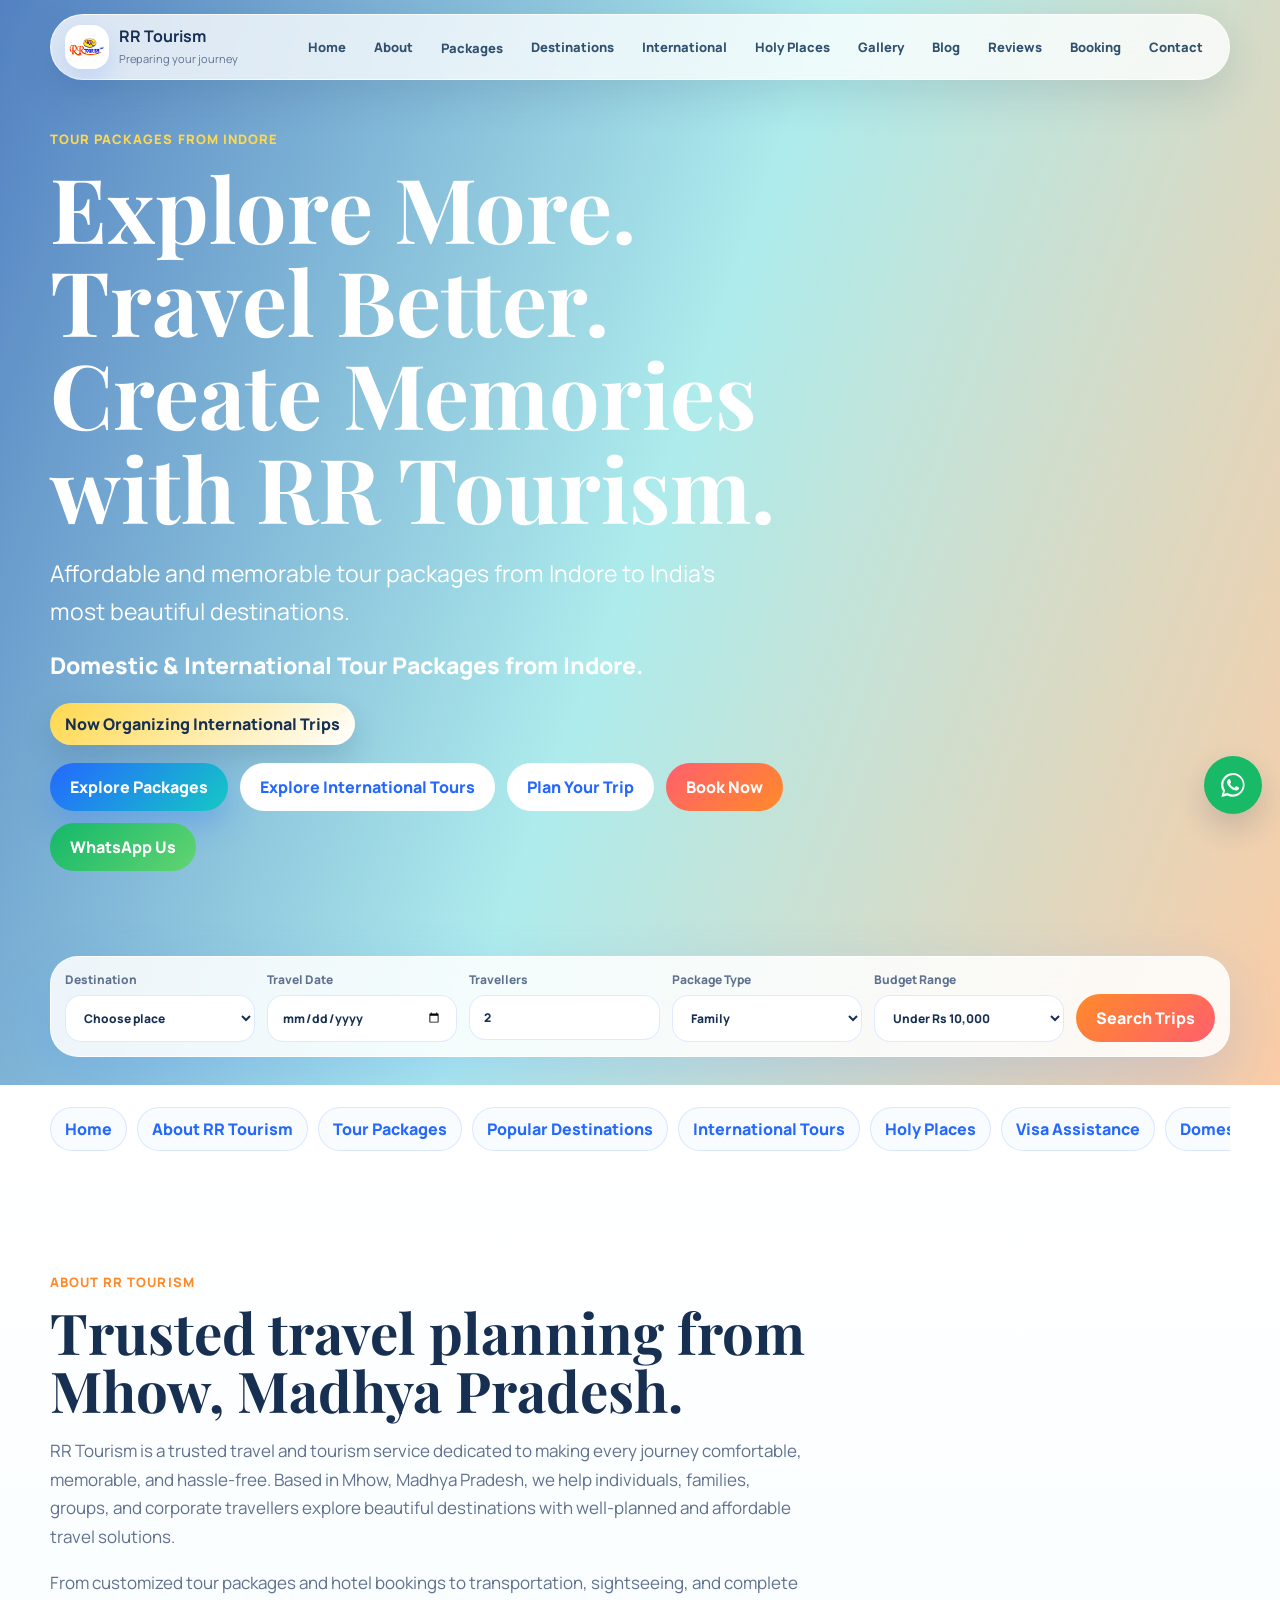
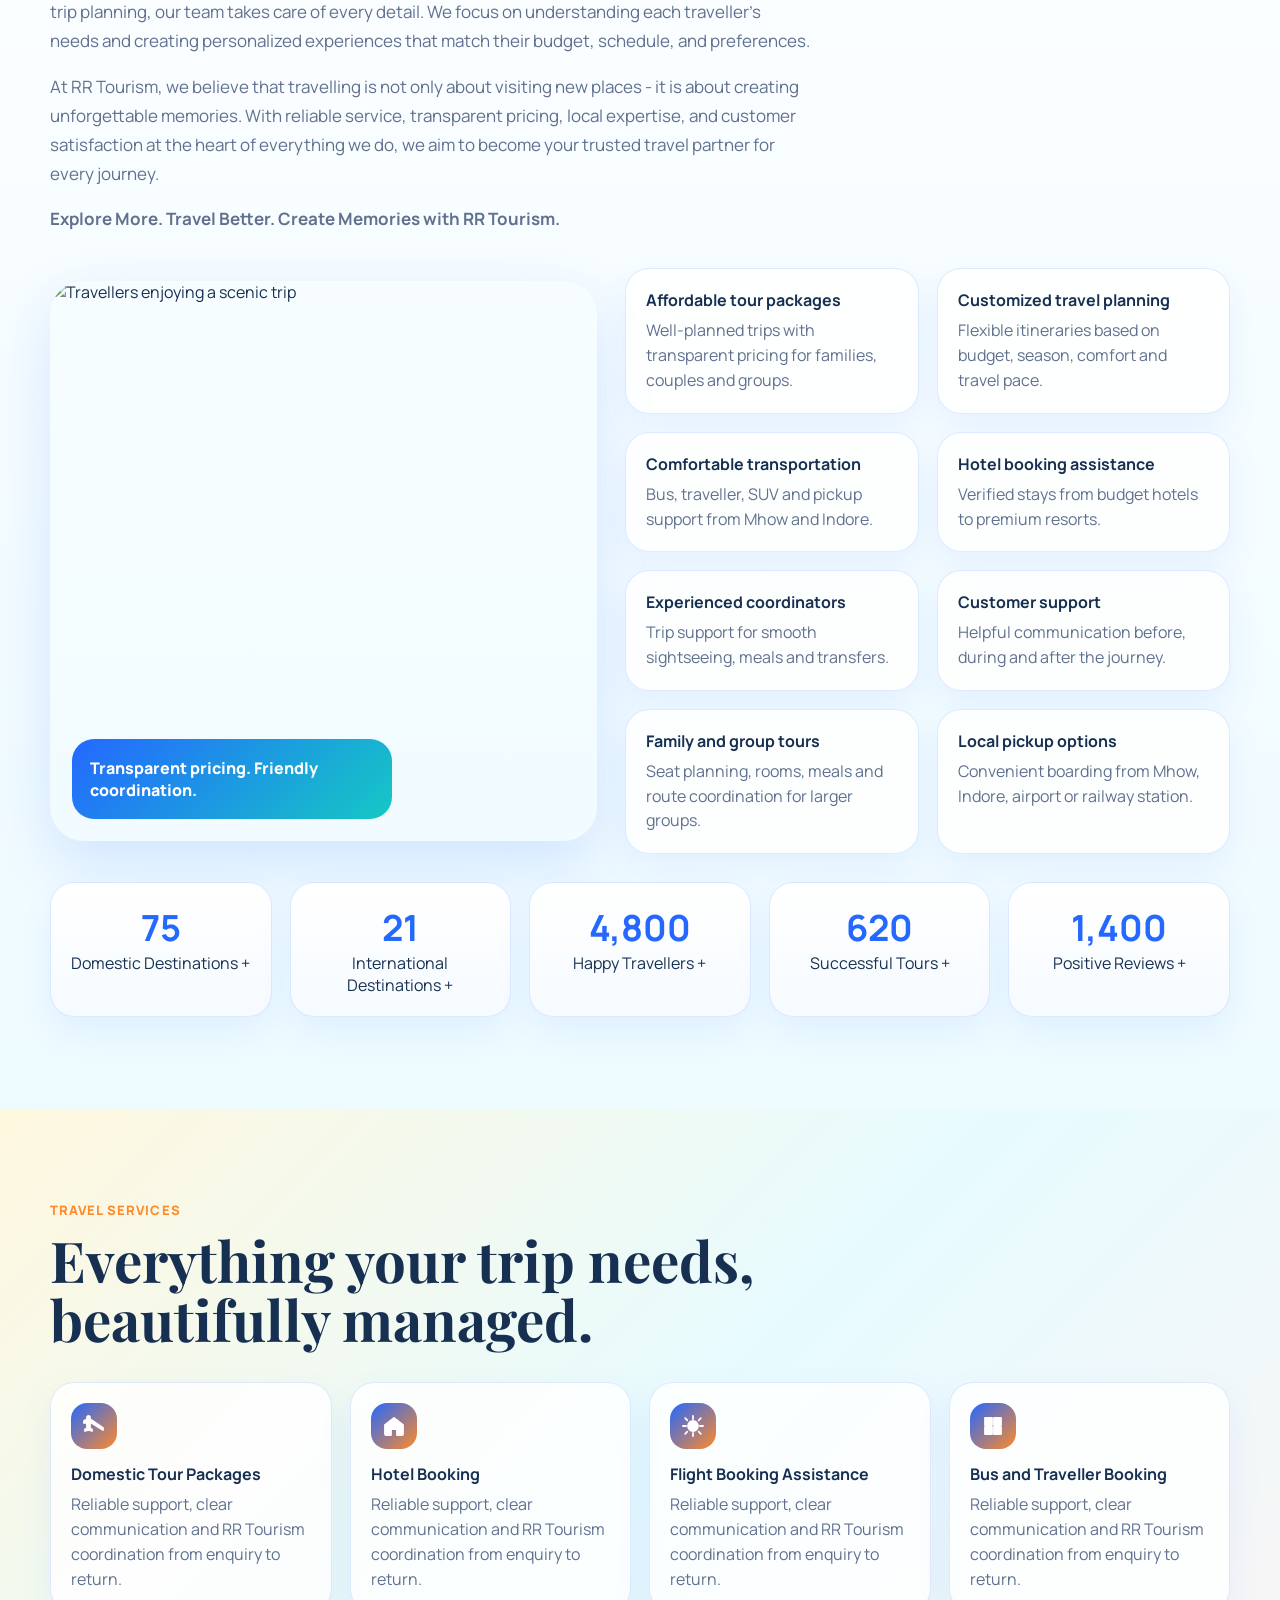
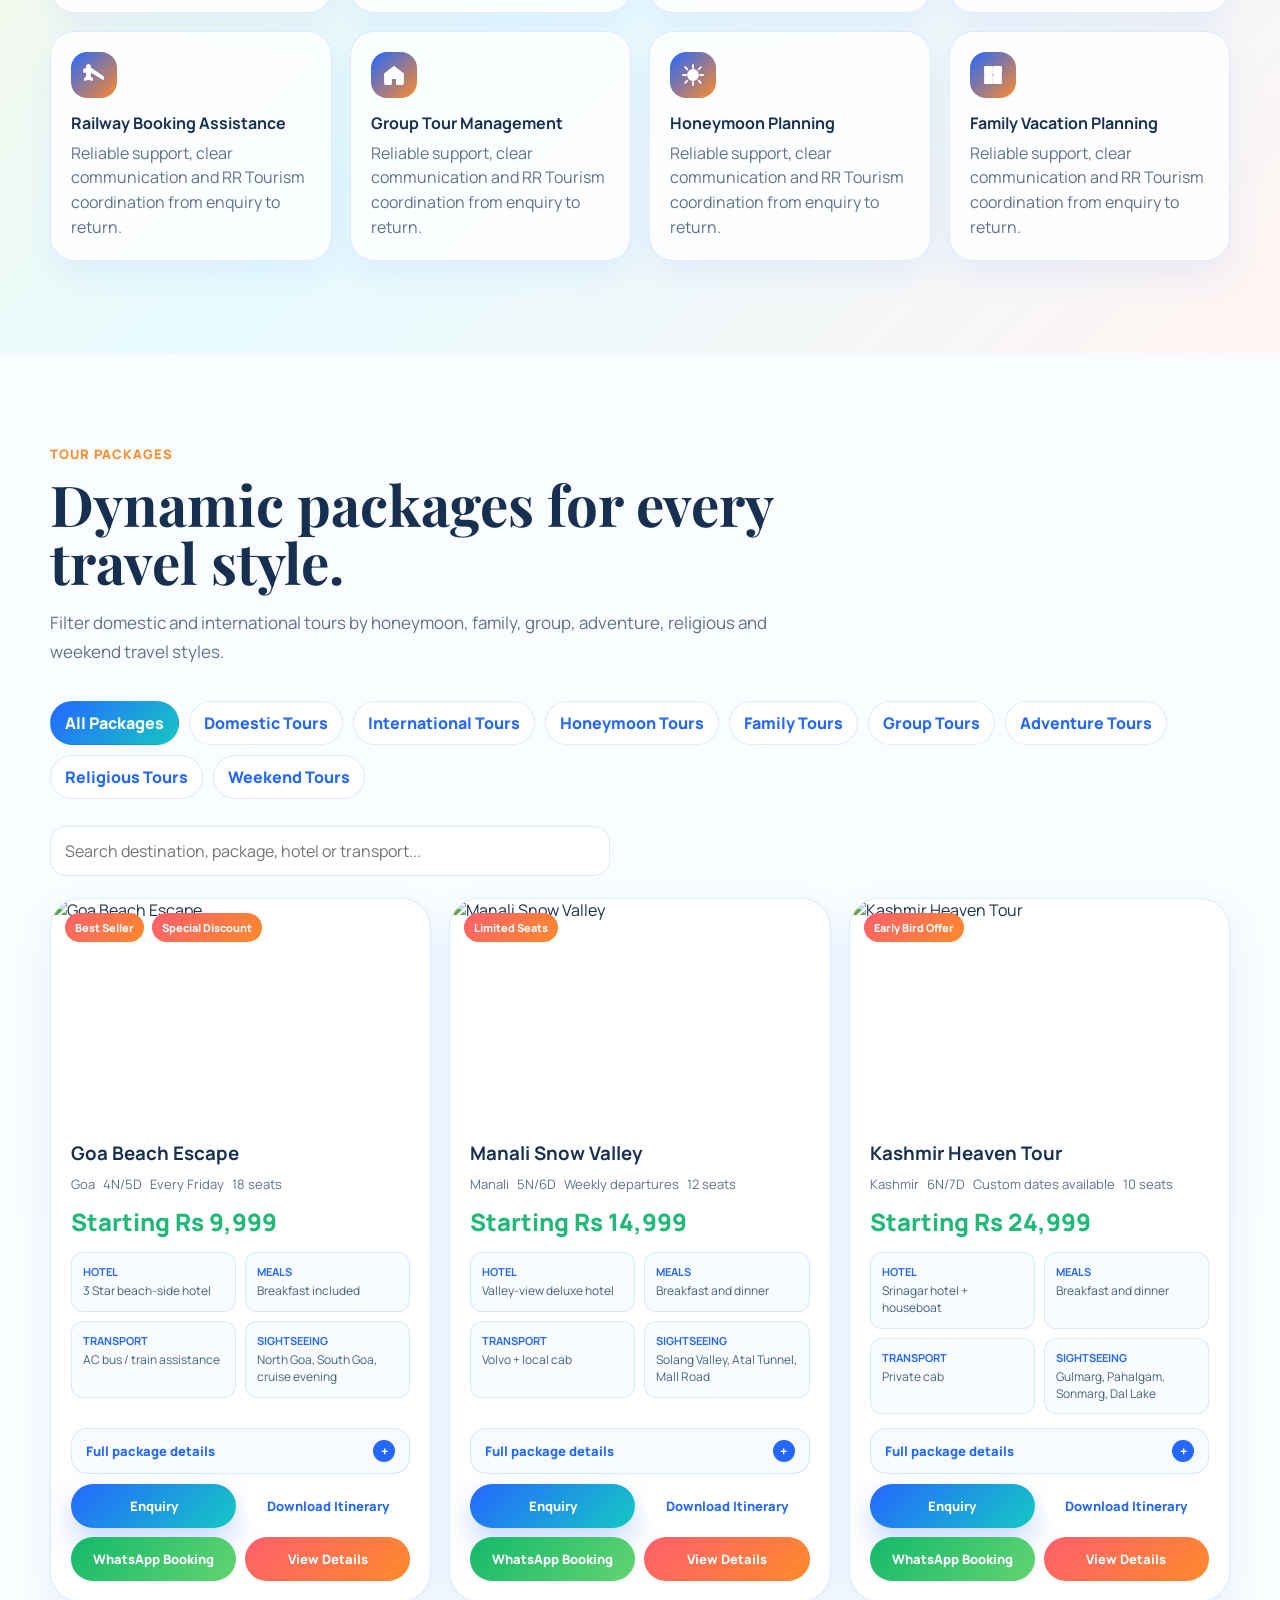
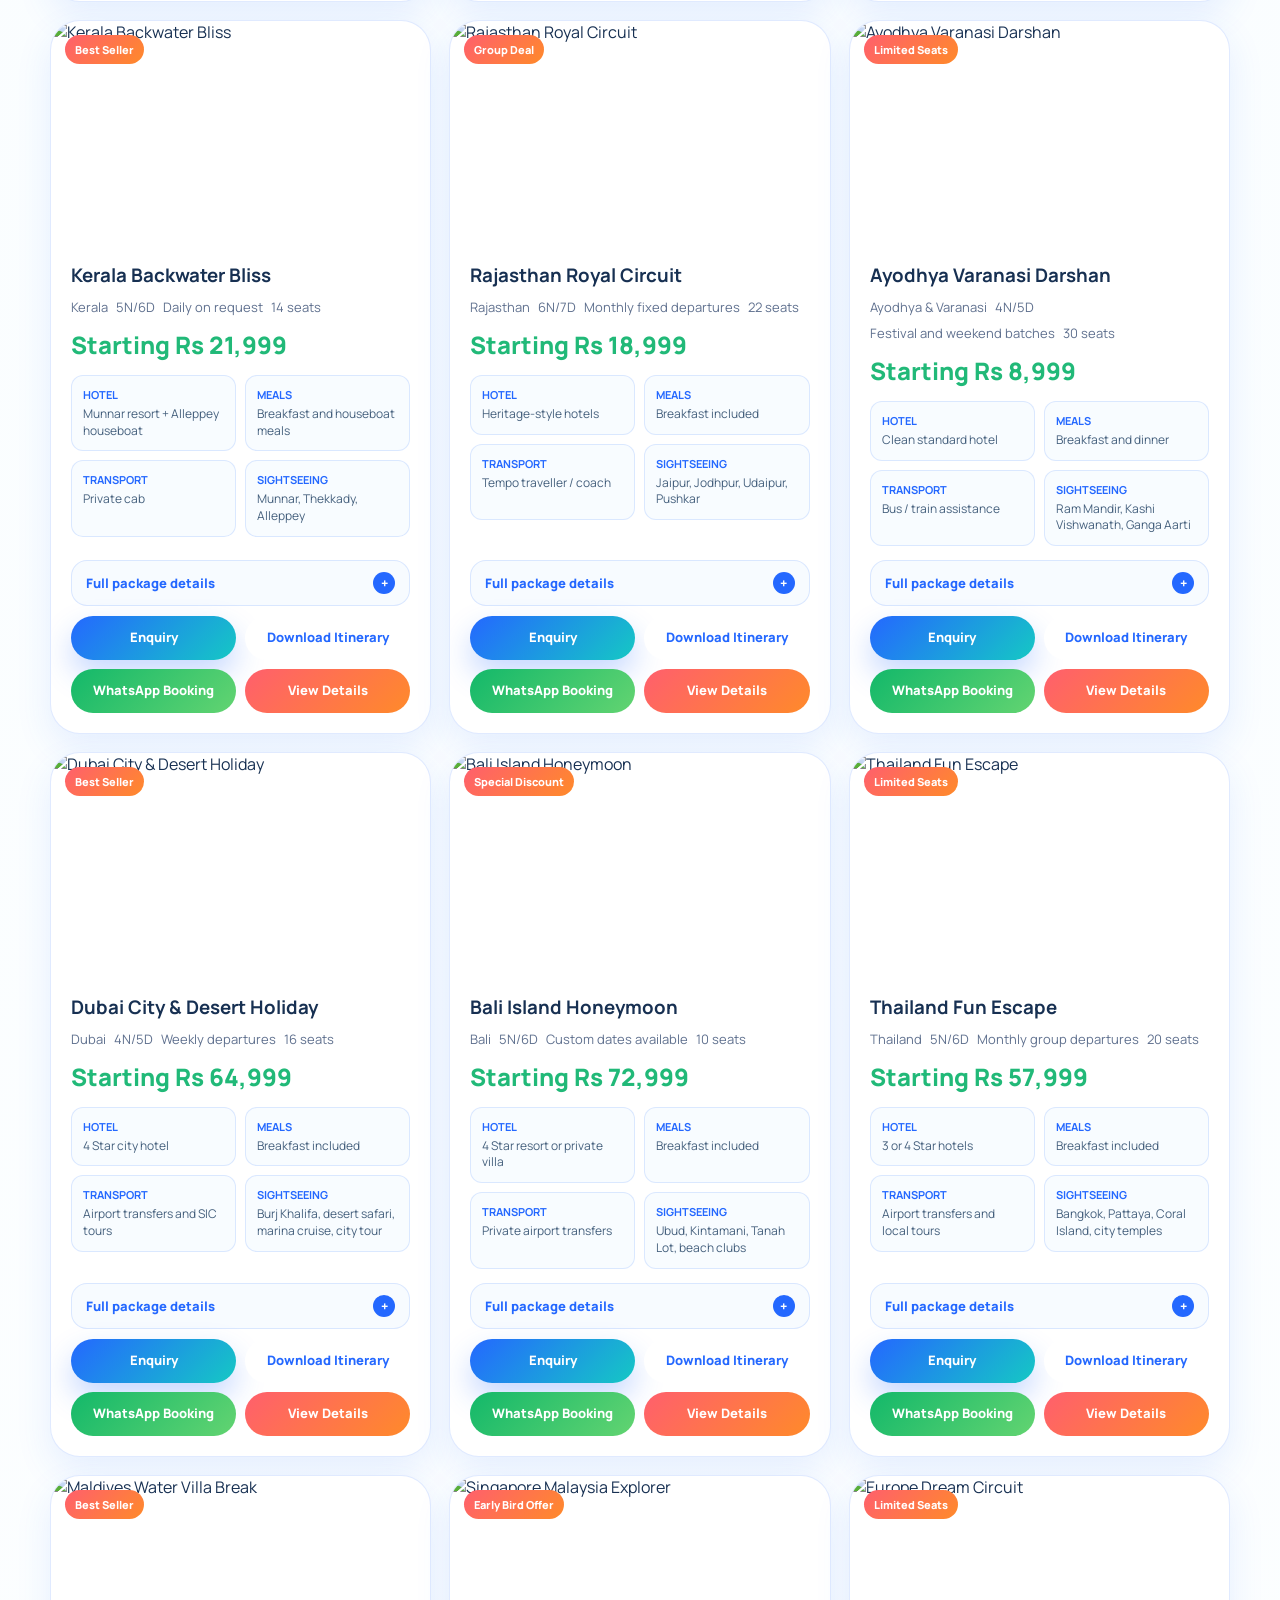
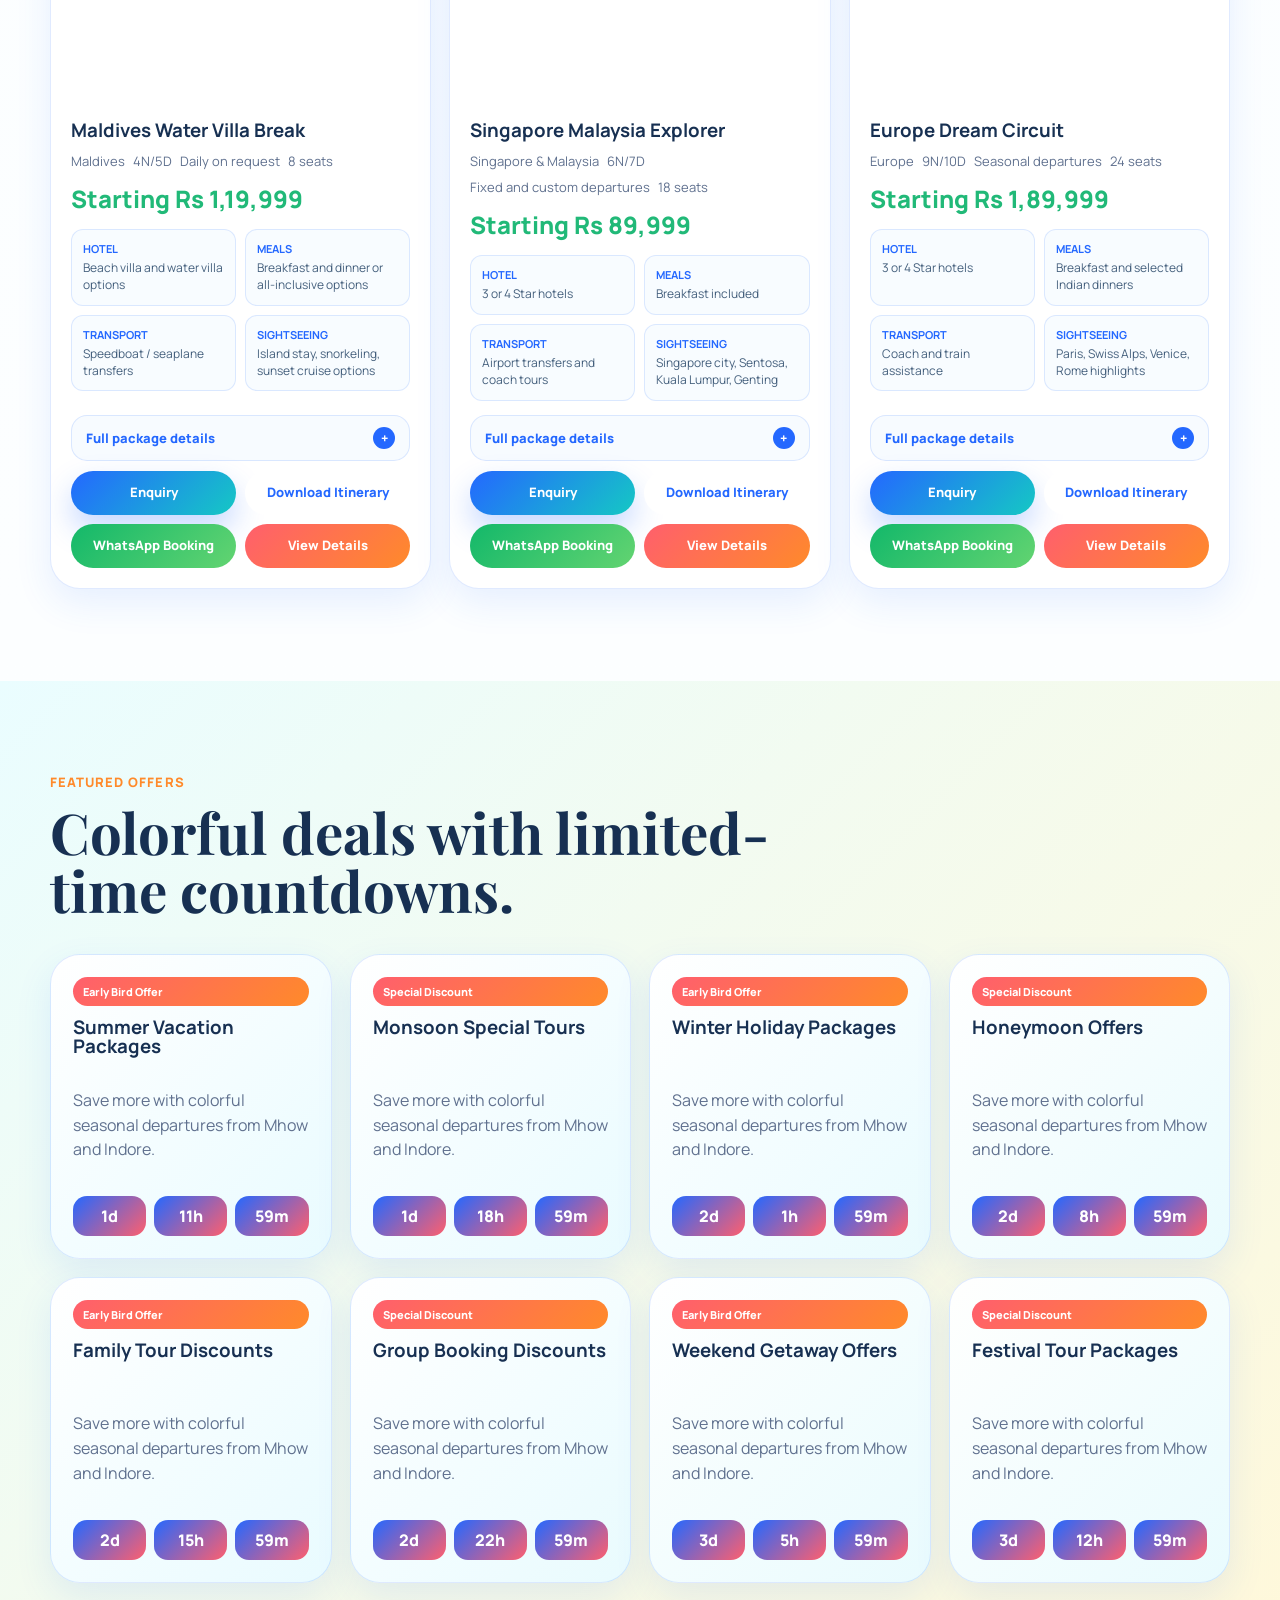
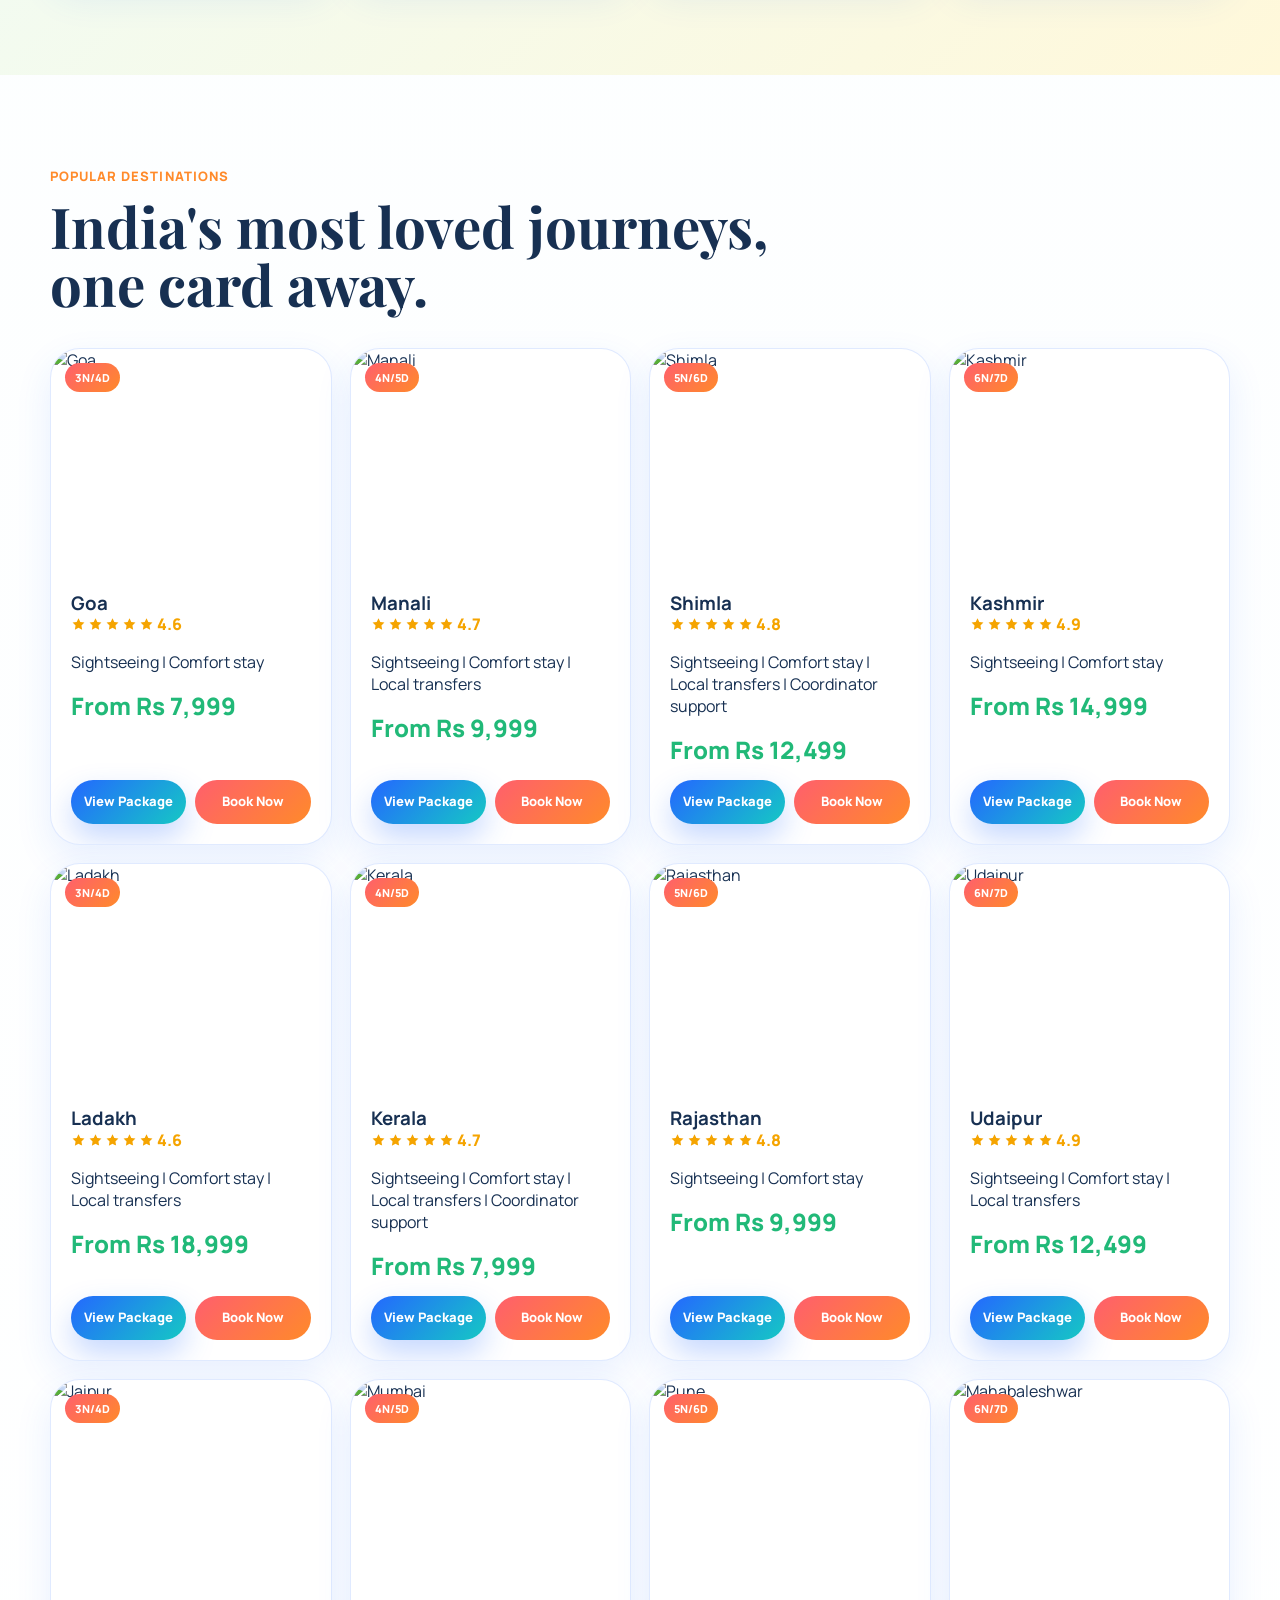
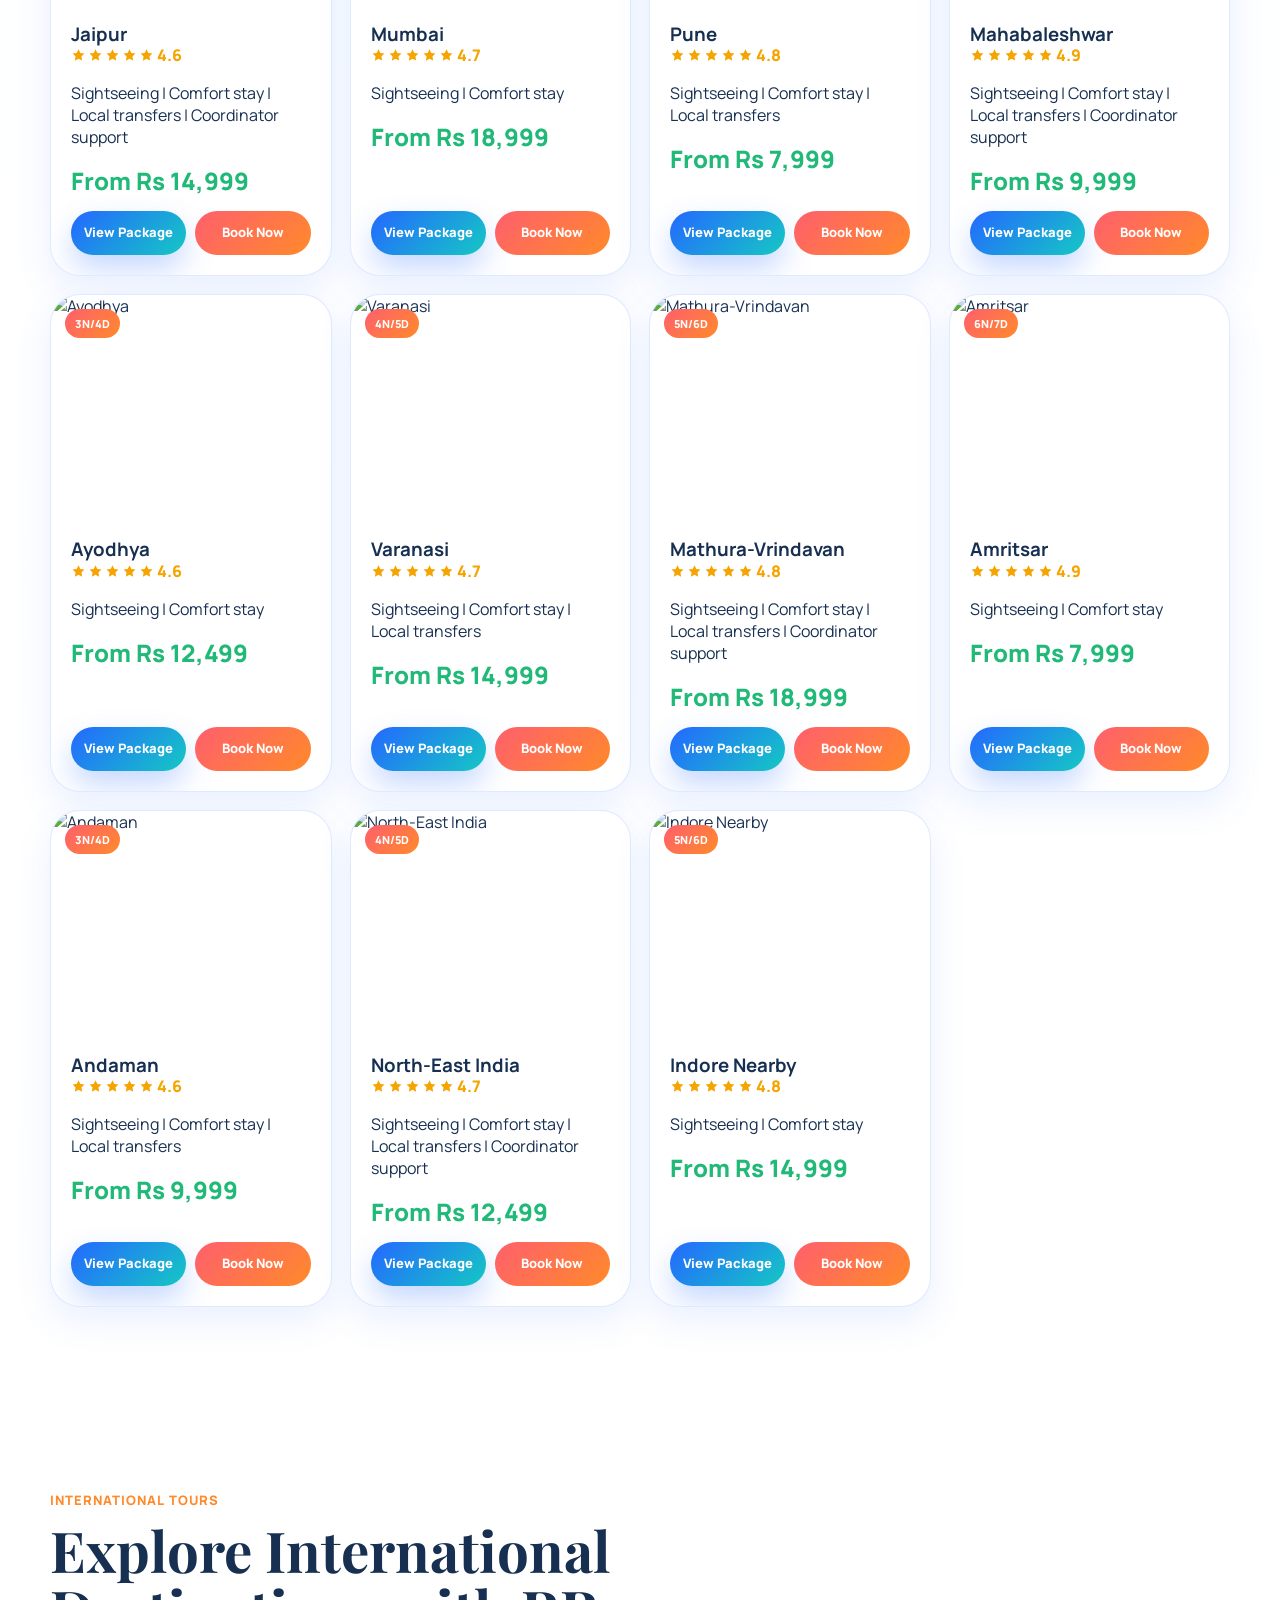
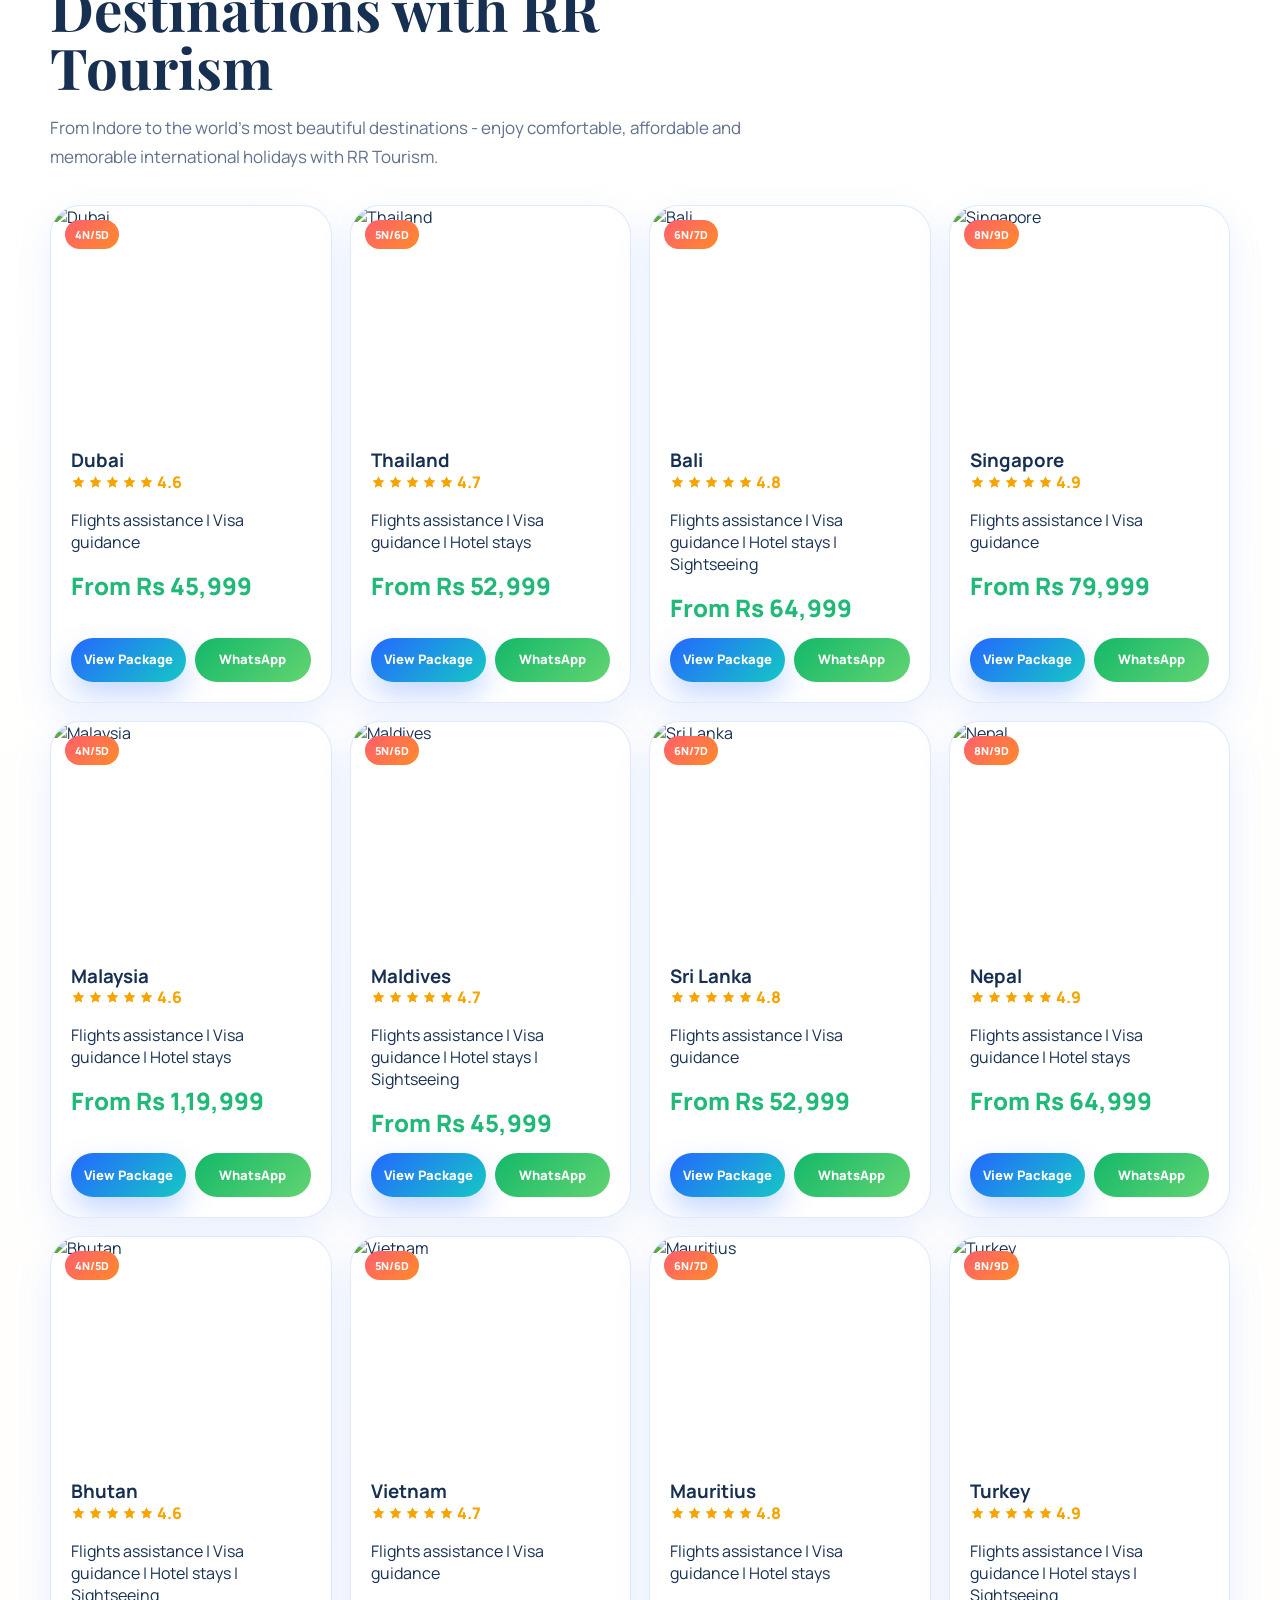
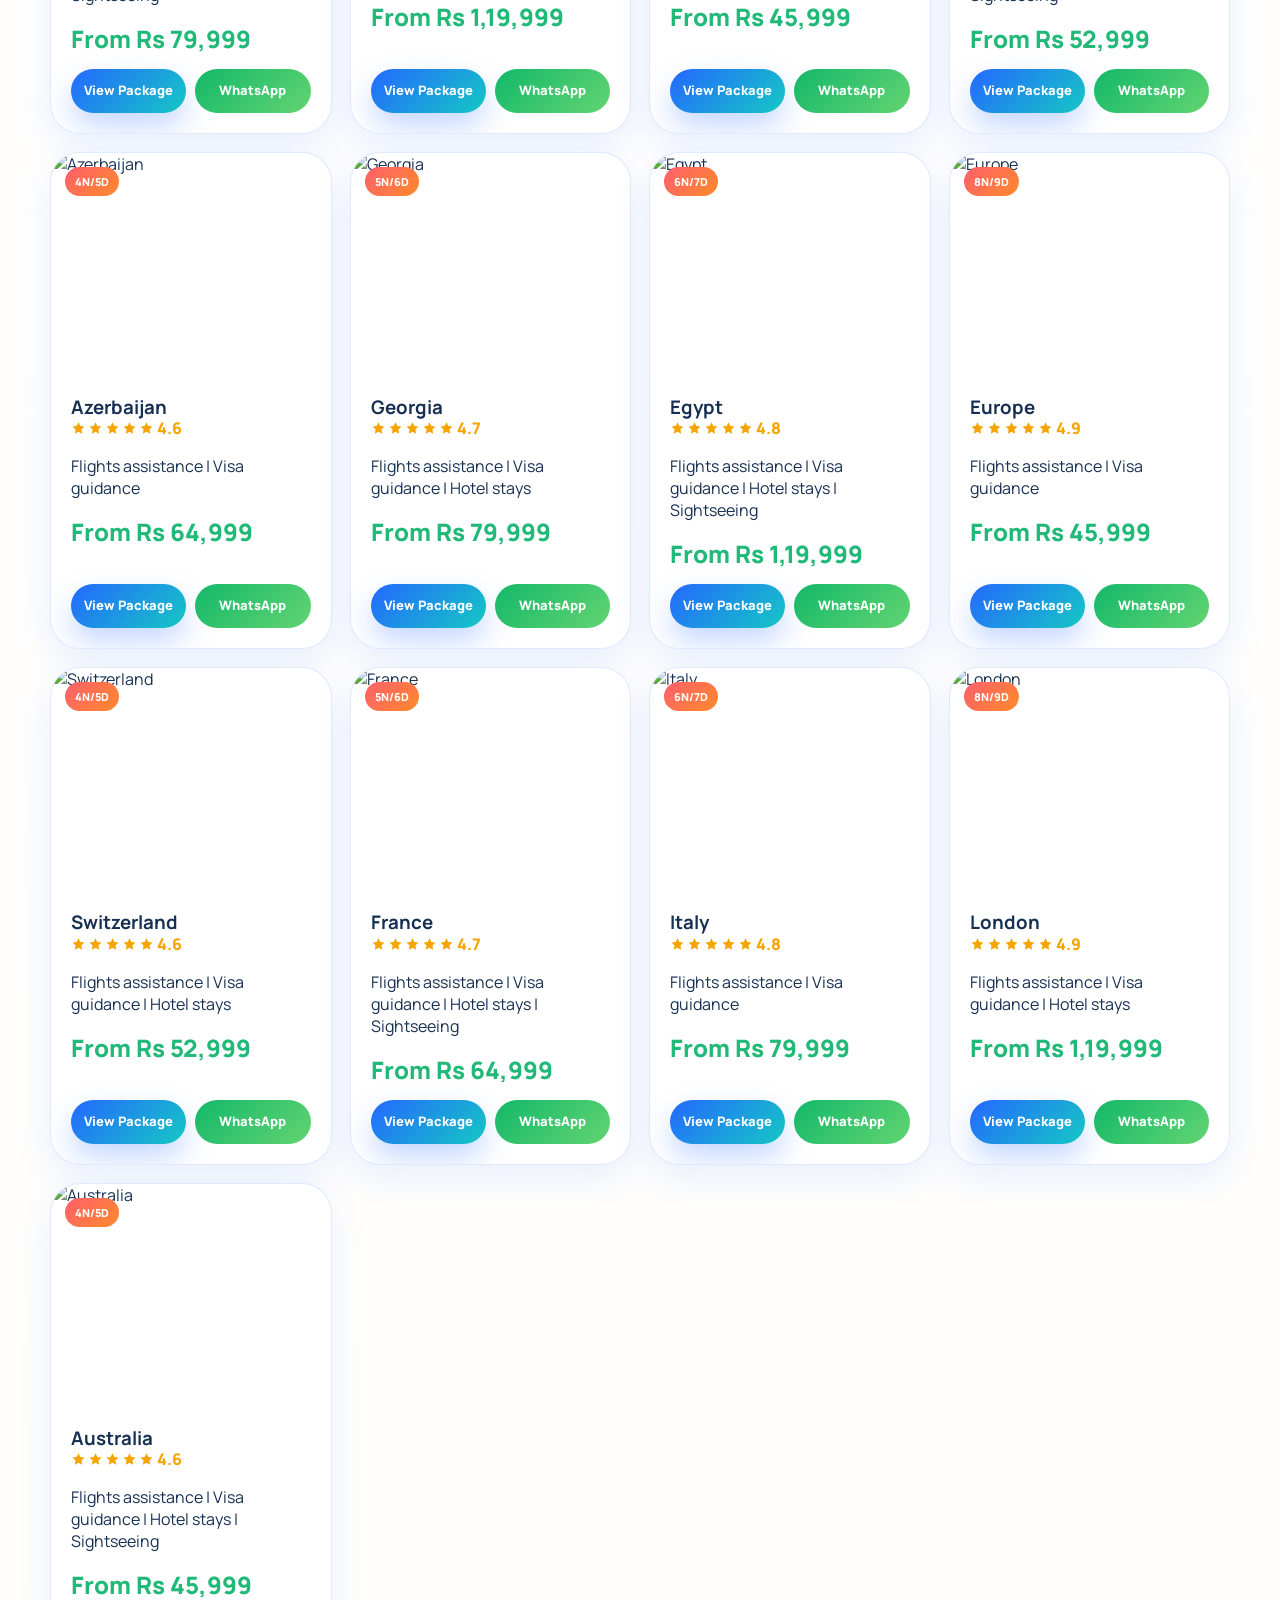
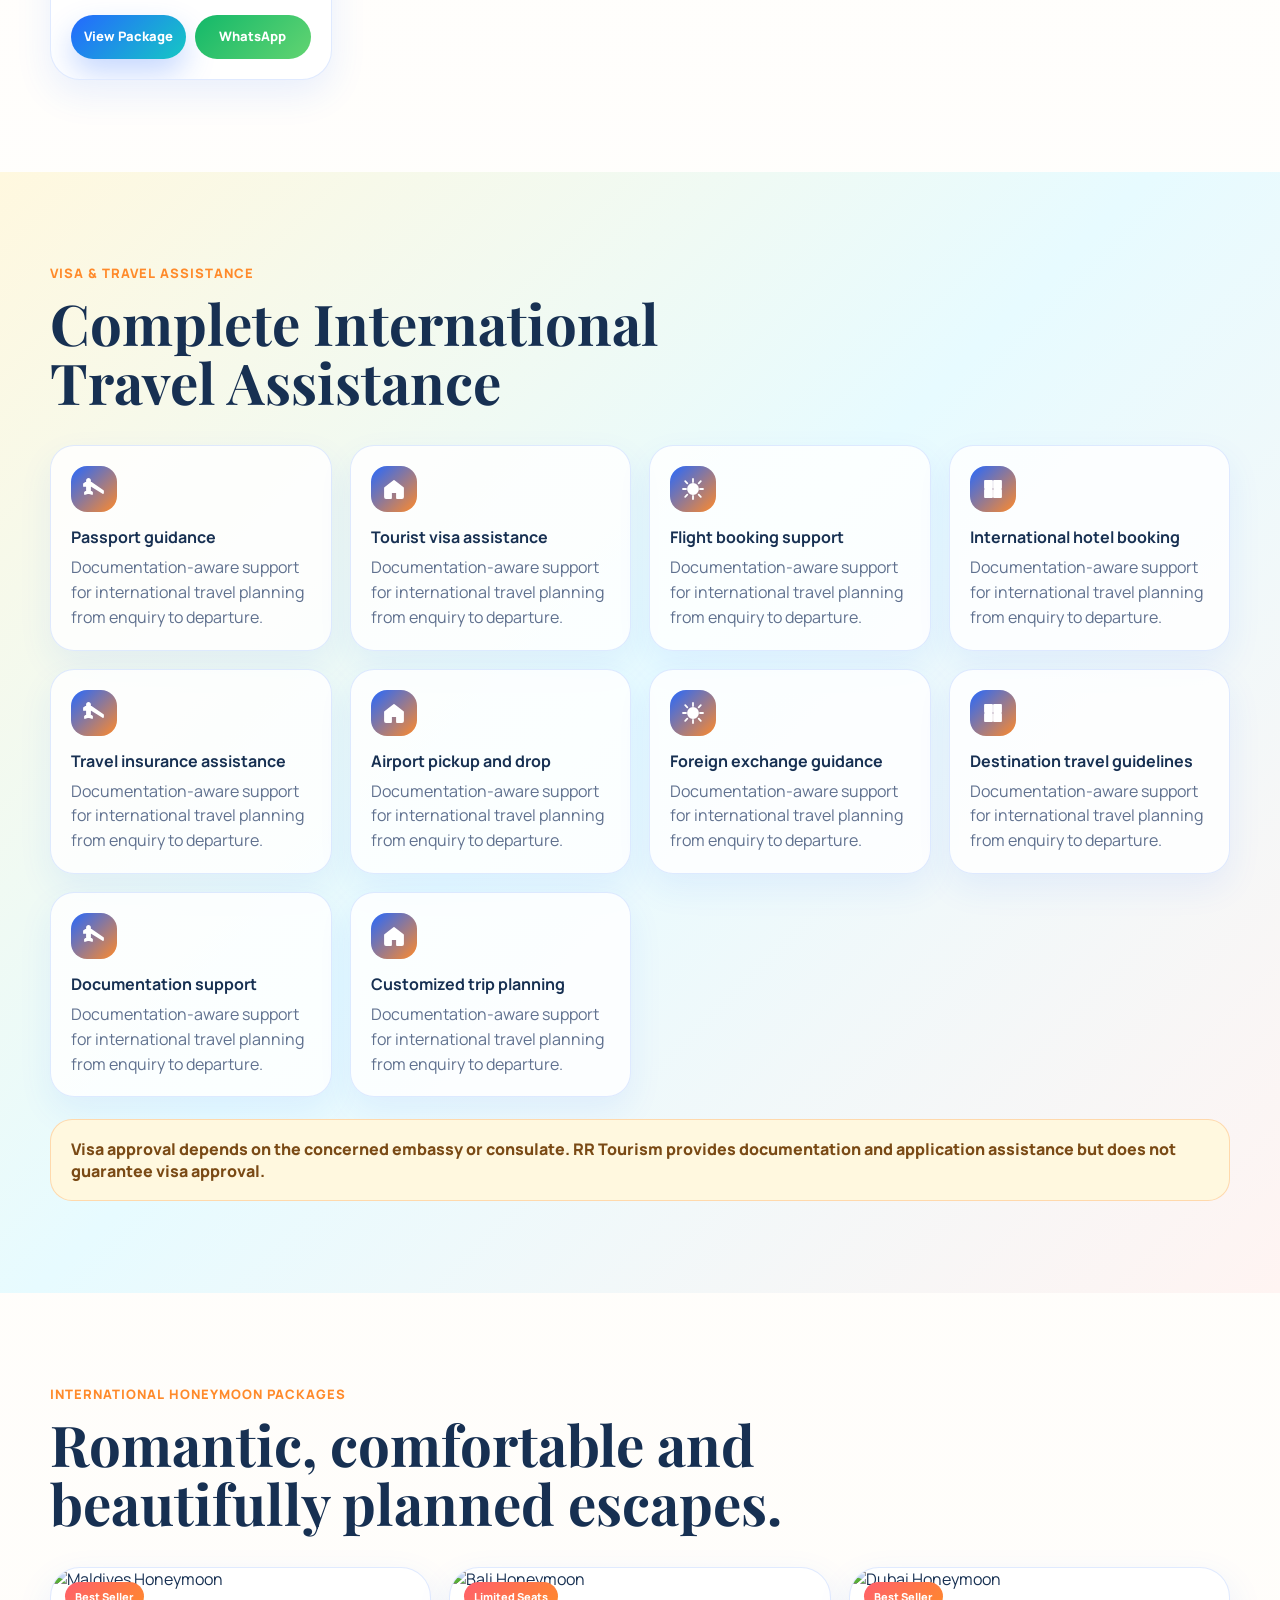
==== index.html @ 0a7eb8da "complete rr website" ====
﻿<!DOCTYPE html>
<html lang="en">
<head>
  <meta charset="UTF-8" />
  <meta name="viewport" content="width=device-width, initial-scale=1.0" />
  <meta name="description" content="RR Tourism, Mhow-Indore: affordable domestic and international tours, honeymoon, family, group, weekend and customized packages." />
  <meta name="keywords" content="RR Tourism, Mhow tourism, Indore travel agency, domestic tours, international tours, visa assistance, honeymoon packages, family tours, India travel" />
  <meta property="og:title" content="RR Tourism | Domestic & International Tour Packages" />
  <meta property="og:description" content="Domestic and international tour packages from     Indore with hotel, flight, visa and itinerary assistance." />
  <meta property="og:image" content="assets/rr-tourism-social-preview.jpg" />
  <title>RR Tourism | Travel Packages</title>
  <link rel="icon" type="image/png" href="assets/favicon.png" />
  <link rel="preconnect" href="https://images.unsplash.com" />
  <link rel="preconnect" href="https://videos.pexels.com" />
  <link rel="preconnect" href="https://fonts.googleapis.com" />
  <link rel="preconnect" href="https://fonts.gstatic.com" crossorigin />
  <link href="https://fonts.googleapis.com/css2?family=Manrope:wght@400;500;600;700;800&family=Playfair+Display:wght@700;800&display=swap" rel="stylesheet" />
  <link rel="stylesheet" href="styles.css" />
</head>
<body class="is-loading">
  <div class="loader" id="loader" role="status" aria-live="polite">
    <div class="loader-route" aria-hidden="true">
      <span></span><span></span><span></span>
    </div>
    <div class="loader-mark logo-loader"><img src="assets/favicon.png" alt="RR Tourism logo" /></div>
    <p>Preparing your journey...</p>
    <div class="loader-progress" aria-hidden="true"><span></span></div>
  </div>

  <div class="travel-cursor" id="travelCursor" aria-hidden="true">
    <span class="cursor-ring"></span>
    <span class="cursor-dot"></span>
    <span class="cursor-label">Loading</span>
  </div>

  <header class="site-header" id="siteHeader">
    <a class="brand" href="#home" aria-label="RR Tourism home">
      <span class="brand-logo"><img src="assets/favicon.png" alt="RR Tourism logo" /></span>
      <strong>RR Tourism</strong>
      <small>Preparing your journey</small>
    </a>
    <nav class="main-nav" id="mainNav" aria-label="Primary navigation">
      <img class="mobile-menu-logo" src="assets/rr-tourism-logo.png" alt="RR Tourism logo" />
      <a href="#home">Home</a>
      <a href="#about">About</a>
      <div class="nav-dropdown">
        <a href="#packages">Packages</a>
        <div class="dropdown-menu">
          <a href="#packages" data-nav-filter="Domestic">Domestic Tours</a>
          <a href="#packages" data-nav-filter="International">International Tours</a>
          <a href="#packages" data-nav-filter="Honeymoon">Honeymoon Packages</a>
          <a href="#packages" data-nav-filter="Family">Family Packages</a>
          <a href="#packages" data-nav-filter="Group">Group Tours</a>
          <a href="#planner">Customized Tours</a>
        </div>
      </div>
      <a href="#destinations">Destinations</a>
      <a href="#international">International</a>
      <a href="#holy-places">Holy Places</a>
      <a href="#gallery">Gallery</a>
      <a href="#blog">Blog</a>
      <a href="#reviews">Reviews</a>
      <a href="#booking">Booking</a>
      <a href="#contact">Contact</a>
    </nav>
    <button class="nav-toggle" id="navToggle" aria-label="Open menu" aria-expanded="false">
      <span></span><span></span><span></span>
    </button>
  </header>

  <main>
    <section class="hero section-page" id="home">
      <video class="hero-video" autoplay muted loop playsinline poster="https://images.unsplash.com/photo-1500530855697-b586d89ba3ee?auto=format&fit=crop&w=1800&q=80">
        <source src="https://videos.pexels.com/video-files/2169880/2169880-hd_1920_1080_30fps.mp4" type="video/mp4" />
      </video>
      <div class="hero-overlay"></div>
      <!-- <div class="hero-float float-one">Goa</div>
      <div class="hero-float float-two">Ladakh</div>
      <div class="hero-float float-three">Kerala</div> -->
      <div class="hero-content reveal">
        <p class="eyebrow">Tour packages from Indore</p>
        <h1>Explore More. Travel Better. Create Memories with RR Tourism.</h1>
        <p class="hero-copy">Affordable and memorable tour packages from Indore to India's most beautiful destinations.</p>
        <p class="hero-copy hero-extra">Domestic & International Tour Packages from Indore.</p>
        <div class="hero-badge">Now Organizing International Trips</div>
        <div class="hero-actions">
          <a class="btn primary" href="#packages">Explore Packages</a>
          <a class="btn secondary" href="#international">Explore International Tours</a>
          <a class="btn secondary" href="#planner">Plan Your Trip</a>
          <a class="btn coral" href="#booking">Book Now</a>
          <a class="btn whatsapp" target="_blank" rel="noopener noreferrer" href="https://wa.me/919009071697?text=Hello%20RR%20Tourism%2C%20I%20want%20more%20information%20about%20your%20tour%20packages.">WhatsApp Us</a>
        </div>
      </div>
      <form class="hero-search glass reveal" id="heroSearch">
        <label>Destination
          <select name="destination" required>
            <option value="">Choose place</option>
            <option>Goa</option><option>Manali</option><option>Kashmir</option><option>Kerala</option><option>Ladakh</option><option>Rajasthan</option><option>Dubai</option><option>Bali</option><option>Maldives</option><option>Singapore</option>
          </select>
        </label>
        <label>Travel Date
          <input type="date" name="travelDate" required />
        </label>
        <label>Travellers
          <input type="number" name="travellers" min="1" value="2" />
        </label>
        <label>Package Type
          <select name="type">
            <option>Family</option><option>Honeymoon</option><option>Group</option><option>Adventure</option><option>Religious</option><option>International</option>
          </select>
        </label>
        <label>Budget Range
          <select name="budget">
            <option>Under Rs 10,000</option><option>Rs 10,000 - 25,000</option><option>Rs 25,000 - 50,000</option><option>Premium</option>
          </select>
        </label>
        <button type="submit">Search Trips</button>
      </form>
    </section>

    <section class="quick-pages">
      <div class="quick-strip reveal" id="quickPages"></div>
    </section>

    <section class="section about section-page" id="about">
      <div class="section-heading reveal">
        <p class="eyebrow">About RR Tourism</p>
        <h2>Trusted travel planning from Mhow, Madhya Pradesh.</h2>
        <p>RR Tourism is a trusted travel and tourism service dedicated to making every journey comfortable, memorable, and hassle-free. Based in Mhow, Madhya Pradesh, we help individuals, families, groups, and corporate travellers explore beautiful destinations with well-planned and affordable travel solutions.</p>
        <p>From customized tour packages and hotel bookings to transportation, sightseeing, and complete trip planning, our team takes care of every detail. We focus on understanding each traveller's needs and creating personalized experiences that match their budget, schedule, and preferences.</p>
        <p>At RR Tourism, we believe that travelling is not only about visiting new places - it is about creating unforgettable memories. With reliable service, transparent pricing, local expertise, and customer satisfaction at the heart of everything we do, we aim to become your trusted travel partner for every journey.</p>
        <p><strong>Explore More. Travel Better. Create Memories with RR Tourism.</strong></p>
      </div>
      <div class="about-grid">
        <div class="about-card reveal">
          <img src="https://images.unsplash.com/photo-1526772662000-3f88f10405ff?auto=format&fit=crop&w=1200&q=80" alt="Travellers enjoying a scenic trip" />
          <div class="about-badge">Transparent pricing. Friendly coordination.</div>
        </div>
        <div class="feature-list reveal" id="aboutFeatures"></div>
      </div>
      <div class="stats reveal" id="stats"></div>
    </section>

    <section class="section services section-page" id="services">
      <div class="section-heading reveal">
        <p class="eyebrow">Travel Services</p>
        <h2>Everything your trip needs, beautifully managed.</h2>
      </div>
      <div class="service-grid" id="servicesGrid"></div>
    </section>

    <section class="section packages section-page" id="packages">
      <div class="section-heading reveal">
        <p class="eyebrow">Tour Packages</p>
        <h2>Dynamic packages for every travel style.</h2>
        <p>Filter domestic and international tours by honeymoon, family, group, adventure, religious and weekend travel styles.</p>
      </div>
      <div class="filter-bar reveal" id="packageFilters"></div>
      <div class="package-search reveal">
        <input id="packageSearch" type="search" placeholder="Search destination, package, hotel or transport..." />
      </div>
      <div class="package-grid" id="packageGrid"></div>
    </section>

    <section class="section offers section-page" id="offers">
      <div class="section-heading reveal">
        <p class="eyebrow">Featured Offers</p>
        <h2>Colorful deals with limited-time countdowns.</h2>
      </div>
      <div class="offer-grid" id="offerGrid"></div>
    </section>

    <section class="section destinations section-page" id="destinations">
      <div class="section-heading reveal">
        <p class="eyebrow">Popular Destinations</p>
        <h2>India's most loved journeys, one card away.</h2>
      </div>
      <div class="destination-grid" id="destinationGrid"></div>
    </section>

    <section class="section destinations section-page" id="international">
      <div class="section-heading reveal">
        <p class="eyebrow">International Tours</p>
        <h2>Explore International Destinations with RR Tourism</h2>
        <p>From     Indore to the world's most beautiful destinations - enjoy comfortable, affordable and memorable international holidays with RR Tourism.</p>
      </div>
      <div class="destination-grid" id="internationalGrid"></div>
    </section>

    <section class="section services section-page" id="visa-assistance">
      <div class="section-heading reveal">
        <p class="eyebrow">Visa & Travel Assistance</p>
        <h2>Complete International Travel Assistance</h2>
      </div>
      <div class="service-grid" id="visaGrid"></div>
      <p class="visa-note reveal">Visa approval depends on the concerned embassy or consulate. RR Tourism provides documentation and application assistance but does not guarantee visa approval.</p>
    </section>

    <section class="section packages section-page" id="honeymoon">
      <div class="section-heading reveal">
        <p class="eyebrow">International Honeymoon Packages</p>
        <h2>Romantic, comfortable and beautifully planned escapes.</h2>
      </div>
      <div class="package-grid" id="honeymoonGrid"></div>
    </section>

    <section class="section tours-menu">
      <div class="tour-band reveal">
        <a href="#packages">Domestic Tours</a>
        <a href="#international">International Tours</a>
        <a href="#packages">Honeymoon Packages</a>
        <a href="#packages">Family Tours</a>
        <a href="#packages">Group Tours</a>
        <a href="#packages">Adventure Tours</a>
        <a href="#packages">Weekend Trips</a>
        <a href="#planner">Customized Packages</a>
      </div>
    </section>

    <section class="section gallery section-page" id="gallery">
      <div class="section-heading reveal">
        <p class="eyebrow">Dynamic Gallery</p>
        <h2>Photos, videos and tour highlights.</h2>
      </div>
      <div class="filter-bar reveal" id="galleryFilters"></div>
      <div class="masonry" id="galleryGrid"></div>
    </section>
    <section class="section destinations section-page" id="holy-places">
      <div class="section-heading reveal">
        <p class="eyebrow">Holy Places</p>
        <h2>Spiritual journeys for every faith and family.</h2>
        <p>RR Tourism plans respectful religious and spiritual tours for Hindu, Muslim, Sikh, Christian, Buddhist and Jain travellers with comfortable transport, stays, sightseeing and local assistance.</p>
      </div>
      <div class="filter-bar reveal" id="holyFilters"></div>
      <div class="destination-grid" id="holyGrid"></div>
    </section>


    <section class="section destinations section-page" id="international-holy">
      <div class="section-heading reveal">
        <p class="eyebrow">International Holy Trips</p>
        <h2>Global spiritual destinations with RR Tourism.</h2>
        <p>Plan international pilgrimage and spiritual journeys with flight assistance, hotel support, guided sightseeing, visa guidance and comfortable transfers.</p>
      </div>
      <div class="filter-bar reveal" id="internationalHolyFilters"></div>
      <div class="destination-grid" id="internationalHolyGrid"></div>
    </section>

    <section class="section planner section-page" id="planner">
      <div class="section-heading reveal">
        <p class="eyebrow">Customized Trip Planner</p>
        <h2>Tell us your dream trip. We will shape the route.</h2>
      </div>
      <form class="form-grid reveal" id="plannerForm">
        <input name="name" placeholder="Full name" required />
        <input name="mobile" placeholder="Mobile number" required />
        <input name="email" type="email" placeholder="Email" />
        <select name="tripScope"><option>Domestic or International Trip</option><option>Domestic Trip</option><option>International Trip</option></select>
        <input name="country" placeholder="Preferred country" />
        <select name="departureCity"><option>Departure City</option><option>Indore</option><option>Mumbai</option><option>Delhi</option><option>Ahmedabad</option><option>Other</option></select>
        <select name="passport"><option>Passport Availability</option><option>Available</option><option>Applied</option><option>Need passport guidance</option></select>
        <select name="visaRequired"><option>Visa Required</option><option>Yes</option><option>No</option><option>Need guidance</option></select>
        <input name="start" placeholder="Starting location" value="Mhow / Indore" />
        <input name="destination" placeholder="Preferred destination" required />
        <input name="dates" placeholder="Travel dates" />
        <input name="duration" placeholder="Trip duration" />
        <input name="adults" type="number" min="1" value="2" placeholder="Adults" />
        <input name="children" type="number" min="0" value="0" placeholder="Children" />
        <select name="budget"><option>Estimated budget</option><option>Budget</option><option>Standard</option><option>Premium</option></select>
        <select name="hotel"><option>Hotel preference</option><option>3 Star</option><option>4 Star</option><option>5 Star</option><option>Villa / Resort</option></select>
        <select name="flight"><option>Flight preference</option><option>Need flight assistance</option><option>Already booked</option><option>Without flight</option></select>
        <select name="meal"><option>Meal preference</option><option>Breakfast</option><option>Breakfast and dinner</option><option>Vegetarian meals</option><option>Jain meals on request</option></select>
        <select name="transport"><option>Transportation preference</option><option>Bus</option><option>Traveller</option><option>Sedan / SUV</option><option>Flight assistance</option></select>
        <select name="type"><option>Trip type</option><option>Honeymoon</option><option>Family</option><option>Group</option><option>Corporate</option><option>Couple</option><option>Adventure</option><option>Religious</option></select>
        <textarea name="requirements" placeholder="Special requirements"></textarea>
        <button class="btn primary" type="submit">Submit Trip Plan</button>
      </form>
      <p class="form-message" id="plannerMessage"></p>
    </section>

    <section class="section reviews section-page" id="reviews">
      <div class="section-heading reveal">
        <p class="eyebrow">Customer Reviews</p>
        <h2>Real journeys, warm memories.</h2>
      </div>
      <div class="review-shell reveal">
        <button class="slider-btn" id="prevReview" aria-label="Previous review"><svg viewBox="0 0 24 24" aria-hidden="true"><path d="M15 18 9 12l6-6"/></svg></button>
        <div class="review-card" id="reviewCard"></div>
        <button class="slider-btn" id="nextReview" aria-label="Next review"><svg viewBox="0 0 24 24" aria-hidden="true"><path d="m9 18 6-6-6-6"/></svg></button>
      </div>
      <div class="google-rating reveal">
        <strong>4.8/5 Google-style rating</strong>
        <span class="star-icons" aria-label="5 star rating"></span>
        <button class="btn secondary" id="submitReviewBtn">Submit Your Review</button>
      </div>
    </section>

    <section class="section blog section-page" id="blog">
      <div class="section-heading reveal">
        <p class="eyebrow">Travel Blog & Tips</p>
        <h2>Smart ideas before you pack.</h2>
      </div>
      <div class="blog-grid" id="blogGrid"></div>
    </section>

    <section class="section weather section-page" id="weather">
      <div class="section-heading reveal">
        <p class="eyebrow">Weather Preview</p>
        <h2>Destination-friendly planning snapshots.</h2>
      </div>
      <div class="weather-grid" id="weatherGrid"></div>
    </section>

    <section class="section booking section-page" id="booking">
      <div class="section-heading reveal">
        <p class="eyebrow">Online Booking</p>
        <h2>Request your booking directly on WhatsApp.</h2>
        <p>Select your travel details and send the complete enquiry to RR Tourism for quick confirmation.</p>
      </div>
      <div class="booking-layout">
        <form class="booking-form reveal" id="bookingForm">
          <select id="bookingScope"><option>Domestic booking</option><option>International booking</option></select>
          <select id="internationalDestination"><option value="">Select international destination</option></select>
          <select id="bookingPackage" required></select>
          <input type="date" id="bookingDate" required />
          <input id="travellerName" placeholder="Lead traveller name" required />
          <input id="travellerPhone" placeholder="Mobile / WhatsApp number" required />
          <input id="passportStatus" placeholder="Passport status only - do not enter passport number" />
          <select id="visaStatus"><option>Visa status</option><option>Not applied</option><option>Need assistance</option><option>Already approved</option><option>Visa not required</option></select>
          <select id="pickup"><option>Mhow pickup</option><option>Indore pickup</option><option>Airport pickup</option><option>Railway station pickup</option></select>
          <select id="room"><option value="0">Standard room</option><option value="2000">Deluxe room + Rs 2,000</option><option value="5000">Premium room + Rs 5,000</option></select>
          <select id="flightNeed"><option value="0">Flight requirement</option><option value="0">Need flight assistance</option><option value="0">Flights already booked</option></select>
          <select id="transferNeed"><option value="0">Airport transfer requirement</option><option value="0">Shared transfer</option><option value="2500">Private airport transfer + Rs 2,500</option></select>
          <select id="insuranceNeed"><option value="0">Travel insurance requirement</option><option value="0">Need insurance assistance</option><option value="0">Already arranged</option></select>
          <label class="check"><input type="checkbox" value="1200" class="extra" /> Airport / railway pickup</label>
          <label class="check"><input type="checkbox" value="1800" class="extra" /> Candlelight dinner / celebration setup</label>
          <label class="check"><input type="checkbox" value="2500" class="extra" /> Private sightseeing upgrade</label>
          <label class="check"><input type="checkbox" value="4500" class="extra" /> International add-on activities</label>
          <button class="btn primary" type="submit">Submit Booking Request</button>
        </form>
        <aside class="booking-summary reveal">
          <img class="summary-logo" src="assets/favicon.png" alt="RR Tourism logo" />
          <h3>Package Estimate</h3>
          <p id="selectedPackageName">Choose a package</p>
          <strong id="bookingTotal">Rs 0</strong>
          <small>This is a package estimate for enquiry purposes. Final price depends on dates, availability, traveller count, hotel category and transport selection.</small>
          <small>Privacy note: Do not submit passport number or sensitive passport details here. RR Tourism will collect documents through a secure confirmation process.</small>
          <a class="btn whatsapp" id="bookingWhatsappBtn" target="_blank" rel="noopener noreferrer" href="https://wa.me/919009071697?text=Hello%20RR%20Tourism%2C%20I%20want%20to%20book%20a%20tour.">WhatsApp Booking</a>
          <p class="form-message" id="bookingMessage"></p>
        </aside>
      </div>
    </section>

    <section class="section faq section-page" id="faqs">
      <div class="section-heading reveal">
        <p class="eyebrow">FAQs</p>
        <h2>Quick answers for smoother planning.</h2>
      </div>
      <div class="faq-list" id="faqList"></div>
    </section>

    <section class="section contact section-page" id="contact">
      <div class="section-heading reveal">
        <p class="eyebrow">Contact Us</p>
        <h2>Ready to plan your next journey?</h2>
        <p>Get in touch with RR Tourism for tour packages, bookings, travel assistance, and customized trip planning.</p>
      </div>
      <div class="contact-layout">
        <div class="contact-card reveal">
          <img class="contact-logo" src="assets/rr-tourism-logo.png" alt="RR Tourism logo" />
          <h3>RR Tourism</h3>
          <p>Mhow, Madhya Pradesh</p>
          <p><strong>Call Us:</strong><br />+91 90090 71697<br />+91 83493 94939</p>
          <p><strong>WhatsApp:</strong> <a target="_blank" rel="noopener noreferrer" href="https://wa.me/919009071697?text=Hello%20RR%20Tourism%2C%20I%20want%20more%20information%20about%20your%20tour%20packages.">+91 90090 71697</a></p>
          <p><strong>Email:</strong> Info@rrtourism.com</p>
          <p>Our team will be happy to help you plan a comfortable, affordable, and memorable travel experience.</p>
          <p><strong>RR Tourism - Your Trusted Travel Partner</strong></p>
          <div class="socials">
            <a href="#" aria-label="Instagram">Instagram</a>
            <a href="#" aria-label="Facebook">Facebook</a>
            <a href="#" aria-label="YouTube">YouTube</a>
          </div>
        </div>
        <form class="contact-form reveal" id="contactForm">
          <input placeholder="Your name" required />
          <input placeholder="Mobile number" required />
          <input type="email" placeholder="Email address" />
          <textarea placeholder="How can RR Tourism help you?" required></textarea>
          <button class="btn primary" type="submit">Send Enquiry</button>
          <p class="form-message" id="contactMessage"></p>
        </form>
        <iframe class="map reveal" title="Mhow Indore map" loading="lazy" src="https://www.google.com/maps?q=Mhow%2C%20Indore%2C%20Madhya%20Pradesh&output=embed"></iframe>
      </div>
    </section>

    <section class="newsletter">
      <div class="newsletter-inner reveal">
        <h2>Get new offers, brochures and weekend trip alerts.</h2>
        <form id="newsletterForm">
          <input type="email" placeholder="Email address" required />
          <button type="submit">Subscribe</button>
        </form>
      </div>
    </section>
  </main>

  <div class="lightbox" id="lightbox" aria-hidden="true">
    <button id="closeLightbox" aria-label="Close gallery preview"><svg viewBox="0 0 24 24" aria-hidden="true"><path d="M18 6 6 18M6 6l12 12"/></svg></button>
    <img id="lightboxImage" alt="Gallery preview" />
  </div>

  <div class="modal" id="contentModal" aria-hidden="true" role="dialog" aria-modal="true">
    <div class="modal-panel">
      <button class="modal-close" id="closeModal" aria-label="Close"><svg viewBox="0 0 24 24" aria-hidden="true"><path d="M18 6 6 18M6 6l12 12"/></svg></button>
      <div id="modalContent"></div>
    </div>
  </div>

  <a class="floating-whatsapp" target="_blank" rel="noopener noreferrer" href="https://wa.me/919009071697?text=Hello%20RR%20Tourism%2C%20I%20want%20more%20information%20about%20your%20tour%20packages." aria-label="WhatsApp RR Tourism">
    <svg viewBox="0 0 32 32" aria-hidden="true" focusable="false">
      <path d="M16.02 3.2A12.67 12.67 0 0 0 5.25 22.55L3.6 28.8l6.39-1.62A12.66 12.66 0 1 0 16.02 3.2Zm0 22.96a10.4 10.4 0 0 1-5.29-1.45l-.38-.22-3.79.96 1.01-3.69-.25-.39a10.39 10.39 0 1 1 8.7 4.79Zm5.72-7.78c-.31-.16-1.84-.91-2.13-1.01-.29-.11-.5-.16-.71.16-.21.31-.82 1.01-1.01 1.22-.18.21-.37.24-.68.08-.31-.16-1.32-.49-2.51-1.55-.93-.83-1.56-1.85-1.74-2.16-.18-.31-.02-.48.14-.64.14-.14.31-.37.47-.55.16-.18.21-.31.31-.52.1-.21.05-.39-.03-.55-.08-.16-.71-1.71-.97-2.34-.26-.62-.52-.54-.71-.55h-.61c-.21 0-.55.08-.84.39-.29.31-1.1 1.07-1.1 2.62s1.13 3.04 1.29 3.25c.16.21 2.22 3.39 5.38 4.75.75.32 1.34.52 1.8.66.76.24 1.44.2 1.98.12.6-.09 1.84-.75 2.1-1.48.26-.73.26-1.36.18-1.49-.08-.13-.29-.21-.6-.37Z"/>
    </svg>
  </a>
  <button class="to-top" id="toTop" aria-label="Scroll to top"><svg viewBox="0 0 24 24" aria-hidden="true"><path d="M12 19V5M5 12l7-7 7 7"/></svg></button>

  <footer>
    <p><img class="footer-logo" src="assets/favicon.png" alt="RR Tourism logo" /> &copy; 2026 RR Tourism, Mhow-Indore. Built for memorable Indian journeys.</p>
    <div>
      <a href="#packages">Download Brochures</a>
      <a href="#international">International Tour Packages</a>
      <a href="#visa-assistance">Visa Assistance</a>
      <a href="#booking">Flight Booking Assistance</a>
      <a href="#honeymoon">International Honeymoon Packages</a>
      <a href="#visa-assistance">Travel Insurance Assistance</a>
      <a target="_blank" rel="noopener noreferrer" href="https://wa.me/919009071697?text=Hello%20RR%20Tourism%2C%20I%20want%20more%20information%20about%20your%20tour%20packages.">WhatsApp</a>
      <a href="#contact">Share with friends</a>
      <a href="#booking">Book a tour</a>
    </div>
  </footer>

  <script src="assets/rr-logo-data.js"></script>
  <script src="app.js"></script>
</body>
</html>
---- styles.css ----
﻿:root {
  --sky: #31b7ff;
  --royal: #2468ff;
  --turquoise: #15c8c4;
  --orange: #ff8a2a;
  --yellow: #ffd84d;
  --coral: #ff5f6d;
  --green: #21b978;
  --ink: #173052;
  --muted: #60718f;
  --paper: #ffffff;
  --soft: #f5fbff;
  --line: rgba(36, 104, 255, 0.14);
  --shadow: 0 22px 60px rgba(36, 104, 255, 0.16);
}

* { box-sizing: border-box; }
html { scroll-behavior: smooth; max-width: 100%; overflow-x: hidden; }
body {
  margin: 0;
  font-family: "Manrope", system-ui, sans-serif;
  color: var(--ink);
  background: linear-gradient(180deg, #f6fcff 0%, #ffffff 35%, #fff9ef 100%);
  overflow-x: hidden;
}
main { overflow-x: hidden; }

img { width: 100%; display: block; }
a { color: inherit; text-decoration: none; }
button, input, select, textarea { font: inherit; }

.loader {
  position: fixed;
  inset: 0;
  z-index: 1000;
  display: grid;
  place-items: center;
  align-content: center;
  gap: 16px;
  color: var(--royal);
  background: linear-gradient(135deg, #ffffff, #dff8ff 45%, #fff3bd);
  transition: opacity .6s ease, visibility .6s ease;
}
.loader.hide { opacity: 0; visibility: hidden; pointer-events: none; }
.loader-route {
  width: 130px;
  display: flex;
  align-items: center;
  justify-content: space-between;
  position: relative;
}
.loader-route::before {
  content: "";
  position: absolute;
  left: 8px;
  right: 8px;
  top: 50%;
  border-top: 2px dashed rgba(36, 104, 255, .28);
}
.loader-route span {
  position: relative;
  width: 12px;
  height: 12px;
  border: 3px solid white;
  border-radius: 50%;
  background: var(--royal);
  box-shadow: 0 4px 12px rgba(36, 104, 255, .25);
  animation: routeHop 1.2s ease-in-out infinite;
}
.loader-route span:nth-child(2) { background: var(--turquoise); animation-delay: .16s; }
.loader-route span:nth-child(3) { background: var(--orange); animation-delay: .32s; }
.loader-mark {
  width: 82px;
  height: 82px;
  border-radius: 28px;
  display: grid;
  place-items: center;
  color: white;
  font-weight: 900;
  font-size: 30px;
  background: linear-gradient(135deg, var(--royal), var(--turquoise), var(--orange));
  box-shadow: var(--shadow);
  animation: pulse 1.4s infinite alternate;
}
.logo-loader { overflow: hidden; background: white; padding: 8px; }
.logo-loader img, .brand-logo img, .summary-logo, .contact-logo, .footer-logo {
  width: 100%;
  height: 100%;
  object-fit: contain;
}
.loader p {
  margin: 0;
  font-weight: 800;
}
.loader-progress {
  width: 180px;
  height: 4px;
  overflow: hidden;
  border-radius: 999px;
  background: rgba(36, 104, 255, .12);
}
.loader-progress span {
  display: block;
  width: 45%;
  height: 100%;
  border-radius: inherit;
  background: linear-gradient(90deg, var(--royal), var(--turquoise), var(--orange));
  animation: loaderProgress 1.1s ease-in-out infinite;
}

.travel-cursor {
  --cursor-x: -100px;
  --cursor-y: -100px;
  position: fixed;
  left: 0;
  top: 0;
  z-index: 2000;
  width: 34px;
  height: 34px;
  display: none;
  pointer-events: none;
  opacity: 0;
  transform: translate3d(var(--cursor-x), var(--cursor-y), 0) translate(-50%, -50%);
  transition: opacity .18s ease;
}
.cursor-enabled .travel-cursor { display: block; }
.cursor-ring,
.cursor-dot {
  position: absolute;
  left: 50%;
  top: 50%;
  border-radius: 50%;
  transform: translate(-50%, -50%);
}
.cursor-ring {
  width: 30px;
  height: 30px;
  border: 2px solid rgba(36, 104, 255, .72);
  transition: width .2s ease, height .2s ease, border-color .2s ease, background .2s ease;
}
.cursor-dot {
  width: 7px;
  height: 7px;
  background: var(--orange);
  box-shadow: 0 0 0 3px rgba(255, 255, 255, .8);
  transition: transform .2s ease, background .2s ease;
}
.cursor-label {
  position: absolute;
  left: 42px;
  top: 50%;
  padding: 5px 8px;
  border-radius: 999px;
  color: white;
  background: var(--royal);
  font-size: 10px;
  font-weight: 800;
  white-space: nowrap;
  transform: translateY(-50%);
  transition: opacity .2s ease, transform .2s ease;
}
.cursor-enabled .travel-cursor.is-visible { opacity: 1; }
.cursor-enabled .travel-cursor.is-hovering .cursor-ring {
  width: 42px;
  height: 42px;
  border-color: var(--orange);
  background: rgba(255, 138, 42, .12);
}
.cursor-enabled .travel-cursor.is-hovering .cursor-dot {
  background: var(--royal);
  transform: translate(-50%, -50%) scale(.75);
}
.cursor-enabled:not(.is-loading) .cursor-label {
  opacity: 0;
  transform: translate(5px, -50%);
}
.cursor-enabled.is-loading .cursor-ring {
  border-color: rgba(36, 104, 255, .2);
  border-top-color: var(--royal);
  border-right-color: var(--turquoise);
  animation: cursorSpin .7s linear infinite;
}

@media (hover: hover) and (pointer: fine) {
  body.cursor-enabled,
  body.cursor-enabled a,
  body.cursor-enabled button,
  body.cursor-enabled input,
  body.cursor-enabled select,
  body.cursor-enabled textarea,
  body.cursor-enabled label,
  body.cursor-enabled summary {
    cursor: none;
  }
}

.site-header {
  position: fixed;
  top: 14px;
  left: 50%;
  transform: translateX(-50%);
  width: min(1180px, calc(100% - 28px));
  z-index: 100;
  display: flex;
  align-items: center;
  justify-content: space-between;
  padding: 10px 14px;
  border: 1px solid rgba(255,255,255,.72);
  border-radius: 999px;
  background: rgba(255, 255, 255, .78);
  backdrop-filter: blur(18px);
  box-shadow: 0 16px 40px rgba(23, 48, 82, .12);
}
.site-header.scrolled { top: 8px; background: rgba(255,255,255,.94); }
.brand {
  display: grid;
  grid-template-columns: 44px auto;
  column-gap: 10px;
  align-items: center;
}
.brand span {
  grid-row: span 2;
  width: 44px;
  height: 44px;
  border-radius: 16px;
  display: grid;
  place-items: center;
  color: white;
  font-weight: 900;
  background: linear-gradient(135deg, var(--royal), var(--orange));
}
.brand .brand-logo {
  background: white;
  padding: 4px;
  box-shadow: 0 10px 22px rgba(36, 104, 255, .14);
}
.brand strong { line-height: 1; font-size: 16px; }
.brand small { color: var(--muted); font-size: 11px; }
.main-nav { display: flex; gap: 4px; align-items: center; }
.mobile-menu-logo { display: none; }
.main-nav a, .nav-dropdown > a {
  padding: 10px 12px;
  border-radius: 999px;
  font-weight: 800;
  color: #31506f;
  font-size: 13px;
  transition: .25s ease;
}
.main-nav a:hover, .main-nav a.active, .nav-dropdown:hover > a {
  color: white;
  background: linear-gradient(135deg, var(--royal), var(--turquoise));
}
.nav-dropdown { position: relative; }
.dropdown-menu {
  position: absolute;
  top: calc(100% + 12px);
  left: 0;
  min-width: 230px;
  display: none;
  padding: 10px;
  border: 1px solid var(--line);
  border-radius: 22px;
  background: rgba(255,255,255,.96);
  box-shadow: var(--shadow);
}
.nav-dropdown:hover .dropdown-menu, .nav-dropdown:focus-within .dropdown-menu { display: grid; gap: 4px; }
.dropdown-menu a { display: block; }
.nav-toggle {
  display: none;
  width: 44px;
  height: 44px;
  border: 0;
  border-radius: 50%;
  background: var(--royal);
  padding: 12px;
}
.nav-toggle span { display: block; height: 2px; margin: 5px 0; border-radius: 999px; background: white; transition: transform .25s ease, opacity .2s ease; }
.nav-toggle.is-open span:nth-child(1) { transform: translateY(7px) rotate(45deg); }
.nav-toggle.is-open span:nth-child(2) { opacity: 0; }
.nav-toggle.is-open span:nth-child(3) { transform: translateY(-7px) rotate(-45deg); }

.hero {
  position: relative;
  min-height: 100vh;
  display: grid;
  align-items: center;
  padding: 130px max(24px, calc((100vw - 1180px) / 2)) 44px;
  color: white;
  overflow: hidden;
}
.hero-video, .hero-overlay {
  position: absolute;
  inset: 0;
  width: 100%;
  height: 100%;
  object-fit: cover;
}
.hero-overlay {
  background:
    linear-gradient(110deg, rgba(20, 82, 170, .72), rgba(21, 200, 196, .32), rgba(255, 138, 42, .42)),
    linear-gradient(0deg, rgba(255,255,255,.16), transparent 42%);
}
.hero-content {
  position: relative;
  max-width: 850px;
  padding-bottom: 170px;
}
.eyebrow {
  margin: 0 0 12px;
  color: var(--orange);
  font-weight: 900;
  text-transform: uppercase;
  letter-spacing: .08em;
  font-size: 13px;
}
.hero .eyebrow { color: var(--yellow); }
h1, h2, h3 { margin: 0; line-height: 1.04; }
h1 {
  font-family: "Playfair Display", serif;
  font-size: clamp(46px, 7vw, 92px);
  max-width: 980px;
  animation: riseIn .9s ease both;
}
.hero-copy {
  max-width: 680px;
  font-size: clamp(17px, 2vw, 23px);
  line-height: 1.65;
  margin: 22px 0 28px;
}
.hero-extra {
  margin-top: -12px;
  margin-bottom: 18px;
  font-weight: 900;
}
.hero-badge {
  display: inline-flex;
  margin-bottom: 18px;
  padding: 10px 15px;
  border-radius: 999px;
  color: var(--ink);
  font-weight: 900;
  background: linear-gradient(135deg, var(--yellow), white);
  box-shadow: 0 14px 30px rgba(23,48,82,.16);
}
.hero-actions { display: flex; flex-wrap: wrap; gap: 12px; }
.btn, .hero-search button, .newsletter button {
  border: 0;
  border-radius: 999px;
  padding: 13px 20px;
  font-weight: 900;
  cursor: pointer;
  transition: transform .25s ease, box-shadow .25s ease, filter .25s ease;
}
.btn:hover, .hero-search button:hover, .newsletter button:hover { transform: translateY(-3px); filter: saturate(1.1); }
.primary { color: white; background: linear-gradient(135deg, var(--royal), var(--turquoise)); box-shadow: 0 14px 30px rgba(36, 104, 255, .26); }
.secondary { color: var(--royal); background: white; }
.coral { color: white; background: linear-gradient(135deg, var(--coral), var(--orange)); }
.whatsapp { color: white; background: linear-gradient(135deg, #13b86a, #63d471); }
.glass {
  background: rgba(255, 255, 255, .86);
  border: 1px solid rgba(255,255,255,.75);
  backdrop-filter: blur(18px);
  box-shadow: var(--shadow);
}
.hero-search {
  position: absolute;
  left: 50%;
  bottom: 28px;
  transform: translateX(-50%);
  width: min(1180px, calc(100% - 32px));
  display: grid;
  grid-template-columns: repeat(5, 1fr) auto;
  gap: 12px;
  padding: 14px;
  border-radius: 28px;
}
.hero-search.reveal { transform: translate(-50%, 34px); }
.hero-search.reveal.visible { transform: translate(-50%, 0); }
label { color: var(--muted); font-size: 12px; font-weight: 900; }
input, select, textarea {
  width: 100%;
  margin-top: 7px;
  border: 1px solid var(--line);
  border-radius: 16px;
  padding: 13px 14px;
  color: var(--ink);
  background: white;
  outline: none;
}
textarea { min-height: 120px; resize: vertical; }
.hero-search button { align-self: end; color: white; background: linear-gradient(135deg, var(--orange), var(--coral)); }
.hero-float {
  position: absolute;
  z-index: 2;
  padding: 10px 16px;
  border-radius: 999px;
  font-weight: 900;
  color: var(--ink);
  background: rgba(255,255,255,.78);
  box-shadow: 0 16px 35px rgba(23,48,82,.15);
  animation: floaty 4s ease-in-out infinite;
}
.float-one { right: 9%; top: 22%; }
.float-two { right: 22%; bottom: 34%; animation-delay: .7s; }
.float-three { left: 8%; bottom: 28%; animation-delay: 1.2s; }

.section {
  padding: 92px max(22px, calc((100vw - 1180px) / 2));
  position: relative;
}
.section-heading {
  max-width: 760px;
  margin-bottom: 34px;
}
.section-heading h2 {
  font-family: "Playfair Display", serif;
  color: var(--ink);
  font-size: clamp(34px, 4.4vw, 58px);
}
.section-heading p:not(.eyebrow) {
  color: var(--muted);
  font-size: 17px;
  line-height: 1.7;
}
.quick-pages { padding: 22px max(22px, calc((100vw - 1180px) / 2)); background: white; }
.quick-strip { display: flex; gap: 10px; overflow-x: auto; padding-bottom: 8px; }
.quick-strip a {
  flex: 0 0 auto;
  border: 1px solid var(--line);
  border-radius: 999px;
  padding: 10px 14px;
  color: var(--royal);
  font-weight: 900;
  background: #f8fcff;
}

.about { background: linear-gradient(180deg, #ffffff, #eefbff); }
.about-grid {
  display: grid;
  grid-template-columns: .95fr 1.05fr;
  gap: 28px;
  align-items: center;
}
.about-card {
  position: relative;
  overflow: hidden;
  border-radius: 34px;
  box-shadow: var(--shadow);
}
.about-card img { height: 560px; object-fit: cover; }
.about-badge {
  position: absolute;
  left: 22px;
  bottom: 22px;
  width: min(320px, calc(100% - 44px));
  padding: 18px;
  border-radius: 22px;
  font-weight: 900;
  color: white;
  background: linear-gradient(135deg, var(--royal), var(--turquoise));
}
.feature-list, .service-grid, .stats, .destination-grid, .package-grid, .offer-grid, .blog-grid, .weather-grid {
  display: grid;
  gap: 18px;
}
.feature-list { grid-template-columns: repeat(2, 1fr); }
.feature-pill, .service-card, .stat, .weather-card {
  padding: 20px;
  border: 1px solid var(--line);
  border-radius: 24px;
  background: rgba(255,255,255,.82);
  box-shadow: 0 14px 34px rgba(36,104,255,.08);
}
.feature-pill strong, .service-card strong { display: block; margin-bottom: 7px; }
.feature-pill span, .service-card span, .weather-card span { color: var(--muted); line-height: 1.55; }
.stats { grid-template-columns: repeat(5, 1fr); margin-top: 28px; }
.stat { text-align: center; background: linear-gradient(180deg, white, #f6fbff); }
.stat strong { display: block; color: var(--royal); font-size: 36px; }

.services { background: linear-gradient(135deg, #fff8df, #e7fbff 48%, #fff4f2); }
.service-grid { grid-template-columns: repeat(4, 1fr); }
.service-card {
  min-height: 150px;
  transition: transform .25s ease, box-shadow .25s ease;
}
.service-card:hover { transform: translateY(-8px); box-shadow: var(--shadow); }
.service-icon {
  width: 46px;
  height: 46px;
  display: grid;
  place-items: center;
  border-radius: 16px;
  margin-bottom: 14px;
  color: white;
  background: linear-gradient(135deg, var(--royal), var(--orange));
}

.filter-bar { display: flex; flex-wrap: wrap; gap: 10px; margin-bottom: 20px; }
.filter-bar button {
  border: 1px solid var(--line);
  border-radius: 999px;
  padding: 10px 14px;
  color: var(--royal);
  font-weight: 900;
  background: white;
  cursor: pointer;
}
.filter-bar button.active { color: white; background: linear-gradient(135deg, var(--royal), var(--turquoise)); }
.package-search { margin-bottom: 22px; }
.package-search input { max-width: 560px; }
.package-grid { grid-template-columns: repeat(3, 1fr); }
.package-card, .destination-card, .offer-card, .blog-card {
  position: relative;
  overflow: hidden;
  border: 1px solid var(--line);
  border-radius: 30px;
  background: white;
  box-shadow: 0 14px 36px rgba(36, 104, 255, .1);
  transition: transform .25s ease, box-shadow .25s ease;
}
.package-card:hover, .destination-card:hover, .offer-card:hover, .blog-card:hover { transform: translateY(-8px); box-shadow: var(--shadow); }
.package-card img, .destination-card img, .blog-card img { height: 225px; object-fit: cover; transition: transform .5s ease; }
.package-card:hover img, .destination-card:hover img, .blog-card:hover img { transform: scale(1.08); }
.card-body { padding: 20px; }
.package-card,
.destination-card,
.offer-card,
.blog-card {
  display: flex;
  flex-direction: column;
  height: 100%;
}
.package-card > .card-body,
.destination-card > .card-body,
.blog-card > .card-body {
  display: flex;
  flex: 1;
  flex-direction: column;
}
.badge-row { position: absolute; top: 14px; left: 14px; display: flex; flex-wrap: wrap; gap: 8px; z-index: 2; }
/* .badge {
  border-radius: 999px;
  padding: 7px 10px;
  color: white;
  font-weight: 900;
  font-size: 11px;
  background: linear-gradient(135deg, var(--coral), var(--orange));
} */
 .badge {
  display: inline-flex;
  align-items: center;

  border-radius: 999px;
  padding: 7px 10px;
  margin-bottom: 12px;

  color: white;
  font-weight: 900;
  font-size: 11px;
  background: linear-gradient(135deg, var(--coral), var(--orange));
}
.meta { display: flex; flex-wrap: wrap; gap: 8px; margin: 12px 0; color: var(--muted); font-size: 13px; }
.price { color: var(--green); font-size: 24px; font-weight: 900; }
.itinerary {
  margin: 14px 0;
  padding: 14px;
  border-radius: 18px;
  background: #f4fbff;
  color: #45607d;
  line-height: 1.55;
}
.package-highlights {
  display: grid;
  grid-template-columns: repeat(2, minmax(0, 1fr));
  gap: 9px;
  margin: 14px 0;
}
.package-highlights div {
  min-width: 0;
  padding: 11px;
  border: 1px solid var(--line);
  border-radius: 12px;
  background: #f8fcff;
}
.package-highlights strong,
.package-highlights span {
  display: block;
}
.package-highlights strong {
  margin-bottom: 4px;
  color: var(--royal);
  font-size: 11px;
  text-transform: uppercase;
}
.package-highlights span {
  color: #45607d;
  font-size: 12px;
  line-height: 1.4;
  overflow-wrap: anywhere;
}
.package-details {
  margin-top: auto;
  border: 1px solid var(--line);
  border-radius: 16px;
  background: #f7fbff;
  overflow: hidden;
}
.package-details summary {
  position: relative;
  padding: 13px 42px 13px 14px;
  color: var(--royal);
  font-size: 13px;
  font-weight: 900;
  cursor: pointer;
  list-style: none;
}
.package-details summary::-webkit-details-marker { display: none; }
.package-details summary:focus-visible {
  outline: 3px solid rgba(36, 104, 255, .28);
  outline-offset: -3px;
}
.package-details summary::after {
  content: "+";
  position: absolute;
  top: 50%;
  right: 14px;
  width: 22px;
  height: 22px;
  display: grid;
  place-items: center;
  border-radius: 50%;
  color: white;
  background: var(--royal);
  transform: translateY(-50%);
}
.package-details[open] summary::after { content: "-"; }
.package-details[open] summary { border-bottom: 1px solid var(--line); }
.package-details-content {
  max-height: 360px;
  padding: 4px 14px 14px;
  overflow-y: auto;
  color: #45607d;
  font-size: 13px;
  line-height: 1.55;
  scrollbar-width: thin;
  scrollbar-color: var(--royal) transparent;
}
.package-details-content p { margin: 11px 0 0; }
.detail-block {
  margin-top: 12px;
  padding: 12px;
  border-radius: 12px;
  background: white;
}
.detail-block p { margin: 6px 0 0; }
.card-actions { display: flex; flex-wrap: wrap; gap: 9px; margin-top: 14px; }
.card-actions .btn { padding: 10px 13px; font-size: 13px; }
.package-card .card-actions {
  display: grid;
  grid-template-columns: repeat(2, minmax(0, 1fr));
  margin-top: 0;
  padding-top: 10px;
}
.package-card .card-actions .btn {
  width: 100%;
  min-height: 44px;
  display: inline-flex;
  align-items: center;
  justify-content: center;
  margin: 0;
  text-align: center;
  line-height: 1.2;
}
.package-card .card-actions .whatsapp,
.package-card .card-actions .coral {
  grid-column: span 1;
}
.destination-card .card-actions {
  display: grid;
  grid-template-columns: repeat(2, minmax(0, 1fr));
  margin-top: auto;
  padding-top: 14px;
}
.destination-card .card-actions .btn {
  width: 100%;
  min-height: 44px;
  display: inline-flex;
  align-items: center;
  justify-content: center;
  margin: 0;
  text-align: center;
  line-height: 1.2;
}

.offers { background: linear-gradient(135deg, #eafdff, #fff8da); }
.offer-grid { grid-template-columns: repeat(4, 1fr); }
.offer-card {
  min-height: 220px;
  padding: 22px;
  background: linear-gradient(135deg, rgba(255,255,255,.96), rgba(232,251,255,.96));
}
.offer-card h3 { min-height: 54px; }
.offer-card p { flex: 1; color: var(--muted); line-height: 1.55; }
.countdown { display: flex; gap: 8px; margin-top: 18px; }
.countdown span { flex: 1; text-align: center; padding: 9px 5px; border-radius: 14px; color: white; background: linear-gradient(135deg, var(--royal), var(--coral)); font-weight: 900; }

.destination-grid { grid-template-columns: repeat(4, 1fr); }
.destination-card .rating { color: #f5a400; font-weight: 900; }

.tour-band {
  display: flex;
  flex-wrap: wrap;
  gap: 12px;
  justify-content: center;
  padding: 30px;
  border-radius: 34px;
  background: linear-gradient(135deg, var(--royal), var(--turquoise), var(--green));
}
.tour-band a { color: white; padding: 12px 16px; border-radius: 999px; background: rgba(255,255,255,.18); font-weight: 900; }
.visa-note {
  margin: 22px 0 0;
  padding: 18px 20px;
  border: 1px solid rgba(255, 138, 42, .28);
  border-radius: 22px;
  color: #7a4a15;
  font-weight: 800;
  background: #fff8df;
}

.gallery { background: linear-gradient(180deg, #ffffff, #fff9ed); }
.masonry {
  display: grid;
  grid-template-columns: repeat(4, minmax(0, 1fr));
  gap: 20px;
  width: 100%;
  align-items: stretch;
}
.gallery-item {
  position: relative;
  width: 100%;
  aspect-ratio: 4 / 3;
  overflow: hidden;
  border-radius: 24px;
  cursor: zoom-in;
  box-shadow: 0 14px 36px rgba(23,48,82,.1);
}
.gallery-item img, .gallery-item video {
  width: 100%;
  height: 100%;
  display: block;
  object-fit: cover;
  transition: transform .45s ease;
}
.gallery-item:hover img { transform: scale(1.07); }
.gallery-item span {
  position: absolute;
  left: 12px;
  bottom: 12px;
  padding: 8px 11px;
  border-radius: 999px;
  color: white;
  font-weight: 900;
  background: rgba(36,104,255,.78);
}
.lightbox {
  position: fixed;
  inset: 0;
  z-index: 500;
  display: none;
  place-items: center;
  background: rgba(23,48,82,.42);
  padding: 24px;
}
.lightbox.open { display: grid; }
.lightbox img { max-width: min(100%, 980px); max-height: 82vh; object-fit: contain; border-radius: 24px; }
.lightbox button {
  position: absolute;
  top: 20px;
  right: 20px;
  border: 0;
  width: 44px;
  height: 44px;
  border-radius: 50%;
  color: white;
  background: var(--coral);
  font-size: 30px;
}

.modal {
  position: fixed;
  inset: 0;
  z-index: 700;
  display: none;
  align-items: center;
  justify-content: center;
  padding: 22px;
  background: rgba(23,48,82,.52);
}
.modal.open { display: flex; }
.modal-open { overflow: hidden; }
.modal-panel {
  position: relative;
  width: min(920px, 100%);
  max-height: 88vh;
  overflow-y: auto;
  border-radius: 28px;
  background: white;
  box-shadow: var(--shadow);
}
.modal-close {
  position: sticky;
  top: 14px;
  left: calc(100% - 58px);
  z-index: 2;
  border: 0;
  width: 44px;
  height: 44px;
  border-radius: 50%;
  color: white;
  background: var(--coral);
  font-size: 22px;
  font-weight: 900;
  cursor: pointer;
}
.modal-header {
  display: grid;
  grid-template-columns: 280px 1fr;
  gap: 22px;
  padding: 26px 26px 10px;
  align-items: center;
}
.modal-header img {
  height: 210px;
  border-radius: 22px;
  object-fit: cover;
}
.modal-header h2 { font-family: "Playfair Display", serif; font-size: clamp(30px, 4vw, 48px); }
.modal-grid {
  display: grid;
  grid-template-columns: repeat(3, 1fr);
  gap: 12px;
  padding: 18px 26px;
}
.modal-grid div {
  padding: 14px;
  border: 1px solid var(--line);
  border-radius: 16px;
  background: #f8fcff;
}
.modal-grid strong,
.modal-grid span {
  display: block;
}
.modal-grid strong {
  margin-bottom: 5px;
  color: var(--royal);
}
.modal-copy {
  padding: 8px 26px 26px;
  color: #45607d;
  line-height: 1.7;
}
.modal-copy h3 { color: var(--ink); margin-top: 18px; }
.modal-actions {
  display: grid;
  grid-template-columns: repeat(3, minmax(0, 1fr));
  gap: 12px;
  padding: 0 26px 26px;
}
.modal-actions .btn,
.modal-form .btn,
.blog-card .btn {
  display: inline-flex;
  align-items: center;
  justify-content: center;
  text-align: center;
}
.modal-form {
  display: grid;
  gap: 14px;
  margin-top: 18px;
}

.form-grid, .booking-form, .contact-form {
  display: grid;
  gap: 14px;
  padding: 24px;
  border: 1px solid var(--line);
  border-radius: 30px;
  background: white;
  box-shadow: var(--shadow);
}
.form-grid { grid-template-columns: repeat(4, 1fr); }
.form-grid textarea, .form-grid button { grid-column: span 4; }
.form-message { color: var(--green); font-weight: 900; }

.review-shell {
  display: grid;
  grid-template-columns: 52px 1fr 52px;
  gap: 16px;
  align-items: center;
}
.slider-btn {
  border: 0;
  width: 52px;
  height: 52px;
  border-radius: 50%;
  color: white;
  background: linear-gradient(135deg, var(--royal), var(--turquoise));
  font-size: 34px;
  cursor: pointer;
}
.review-card {
  min-height: 290px;
  padding: 28px;
  border-radius: 30px;
  background: white;
  box-shadow: var(--shadow);
  display: grid;
  grid-template-columns: 110px 1fr;
  gap: 22px;
  align-items: center;
}
.review-card img { width: 110px; height: 110px; border-radius: 50%; object-fit: cover; }
.stars, .google-rating span { color: #f5a400; letter-spacing: 2px; }
.google-rating {
  margin-top: 24px;
  display: flex;
  flex-wrap: wrap;
  align-items: center;
  gap: 16px;
  padding: 18px;
  border-radius: 24px;
  background: #f4fbff;
}

.blog-grid { grid-template-columns: repeat(3, 1fr); }
.weather-grid { grid-template-columns: repeat(4, 1fr); }
.weather-card strong { display: block; font-size: 24px; color: var(--royal); }
.weather-card small {
  display: block;
  margin-top: 12px;
  color: var(--green);
  font-weight: 900;
}

.booking { background: linear-gradient(135deg, #f2fcff, #fff9e8); }
.booking-layout { display: grid; grid-template-columns: 1.1fr .9fr; gap: 26px; align-items: start; }
.booking-summary {
  position: sticky;
  top: 110px;
  padding: 28px;
  border-radius: 30px;
  color: white;
  background: linear-gradient(135deg, var(--royal), var(--turquoise), var(--green));
  box-shadow: var(--shadow);
}
.booking-summary strong { display: block; font-size: 44px; margin: 12px 0; }
.booking-summary small { display: block; line-height: 1.6; margin-bottom: 20px; }
.summary-logo {
  width: 72px;
  height: 72px;
  padding: 7px;
  border-radius: 22px;
  background: white;
  box-shadow: 0 14px 30px rgba(23,48,82,.12);
  margin-bottom: 14px;
}
.check { display: flex; gap: 10px; align-items: center; color: var(--ink); font-size: 14px; }
.check input { width: auto; margin: 0; }

.faq-list { display: grid; gap: 12px; max-width: 900px; }
.faq-item {
  border: 1px solid var(--line);
  border-radius: 22px;
  background: white;
  overflow: hidden;
}
.faq-item button {
  width: 100%;
  border: 0;
  padding: 18px 20px;
  text-align: left;
  background: white;
  color: var(--ink);
  font-weight: 900;
  cursor: pointer;
}
.faq-item p { display: none; margin: 0; padding: 0 20px 18px; color: var(--muted); line-height: 1.65; }
.faq-item.open p { display: block; }

.contact-layout { display: grid; grid-template-columns: .8fr .9fr 1fr; gap: 20px; }
.contact-card, .map {
  min-height: 430px;
  border: 1px solid var(--line);
  border-radius: 30px;
  background: white;
  box-shadow: var(--shadow);
}
.contact-card { padding: 26px; }
.contact-logo {
  width: min(260px, 100%);
  height: 110px;
  object-fit: contain;
  object-position: left center;
  margin-bottom: 14px;
}
.contact-card p { color: var(--muted); line-height: 1.5; }
.socials { display: flex; flex-wrap: wrap; gap: 10px; margin-top: 18px; }
.socials a { padding: 10px 12px; border-radius: 999px; color: white; background: linear-gradient(135deg, var(--royal), var(--coral)); font-weight: 900; }
.map { width: 100%; border: 0; }

.newsletter {
  padding: 34px max(22px, calc((100vw - 1180px) / 2)) 92px;
}
.newsletter-inner {
  display: grid;
  grid-template-columns: 1fr auto;
  align-items: center;
  gap: 20px;
  padding: 32px;
  border-radius: 34px;
  color: white;
  background: linear-gradient(135deg, var(--royal), var(--turquoise), var(--orange));
  box-shadow: var(--shadow);
}
.newsletter form { display: flex; gap: 10px; }
.newsletter input { width: min(360px, 52vw); margin: 0; }
.newsletter button { background: white; color: var(--royal); }

.floating-whatsapp, .to-top {
  position: fixed;
  z-index: 90;
  border: 0;
  box-shadow: 0 14px 30px rgba(23,48,82,.18);
}
.floating-whatsapp {
  right: 18px;
  bottom: 86px;
  width: 58px;
  height: 58px;
  display: grid;
  place-items: center;
  border-radius: 50%;
  color: white;
  font-weight: 900;
  background: #18ba68;
}
.floating-whatsapp svg {
  width: 30px;
  height: 30px;
  fill: white;
  display: block;
}
.to-top {
  right: 22px;
  bottom: 22px;
  width: 48px;
  height: 48px;
  border-radius: 50%;
  color: white;
  background: var(--royal);
  opacity: 0;
  pointer-events: none;
  cursor: pointer;
}
.to-top.show { opacity: 1; pointer-events: auto; }
footer {
  display: flex;
  justify-content: space-between;
  gap: 20px;
  flex-wrap: wrap;
  padding: 26px max(22px, calc((100vw - 1180px) / 2));
  color: #4d647d;
  background: white;
}
footer div { display: flex; gap: 14px; flex-wrap: wrap; font-weight: 900; color: var(--royal); }
footer p {
  display: flex;
  align-items: center;
  gap: 10px;
}
.footer-logo {
  width: 42px;
  height: 42px;
  padding: 4px;
  border-radius: 14px;
  background: #fff8df;
}

.reveal { opacity: 0; transform: translateY(34px); transition: opacity .7s ease, transform .7s ease; }
.reveal.visible { opacity: 1; transform: translateY(0); }

@keyframes pulse { to { transform: scale(1.08) rotate(3deg); } }
@keyframes riseIn { from { opacity: 0; transform: translateY(32px); } to { opacity: 1; transform: translateY(0); } }
@keyframes floaty { 50% { transform: translateY(-18px); } }
@keyframes routeHop { 50% { transform: translateY(-5px); } }
@keyframes loaderProgress {
  from { transform: translateX(-110%); }
  to { transform: translateX(245%); }
}
@keyframes cursorSpin { to { transform: translate(-50%, -50%) rotate(360deg); } }

@media (prefers-reduced-motion: reduce) {
  .loader-route span,
  .loader-mark,
  .loader-progress span,
  .cursor-enabled.is-loading .cursor-ring {
    animation: none;
  }
  .loader,
  .travel-cursor,
  .cursor-ring,
  .cursor-dot,
  .cursor-label {
    transition-duration: .01ms;
  }
}

@media (max-width: 1080px) {
  .main-nav {
    position: fixed;
    top: 72px;
    right: 14px;
    left: 14px;
    display: none;
    flex-direction: column;
    padding: 14px;
    gap: 2px;
    max-height: min(78dvh, calc(100dvh - 92px));
    overflow-y: auto;
    overscroll-behavior: contain;
    border-radius: 24px;
    background: rgba(255,255,255,.97);
    box-shadow: var(--shadow);
    scrollbar-width: thin;
    scrollbar-color: var(--royal) transparent;
  }
  .main-nav.open { display: flex; }
  .mobile-menu-logo {
    display: block;
    width: min(220px, 78%);
    height: 76px;
    object-fit: contain;
    margin: 0 auto 8px;
  }
  .main-nav a { width: 100%; text-align: center; padding: 9px 12px; }
  .nav-dropdown { width: 100%; }
  .nav-dropdown > a { display: block; width: 100%; text-align: center; }
  .dropdown-menu {
    position: static;
    display: grid;
    width: 100%;
    margin-top: 6px;
    padding: 8px;
    gap: 2px;
    border-radius: 18px;
    box-shadow: none;
    background: #f8fcff;
  }
  .nav-toggle { display: block; }
  .main-nav::-webkit-scrollbar { width: 6px; }
  .main-nav::-webkit-scrollbar-thumb { border-radius: 999px; background: rgba(36, 104, 255, .35); }
  .hero-search { grid-template-columns: repeat(2, 1fr); position: relative; bottom: auto; left: auto; transform: none; margin-top: -130px; color: var(--ink); }
  .hero-search.reveal, .hero-search.reveal.visible { transform: none; }
  .hero-content { padding-bottom: 140px; }
  .hero-search button { grid-column: span 2; }
  .service-grid, .destination-grid, .offer-grid, .weather-grid { grid-template-columns: repeat(2, 1fr); }
  .package-grid, .blog-grid { grid-template-columns: repeat(2, 1fr); }
  .about-grid, .booking-layout, .contact-layout { grid-template-columns: 1fr; }
  .booking-summary { position: static; }
  .stats { grid-template-columns: repeat(3, 1fr); }
  .form-grid { grid-template-columns: repeat(2, 1fr); }
  .form-grid textarea, .form-grid button { grid-column: span 2; }
  .masonry { grid-template-columns: repeat(3, minmax(0, 1fr)); }
  .modal-header { grid-template-columns: 1fr; }
  .modal-grid { grid-template-columns: repeat(2, 1fr); }
}

@media (max-width: 768px) {
  .masonry { grid-template-columns: repeat(2, minmax(0, 1fr)); }
}

@media (max-width: 680px) {
  .site-header {
    left: 14px !important;
    right: 14px;
    width: calc(100vw - 28px) !important;
    max-width: calc(100vw - 28px);
    transform: none !important;
    border-radius: 24px;
    padding-right: 64px;
  }
  .brand strong { font-size: 14px; }
  .nav-toggle {
    position: absolute;
    right: 12px;
    top: 50%;
    transform: translateY(-50%);
    flex: 0 0 44px;
  }
  .main-nav {
    top: 74px;
    left: 14px;
    right: 14px;
    padding: 12px;
    max-height: calc(100dvh - 92px);
    border-radius: 22px;
  }
  .mobile-menu-logo {
    width: min(154px, 62%);
    height: 46px;
    margin-bottom: 2px;
  }
  .main-nav a,
  .nav-dropdown > a {
    padding: 7px 10px;
    font-size: 12px;
  }
  .dropdown-menu { padding: 6px; }
  .dropdown-menu a { padding: 7px 10px; }
  .hero { padding-top: 110px; min-height: auto; }
  .hero-content { max-width: min(100%, 320px); }
  .hero h1 { font-size: clamp(34px, 10vw, 38px); max-width: 320px; }
  .hero-copy { max-width: 320px; font-size: 16px; }
  .hero-actions { max-width: 320px; }
  .hero-actions .btn { max-width: 100%; }
  .hero-content { padding-bottom: 32px; }
  .hero-search { margin-top: 20px; grid-template-columns: 1fr; border-radius: 24px; }
  .hero-search button { grid-column: span 1; }
  .hero-float { display: none; }
  .section { padding-top: 66px; padding-bottom: 66px; }
  .feature-list, .service-grid, .destination-grid, .package-grid, .offer-grid, .blog-grid, .weather-grid, .stats, .form-grid { grid-template-columns: 1fr; }
  .form-grid textarea, .form-grid button { grid-column: span 1; }
  .review-shell { grid-template-columns: 1fr; }
  .slider-btn { justify-self: center; }
  .review-card { grid-template-columns: 1fr; text-align: center; }
  .review-card img { margin: auto; }
  .newsletter-inner { grid-template-columns: 1fr; }
  .newsletter form { flex-direction: column; }
  .newsletter input { width: 100%; }
  .modal { padding: 12px; }
  .modal-panel { max-height: 92vh; border-radius: 22px; }
  .modal-header, .modal-grid, .modal-copy, .modal-actions { padding-left: 18px; padding-right: 18px; }
  .modal-grid, .modal-actions { grid-template-columns: 1fr; }
  .modal-header img { height: 190px; }
}

@media (max-width: 520px) {
  .masonry { grid-template-columns: 1fr; }
}

@media (max-width: 420px) {
  .package-card .card-actions { grid-template-columns: 1fr; }
}


.lightbox button svg,
.modal-close svg,
.to-top svg,
.slider-btn svg {
  width: 24px;
  height: 24px;
  display: block;
  margin: auto;
  fill: none;
  stroke: currentColor;
  stroke-width: 2.6;
  stroke-linecap: round;
  stroke-linejoin: round;
}
.lightbox button,
.modal-close,
.to-top,
.slider-btn {
  display: grid;
  place-items: center;
  line-height: 1;
}
.to-top {
  background: linear-gradient(135deg, var(--royal), #174bd6);
  color: white;
}
.to-top:hover,
.lightbox button:hover,
.modal-close:hover,
.slider-btn:hover {
  transform: translateY(-3px);
}
.star-icons {
  display: inline-flex;
  gap: 2px;
  vertical-align: -2px;
  color: #f5a400;
}
.star-icons svg {
  width: 15px;
  height: 15px;
  fill: currentColor;
  stroke: none;
}
.service-icon svg {
  width: 24px;
  height: 24px;
  fill: currentColor;
  stroke: currentColor;
  stroke-width: 1.8;
  stroke-linecap: round;
  stroke-linejoin: round;
}
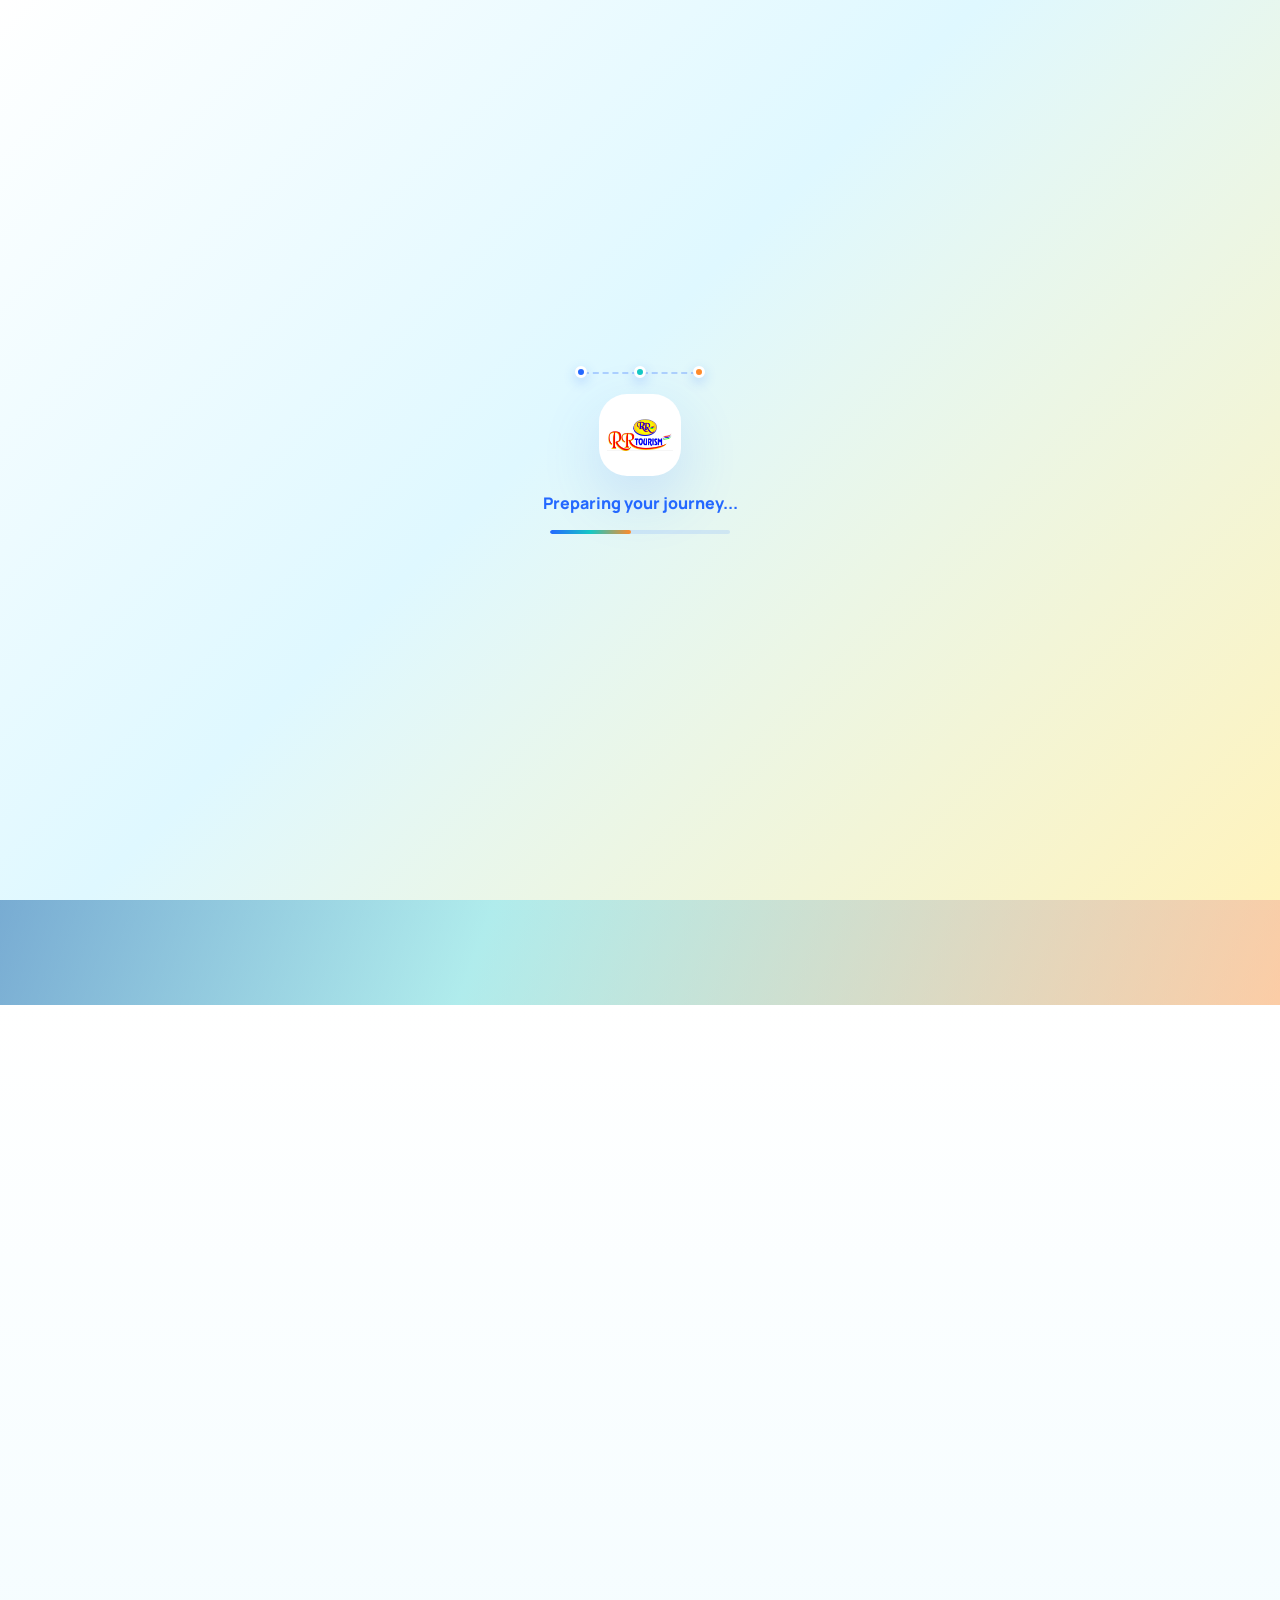
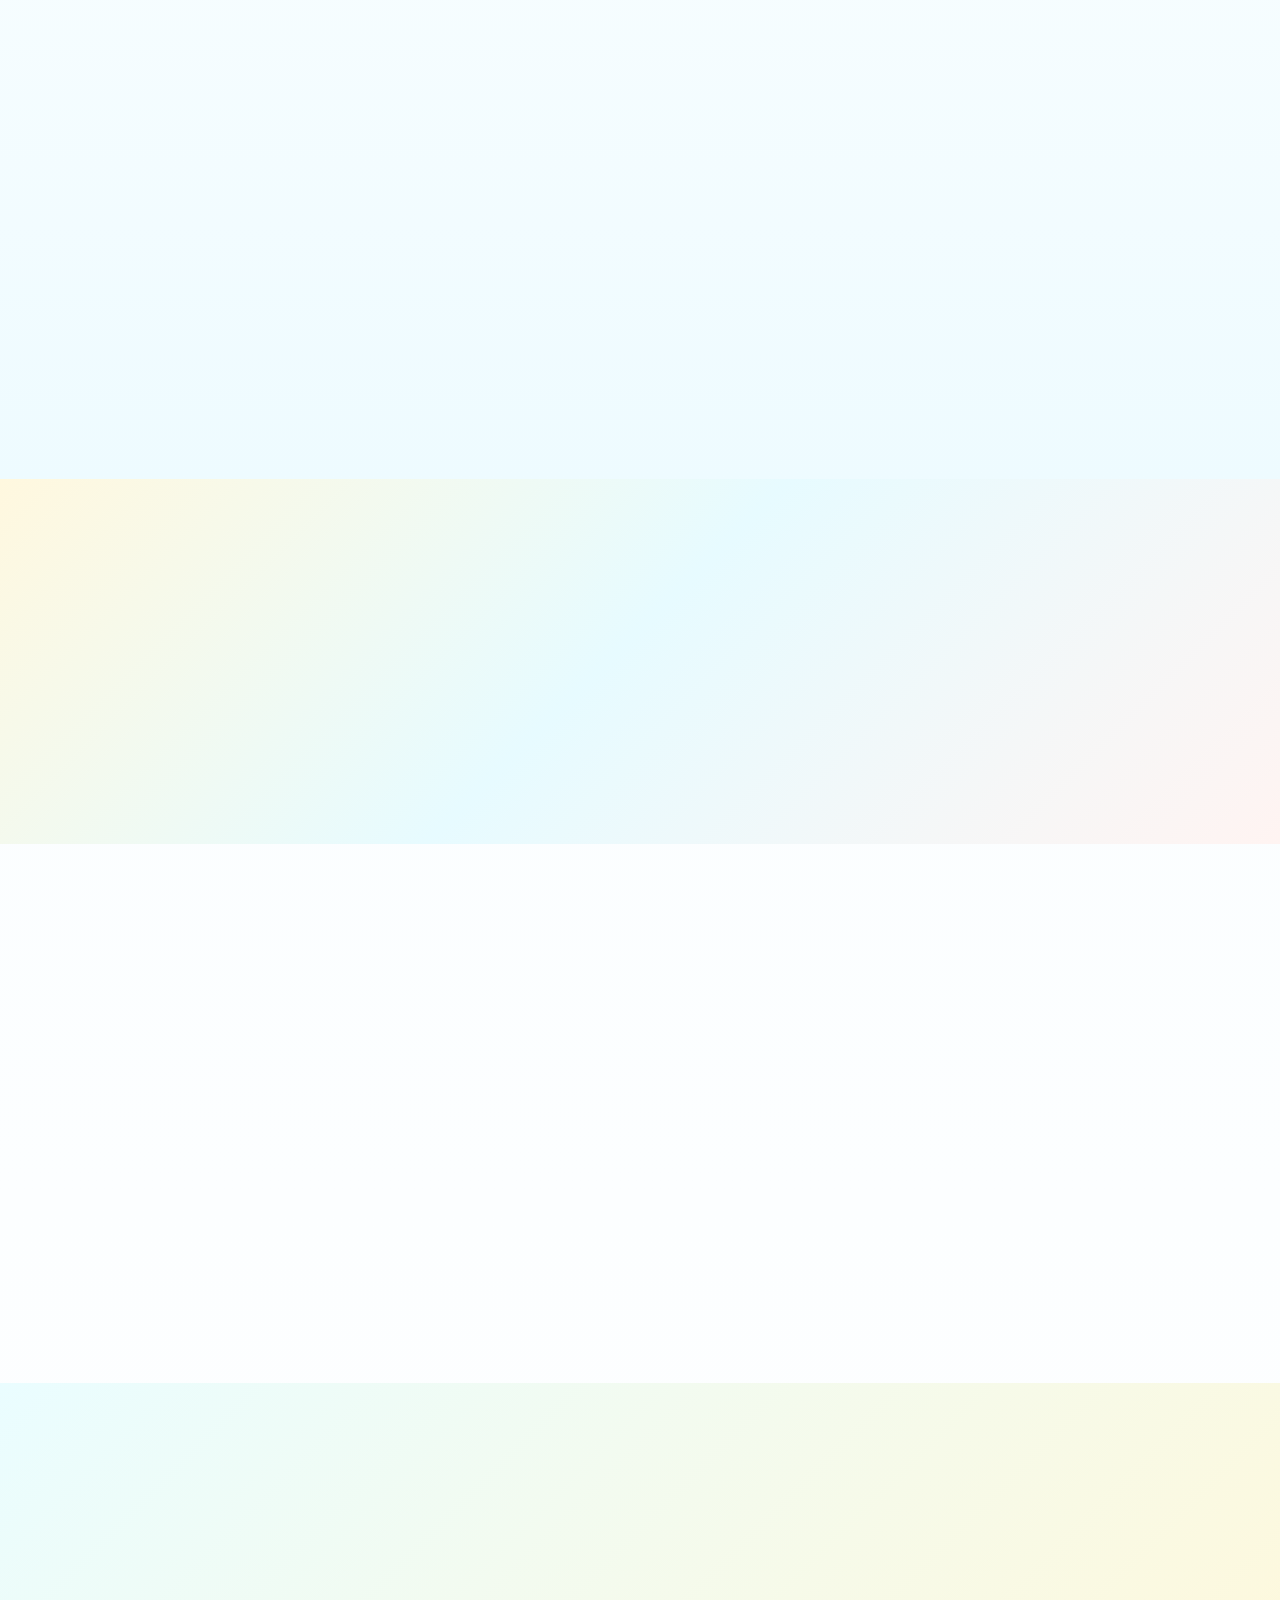
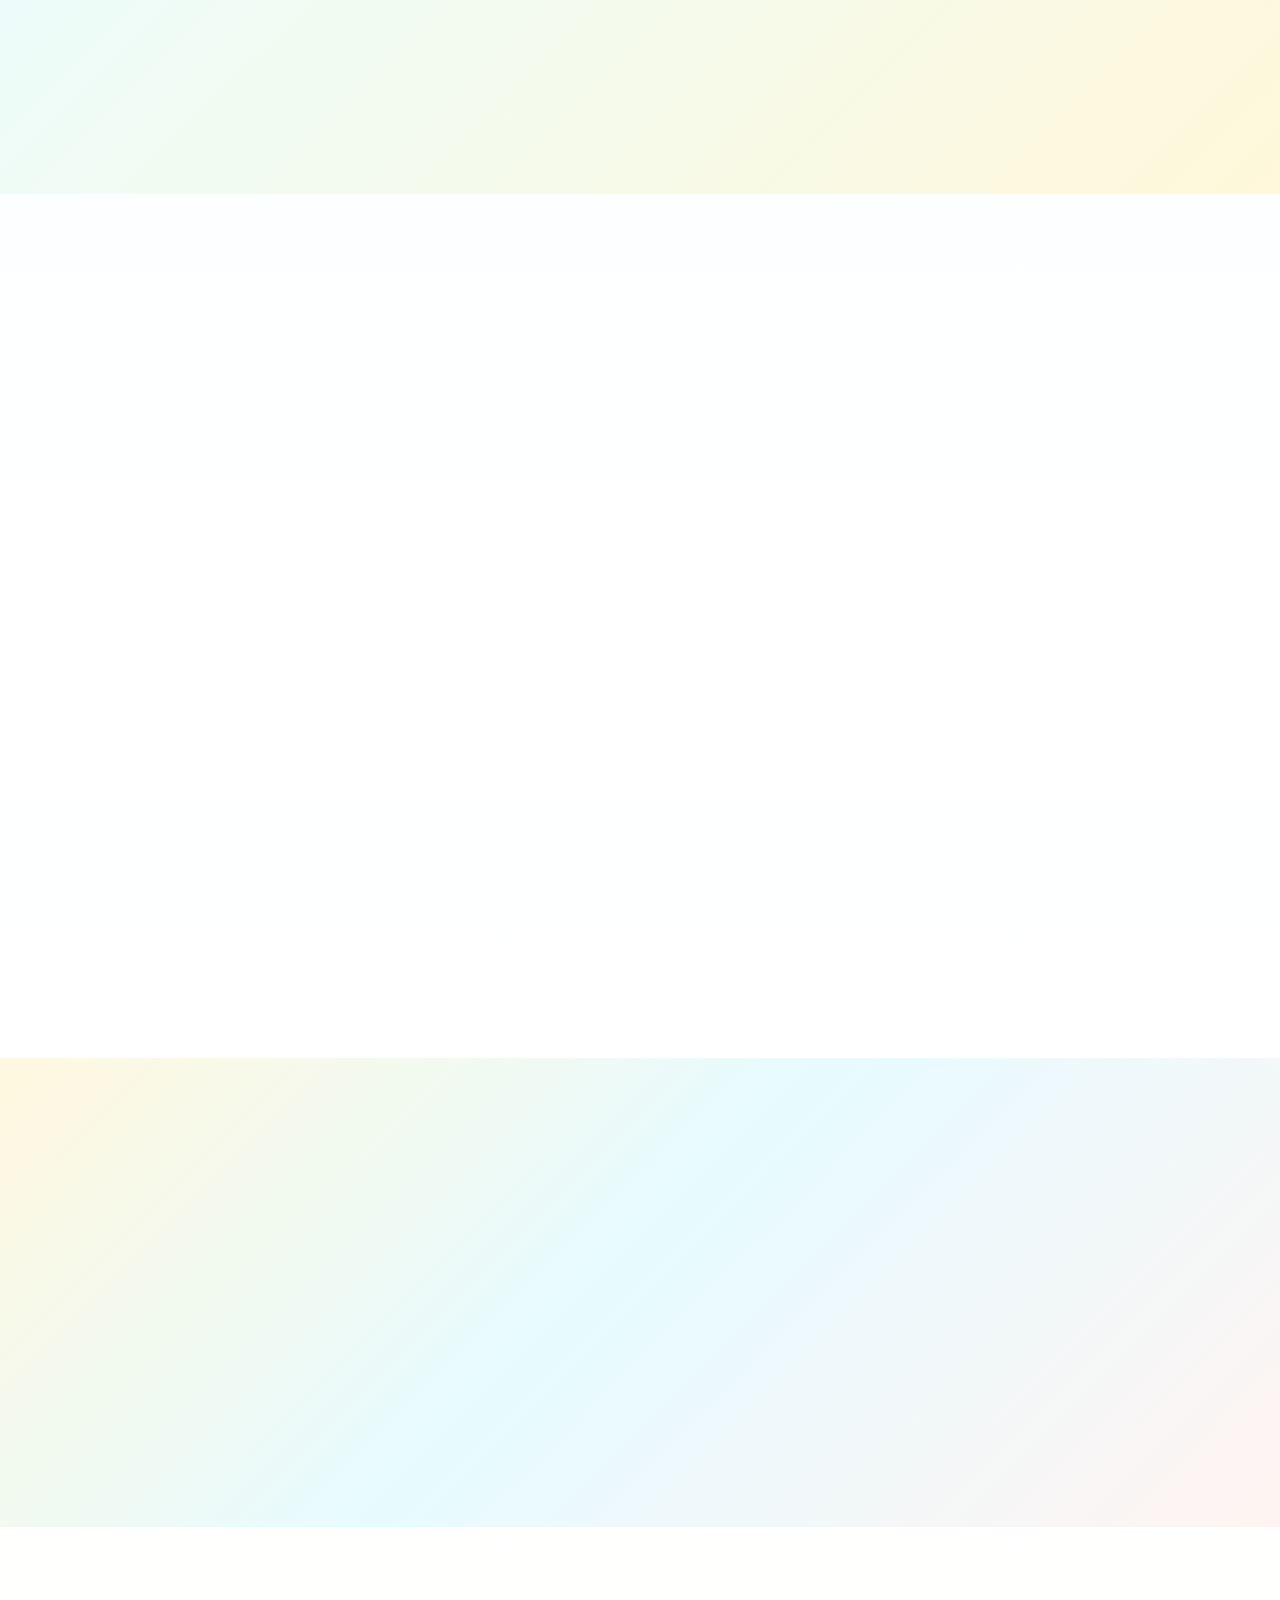
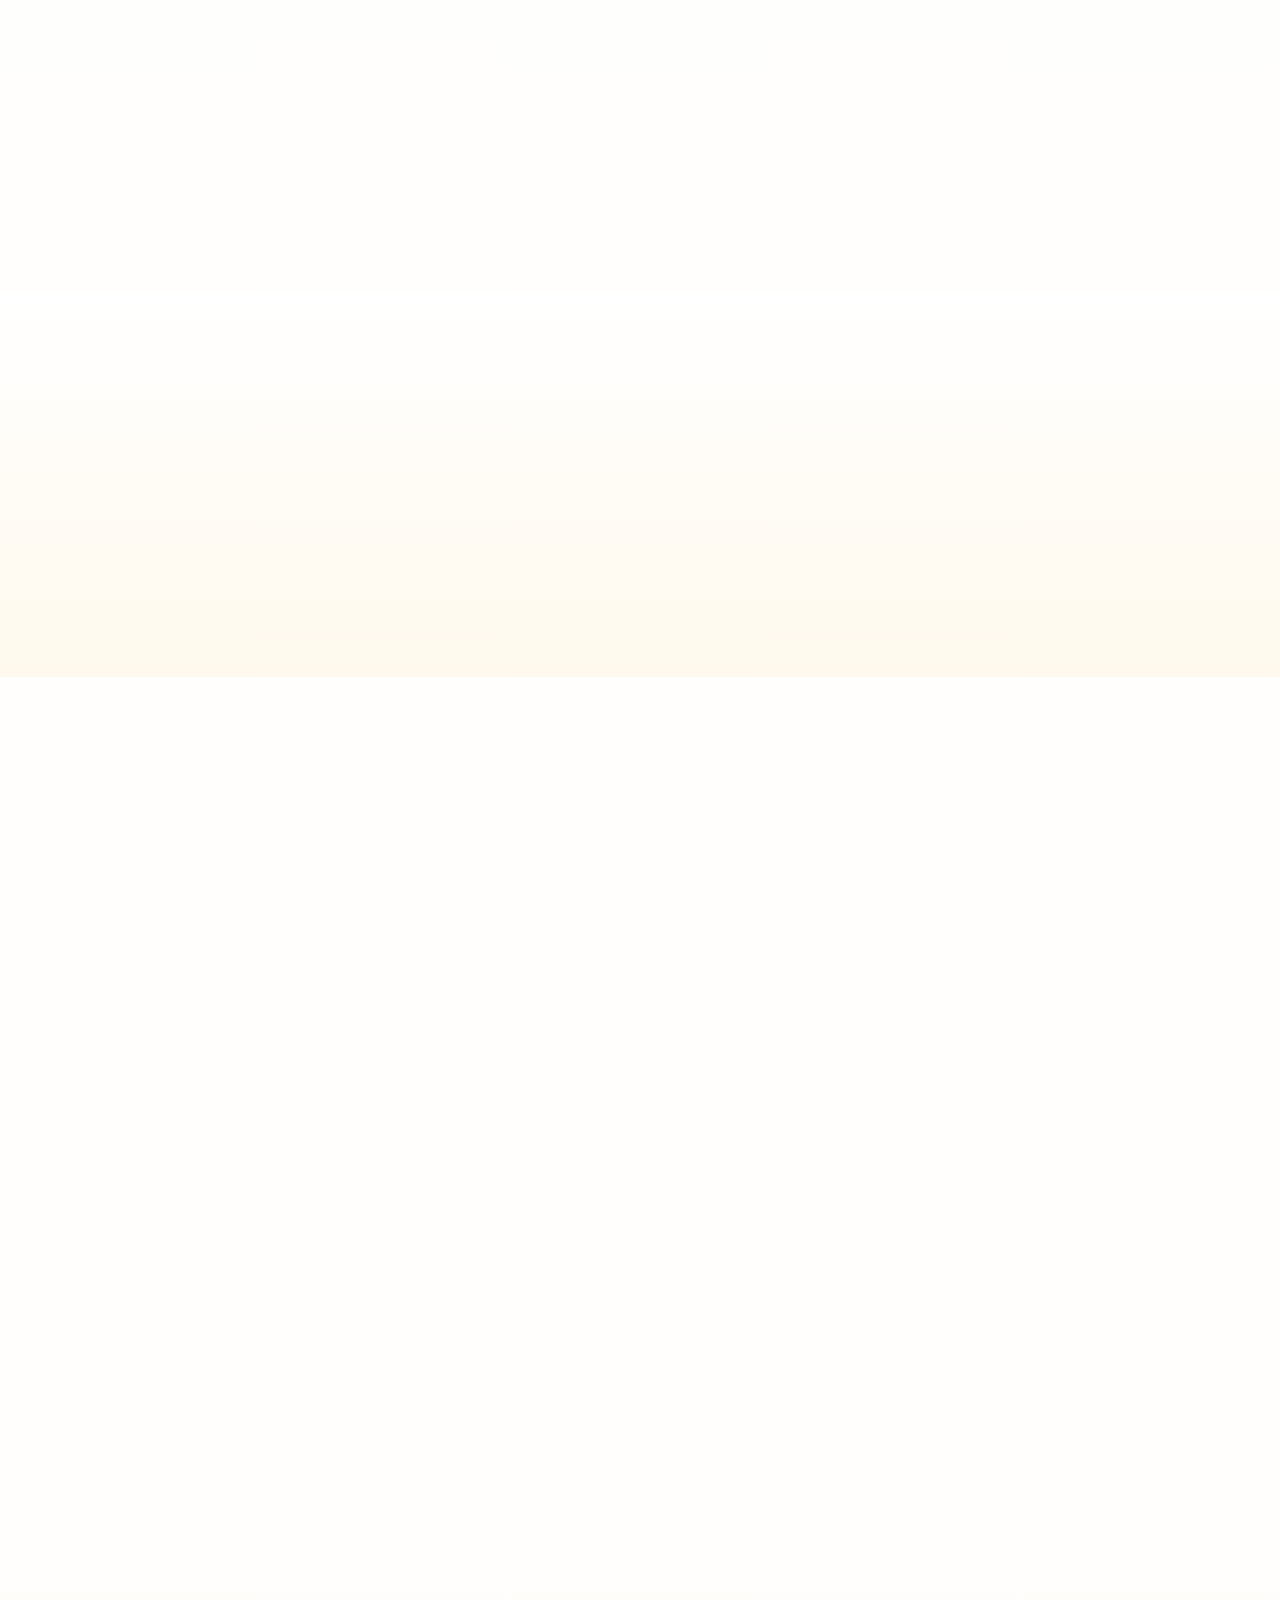
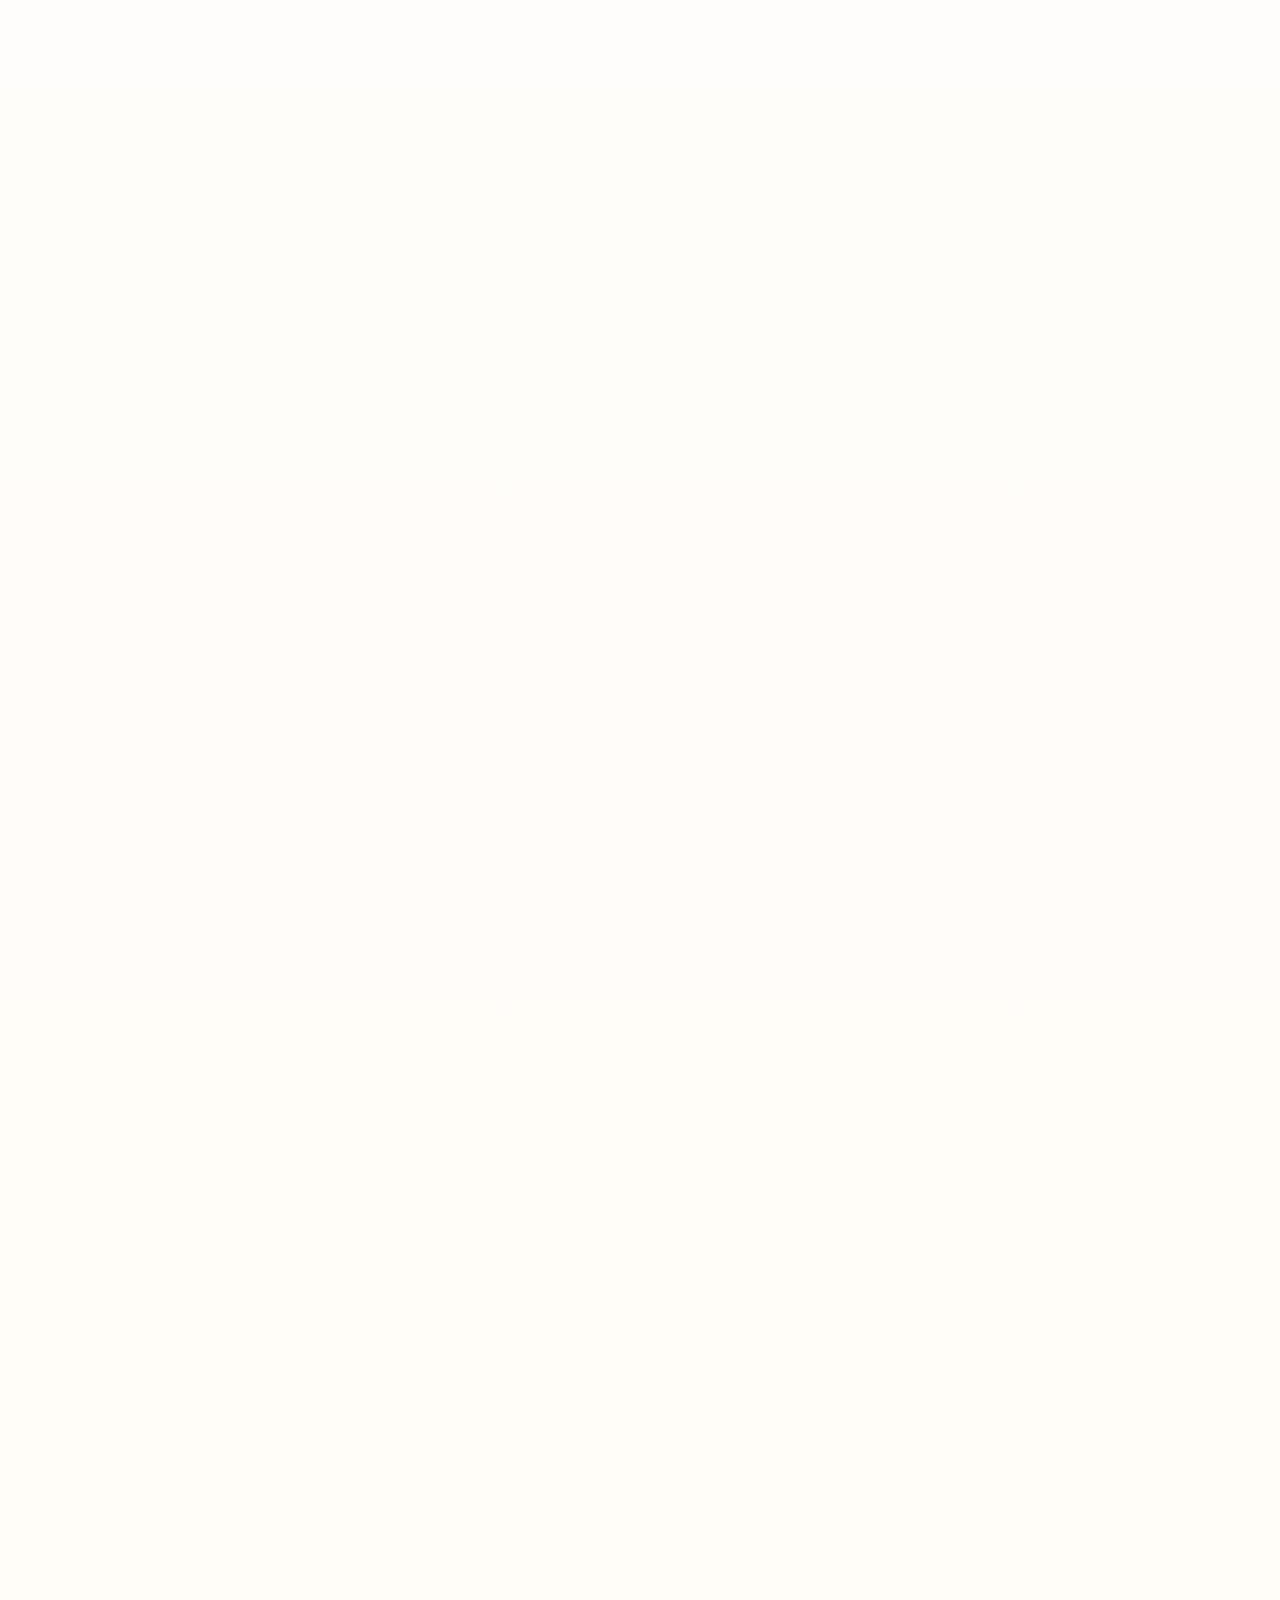
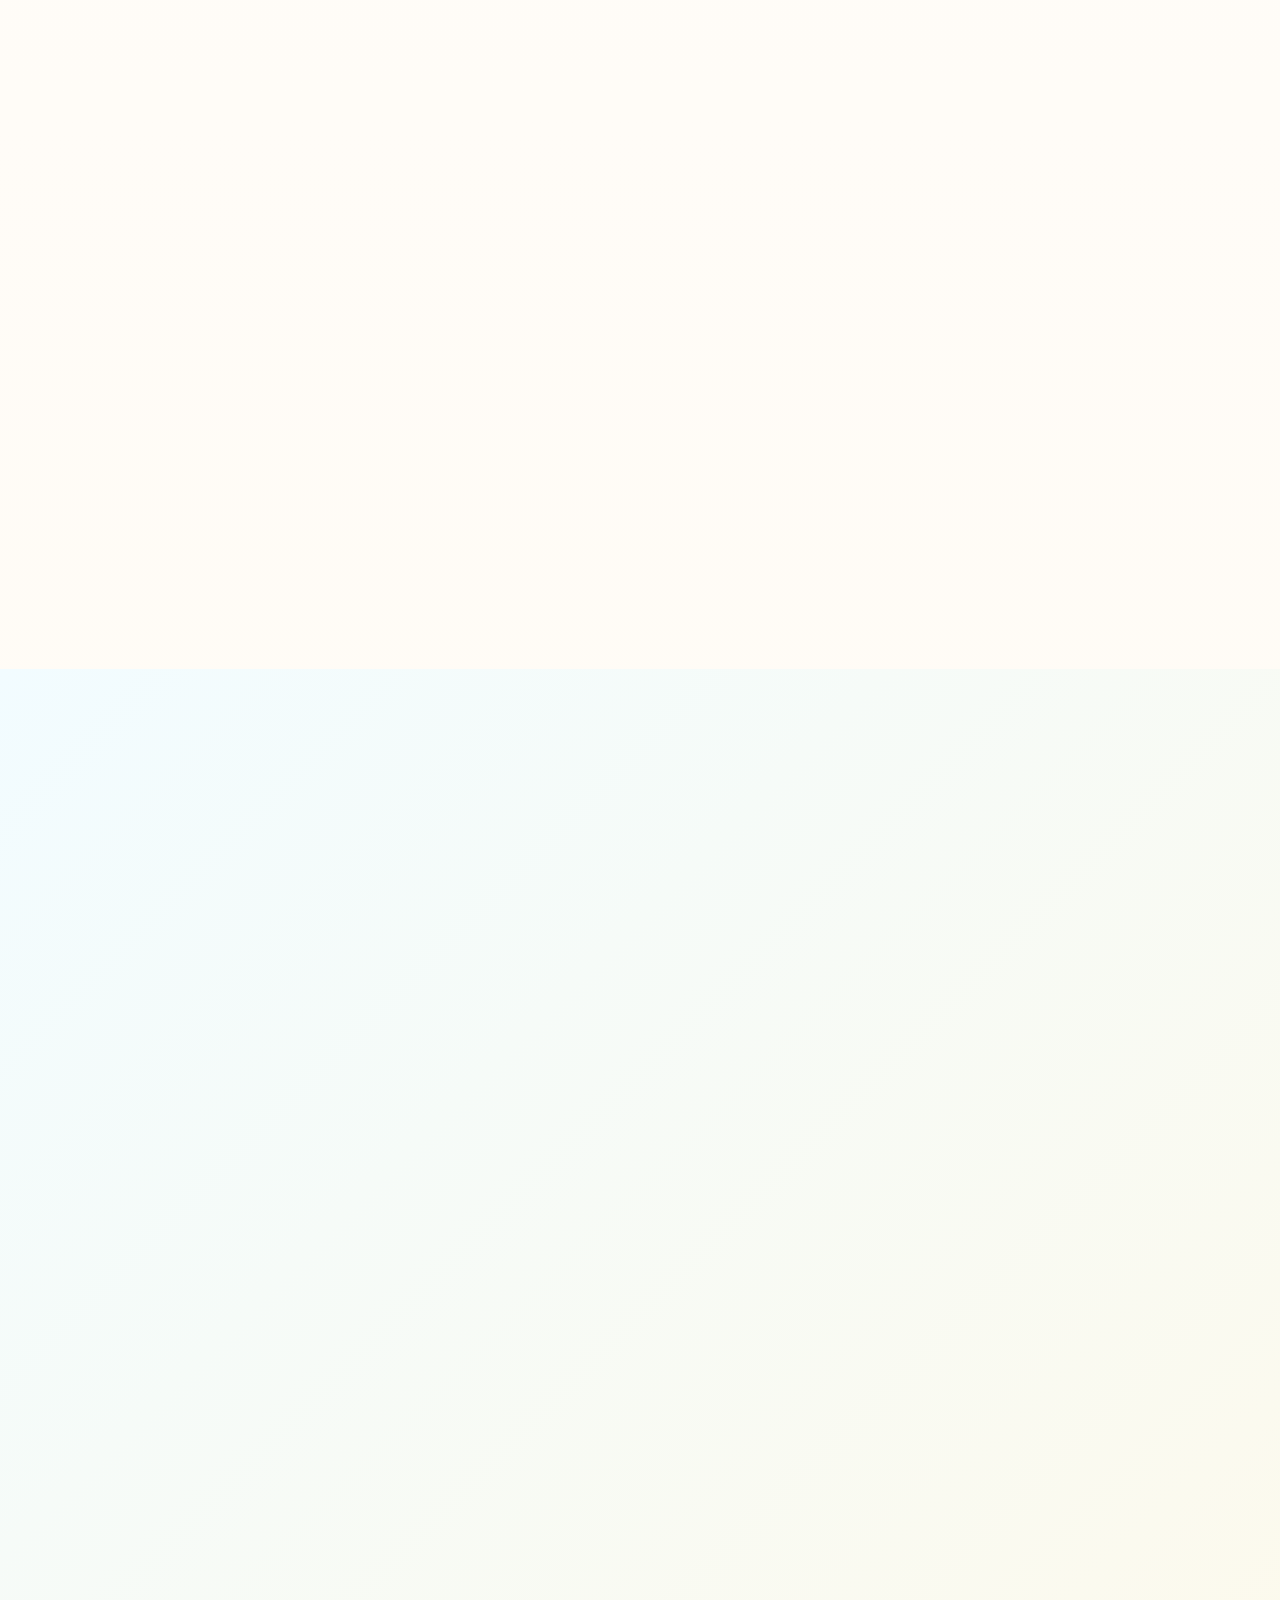
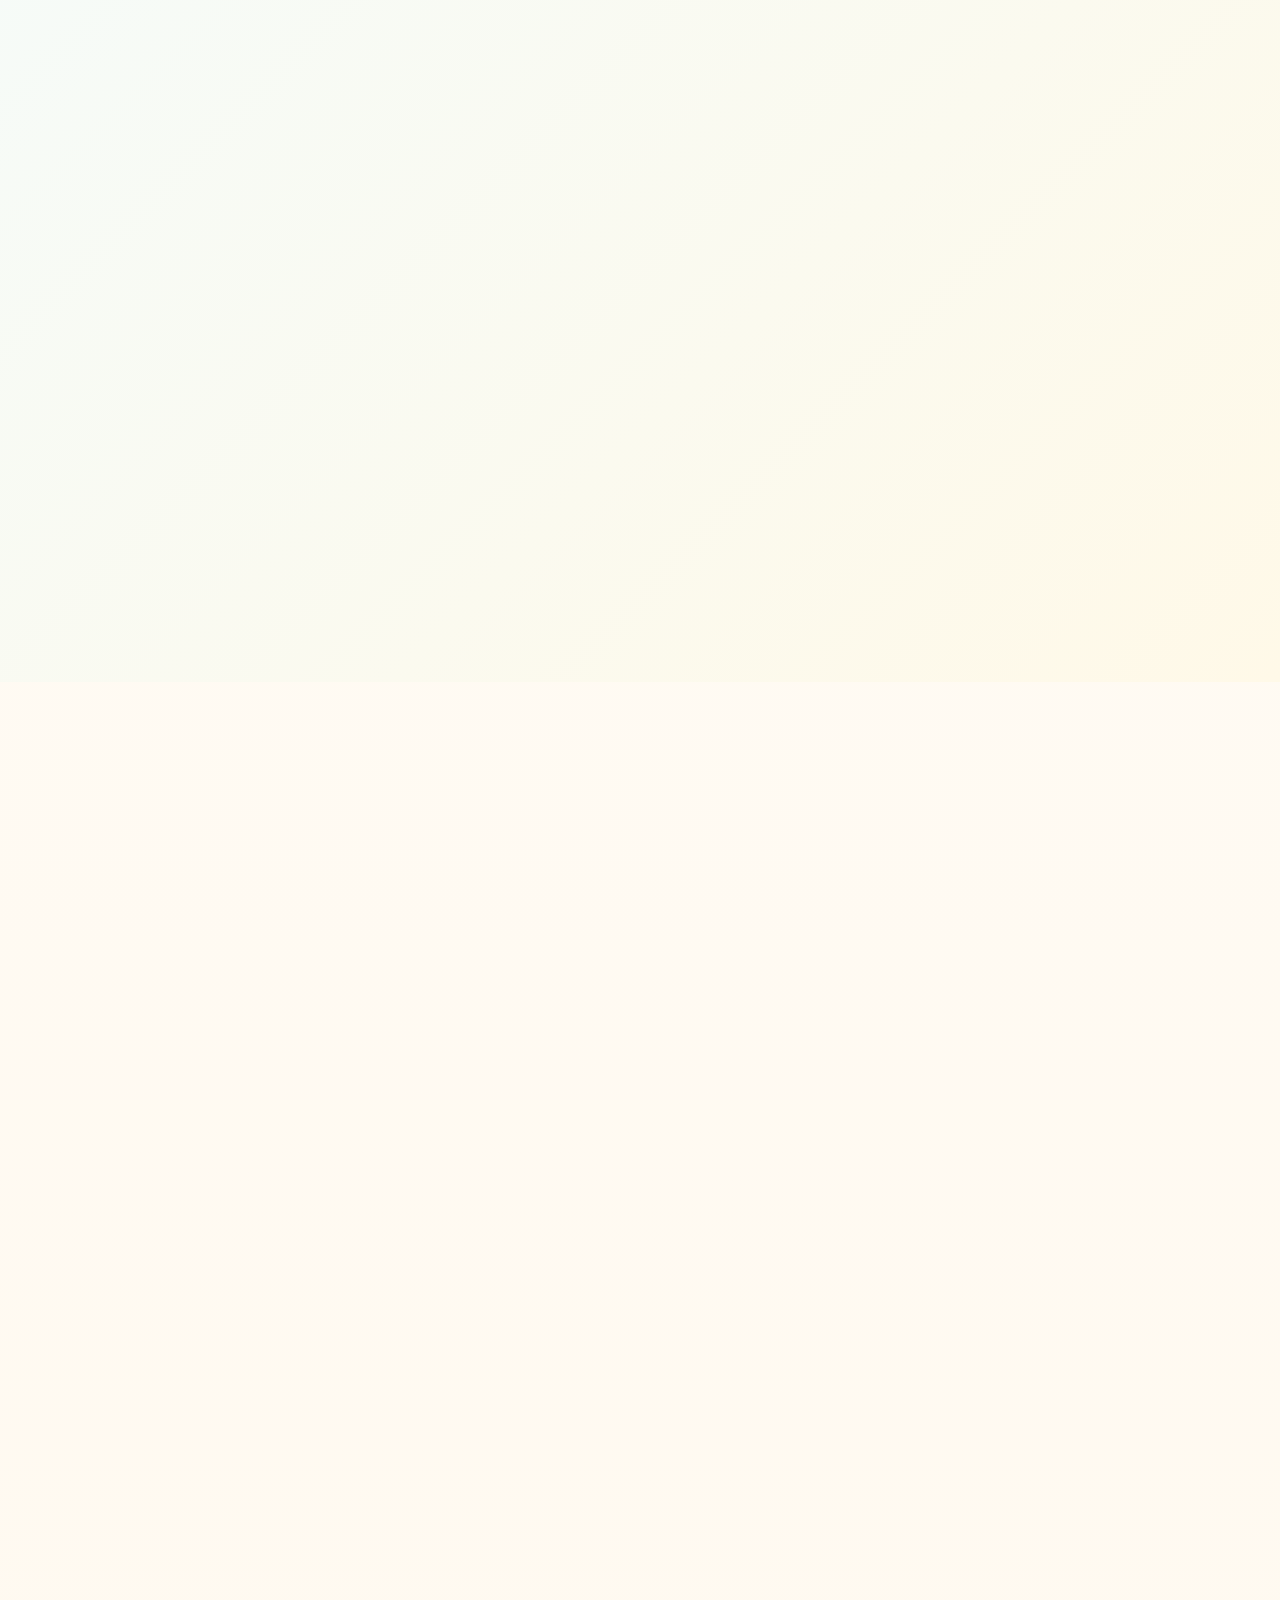
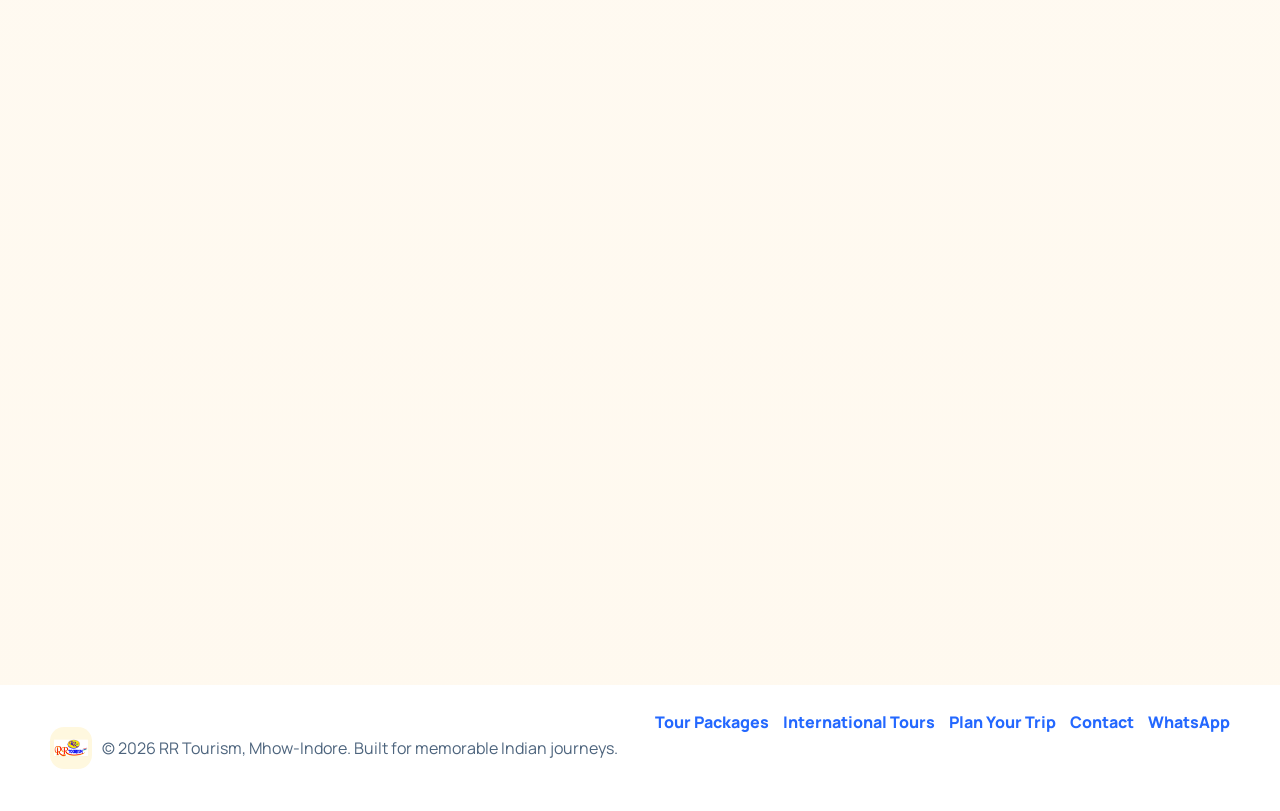
==== commit f7546d66: "Improve RR Tourism UX, remove duplicate flows, and fix SEO/contact issues" ====
--- a/index.html
+++ b/index.html
@@ -3,12 +3,21 @@
 <head>
   <meta charset="UTF-8" />
   <meta name="viewport" content="width=device-width, initial-scale=1.0" />
-  <meta name="description" content="RR Tourism, Mhow-Indore: affordable domestic and international tours, honeymoon, family, group, weekend and customized packages." />
-  <meta name="keywords" content="RR Tourism, Mhow tourism, Indore travel agency, domestic tours, international tours, visa assistance, honeymoon packages, family tours, India travel" />
+  <meta name="description" content="RR Tourism plans domestic and international tour packages from Mhow-Indore, including customized holidays, honeymoon trips, group tours, hotels, transport, flights and visa assistance." />
+  <meta name="keywords" content="RR Tourism, Mhow tourism, Indore travel agency, domestic tours, international tours, visa assistance, honeymoon packages, family tours, customized tour packages" />
+  <meta name="robots" content="index,follow,max-image-preview:large" />
+  <meta name="theme-color" content="#2468ff" />
+  <link rel="canonical" href="https://satitech-official.github.io/rr-tourism-website/" />
+  <meta property="og:type" content="website" />
   <meta property="og:title" content="RR Tourism | Domestic & International Tour Packages" />
-  <meta property="og:description" content="Domestic and international tour packages from     Indore with hotel, flight, visa and itinerary assistance." />
-  <meta property="og:image" content="assets/rr-tourism-social-preview.jpg" />
-  <title>RR Tourism | Travel Packages</title>
+  <meta property="og:description" content="Plan domestic and international trips from Mhow-Indore with customized itineraries, hotels, transport, flights and travel assistance." />
+  <meta property="og:url" content="https://satitech-official.github.io/rr-tourism-website/" />
+  <meta property="og:image" content="https://satitech-official.github.io/rr-tourism-website/assets/rr-tourism-social-preview.jpg" />
+  <meta name="twitter:card" content="summary_large_image" />
+  <meta name="twitter:title" content="RR Tourism | Domestic & International Tour Packages" />
+  <meta name="twitter:description" content="Customized domestic and international travel planning from Mhow-Indore." />
+  <meta name="twitter:image" content="https://satitech-official.github.io/rr-tourism-website/assets/rr-tourism-social-preview.jpg" />
+  <title>RR Tourism | Tour Packages from Mhow-Indore</title>
   <link rel="icon" type="image/png" href="assets/favicon.png" />
   <link rel="preconnect" href="https://images.unsplash.com" />
   <link rel="preconnect" href="https://videos.pexels.com" />
@@ -16,6 +25,25 @@
   <link rel="preconnect" href="https://fonts.gstatic.com" crossorigin />
   <link href="https://fonts.googleapis.com/css2?family=Manrope:wght@400;500;600;700;800&family=Playfair+Display:wght@700;800&display=swap" rel="stylesheet" />
   <link rel="stylesheet" href="styles.css" />
+  <script type="application/ld+json">
+  {
+    "@context": "https://schema.org",
+    "@type": "TravelAgency",
+    "name": "RR Tourism",
+    "url": "https://satitech-official.github.io/rr-tourism-website/",
+    "image": "https://satitech-official.github.io/rr-tourism-website/assets/rr-tourism-logo.png",
+    "email": "Info@rrtourism.com",
+    "telephone": ["+91 90090 71697", "+91 83493 94939"],
+    "address": {
+      "@type": "PostalAddress",
+      "addressLocality": "Mhow",
+      "addressRegion": "Madhya Pradesh",
+      "addressCountry": "IN"
+    },
+    "areaServed": ["Mhow", "Indore", "Madhya Pradesh", "India"],
+    "sameAs": []
+  }
+  </script>
 </head>
 <body class="is-loading">
   <div class="loader" id="loader" role="status" aria-live="polite">
@@ -37,7 +65,7 @@
     <a class="brand" href="#home" aria-label="RR Tourism home">
       <span class="brand-logo"><img src="assets/favicon.png" alt="RR Tourism logo" /></span>
       <strong>RR Tourism</strong>
-      <small>Preparing your journey</small>
+      <small>Mhow • Indore • Beyond</small>
     </a>
     <nav class="main-nav" id="mainNav" aria-label="Primary navigation">
       <img class="mobile-menu-logo" src="assets/rr-tourism-logo.png" alt="RR Tourism logo" />
@@ -58,9 +86,8 @@
       <a href="#international">International</a>
       <a href="#holy-places">Holy Places</a>
       <a href="#gallery">Gallery</a>
-      <a href="#blog">Blog</a>
+      <a href="#planner">Plan Trip</a>
       <a href="#reviews">Reviews</a>
-      <a href="#booking">Booking</a>
       <a href="#contact">Contact</a>
     </nav>
     <button class="nav-toggle" id="navToggle" aria-label="Open menu" aria-expanded="false">
@@ -70,8 +97,8 @@
 
   <main>
     <section class="hero section-page" id="home">
-      <video class="hero-video" autoplay muted loop playsinline poster="https://images.unsplash.com/photo-1500530855697-b586d89ba3ee?auto=format&fit=crop&w=1800&q=80">
-        <source src="https://videos.pexels.com/video-files/2169880/2169880-hd_1920_1080_30fps.mp4" type="video/mp4" />
+      <video class="hero-video" muted loop playsinline preload="none" poster="https://images.unsplash.com/photo-1500530855697-b586d89ba3ee?auto=format&fit=crop&w=1800&q=80">
+        <source src="assets/hero-travel.mp4" type="video/mp4" />
       </video>
       <div class="hero-overlay"></div>
       <!-- <div class="hero-float float-one">Goa</div>
@@ -80,56 +107,27 @@
       <div class="hero-content reveal">
         <p class="eyebrow">Tour packages from Indore</p>
         <h1>Explore More. Travel Better. Create Memories with RR Tourism.</h1>
-        <p class="hero-copy">Affordable and memorable tour packages from Indore to India's most beautiful destinations.</p>
-        <p class="hero-copy hero-extra">Domestic & International Tour Packages from Indore.</p>
-        <div class="hero-badge">Now Organizing International Trips</div>
+        <p class="hero-copy">Domestic, international and customized journeys from Mhow-Indore, planned around your dates, comfort and budget.</p>
+        <div class="hero-badge">Domestic • International • Customized</div>
         <div class="hero-actions">
           <a class="btn primary" href="#packages">Explore Packages</a>
-          <a class="btn secondary" href="#international">Explore International Tours</a>
           <a class="btn secondary" href="#planner">Plan Your Trip</a>
-          <a class="btn coral" href="#booking">Book Now</a>
           <a class="btn whatsapp" target="_blank" rel="noopener noreferrer" href="https://wa.me/919009071697?text=Hello%20RR%20Tourism%2C%20I%20want%20more%20information%20about%20your%20tour%20packages.">WhatsApp Us</a>
         </div>
       </div>
-      <form class="hero-search glass reveal" id="heroSearch">
-        <label>Destination
-          <select name="destination" required>
-            <option value="">Choose place</option>
-            <option>Goa</option><option>Manali</option><option>Kashmir</option><option>Kerala</option><option>Ladakh</option><option>Rajasthan</option><option>Dubai</option><option>Bali</option><option>Maldives</option><option>Singapore</option>
-          </select>
-        </label>
-        <label>Travel Date
-          <input type="date" name="travelDate" required />
-        </label>
-        <label>Travellers
-          <input type="number" name="travellers" min="1" value="2" />
-        </label>
-        <label>Package Type
-          <select name="type">
-            <option>Family</option><option>Honeymoon</option><option>Group</option><option>Adventure</option><option>Religious</option><option>International</option>
-          </select>
-        </label>
-        <label>Budget Range
-          <select name="budget">
-            <option>Under Rs 10,000</option><option>Rs 10,000 - 25,000</option><option>Rs 25,000 - 50,000</option><option>Premium</option>
-          </select>
-        </label>
-        <button type="submit">Search Trips</button>
-      </form>
-    </section>
-
-    <section class="quick-pages">
-      <div class="quick-strip reveal" id="quickPages"></div>
+      <div class="hero-trustbar glass reveal" aria-label="RR Tourism trip planning highlights">
+        <span><strong>Mhow & Indore</strong> pickup support</span>
+        <span><strong>Customized</strong> itineraries</span>
+        <span><strong>Hotels • Transport • Travel assistance</strong></span>
+      </div>
     </section>
 
     <section class="section about section-page" id="about">
       <div class="section-heading reveal">
         <p class="eyebrow">About RR Tourism</p>
         <h2>Trusted travel planning from Mhow, Madhya Pradesh.</h2>
-        <p>RR Tourism is a trusted travel and tourism service dedicated to making every journey comfortable, memorable, and hassle-free. Based in Mhow, Madhya Pradesh, we help individuals, families, groups, and corporate travellers explore beautiful destinations with well-planned and affordable travel solutions.</p>
-        <p>From customized tour packages and hotel bookings to transportation, sightseeing, and complete trip planning, our team takes care of every detail. We focus on understanding each traveller's needs and creating personalized experiences that match their budget, schedule, and preferences.</p>
-        <p>At RR Tourism, we believe that travelling is not only about visiting new places - it is about creating unforgettable memories. With reliable service, transparent pricing, local expertise, and customer satisfaction at the heart of everything we do, we aim to become your trusted travel partner for every journey.</p>
-        <p><strong>Explore More. Travel Better. Create Memories with RR Tourism.</strong></p>
+        <p>Based in Mhow, Madhya Pradesh, RR Tourism plans domestic and international journeys for couples, families, groups and corporate travellers with clear coordination from enquiry to return.</p>
+        <p>We can combine accommodation, transportation, sightseeing and travel assistance into an itinerary shaped around your dates, comfort preferences and budget.</p>
       </div>
       <div class="about-grid">
         <div class="about-card reveal">
@@ -138,7 +136,6 @@
         </div>
         <div class="feature-list reveal" id="aboutFeatures"></div>
       </div>
-      <div class="stats reveal" id="stats"></div>
     </section>
 
     <section class="section services section-page" id="services">
@@ -165,7 +162,8 @@
     <section class="section offers section-page" id="offers">
       <div class="section-heading reveal">
         <p class="eyebrow">Featured Offers</p>
-        <h2>Colorful deals with limited-time countdowns.</h2>
+        <h2>Seasonal trip ideas worth checking.</h2>
+        <p>Ask RR Tourism for current dates, availability and the final price before booking.</p>
       </div>
       <div class="offer-grid" id="offerGrid"></div>
     </section>
@@ -182,7 +180,7 @@
       <div class="section-heading reveal">
         <p class="eyebrow">International Tours</p>
         <h2>Explore International Destinations with RR Tourism</h2>
-        <p>From     Indore to the world's most beautiful destinations - enjoy comfortable, affordable and memorable international holidays with RR Tourism.</p>
+        <p>Plan international holidays from Mhow-Indore with destination guidance, stays, transfers, sightseeing and travel-document assistance in one coordinated flow.</p>
       </div>
       <div class="destination-grid" id="internationalGrid"></div>
     </section>
@@ -202,19 +200,6 @@
         <h2>Romantic, comfortable and beautifully planned escapes.</h2>
       </div>
       <div class="package-grid" id="honeymoonGrid"></div>
-    </section>
-
-    <section class="section tours-menu">
-      <div class="tour-band reveal">
-        <a href="#packages">Domestic Tours</a>
-        <a href="#international">International Tours</a>
-        <a href="#packages">Honeymoon Packages</a>
-        <a href="#packages">Family Tours</a>
-        <a href="#packages">Group Tours</a>
-        <a href="#packages">Adventure Tours</a>
-        <a href="#packages">Weekend Trips</a>
-        <a href="#planner">Customized Packages</a>
-      </div>
     </section>
 
     <section class="section gallery section-page" id="gallery">
@@ -251,29 +236,21 @@
         <p class="eyebrow">Customized Trip Planner</p>
         <h2>Tell us your dream trip. We will shape the route.</h2>
       </div>
-      <form class="form-grid reveal" id="plannerForm">
-        <input name="name" placeholder="Full name" required />
-        <input name="mobile" placeholder="Mobile number" required />
-        <input name="email" type="email" placeholder="Email" />
+      <form class="form-grid compact-planner reveal" id="plannerForm">
+        <input name="name" autocomplete="name" placeholder="Full name" required />
+        <input name="mobile" inputmode="tel" autocomplete="tel" placeholder="Mobile / WhatsApp number" required />
+        <input name="email" type="email" autocomplete="email" placeholder="Email (optional)" />
         <select name="tripScope"><option>Domestic or International Trip</option><option>Domestic Trip</option><option>International Trip</option></select>
-        <input name="country" placeholder="Preferred country" />
-        <select name="departureCity"><option>Departure City</option><option>Indore</option><option>Mumbai</option><option>Delhi</option><option>Ahmedabad</option><option>Other</option></select>
-        <select name="passport"><option>Passport Availability</option><option>Available</option><option>Applied</option><option>Need passport guidance</option></select>
-        <select name="visaRequired"><option>Visa Required</option><option>Yes</option><option>No</option><option>Need guidance</option></select>
         <input name="start" placeholder="Starting location" value="Mhow / Indore" />
         <input name="destination" placeholder="Preferred destination" required />
-        <input name="dates" placeholder="Travel dates" />
-        <input name="duration" placeholder="Trip duration" />
+        <input name="dates" placeholder="Travel dates / month" />
         <input name="adults" type="number" min="1" value="2" placeholder="Adults" />
         <input name="children" type="number" min="0" value="0" placeholder="Children" />
         <select name="budget"><option>Estimated budget</option><option>Budget</option><option>Standard</option><option>Premium</option></select>
         <select name="hotel"><option>Hotel preference</option><option>3 Star</option><option>4 Star</option><option>5 Star</option><option>Villa / Resort</option></select>
-        <select name="flight"><option>Flight preference</option><option>Need flight assistance</option><option>Already booked</option><option>Without flight</option></select>
-        <select name="meal"><option>Meal preference</option><option>Breakfast</option><option>Breakfast and dinner</option><option>Vegetarian meals</option><option>Jain meals on request</option></select>
-        <select name="transport"><option>Transportation preference</option><option>Bus</option><option>Traveller</option><option>Sedan / SUV</option><option>Flight assistance</option></select>
         <select name="type"><option>Trip type</option><option>Honeymoon</option><option>Family</option><option>Group</option><option>Corporate</option><option>Couple</option><option>Adventure</option><option>Religious</option></select>
-        <textarea name="requirements" placeholder="Special requirements"></textarea>
-        <button class="btn primary" type="submit">Submit Trip Plan</button>
+        <textarea name="requirements" placeholder="Special requirements, flight/visa needs, meals or transport preferences"></textarea>
+        <button class="btn primary" type="submit">Get My Trip Plan on WhatsApp</button>
       </form>
       <p class="form-message" id="plannerMessage"></p>
     </section>
@@ -289,8 +266,8 @@
         <button class="slider-btn" id="nextReview" aria-label="Next review"><svg viewBox="0 0 24 24" aria-hidden="true"><path d="m9 18 6-6-6-6"/></svg></button>
       </div>
       <div class="google-rating reveal">
-        <strong>4.8/5 Google-style rating</strong>
-        <span class="star-icons" aria-label="5 star rating"></span>
+        <strong>Traveller feedback</strong>
+        <span class="star-icons" aria-label="Traveller review stars"></span>
         <button class="btn secondary" id="submitReviewBtn">Submit Your Review</button>
       </div>
     </section>
@@ -313,9 +290,9 @@
 
     <section class="section booking section-page" id="booking">
       <div class="section-heading reveal">
-        <p class="eyebrow">Online Booking</p>
-        <h2>Request your booking directly on WhatsApp.</h2>
-        <p>Select your travel details and send the complete enquiry to RR Tourism for quick confirmation.</p>
+        <p class="eyebrow">Booking Enquiry</p>
+        <h2>Prepare a detailed booking request for WhatsApp.</h2>
+        <p>Choose your travel details below. RR Tourism will confirm availability and the final price before any booking is finalized.</p>
       </div>
       <div class="booking-layout">
         <form class="booking-form reveal" id="bookingForm">
@@ -373,33 +350,31 @@
           <p><strong>Call Us:</strong><br />+91 90090 71697<br />+91 83493 94939</p>
           <p><strong>WhatsApp:</strong> <a target="_blank" rel="noopener noreferrer" href="https://wa.me/919009071697?text=Hello%20RR%20Tourism%2C%20I%20want%20more%20information%20about%20your%20tour%20packages.">+91 90090 71697</a></p>
           <p><strong>Email:</strong> Info@rrtourism.com</p>
-          <p>Our team will be happy to help you plan a comfortable, affordable, and memorable travel experience.</p>
-          <p><strong>RR Tourism - Your Trusted Travel Partner</strong></p>
+          <p>For the fastest response, share your destination, dates and traveller count on WhatsApp.</p>
           <div class="socials">
-            <a href="#" aria-label="Instagram">Instagram</a>
-            <a href="#" aria-label="Facebook">Facebook</a>
-            <a href="#" aria-label="YouTube">YouTube</a>
+            <a target="_blank" rel="noopener noreferrer" href="https://wa.me/919009071697?text=Hello%20RR%20Tourism%2C%20I%20want%20to%20plan%20a%20trip." aria-label="WhatsApp RR Tourism">WhatsApp</a>
+            <a href="tel:+919009071697" aria-label="Call RR Tourism">Call</a>
+            <a href="mailto:Info@rrtourism.com" aria-label="Email RR Tourism">Email</a>
           </div>
         </div>
-        <form class="contact-form reveal" id="contactForm">
-          <input placeholder="Your name" required />
-          <input placeholder="Mobile number" required />
-          <input type="email" placeholder="Email address" />
-          <textarea placeholder="How can RR Tourism help you?" required></textarea>
-          <button class="btn primary" type="submit">Send Enquiry</button>
-          <p class="form-message" id="contactMessage"></p>
-        </form>
+        <div class="contact-actions reveal">
+          <p class="eyebrow">Start here</p>
+          <h3>Already know where you want to go?</h3>
+          <p>Use the trip planner for a customized itinerary or send a quick WhatsApp enquiry for availability and pricing.</p>
+          <a class="btn primary" href="#planner">Plan Your Trip</a>
+          <a class="btn whatsapp" target="_blank" rel="noopener noreferrer" href="https://wa.me/919009071697?text=Hello%20RR%20Tourism%2C%20please%20share%20availability%20and%20pricing%20for%20my%20trip.">Quick WhatsApp Enquiry</a>
+        </div>
         <iframe class="map reveal" title="Mhow Indore map" loading="lazy" src="https://www.google.com/maps?q=Mhow%2C%20Indore%2C%20Madhya%20Pradesh&output=embed"></iframe>
       </div>
     </section>
 
     <section class="newsletter">
       <div class="newsletter-inner reveal">
-        <h2>Get new offers, brochures and weekend trip alerts.</h2>
-        <form id="newsletterForm">
-          <input type="email" placeholder="Email address" required />
-          <button type="submit">Subscribe</button>
-        </form>
+        <div>
+          <p class="eyebrow">Travel updates</p>
+          <h2>Ask for current offers, brochures and weekend trip ideas.</h2>
+        </div>
+        <a class="btn whatsapp" target="_blank" rel="noopener noreferrer" href="https://wa.me/919009071697?text=Hello%20RR%20Tourism%2C%20please%20share%20your%20latest%20offers%2C%20brochures%20and%20weekend%20trip%20options.">Get Updates on WhatsApp</a>
       </div>
     </section>
   </main>
@@ -426,15 +401,11 @@
   <footer>
     <p><img class="footer-logo" src="assets/favicon.png" alt="RR Tourism logo" /> &copy; 2026 RR Tourism, Mhow-Indore. Built for memorable Indian journeys.</p>
     <div>
-      <a href="#packages">Download Brochures</a>
-      <a href="#international">International Tour Packages</a>
-      <a href="#visa-assistance">Visa Assistance</a>
-      <a href="#booking">Flight Booking Assistance</a>
-      <a href="#honeymoon">International Honeymoon Packages</a>
-      <a href="#visa-assistance">Travel Insurance Assistance</a>
+      <a href="#packages">Tour Packages</a>
+      <a href="#international">International Tours</a>
+      <a href="#planner">Plan Your Trip</a>
+      <a href="#contact">Contact</a>
       <a target="_blank" rel="noopener noreferrer" href="https://wa.me/919009071697?text=Hello%20RR%20Tourism%2C%20I%20want%20more%20information%20about%20your%20tour%20packages.">WhatsApp</a>
-      <a href="#contact">Share with friends</a>
-      <a href="#booking">Book a tour</a>
     </div>
   </footer>
 
@@ -445,3 +416,4 @@
 
 
 
+
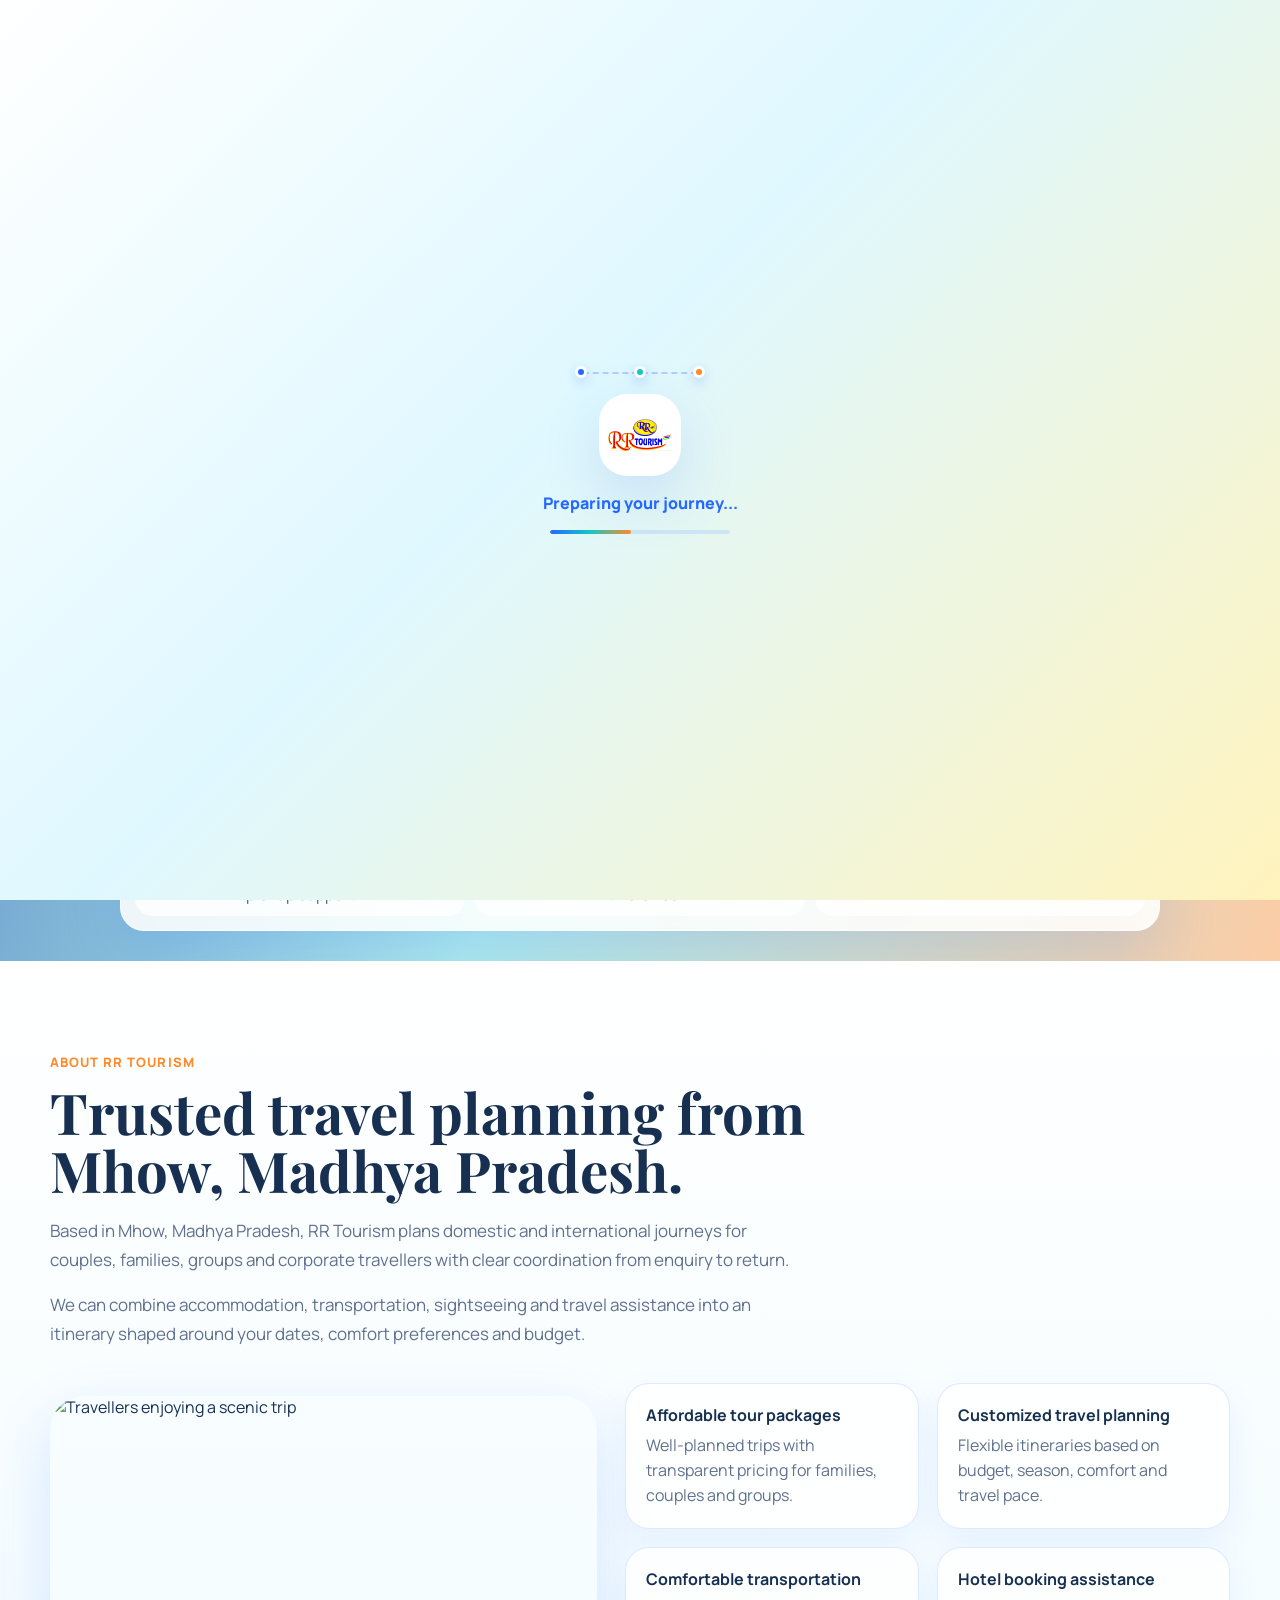
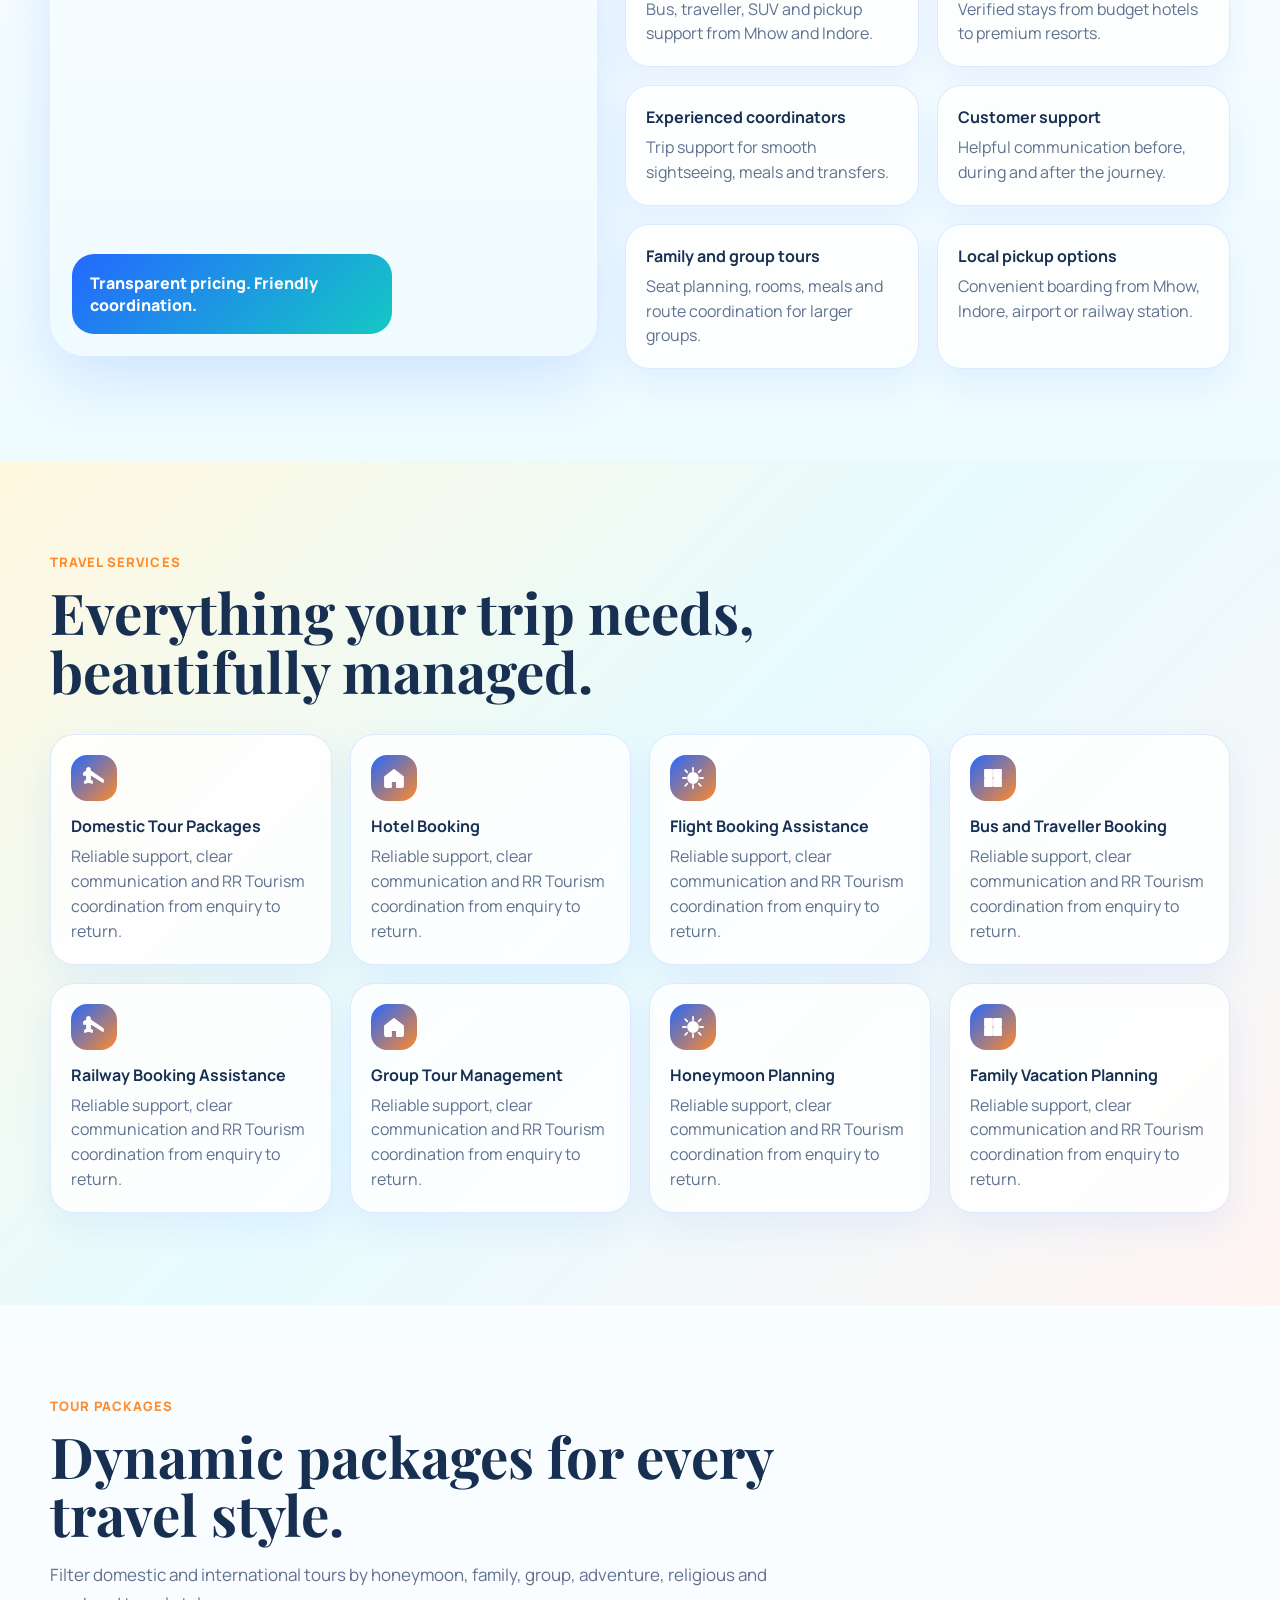
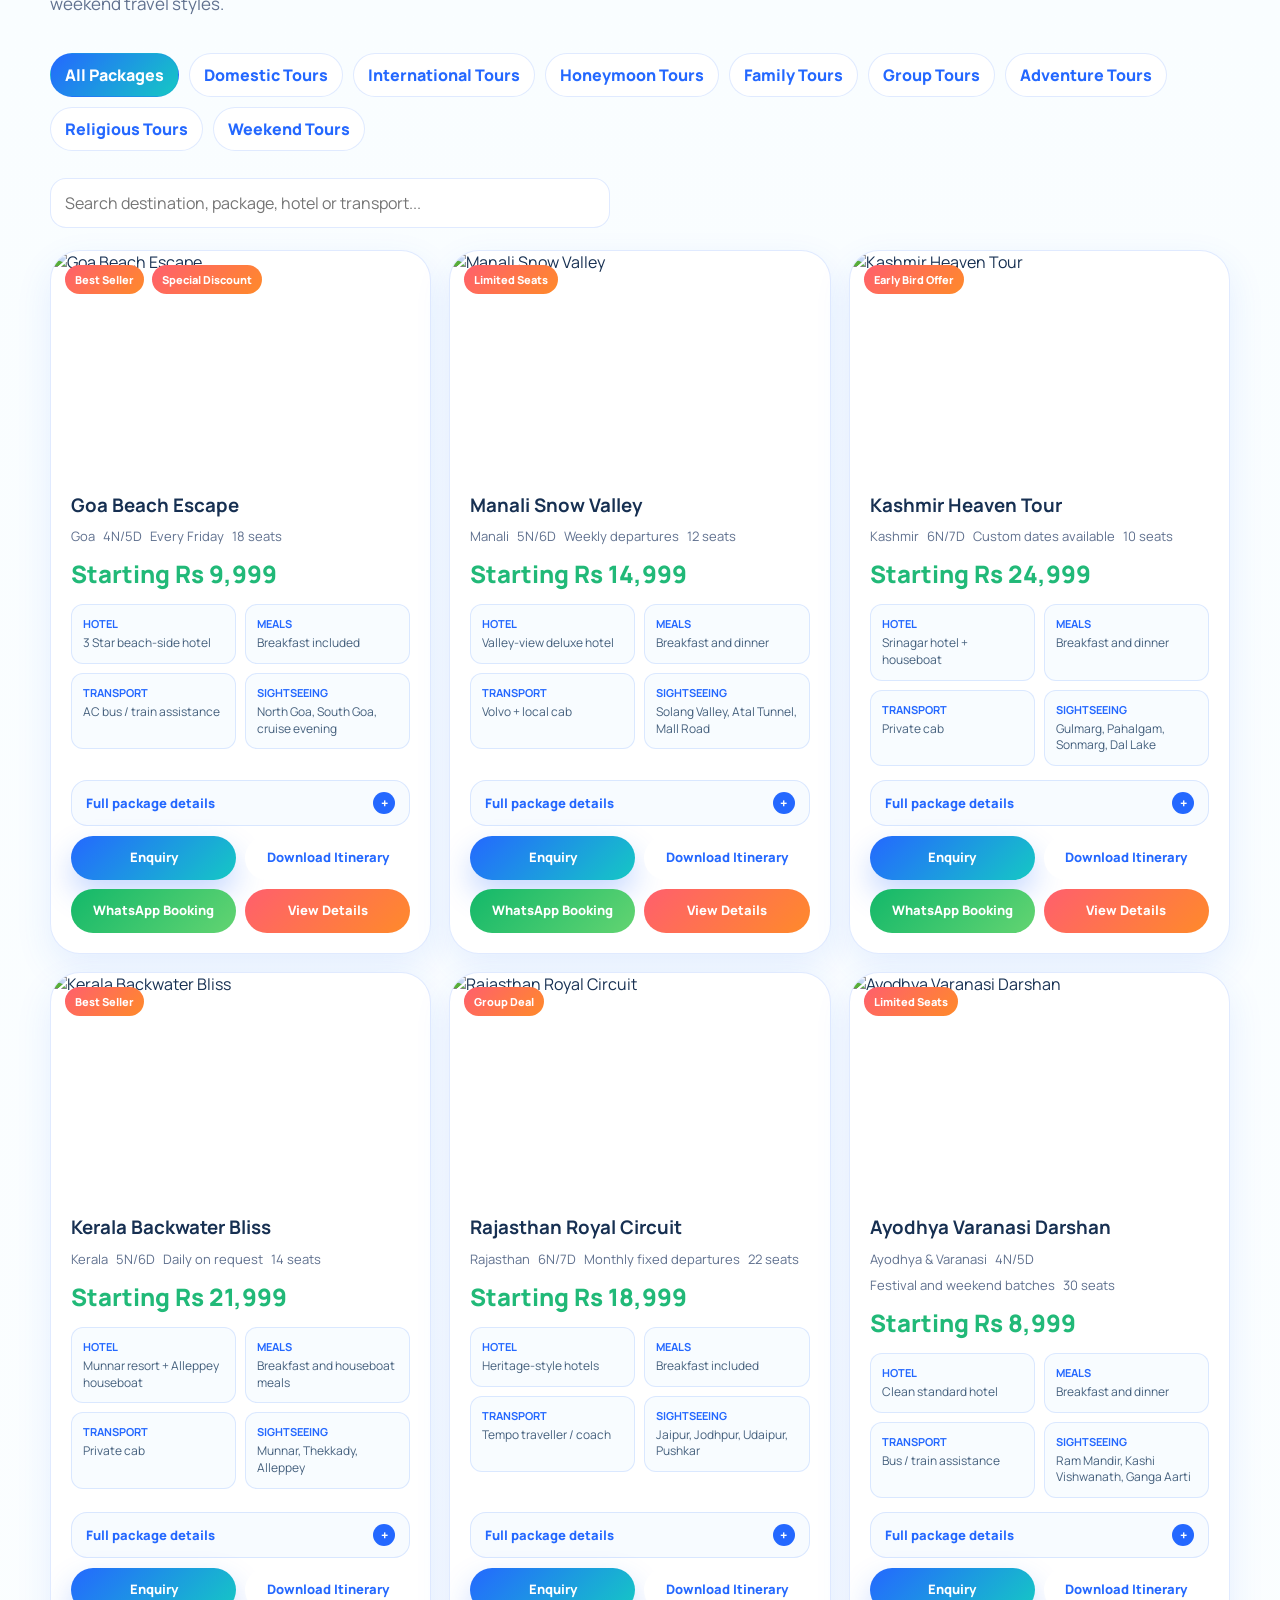
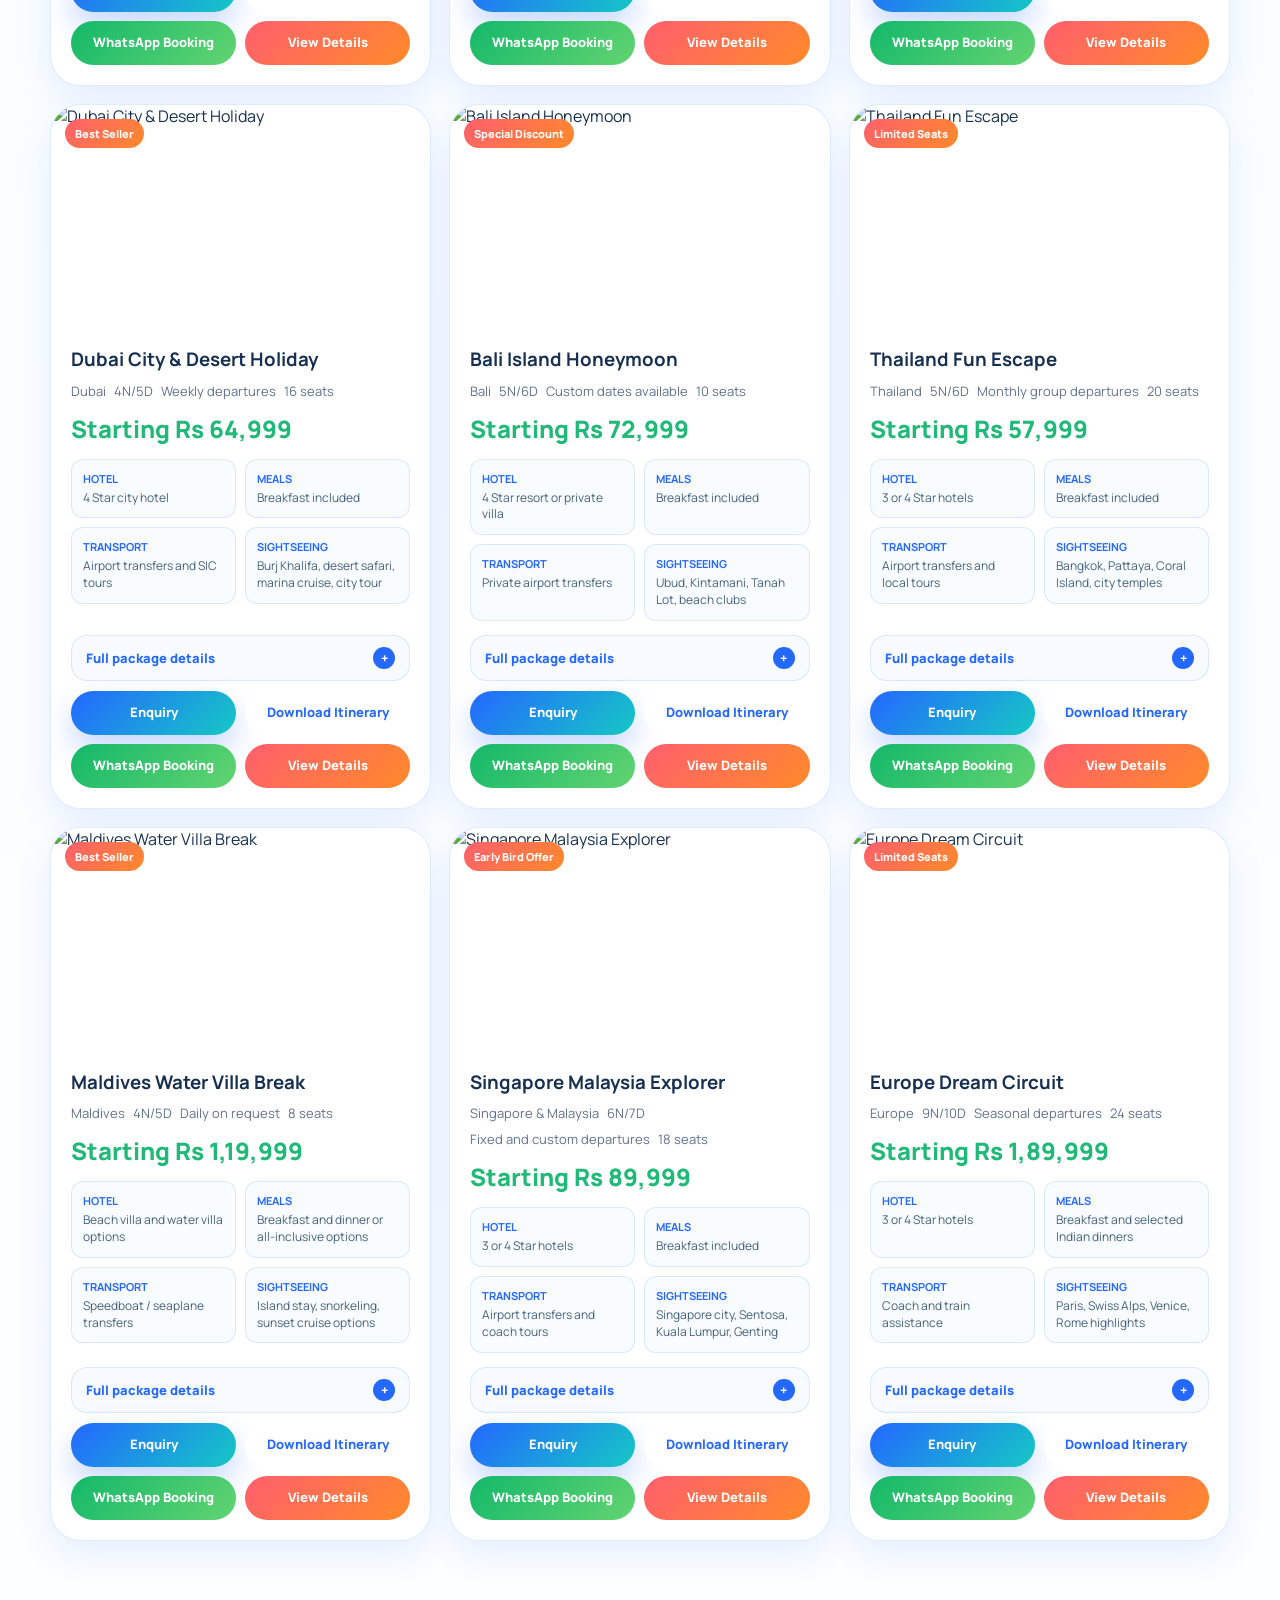
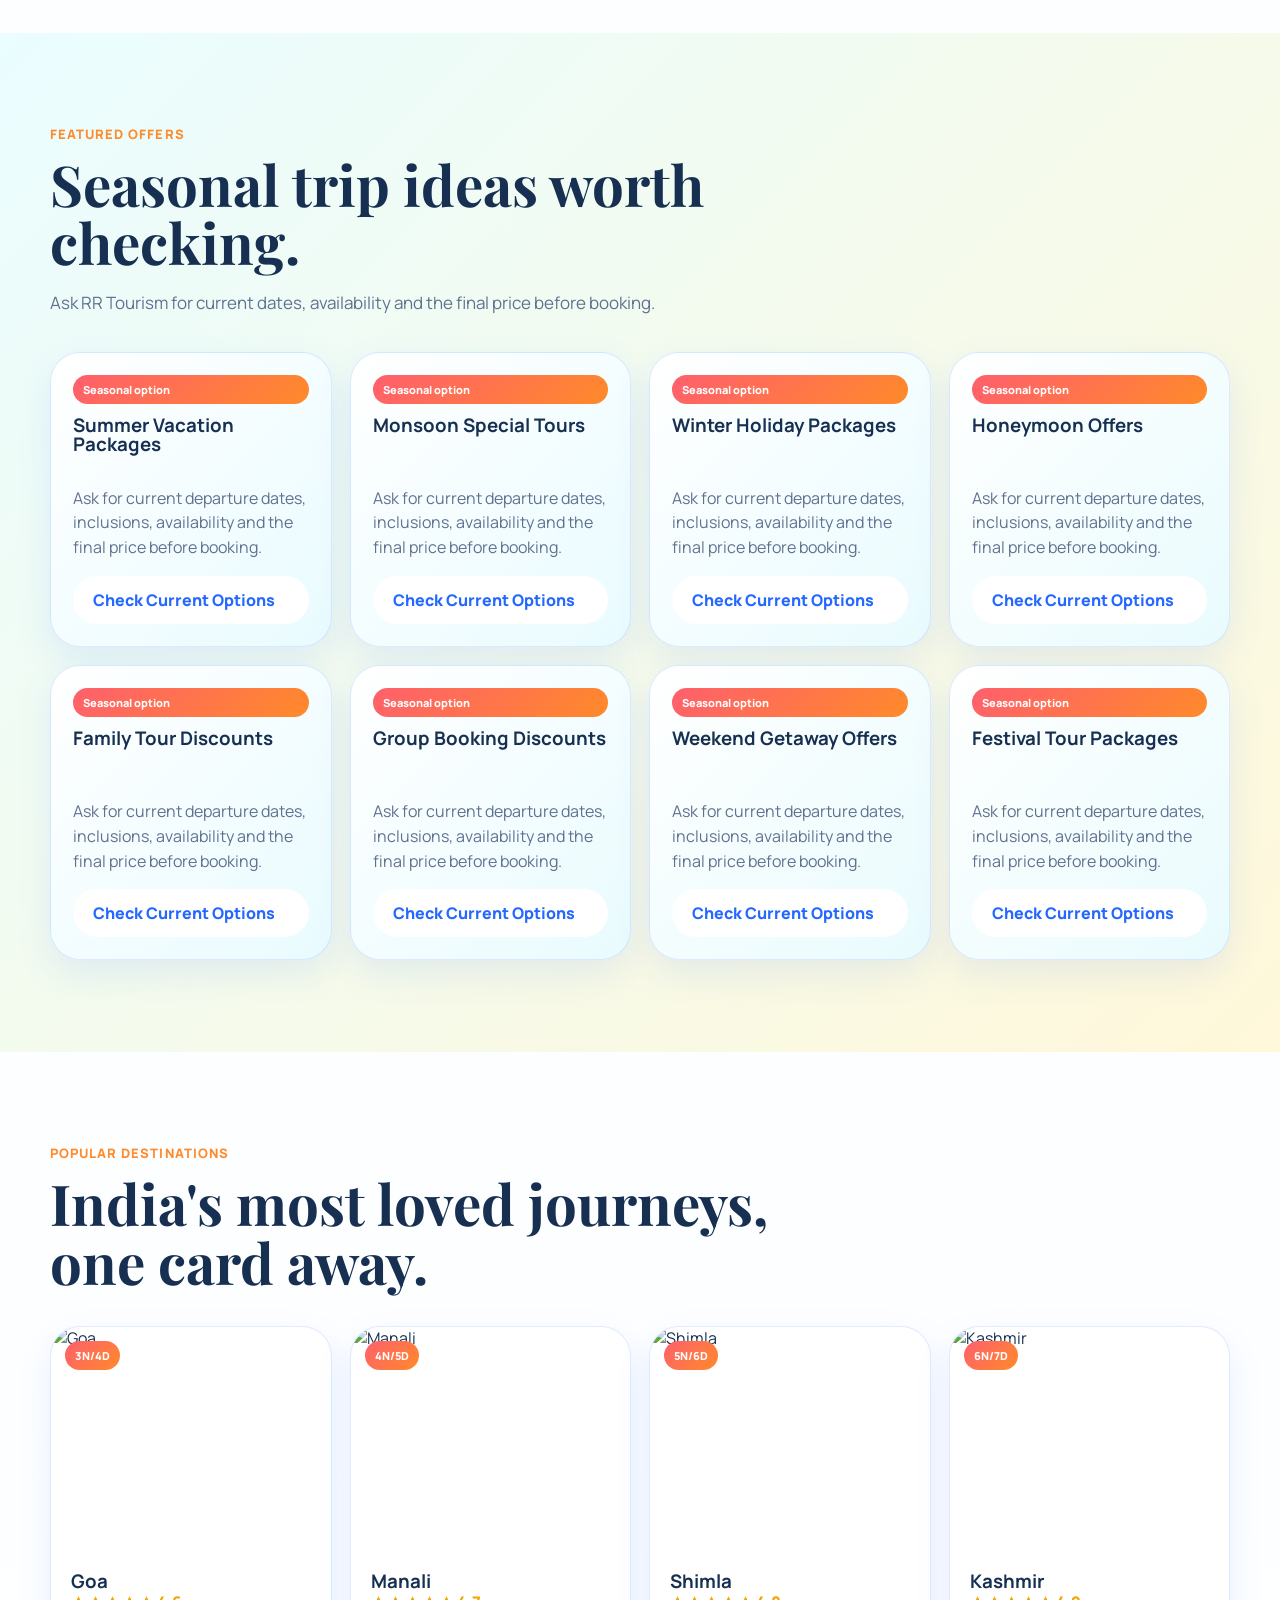
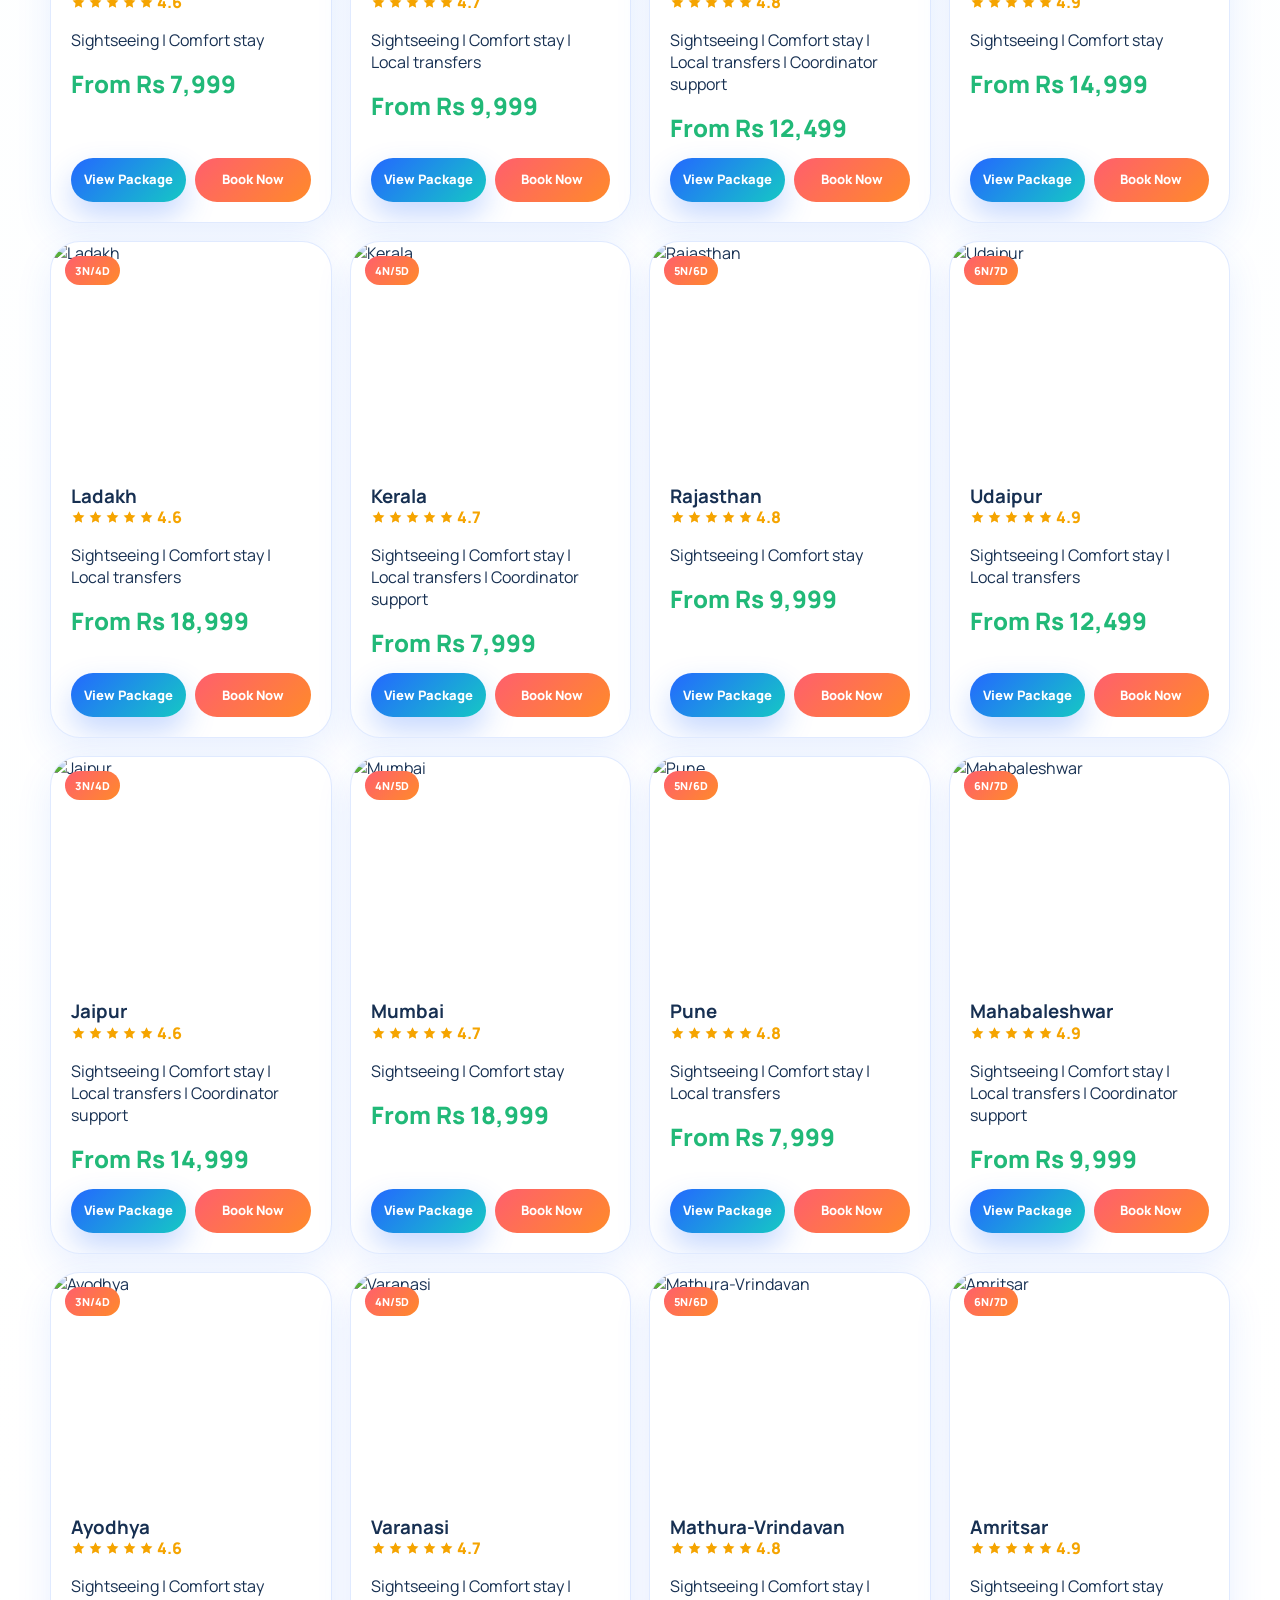
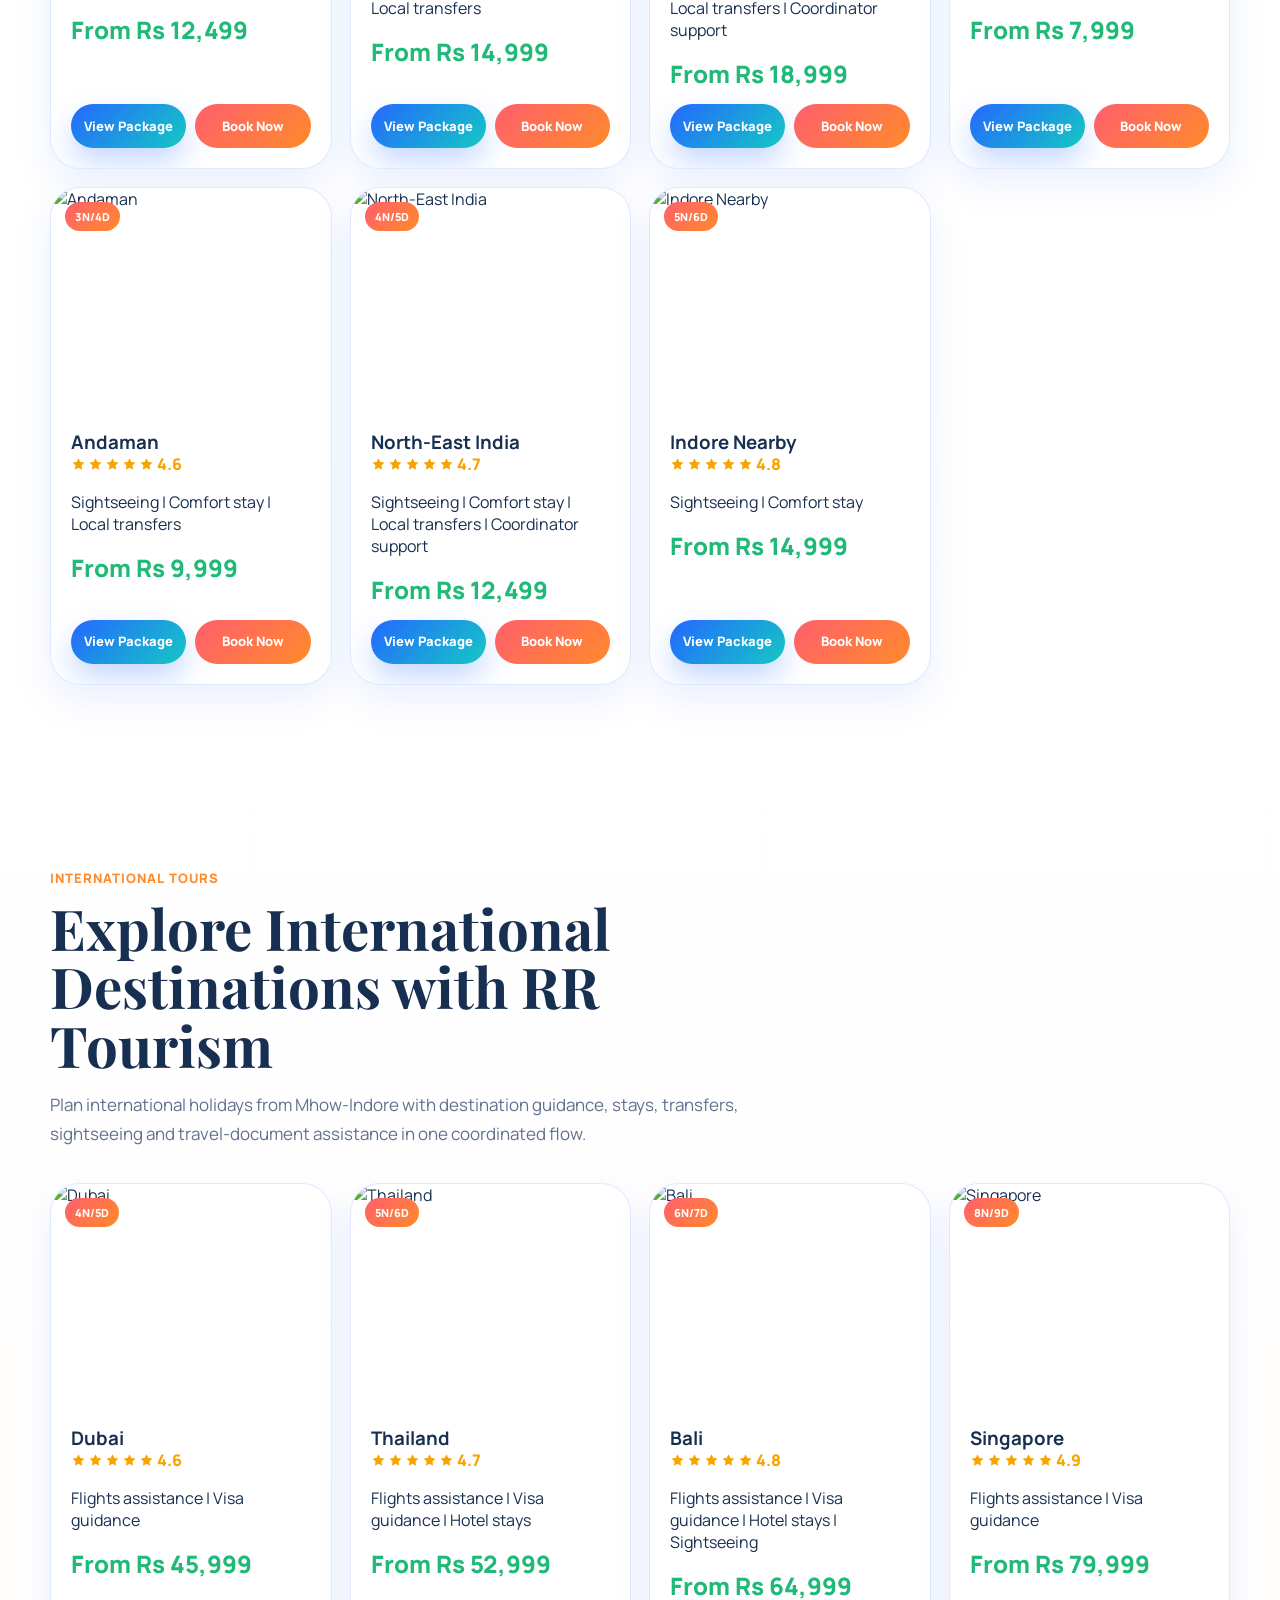
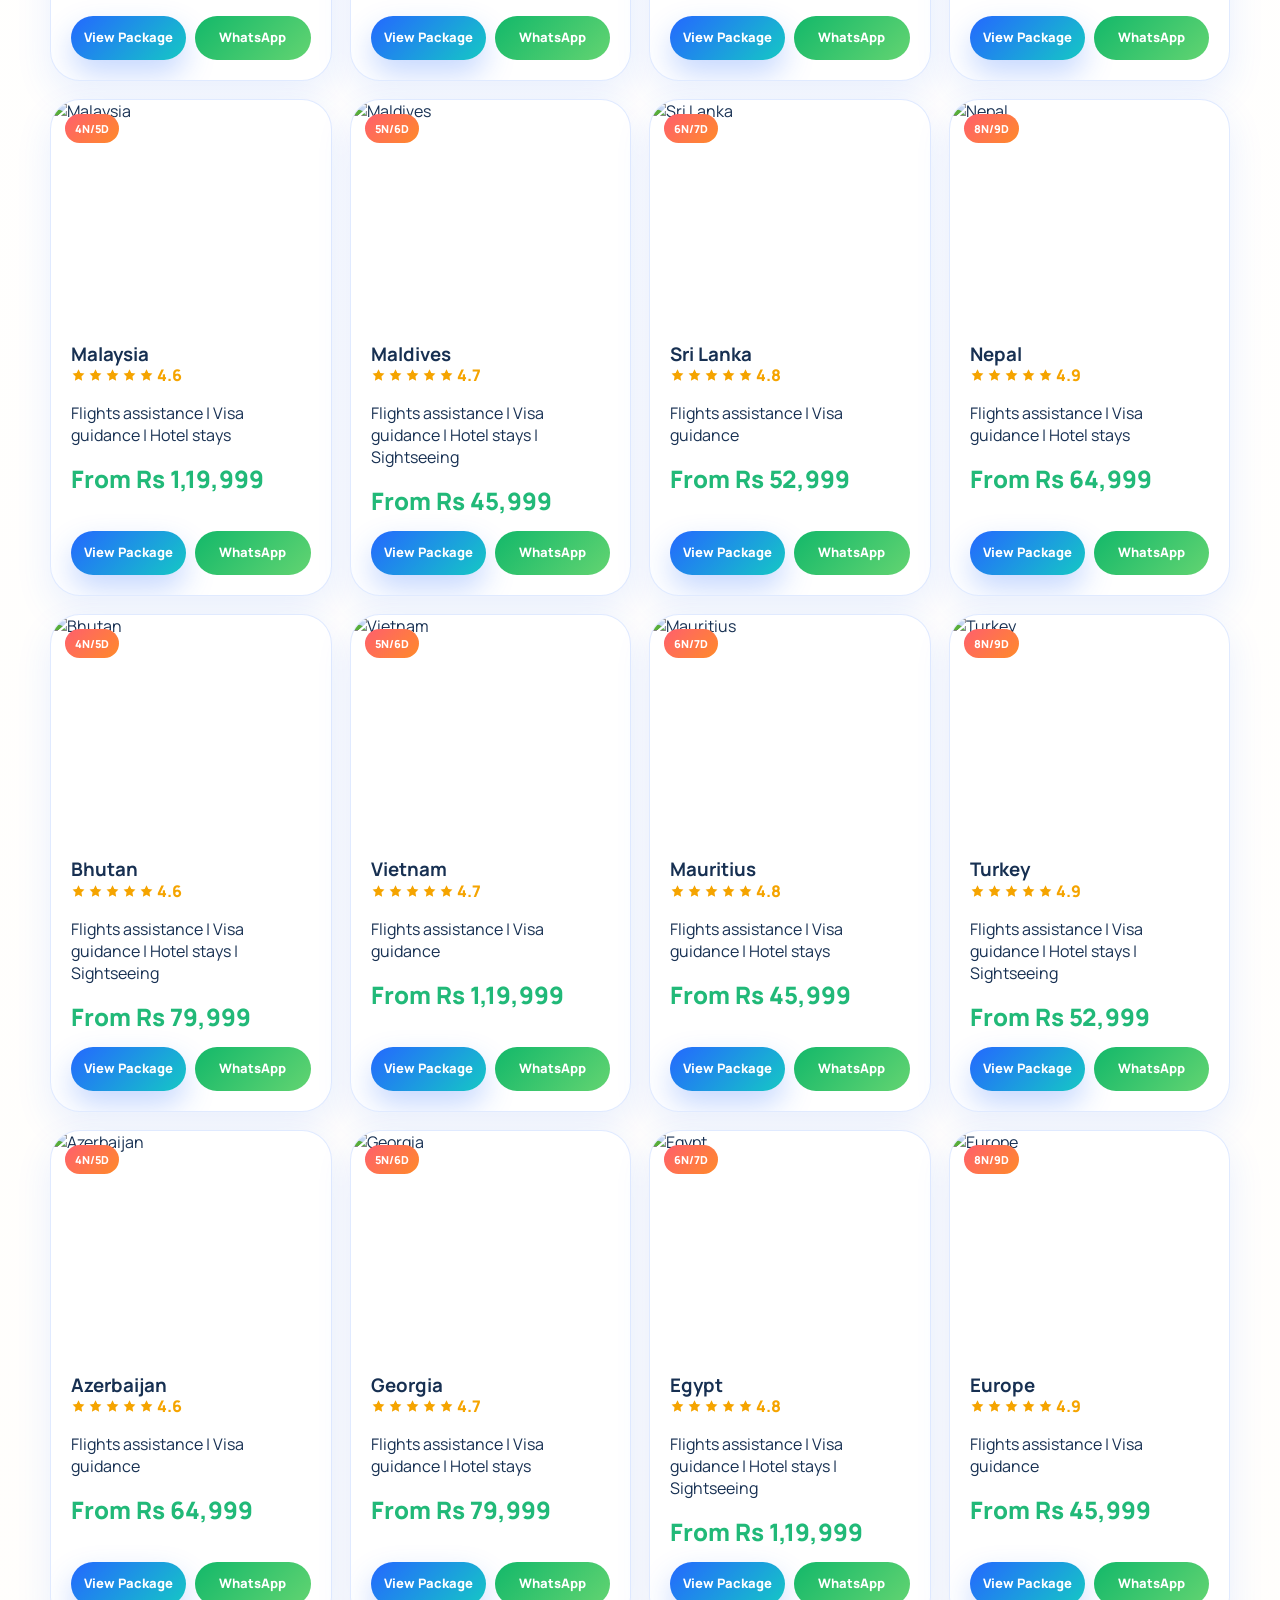
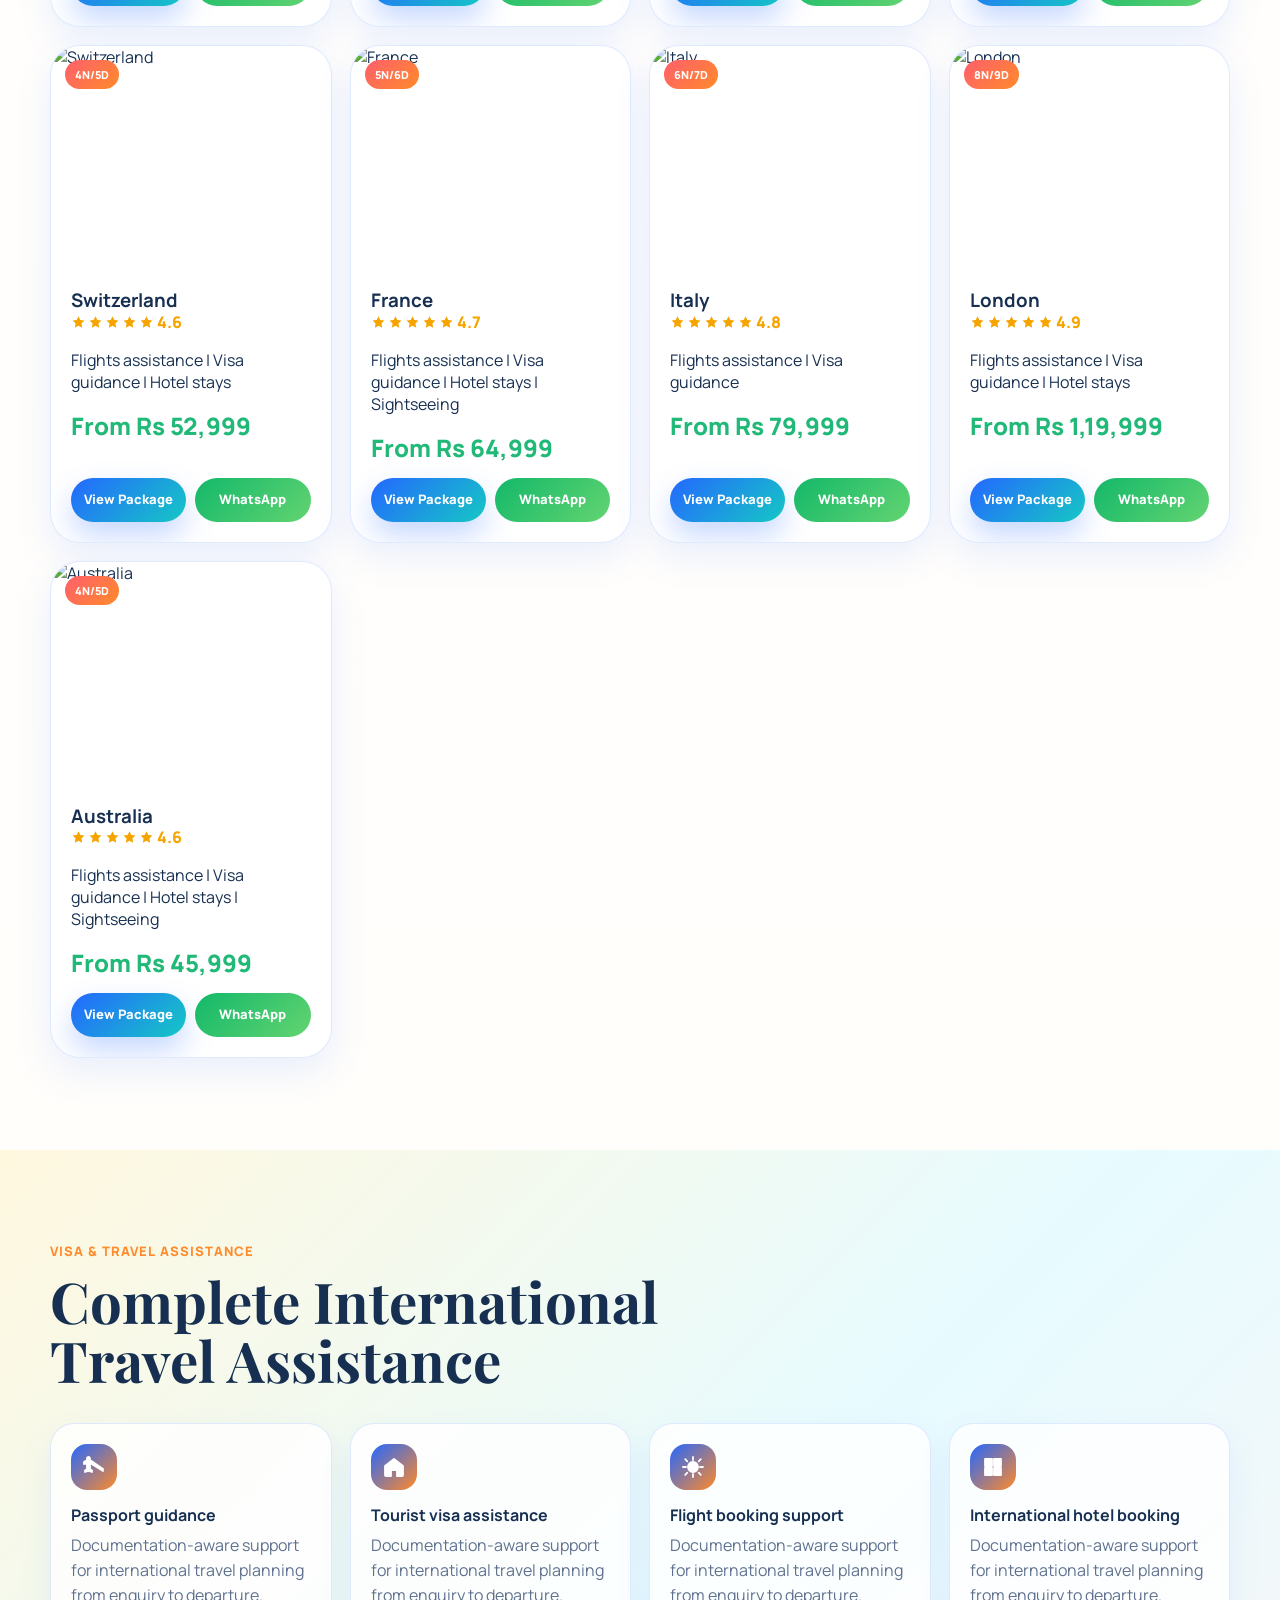
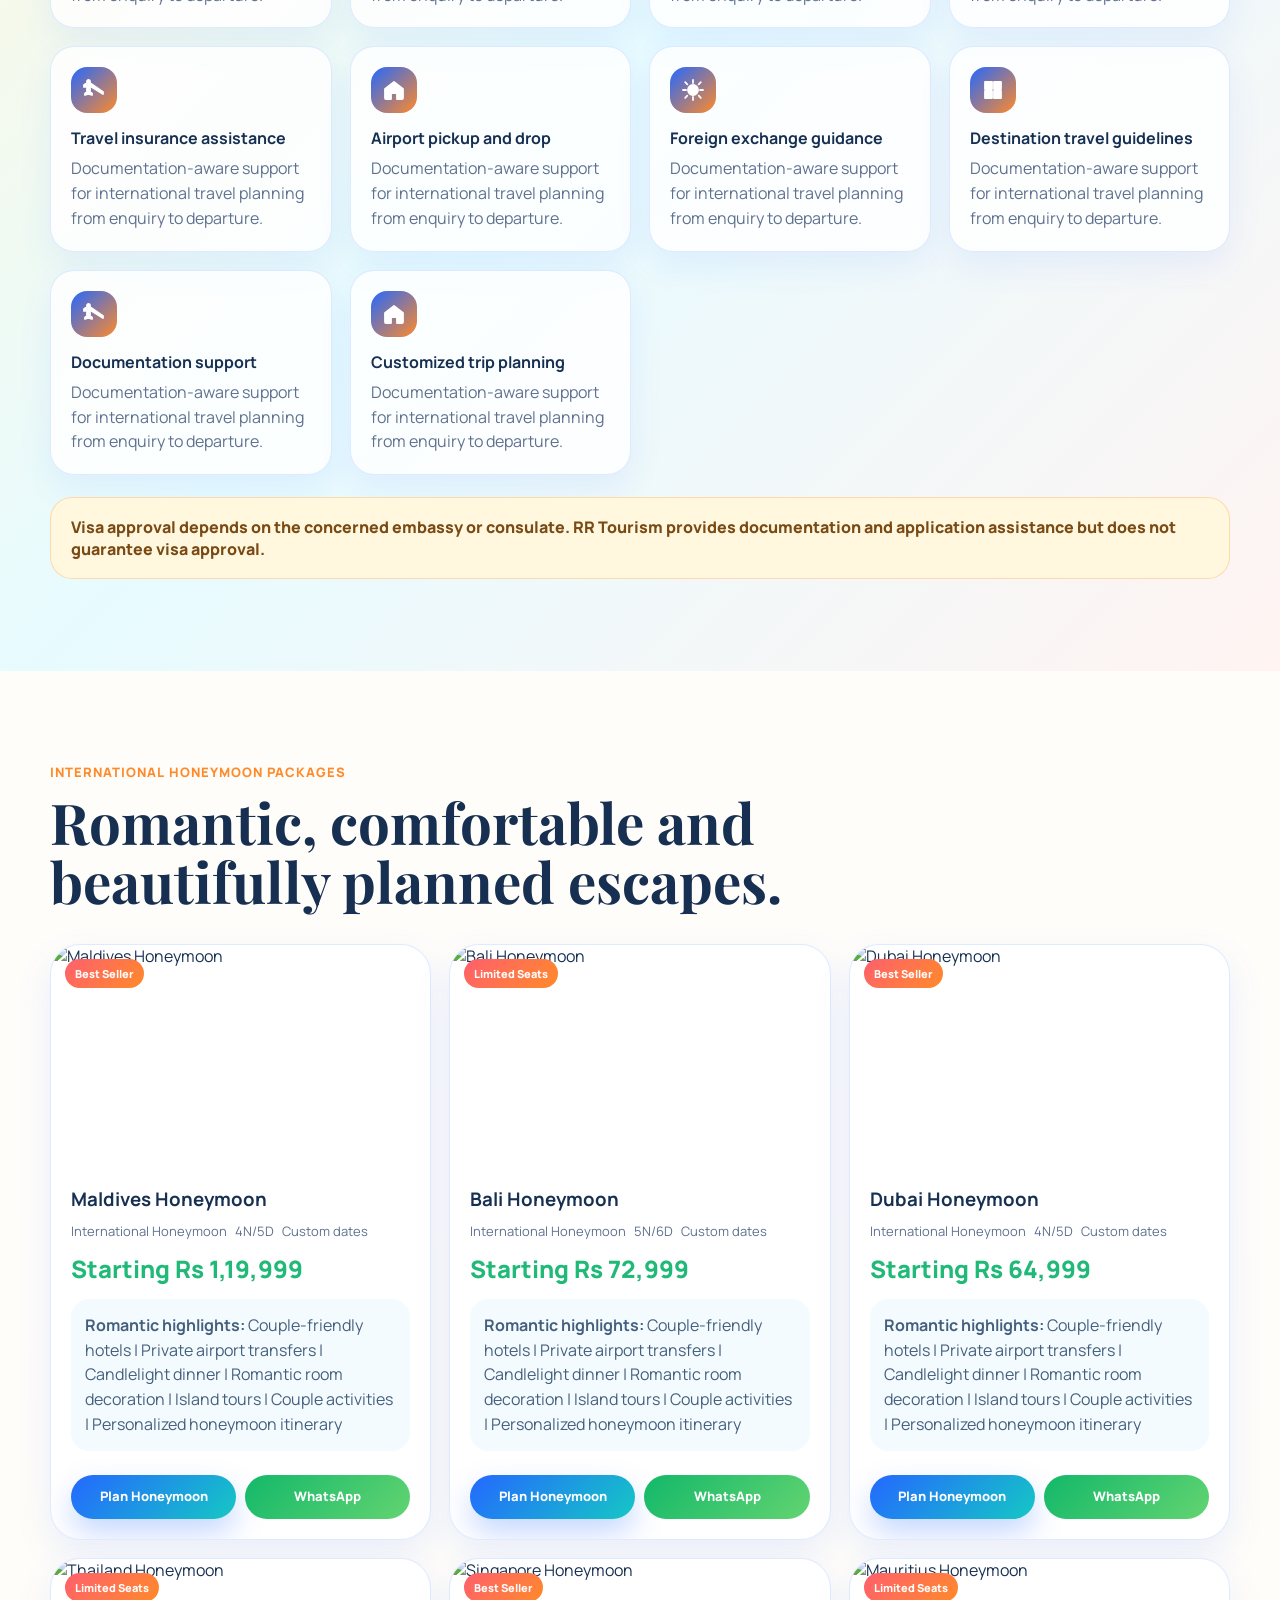
==== commit cc1879f3: "Remove unverified testimonials and heavy hero video markup" ====
--- a/index.html
+++ b/index.html
@@ -90,16 +90,13 @@
       <a href="#reviews">Reviews</a>
       <a href="#contact">Contact</a>
     </nav>
-    <button class="nav-toggle" id="navToggle" aria-label="Open menu" aria-expanded="false">
+    <button class="nav-toggle" id="navToggle" type="button" aria-label="Open menu" aria-expanded="false" aria-controls="mainNav">
       <span></span><span></span><span></span>
     </button>
   </header>
 
   <main>
     <section class="hero section-page" id="home">
-      <video class="hero-video" muted loop playsinline preload="none" poster="https://images.unsplash.com/photo-1500530855697-b586d89ba3ee?auto=format&fit=crop&w=1800&q=80">
-        <source src="assets/hero-travel.mp4" type="video/mp4" />
-      </video>
       <div class="hero-overlay"></div>
       <!-- <div class="hero-float float-one">Goa</div>
       <div class="hero-float float-two">Ladakh</div>
@@ -257,18 +254,17 @@
 
     <section class="section reviews section-page" id="reviews">
       <div class="section-heading reveal">
-        <p class="eyebrow">Customer Reviews</p>
-        <h2>Real journeys, warm memories.</h2>
-      </div>
-      <div class="review-shell reveal">
-        <button class="slider-btn" id="prevReview" aria-label="Previous review"><svg viewBox="0 0 24 24" aria-hidden="true"><path d="M15 18 9 12l6-6"/></svg></button>
-        <div class="review-card" id="reviewCard"></div>
-        <button class="slider-btn" id="nextReview" aria-label="Next review"><svg viewBox="0 0 24 24" aria-hidden="true"><path d="m9 18 6-6-6-6"/></svg></button>
-      </div>
-      <div class="google-rating reveal">
-        <strong>Traveller feedback</strong>
-        <span class="star-icons" aria-label="Traveller review stars"></span>
-        <button class="btn secondary" id="submitReviewBtn">Submit Your Review</button>
+        <p class="eyebrow">Customer Feedback</p>
+        <h2>Travelled with RR Tourism? Share your experience.</h2>
+        <p>Customer feedback is published only after it can be verified. Send your destination, travel month and experience to the RR Tourism team.</p>
+      </div>
+      <div class="review-empty reveal">
+        <div>
+          <span class="badge">Verified feedback only</span>
+          <h3>Help future travellers plan with confidence.</h3>
+          <p>Share what you liked about the itinerary, hotel, transport, coordination or overall trip experience.</p>
+        </div>
+        <a class="btn whatsapp" target="_blank" rel="noopener noreferrer" href="https://wa.me/919009071697?text=Hello%20RR%20Tourism%2C%20I%20would%20like%20to%20share%20feedback%20about%20my%20trip.">Share Feedback on WhatsApp</a>
       </div>
     </section>
 
@@ -380,13 +376,13 @@
   </main>
 
   <div class="lightbox" id="lightbox" aria-hidden="true">
-    <button id="closeLightbox" aria-label="Close gallery preview"><svg viewBox="0 0 24 24" aria-hidden="true"><path d="M18 6 6 18M6 6l12 12"/></svg></button>
+    <button id="closeLightbox" type="button" aria-label="Close gallery preview"><svg viewBox="0 0 24 24" aria-hidden="true"><path d="M18 6 6 18M6 6l12 12"/></svg></button>
     <img id="lightboxImage" alt="Gallery preview" />
   </div>
 
   <div class="modal" id="contentModal" aria-hidden="true" role="dialog" aria-modal="true">
     <div class="modal-panel">
-      <button class="modal-close" id="closeModal" aria-label="Close"><svg viewBox="0 0 24 24" aria-hidden="true"><path d="M18 6 6 18M6 6l12 12"/></svg></button>
+      <button class="modal-close" id="closeModal" type="button" aria-label="Close"><svg viewBox="0 0 24 24" aria-hidden="true"><path d="M18 6 6 18M6 6l12 12"/></svg></button>
       <div id="modalContent"></div>
     </div>
   </div>
@@ -396,7 +392,7 @@
       <path d="M16.02 3.2A12.67 12.67 0 0 0 5.25 22.55L3.6 28.8l6.39-1.62A12.66 12.66 0 1 0 16.02 3.2Zm0 22.96a10.4 10.4 0 0 1-5.29-1.45l-.38-.22-3.79.96 1.01-3.69-.25-.39a10.39 10.39 0 1 1 8.7 4.79Zm5.72-7.78c-.31-.16-1.84-.91-2.13-1.01-.29-.11-.5-.16-.71.16-.21.31-.82 1.01-1.01 1.22-.18.21-.37.24-.68.08-.31-.16-1.32-.49-2.51-1.55-.93-.83-1.56-1.85-1.74-2.16-.18-.31-.02-.48.14-.64.14-.14.31-.37.47-.55.16-.18.21-.31.31-.52.1-.21.05-.39-.03-.55-.08-.16-.71-1.71-.97-2.34-.26-.62-.52-.54-.71-.55h-.61c-.21 0-.55.08-.84.39-.29.31-1.1 1.07-1.1 2.62s1.13 3.04 1.29 3.25c.16.21 2.22 3.39 5.38 4.75.75.32 1.34.52 1.8.66.76.24 1.44.2 1.98.12.6-.09 1.84-.75 2.1-1.48.26-.73.26-1.36.18-1.49-.08-.13-.29-.21-.6-.37Z"/>
     </svg>
   </a>
-  <button class="to-top" id="toTop" aria-label="Scroll to top"><svg viewBox="0 0 24 24" aria-hidden="true"><path d="M12 19V5M5 12l7-7 7 7"/></svg></button>
+  <button class="to-top" id="toTop" type="button" aria-label="Scroll to top"><svg viewBox="0 0 24 24" aria-hidden="true"><path d="M12 19V5M5 12l7-7 7 7"/></svg></button>
 
   <footer>
     <p><img class="footer-logo" src="assets/favicon.png" alt="RR Tourism logo" /> &copy; 2026 RR Tourism, Mhow-Indore. Built for memorable Indian journeys.</p>
--- a/styles.css
+++ b/styles.css
@@ -303,7 +303,7 @@
 .hero-content {
   position: relative;
   max-width: 850px;
-  padding-bottom: 170px;
+  padding-bottom: 150px;
 }
 .eyebrow {
   margin: 0 0 12px;
@@ -343,6 +343,7 @@
   box-shadow: 0 14px 30px rgba(23,48,82,.16);
 }
 .hero-actions { display: flex; flex-wrap: wrap; gap: 12px; }
+.hero-actions .btn { min-height: 48px; display: inline-flex; align-items: center; justify-content: center; }
 .btn, .hero-search button, .newsletter button {
   border: 0;
   border-radius: 999px;
@@ -362,6 +363,33 @@
   backdrop-filter: blur(18px);
   box-shadow: var(--shadow);
 }
+.hero-trustbar {
+  position: absolute;
+  left: 50%;
+  bottom: 30px;
+  transform: translateX(-50%);
+  width: min(1040px, calc(100% - 32px));
+  display: grid;
+  grid-template-columns: repeat(3, 1fr);
+  gap: 10px;
+  padding: 14px;
+  border-radius: 24px;
+  color: var(--ink);
+}
+.hero-trustbar.reveal { transform: translate(-50%, 34px); }
+.hero-trustbar.reveal.visible { transform: translate(-50%, 0); }
+.hero-trustbar span {
+  min-height: 58px;
+  display: grid;
+  place-items: center;
+  padding: 10px 14px;
+  border-radius: 18px;
+  text-align: center;
+  color: #45607d;
+  background: rgba(255,255,255,.76);
+  line-height: 1.4;
+}
+.hero-trustbar strong { color: var(--royal); }
 .hero-search {
   position: absolute;
   left: 50%;
@@ -989,15 +1017,25 @@
 .faq-item p { display: none; margin: 0; padding: 0 20px 18px; color: var(--muted); line-height: 1.65; }
 .faq-item.open p { display: block; }
 
-.contact-layout { display: grid; grid-template-columns: .8fr .9fr 1fr; gap: 20px; }
-.contact-card, .map {
-  min-height: 430px;
+.contact-layout { display: grid; grid-template-columns: .9fr .8fr 1fr; gap: 20px; align-items: stretch; }
+.contact-card, .contact-actions, .map {
+  min-height: 390px;
   border: 1px solid var(--line);
   border-radius: 30px;
   background: white;
   box-shadow: var(--shadow);
 }
-.contact-card { padding: 26px; }
+.contact-card, .contact-actions { padding: 26px; }
+.contact-actions {
+  display: flex;
+  flex-direction: column;
+  justify-content: center;
+  gap: 14px;
+  background: linear-gradient(145deg, #ffffff, #f3fbff);
+}
+.contact-actions h3 { font-family: "Playfair Display", serif; font-size: clamp(28px, 3vw, 40px); color: var(--ink); }
+.contact-actions p:not(.eyebrow) { color: var(--muted); line-height: 1.65; }
+.contact-actions .btn { width: 100%; text-align: center; }
 .contact-logo {
   width: min(260px, 100%);
   height: 110px;
@@ -1027,6 +1065,8 @@
 .newsletter form { display: flex; gap: 10px; }
 .newsletter input { width: min(360px, 52vw); margin: 0; }
 .newsletter button { background: white; color: var(--royal); }
+.newsletter .eyebrow { color: #fff5a7; margin-bottom: 8px; }
+.newsletter .btn { white-space: nowrap; box-shadow: 0 12px 26px rgba(0,0,0,.12); }
 
 .floating-whatsapp, .to-top {
   position: fixed;
@@ -1102,18 +1142,26 @@
 @keyframes cursorSpin { to { transform: translate(-50%, -50%) rotate(360deg); } }
 
 @media (prefers-reduced-motion: reduce) {
+  html { scroll-behavior: auto; }
   .loader-route span,
   .loader-mark,
   .loader-progress span,
-  .cursor-enabled.is-loading .cursor-ring {
+  .cursor-enabled.is-loading .cursor-ring,
+  h1 {
     animation: none;
   }
   .loader,
   .travel-cursor,
   .cursor-ring,
   .cursor-dot,
-  .cursor-label {
+  .cursor-label,
+  .reveal {
     transition-duration: .01ms;
+  }
+  .reveal,
+  .reveal.visible {
+    opacity: 1;
+    transform: none;
   }
 }
 
@@ -1163,7 +1211,17 @@
   .main-nav::-webkit-scrollbar-thumb { border-radius: 999px; background: rgba(36, 104, 255, .35); }
   .hero-search { grid-template-columns: repeat(2, 1fr); position: relative; bottom: auto; left: auto; transform: none; margin-top: -130px; color: var(--ink); }
   .hero-search.reveal, .hero-search.reveal.visible { transform: none; }
-  .hero-content { padding-bottom: 140px; }
+  .hero-trustbar {
+    position: relative;
+    left: auto;
+    bottom: auto;
+    transform: none;
+    width: 100%;
+    grid-template-columns: repeat(3, 1fr);
+    margin-top: 24px;
+  }
+  .hero-trustbar.reveal, .hero-trustbar.reveal.visible { transform: none; }
+  .hero-content { padding-bottom: 32px; }
   .hero-search button { grid-column: span 2; }
   .service-grid, .destination-grid, .offer-grid, .weather-grid { grid-template-columns: repeat(2, 1fr); }
   .package-grid, .blog-grid { grid-template-columns: repeat(2, 1fr); }
@@ -1219,13 +1277,27 @@
   }
   .dropdown-menu { padding: 6px; }
   .dropdown-menu a { padding: 7px 10px; }
-  .hero { padding-top: 110px; min-height: auto; }
-  .hero-content { max-width: min(100%, 320px); }
+  .hero {
+    padding-top: 110px;
+    min-height: auto;
+    background:
+      linear-gradient(110deg, rgba(20, 82, 170, .82), rgba(21, 200, 196, .38), rgba(255, 138, 42, .5)),
+      url("https://images.unsplash.com/photo-1500530855697-b586d89ba3ee?auto=format&fit=crop&w=1000&q=76") center/cover no-repeat;
+  }
+  .hero-video { display: none; }
+  .hero-content { max-width: min(100%, 360px); }
   .hero h1 { font-size: clamp(34px, 10vw, 38px); max-width: 320px; }
   .hero-copy { max-width: 320px; font-size: 16px; }
-  .hero-actions { max-width: 320px; }
-  .hero-actions .btn { max-width: 100%; }
-  .hero-content { padding-bottom: 32px; }
+  .hero-actions { max-width: 360px; }
+  .hero-actions .btn { flex: 1 1 100%; max-width: 100%; }
+  .hero-content { padding-bottom: 20px; }
+  .hero-trustbar {
+    margin-top: 22px;
+    grid-template-columns: 1fr;
+    padding: 10px;
+    border-radius: 22px;
+  }
+  .hero-trustbar span { min-height: 48px; }
   .hero-search { margin-top: 20px; grid-template-columns: 1fr; border-radius: 24px; }
   .hero-search button { grid-column: span 1; }
   .hero-float { display: none; }
@@ -1310,3 +1382,21 @@
 }
 
 
+
+
+/* Accessibility and interaction hardening */
+:focus-visible {
+  outline: 3px solid rgba(36, 104, 255, .42);
+  outline-offset: 3px;
+}
+a, button, input, select, textarea, summary {
+  -webkit-tap-highlight-color: transparent;
+}
+.compact-planner {
+  max-width: 1100px;
+}
+@media (max-width: 680px) {
+  .newsletter .btn { width: 100%; white-space: normal; text-align: center; }
+  .contact-card, .contact-actions, .map { min-height: auto; }
+  .map { min-height: 320px; }
+}
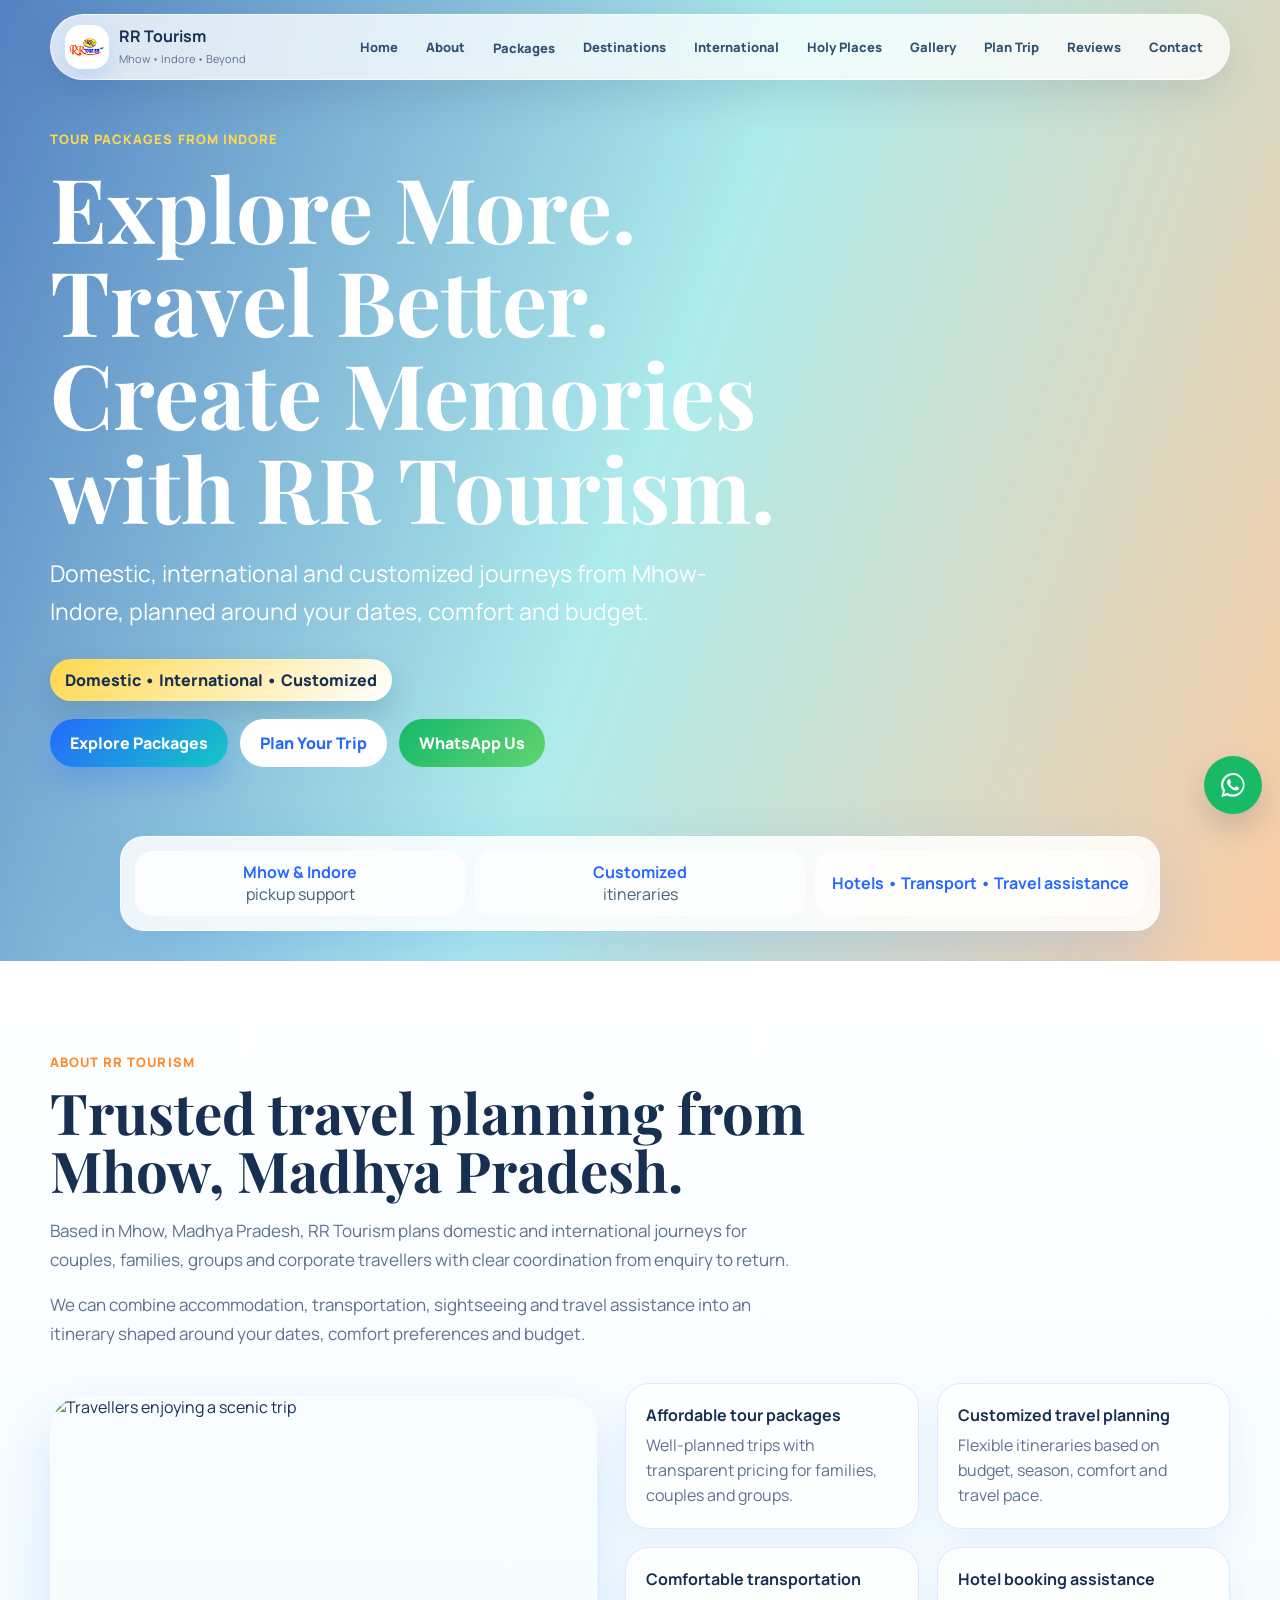
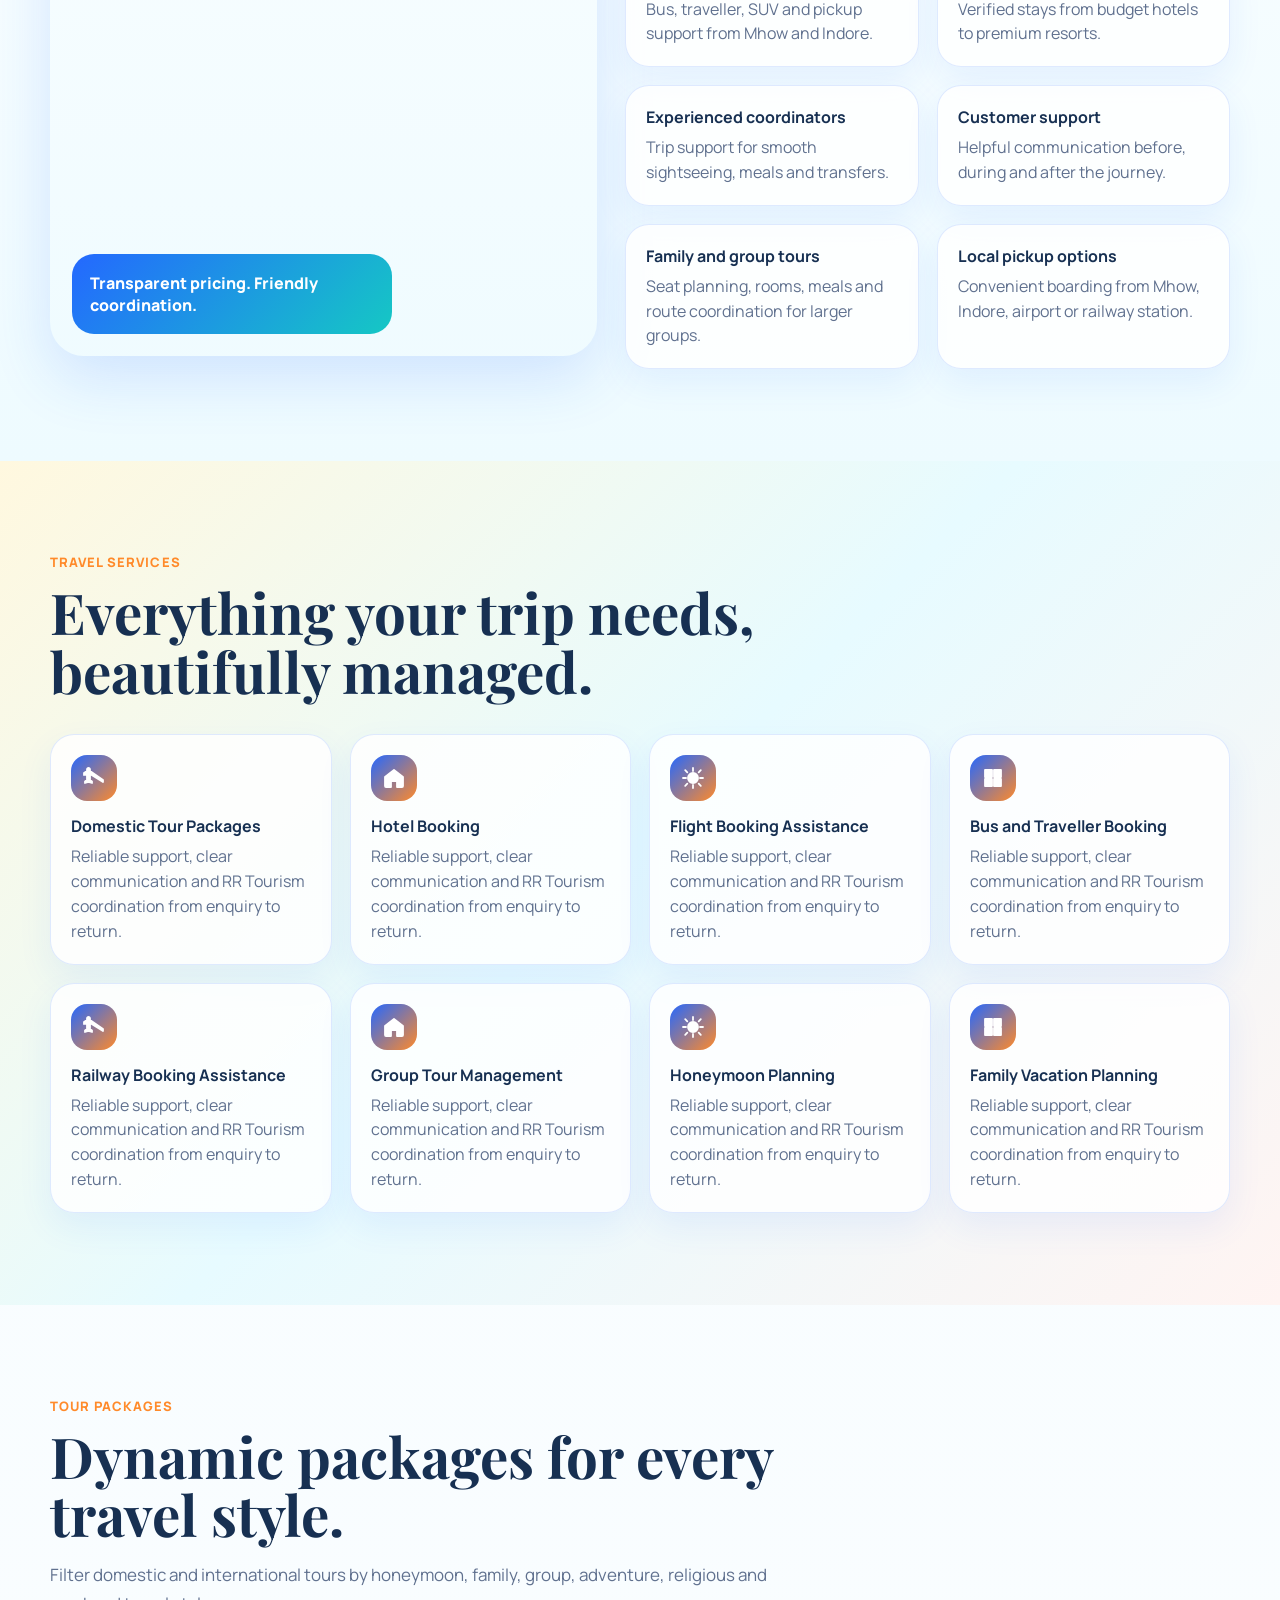
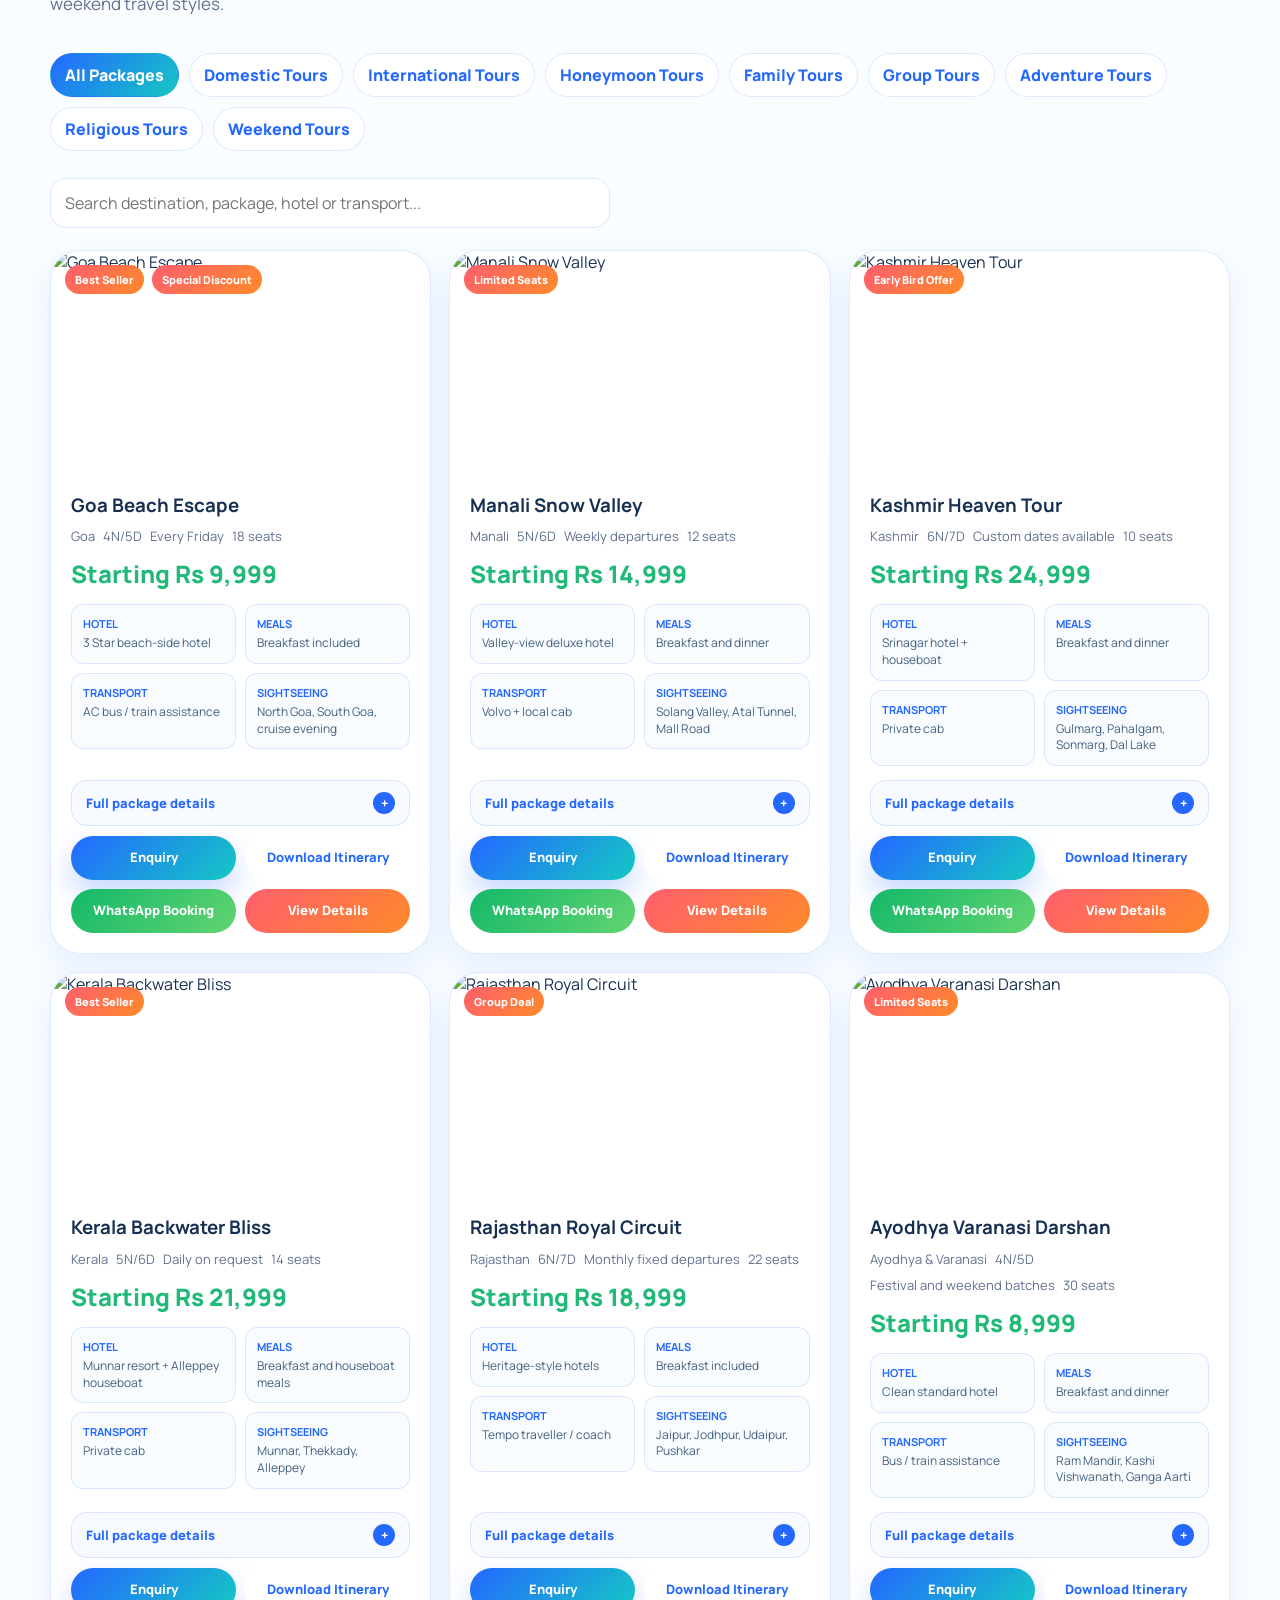
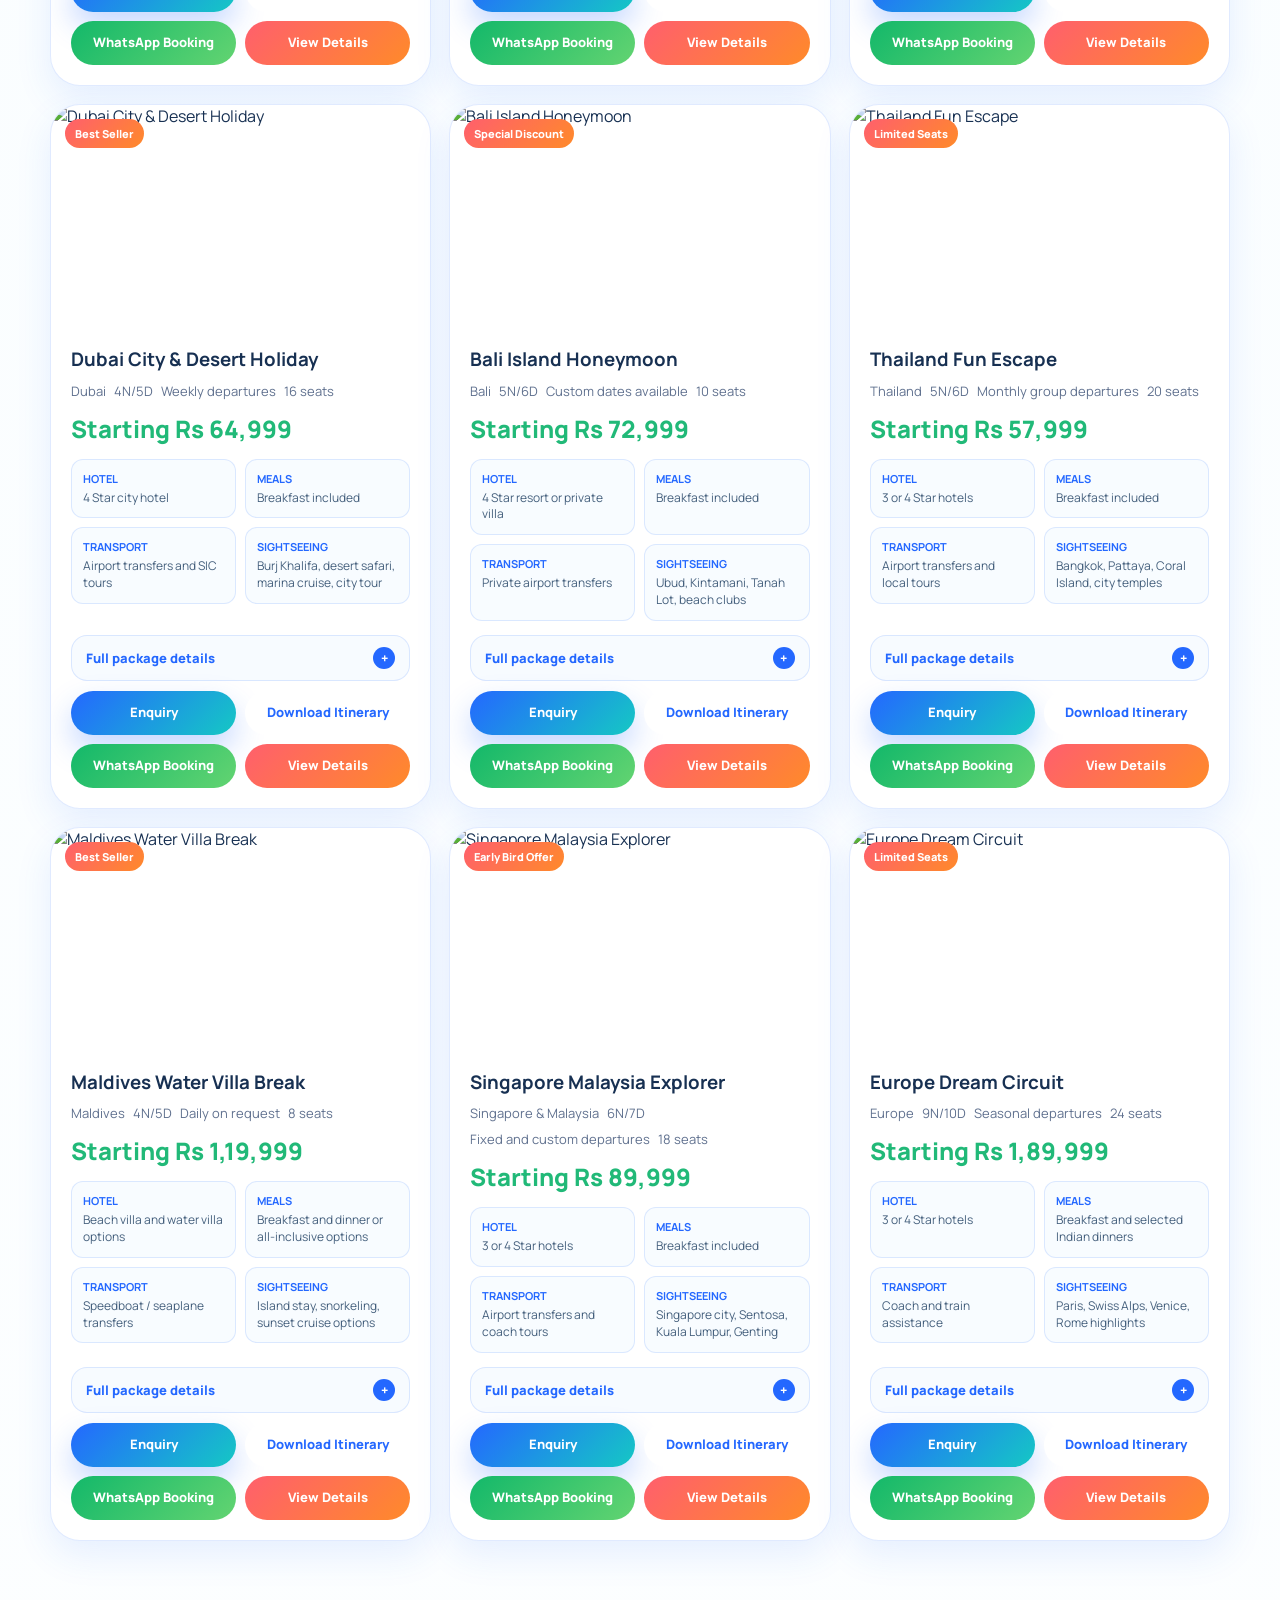
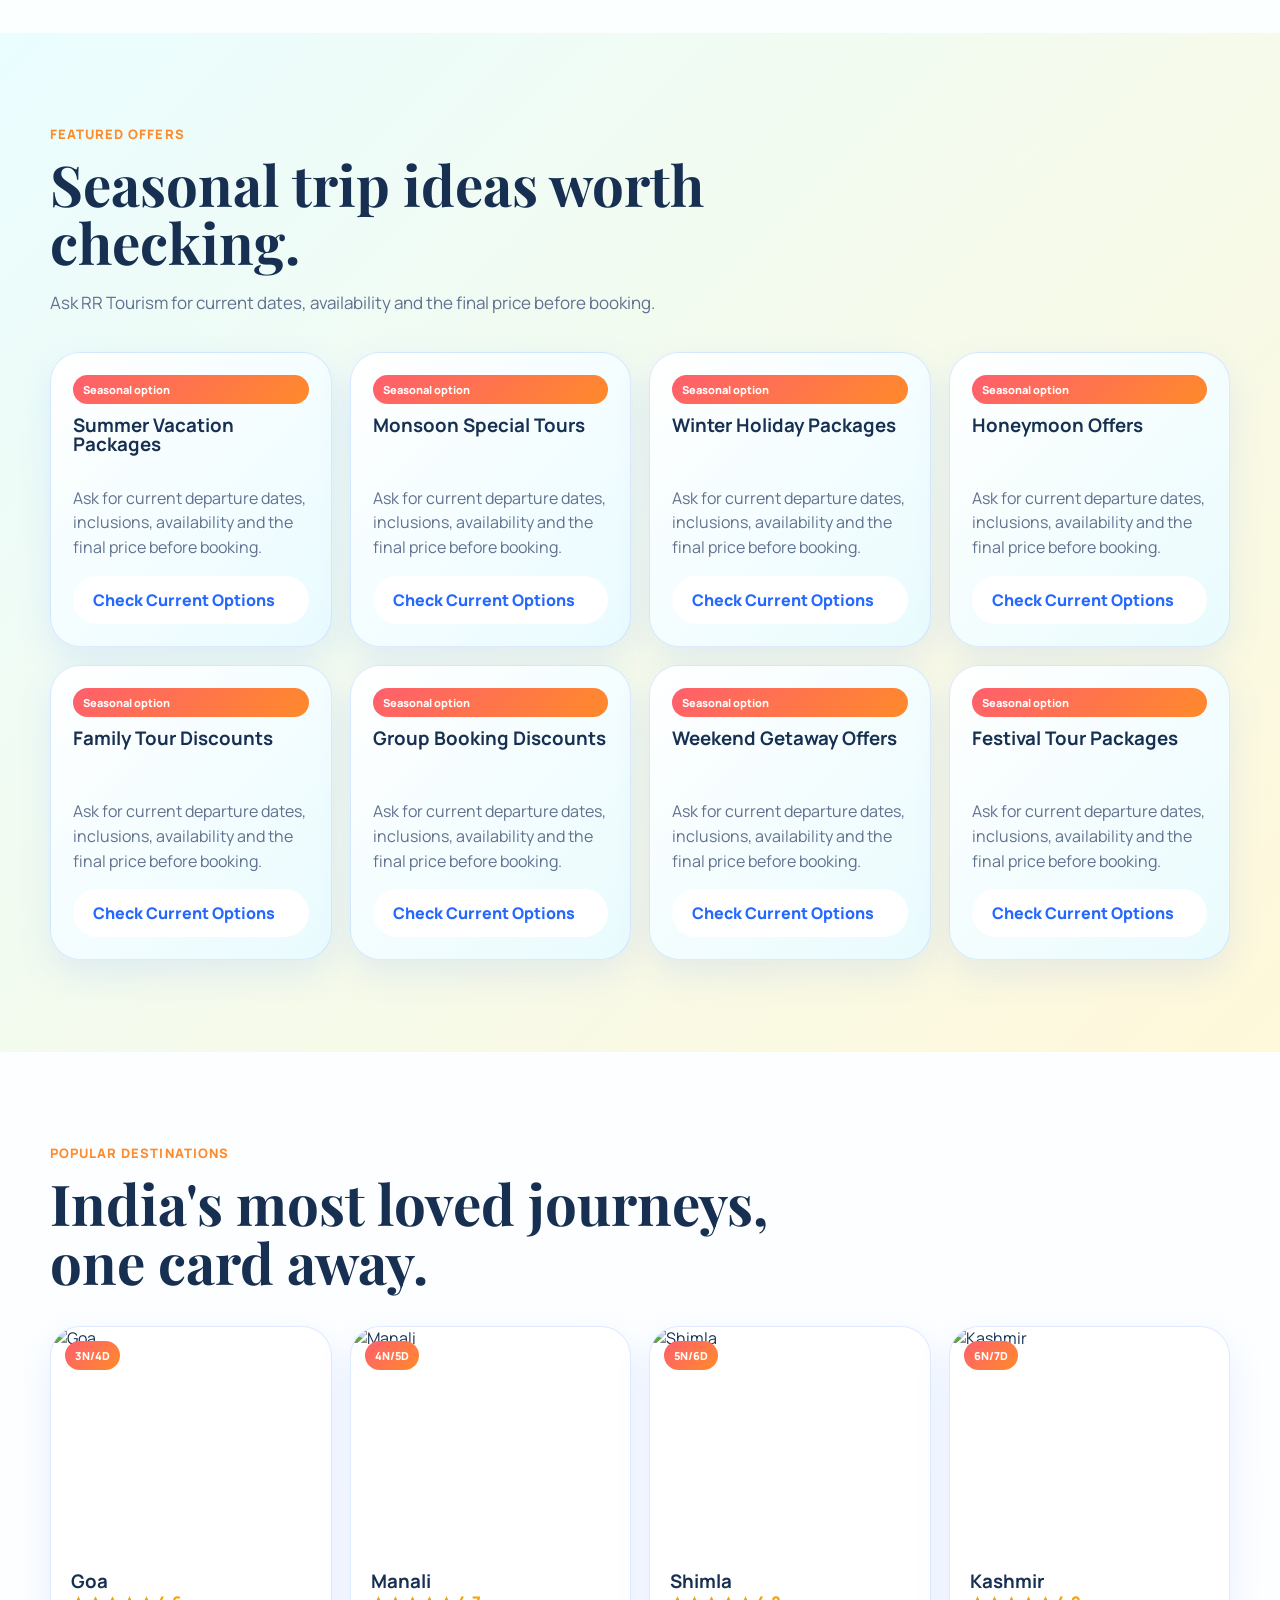
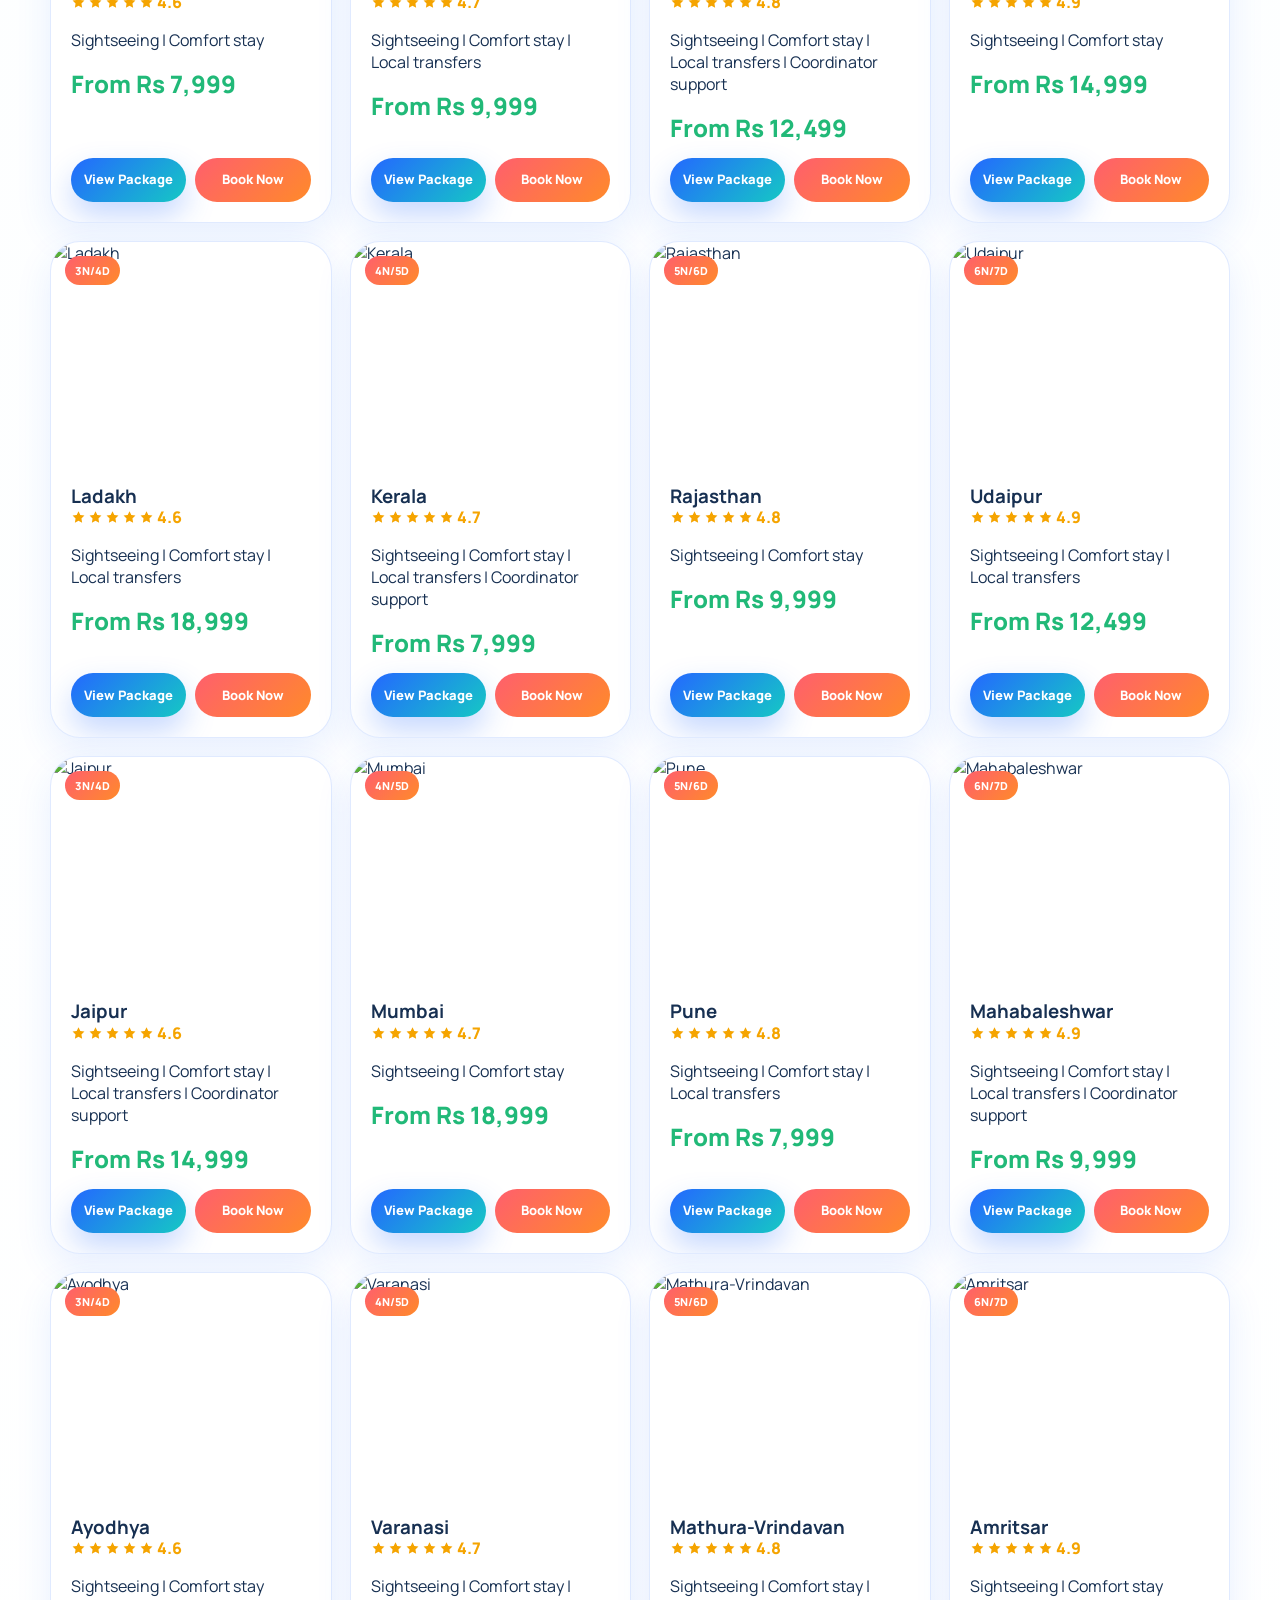
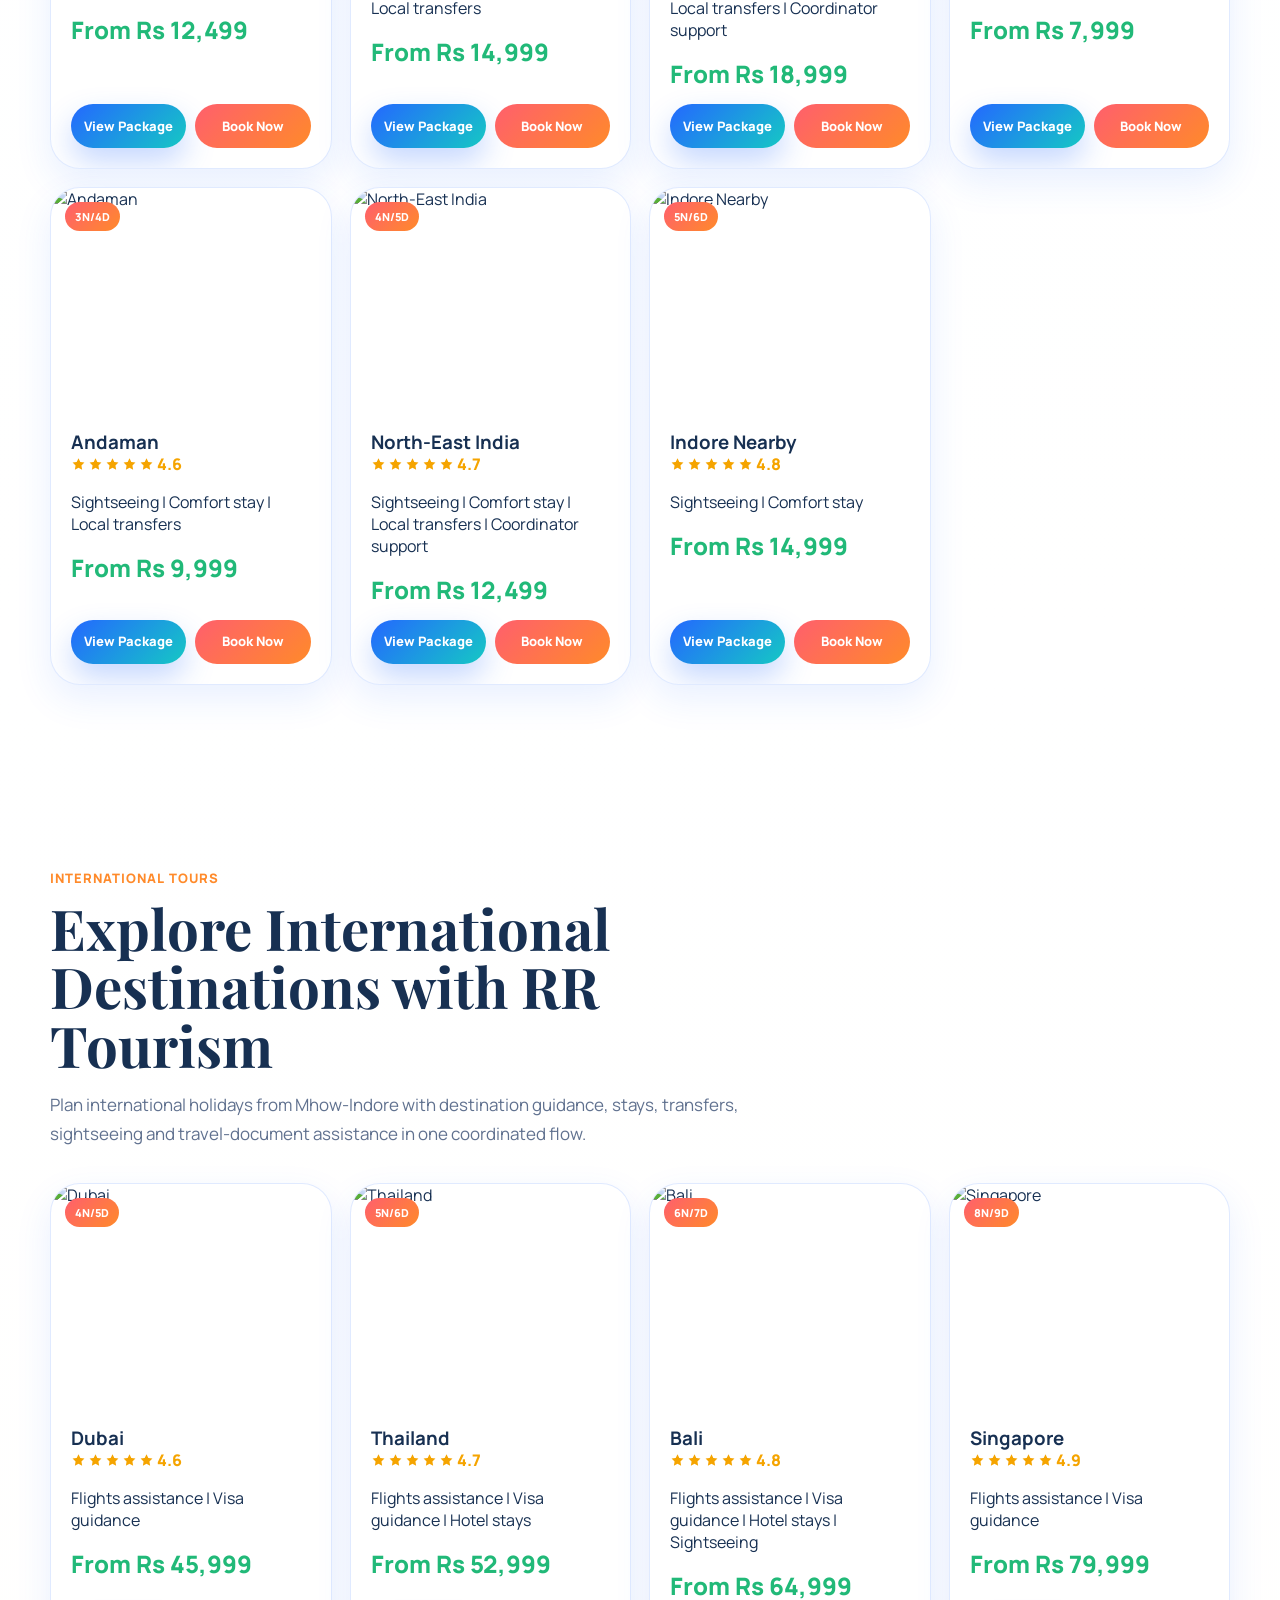
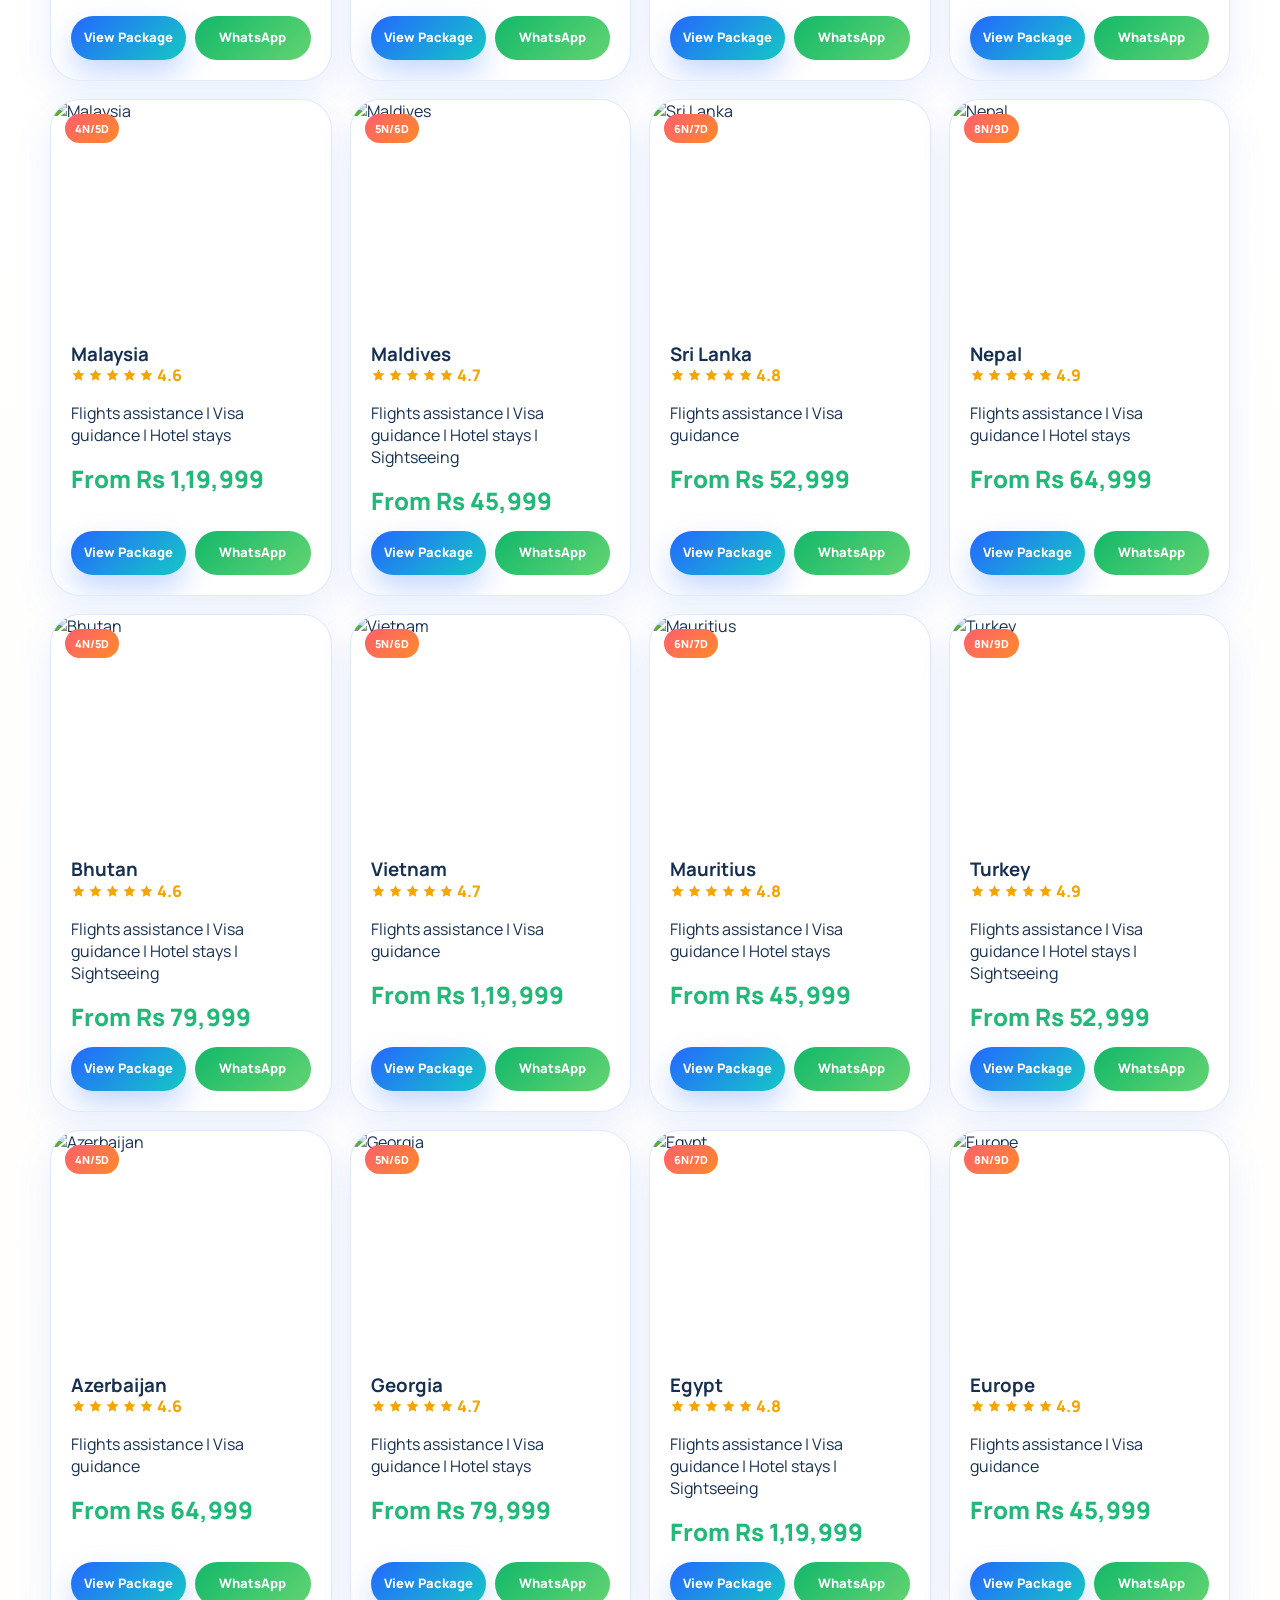
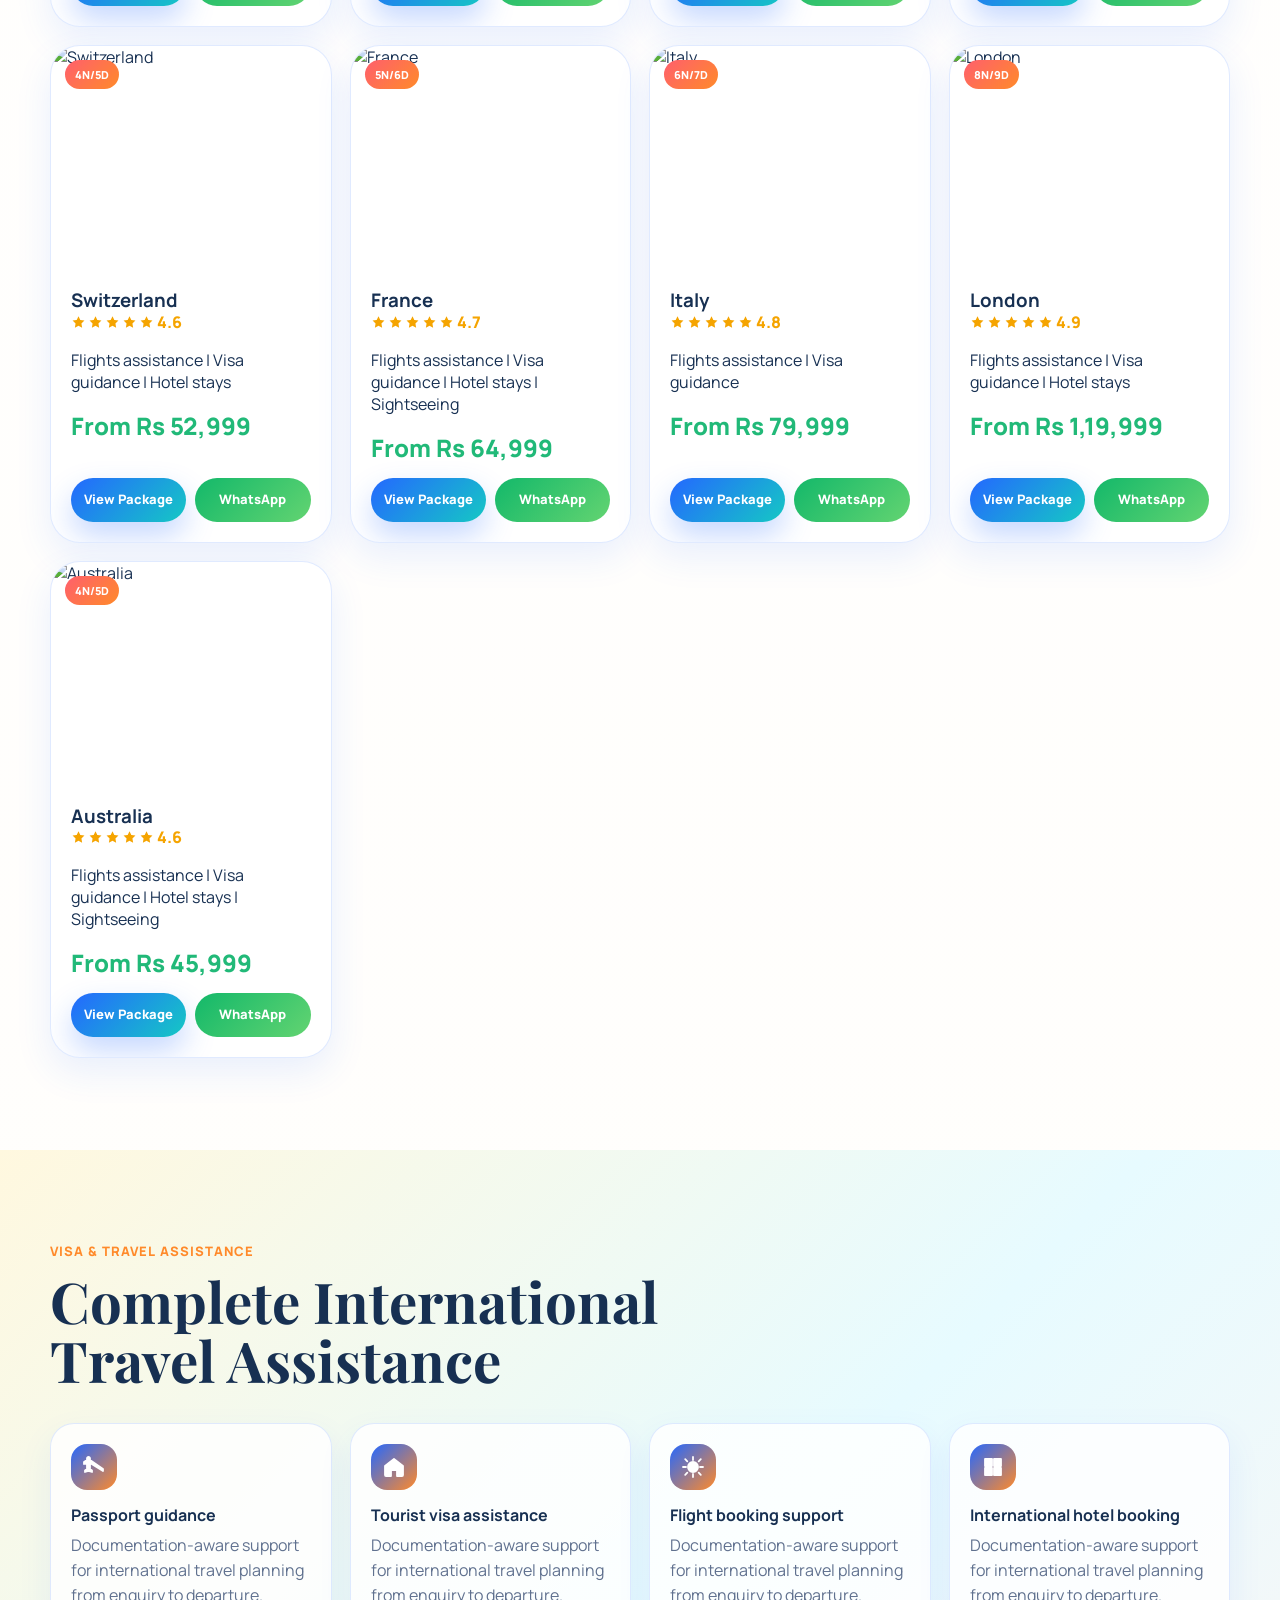
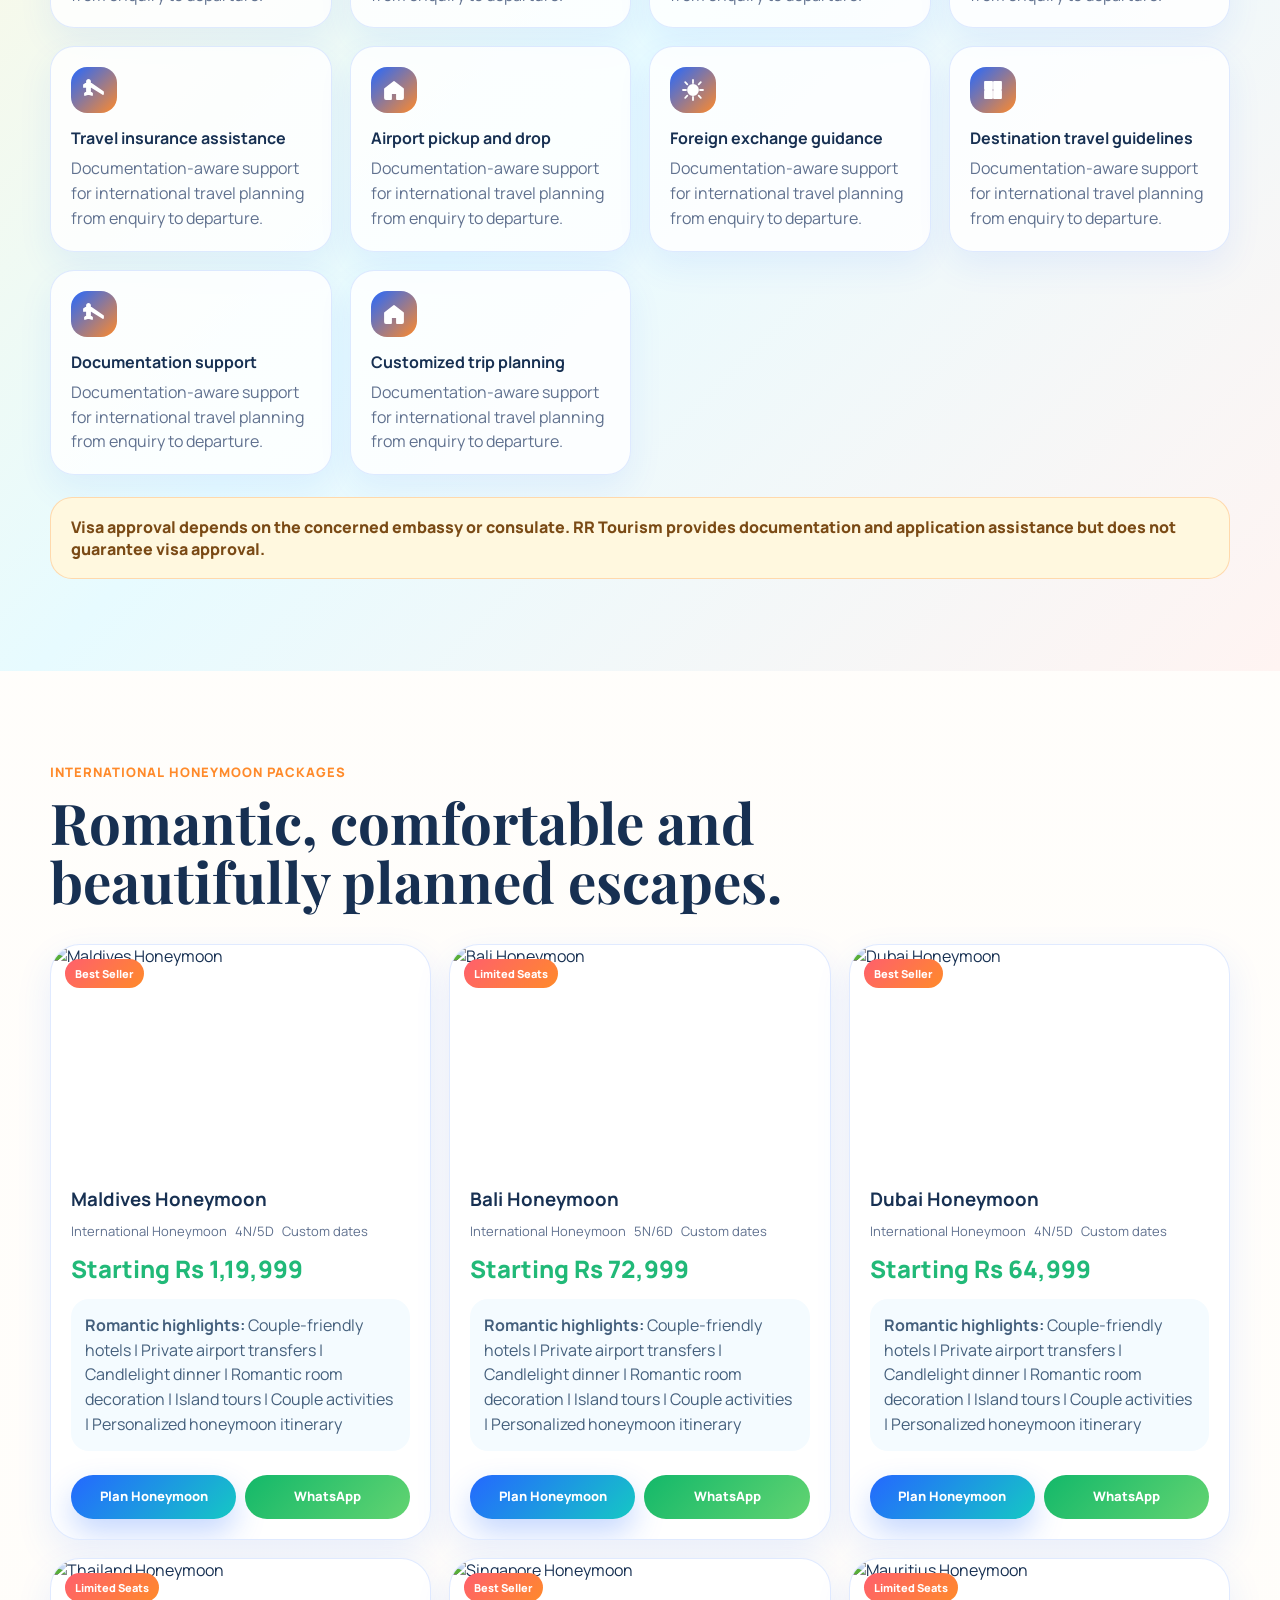
==== commit 610cae8b: "Redesign footer with social sharing and Sati Technologies credit" ====
--- a/index.html
+++ b/index.html
@@ -394,14 +394,59 @@
   </a>
   <button class="to-top" id="toTop" type="button" aria-label="Scroll to top"><svg viewBox="0 0 24 24" aria-hidden="true"><path d="M12 19V5M5 12l7-7 7 7"/></svg></button>
 
-  <footer>
-    <p><img class="footer-logo" src="assets/favicon.png" alt="RR Tourism logo" /> &copy; 2026 RR Tourism, Mhow-Indore. Built for memorable Indian journeys.</p>
-    <div>
-      <a href="#packages">Tour Packages</a>
-      <a href="#international">International Tours</a>
-      <a href="#planner">Plan Your Trip</a>
-      <a href="#contact">Contact</a>
-      <a target="_blank" rel="noopener noreferrer" href="https://wa.me/919009071697?text=Hello%20RR%20Tourism%2C%20I%20want%20more%20information%20about%20your%20tour%20packages.">WhatsApp</a>
+  <footer class="site-footer">
+    <div class="footer-shell">
+      <div class="footer-main">
+        <div class="footer-brand">
+          <a class="footer-brand-lockup" href="#home" aria-label="RR Tourism home">
+            <img class="footer-logo" src="assets/rr-tourism-logo.png" alt="RR Tourism logo" />
+          </a>
+          <p>Thoughtful domestic, international and customized travel planning from Mhow-Indore.</p>
+          <div class="footer-contact-chips">
+            <a href="tel:+919009071697">+91 90090 71697</a>
+            <a href="mailto:Info@rrtourism.com">Info@rrtourism.com</a>
+          </div>
+        </div>
+
+        <nav class="footer-links" aria-label="Footer navigation">
+          <p class="footer-title">Explore</p>
+          <a href="#packages">Tour Packages</a>
+          <a href="#international">International Tours</a>
+          <a href="#holy-places">Holy Places</a>
+          <a href="#planner">Plan Your Trip</a>
+          <a href="#gallery">Gallery</a>
+          <a href="#contact">Contact</a>
+        </nav>
+
+        <div class="footer-connect">
+          <p class="footer-title">Connect & Share</p>
+          <p class="footer-connect-copy">Plan your trip on WhatsApp or share RR Tourism with friends and family.</p>
+          <div class="footer-socials" aria-label="RR Tourism social sharing">
+            <a class="footer-social whatsapp-social" target="_blank" rel="noopener noreferrer" href="https://wa.me/919009071697?text=Hello%20RR%20Tourism%2C%20I%20want%20to%20plan%20a%20trip." aria-label="WhatsApp RR Tourism" title="WhatsApp">
+              <svg viewBox="0 0 24 24" aria-hidden="true"><path d="M12.04 2a9.84 9.84 0 0 0-8.37 15.01L2.4 21.7l4.8-1.26A9.95 9.95 0 1 0 12.04 2Zm0 17.98a8.08 8.08 0 0 1-4.12-1.13l-.3-.18-2.85.75.76-2.77-.19-.3a8.08 8.08 0 1 1 6.7 3.63Zm4.44-6.04c-.24-.12-1.43-.7-1.65-.78-.23-.08-.39-.12-.55.12-.16.24-.64.78-.78.95-.14.16-.29.18-.53.06-.24-.12-1.02-.38-1.95-1.2-.72-.64-1.21-1.44-1.35-1.68-.14-.24-.01-.37.11-.5.11-.11.24-.28.36-.42.12-.14.16-.24.24-.4.08-.16.04-.3-.02-.42-.06-.12-.55-1.33-.76-1.82-.2-.49-.4-.42-.55-.43h-.48c-.16 0-.43.06-.65.3-.23.24-.86.83-.86 2.03 0 1.2.88 2.36 1 2.52.12.16 1.72 2.63 4.18 3.69.58.25 1.04.4 1.4.51.59.19 1.12.16 1.54.1.46-.07 1.43-.58 1.63-1.15.2-.57.2-1.06.14-1.16-.06-.1-.23-.16-.47-.29Z"/></svg>
+            </a>
+            <a class="footer-social" target="_blank" rel="noopener noreferrer" href="https://www.facebook.com/sharer/sharer.php?u=https%3A%2F%2Fsatitech-official.github.io%2Frr-tourism-website%2F" aria-label="Share RR Tourism on Facebook" title="Facebook">
+              <svg viewBox="0 0 24 24" aria-hidden="true"><path d="M13.6 22v-9h3l.45-3.52H13.6V7.23c0-1.02.28-1.71 1.74-1.71h1.86V2.37c-.32-.04-1.43-.14-2.72-.14-2.7 0-4.55 1.65-4.55 4.67v2.58H6.88V13h3.05v9h3.67Z"/></svg>
+            </a>
+            <a class="footer-social" target="_blank" rel="noopener noreferrer" href="https://www.linkedin.com/sharing/share-offsite/?url=https%3A%2F%2Fsatitech-official.github.io%2Frr-tourism-website%2F" aria-label="Share RR Tourism on LinkedIn" title="LinkedIn">
+              <svg viewBox="0 0 24 24" aria-hidden="true"><path d="M5.34 7.5A2.17 2.17 0 1 0 5.33 3.16a2.17 2.17 0 0 0 .01 4.34ZM3.47 21h3.75V9H3.47v12ZM9.53 9v12h3.75v-6.69c0-1.76.33-3.47 2.52-3.47 2.16 0 2.19 2.02 2.19 3.59V21h3.75v-7.4c0-3.64-.78-6.44-5.04-6.44-2.04 0-3.41 1.12-3.97 2.18h-.05V9H9.53Z"/></svg>
+            </a>
+            <a class="footer-social" target="_blank" rel="noopener noreferrer" href="https://twitter.com/intent/tweet?url=https%3A%2F%2Fsatitech-official.github.io%2Frr-tourism-website%2F&text=Explore%20RR%20Tourism%20tour%20packages%20and%20customized%20travel%20planning." aria-label="Share RR Tourism on X" title="X">
+              <svg viewBox="0 0 24 24" aria-hidden="true"><path d="M18.24 2H21l-6.04 6.9L22.06 22h-5.56l-4.35-5.69L7.17 22H4.4l6.46-7.38L4.05 2h5.7l3.94 5.21L18.24 2Zm-.97 17.7h1.53L8.92 4.18H7.28L17.27 19.7Z"/></svg>
+            </a>
+          </div>
+          <a class="footer-whatsapp-cta" target="_blank" rel="noopener noreferrer" href="https://wa.me/919009071697?text=Hello%20RR%20Tourism%2C%20please%20help%20me%20plan%20my%20trip.">Start a WhatsApp Enquiry <span aria-hidden="true">→</span></a>
+        </div>
+      </div>
+
+      <div class="footer-bottom">
+        <p>&copy; 2026 RR Tourism, Mhow-Indore. All rights reserved.</p>
+        <a class="sati-credit" href="https://www.satitechnologies.com/" target="_blank" rel="noopener noreferrer" aria-label="Designed and created by Sati Technologies">
+          <span>Designed &amp; Created by</span>
+          <strong>Sati Technologies</strong>
+          <svg viewBox="0 0 24 24" aria-hidden="true"><path d="M7 17 17 7M9 7h8v8"/></svg>
+        </a>
+      </div>
     </div>
   </footer>
 
--- a/styles.css
+++ b/styles.css
@@ -287,8 +287,9 @@
   padding: 130px max(24px, calc((100vw - 1180px) / 2)) 44px;
   color: white;
   overflow: hidden;
-}
-.hero-video, .hero-overlay {
+  background: url("https://images.unsplash.com/photo-1500530855697-b586d89ba3ee?auto=format&fit=crop&w=1800&q=82") center / cover no-repeat;
+}
+.hero-overlay {
   position: absolute;
   inset: 0;
   width: 100%;
@@ -950,6 +951,21 @@
   align-items: center;
 }
 .review-card img { width: 110px; height: 110px; border-radius: 50%; object-fit: cover; }
+.review-empty {
+  display: flex;
+  align-items: center;
+  justify-content: space-between;
+  gap: 28px;
+  padding: 30px;
+  border: 1px solid var(--line);
+  border-radius: 30px;
+  background: linear-gradient(135deg, #ffffff, #f2fbff);
+  box-shadow: var(--shadow);
+}
+.review-empty > div { max-width: 720px; }
+.review-empty h3 { margin: 12px 0 10px; font-family: "Playfair Display", serif; font-size: clamp(28px, 3.4vw, 44px); color: var(--ink); }
+.review-empty p { margin: 0; color: var(--muted); line-height: 1.65; }
+.review-empty .btn { flex: 0 0 auto; text-align: center; }
 .stars, .google-rating span { color: #f5a400; letter-spacing: 2px; }
 .google-rating {
   margin-top: 24px;
@@ -1280,11 +1296,8 @@
   .hero {
     padding-top: 110px;
     min-height: auto;
-    background:
-      linear-gradient(110deg, rgba(20, 82, 170, .82), rgba(21, 200, 196, .38), rgba(255, 138, 42, .5)),
-      url("https://images.unsplash.com/photo-1500530855697-b586d89ba3ee?auto=format&fit=crop&w=1000&q=76") center/cover no-repeat;
+    background: url("https://images.unsplash.com/photo-1500530855697-b586d89ba3ee?auto=format&fit=crop&w=1000&q=76") center / cover no-repeat;
   }
-  .hero-video { display: none; }
   .hero-content { max-width: min(100%, 360px); }
   .hero h1 { font-size: clamp(34px, 10vw, 38px); max-width: 320px; }
   .hero-copy { max-width: 320px; font-size: 16px; }
@@ -1397,6 +1410,8 @@
 }
 @media (max-width: 680px) {
   .newsletter .btn { width: 100%; white-space: normal; text-align: center; }
+  .review-empty { flex-direction: column; align-items: stretch; padding: 24px; }
+  .review-empty .btn { width: 100%; }
   .contact-card, .contact-actions, .map { min-height: auto; }
   .map { min-height: 320px; }
 }
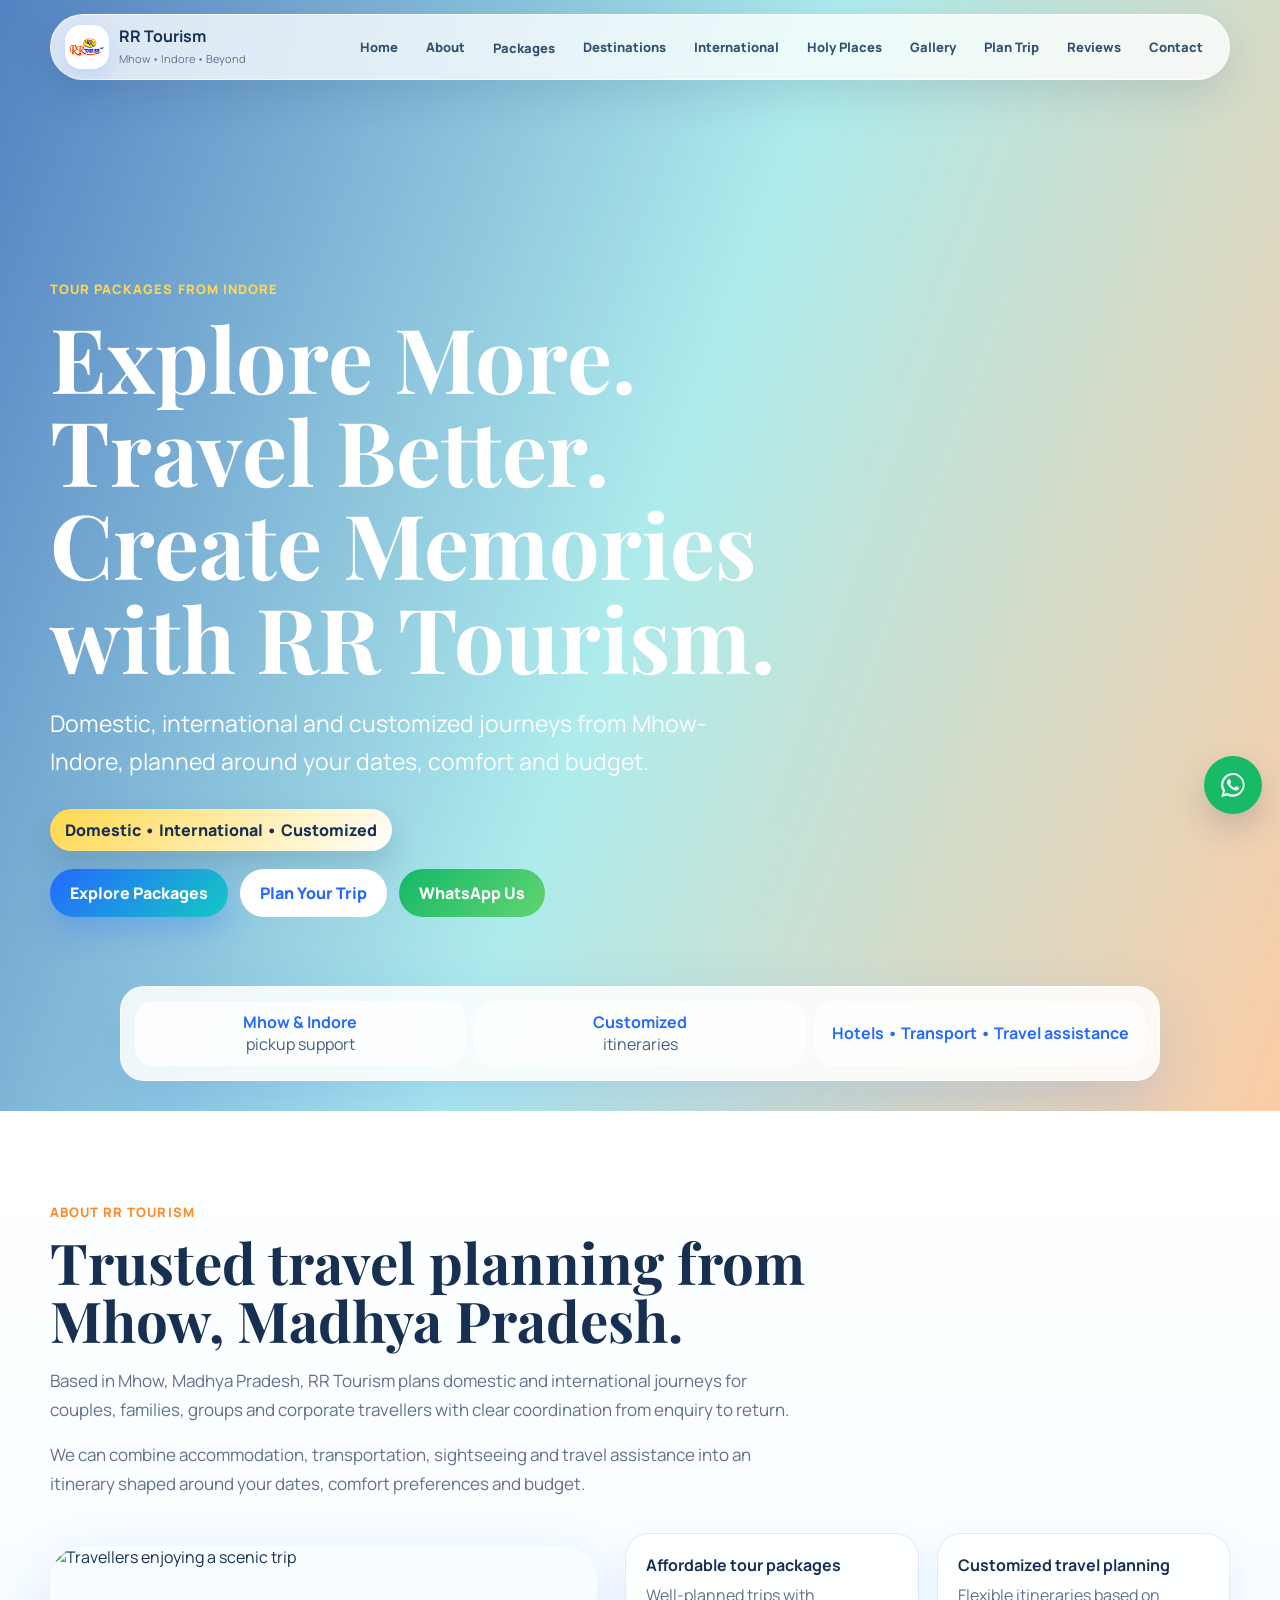
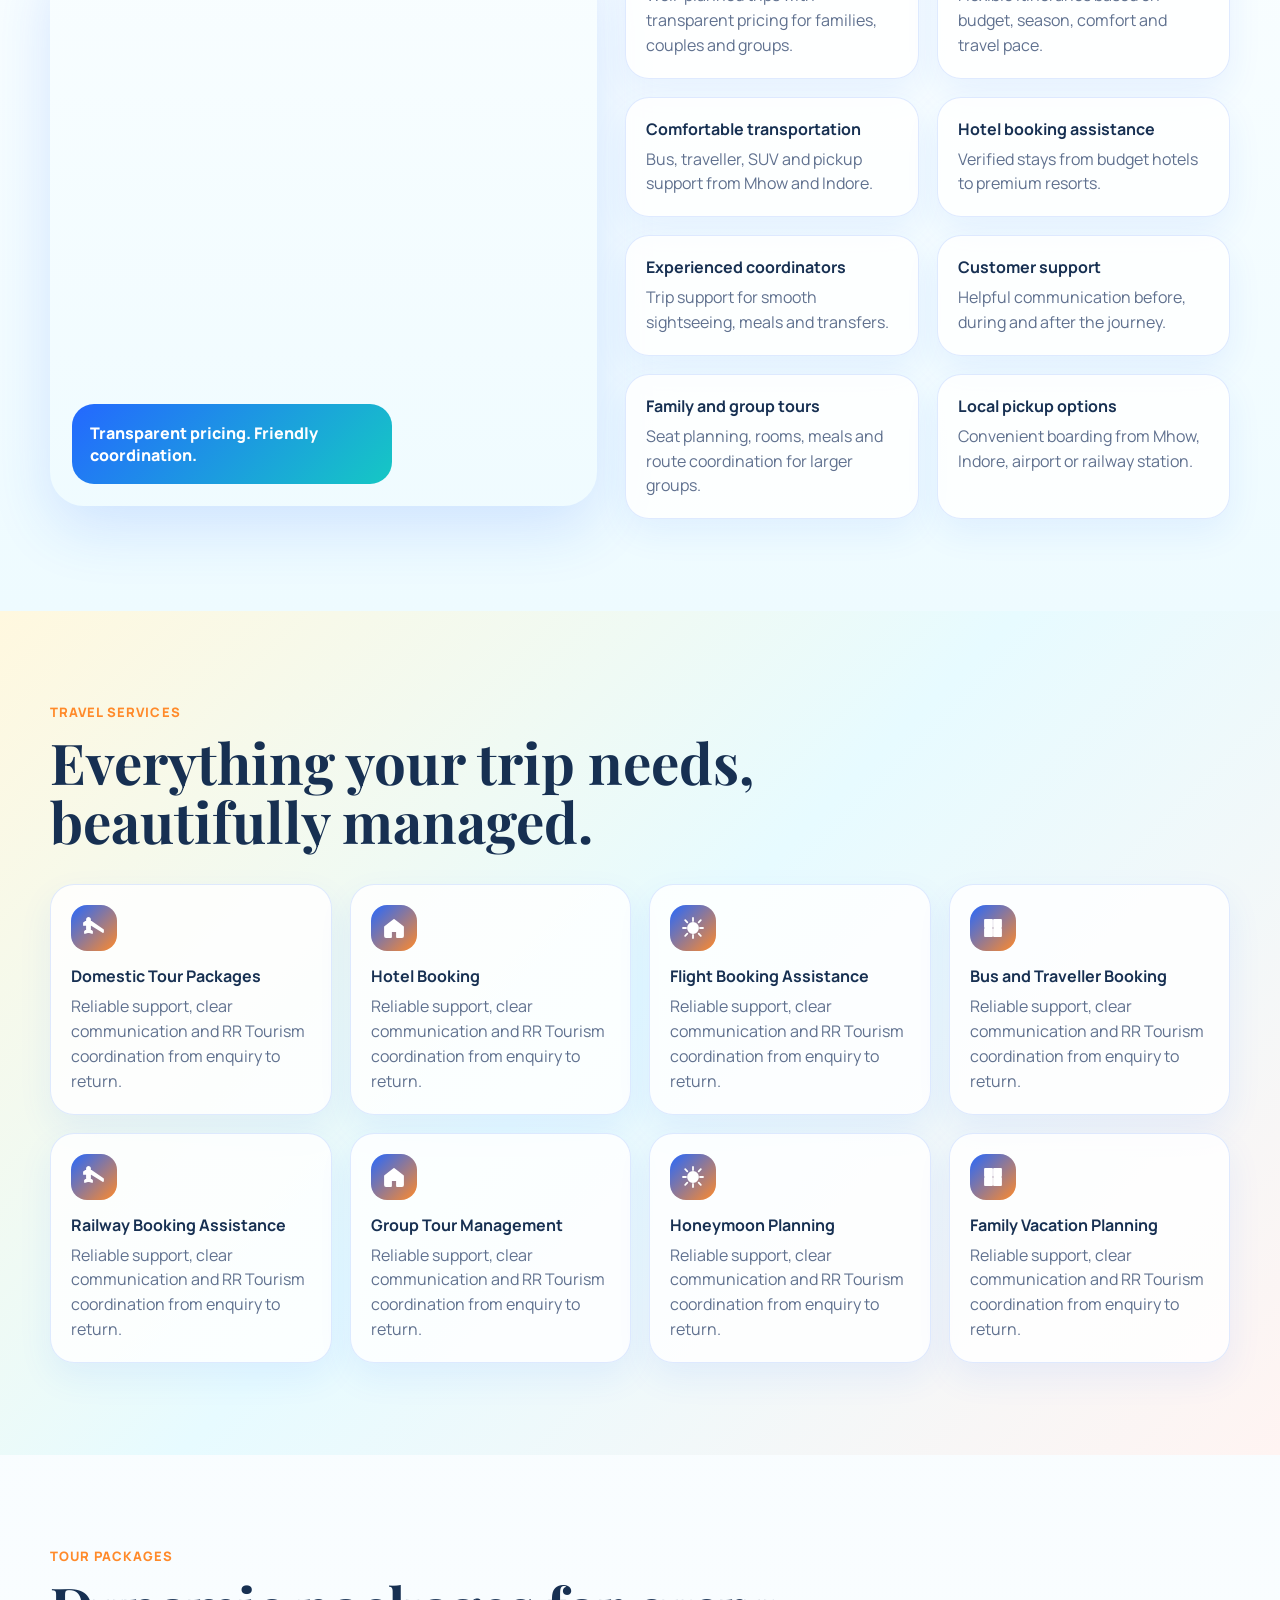
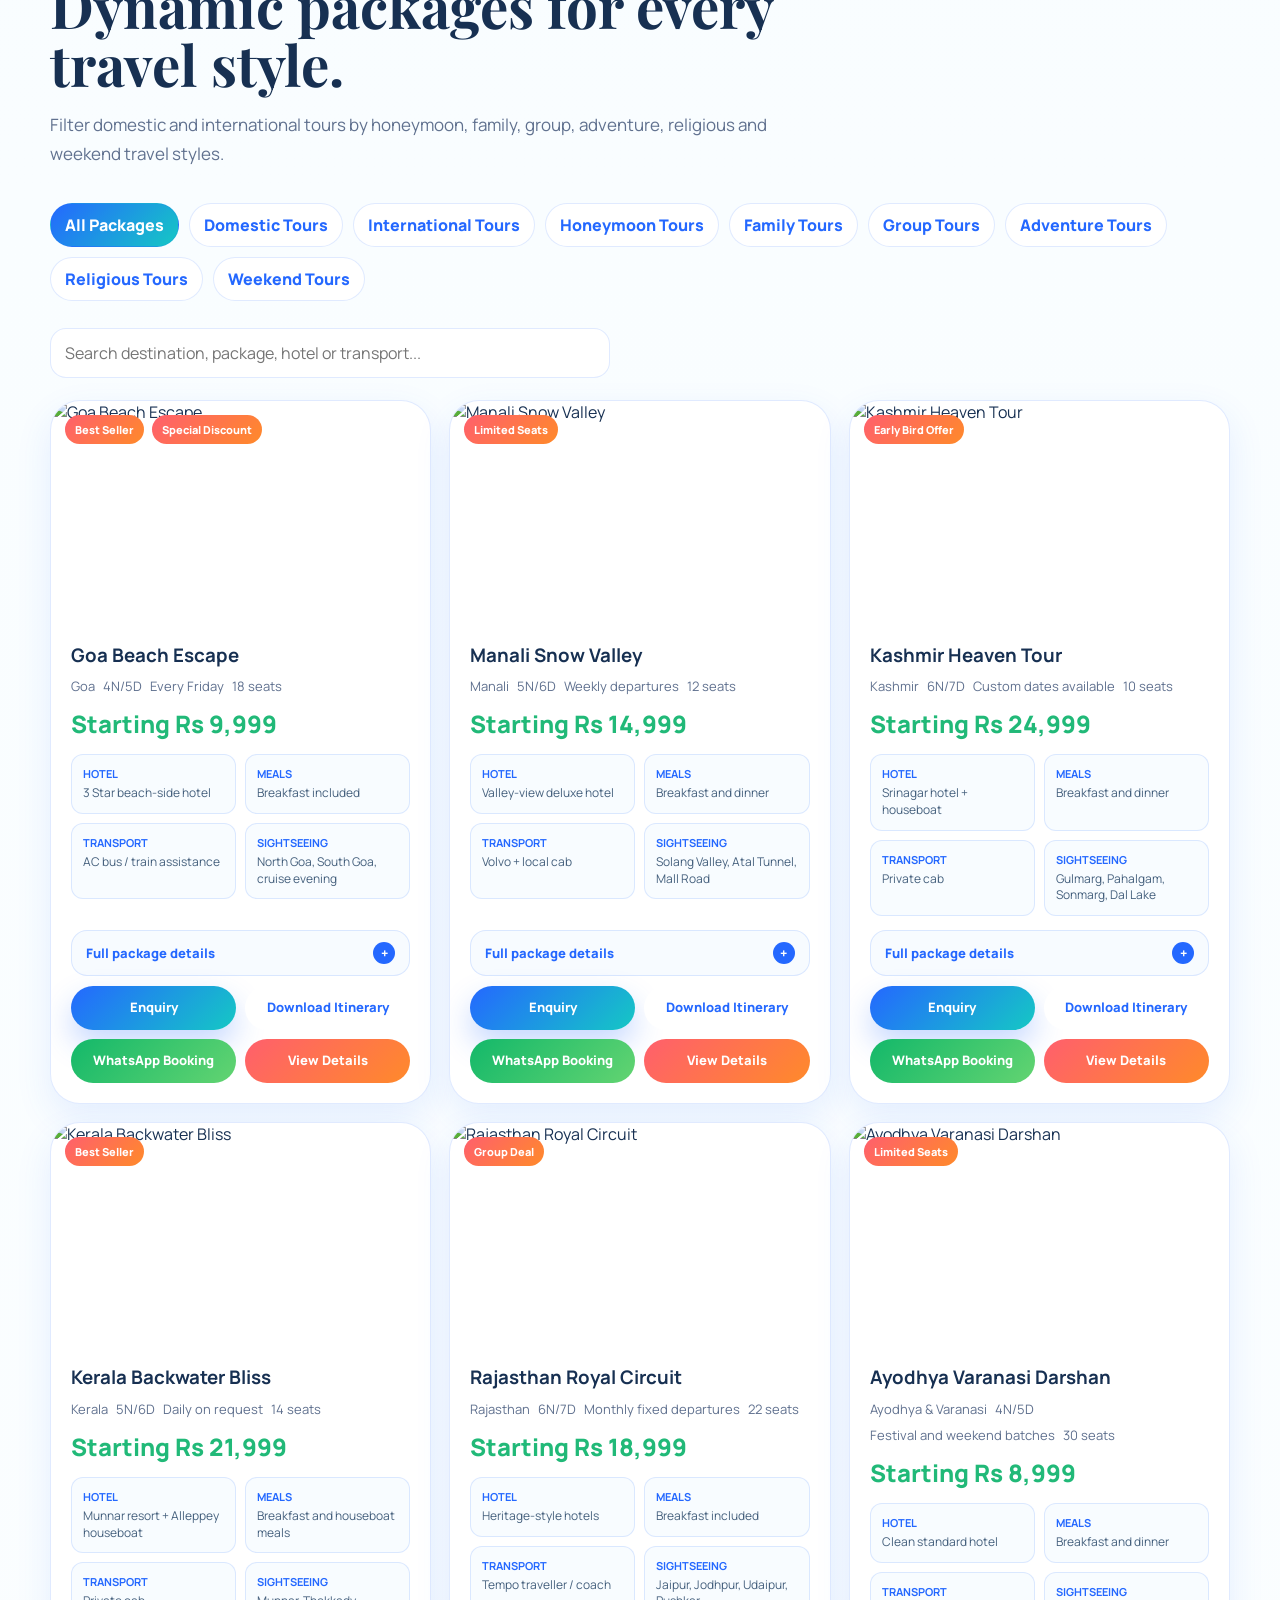
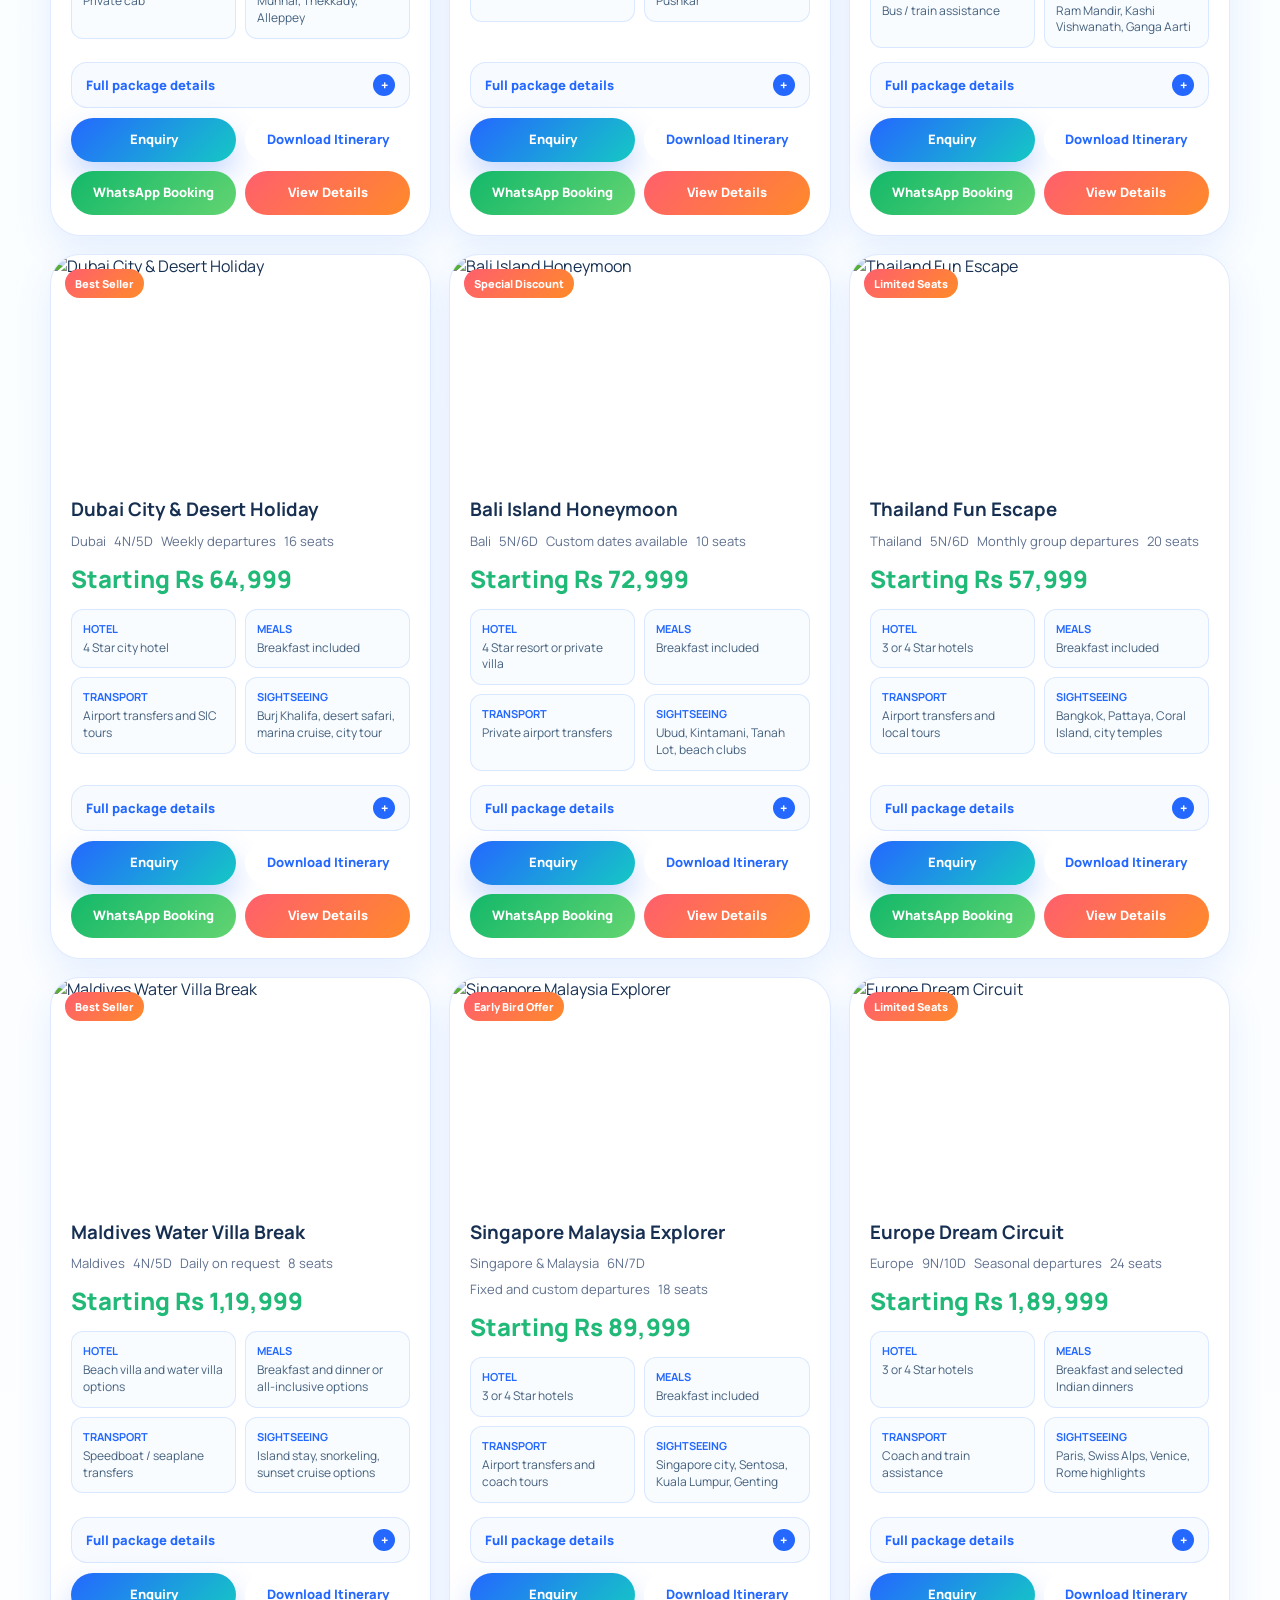
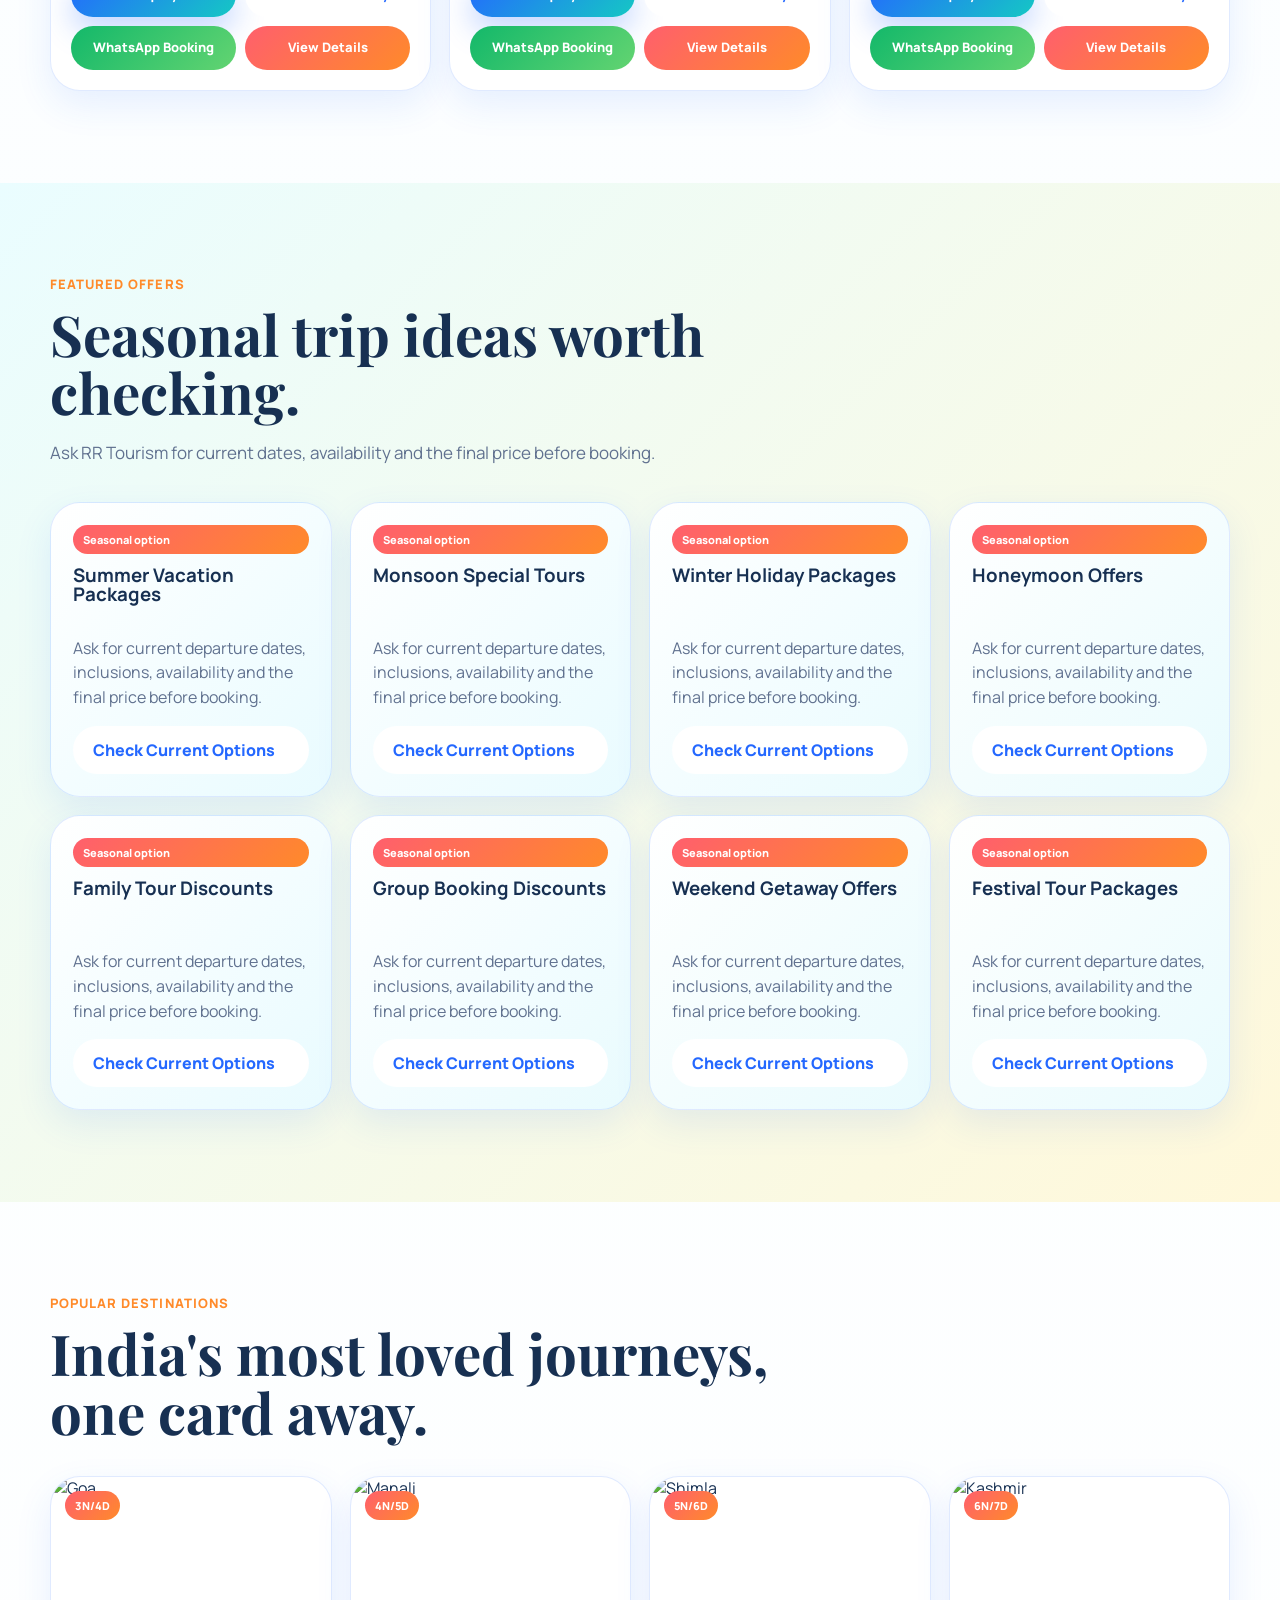
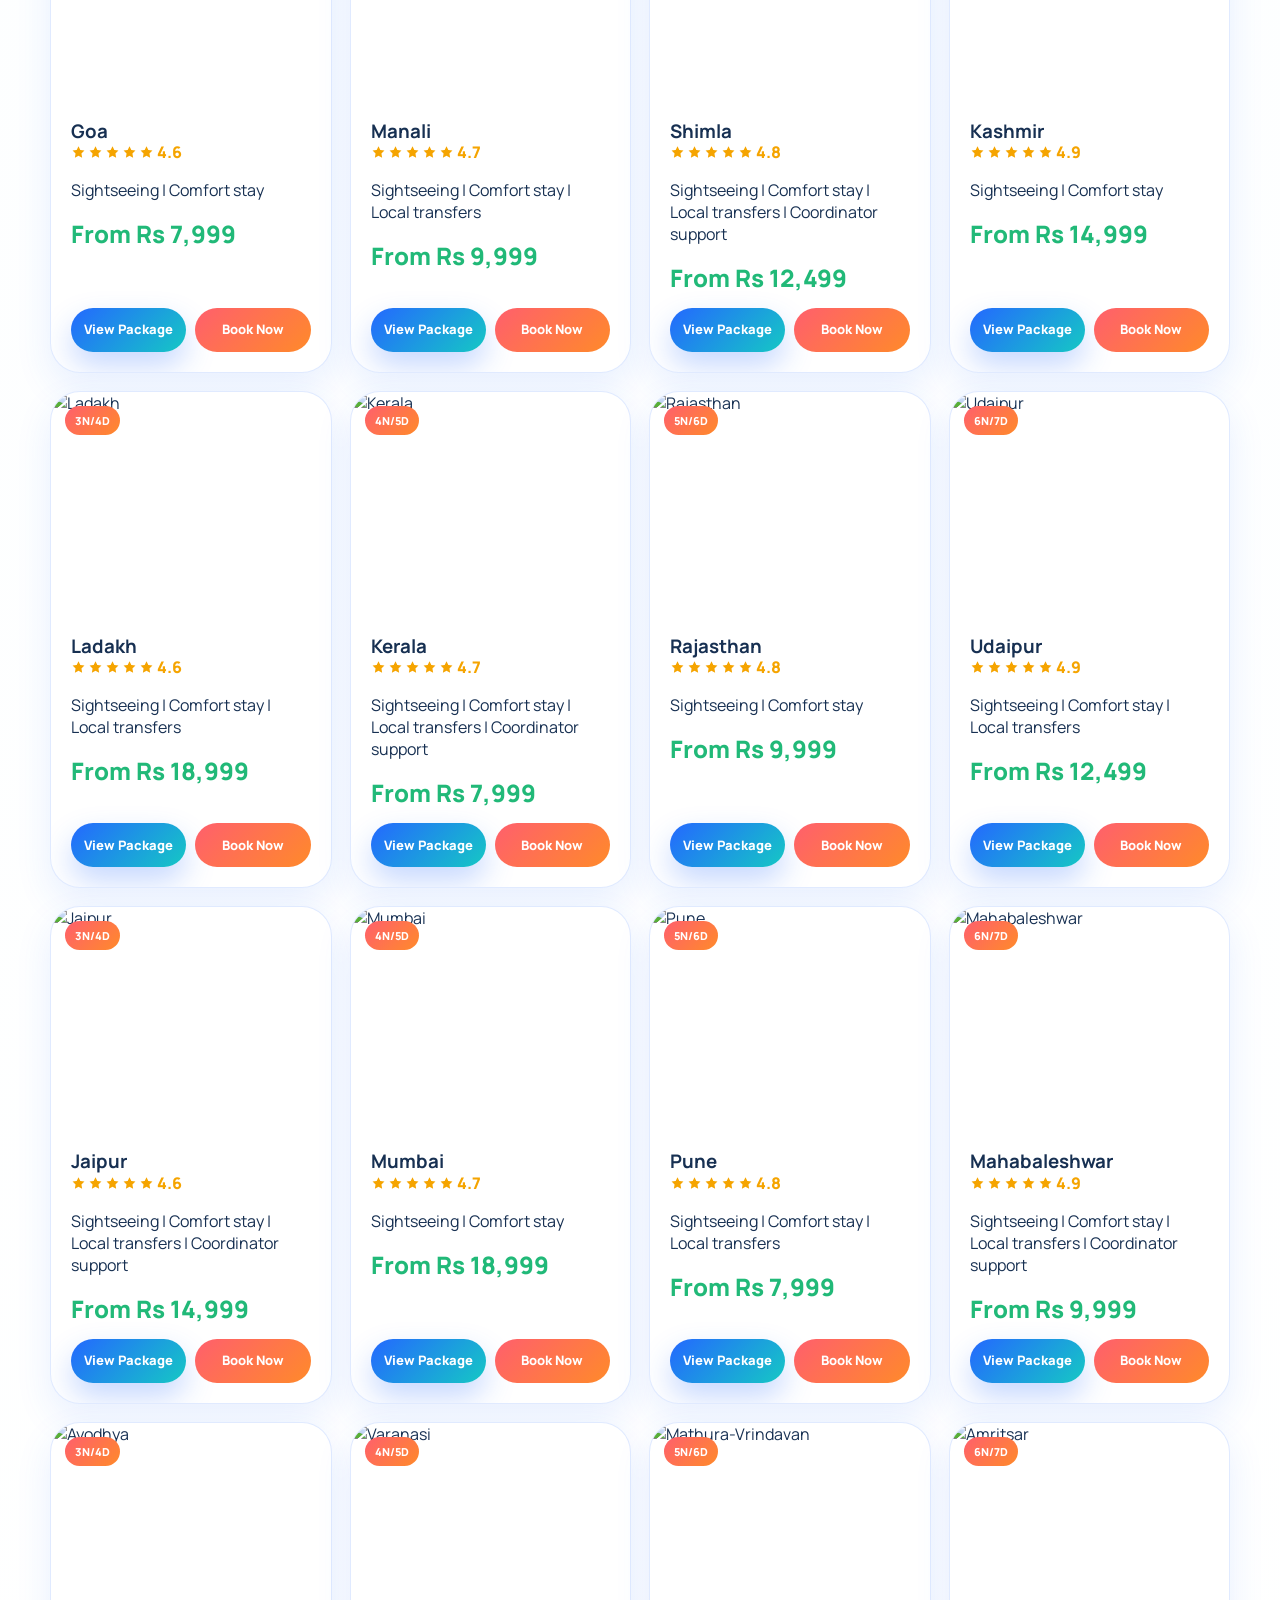
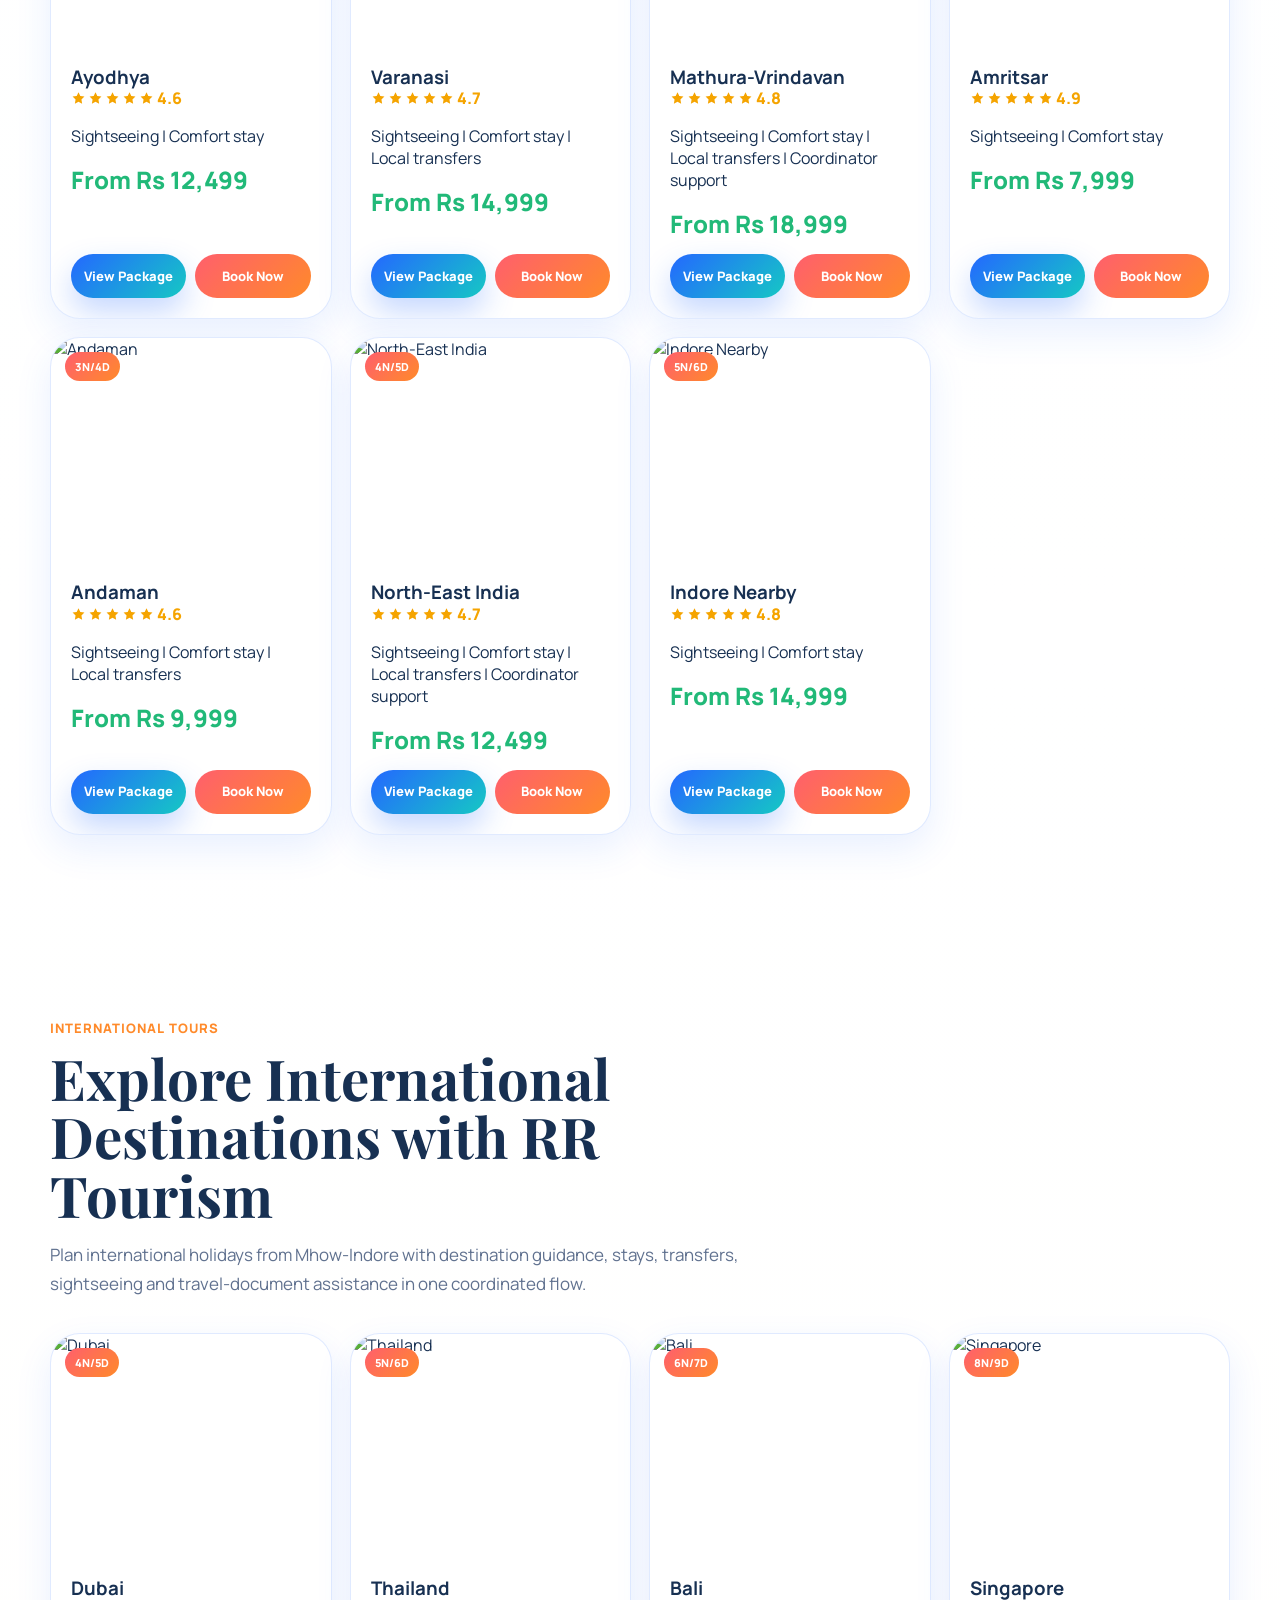
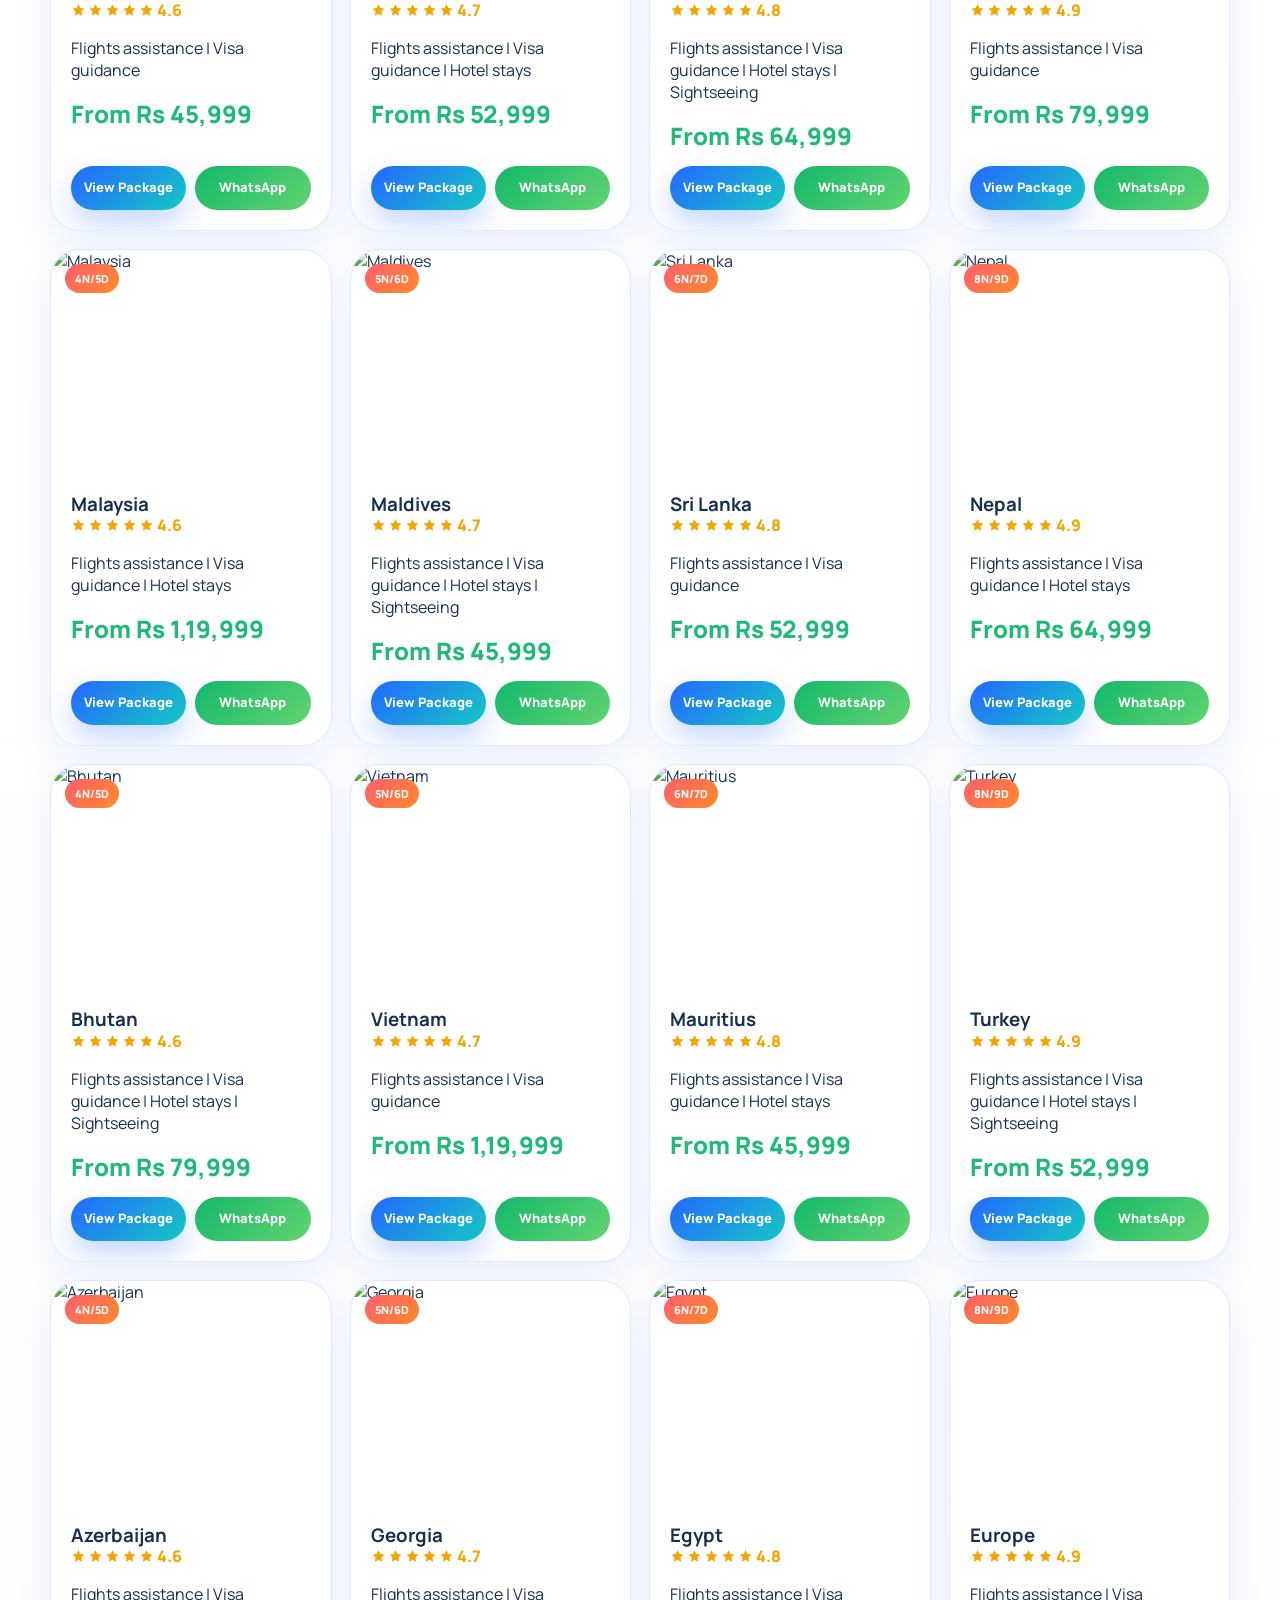
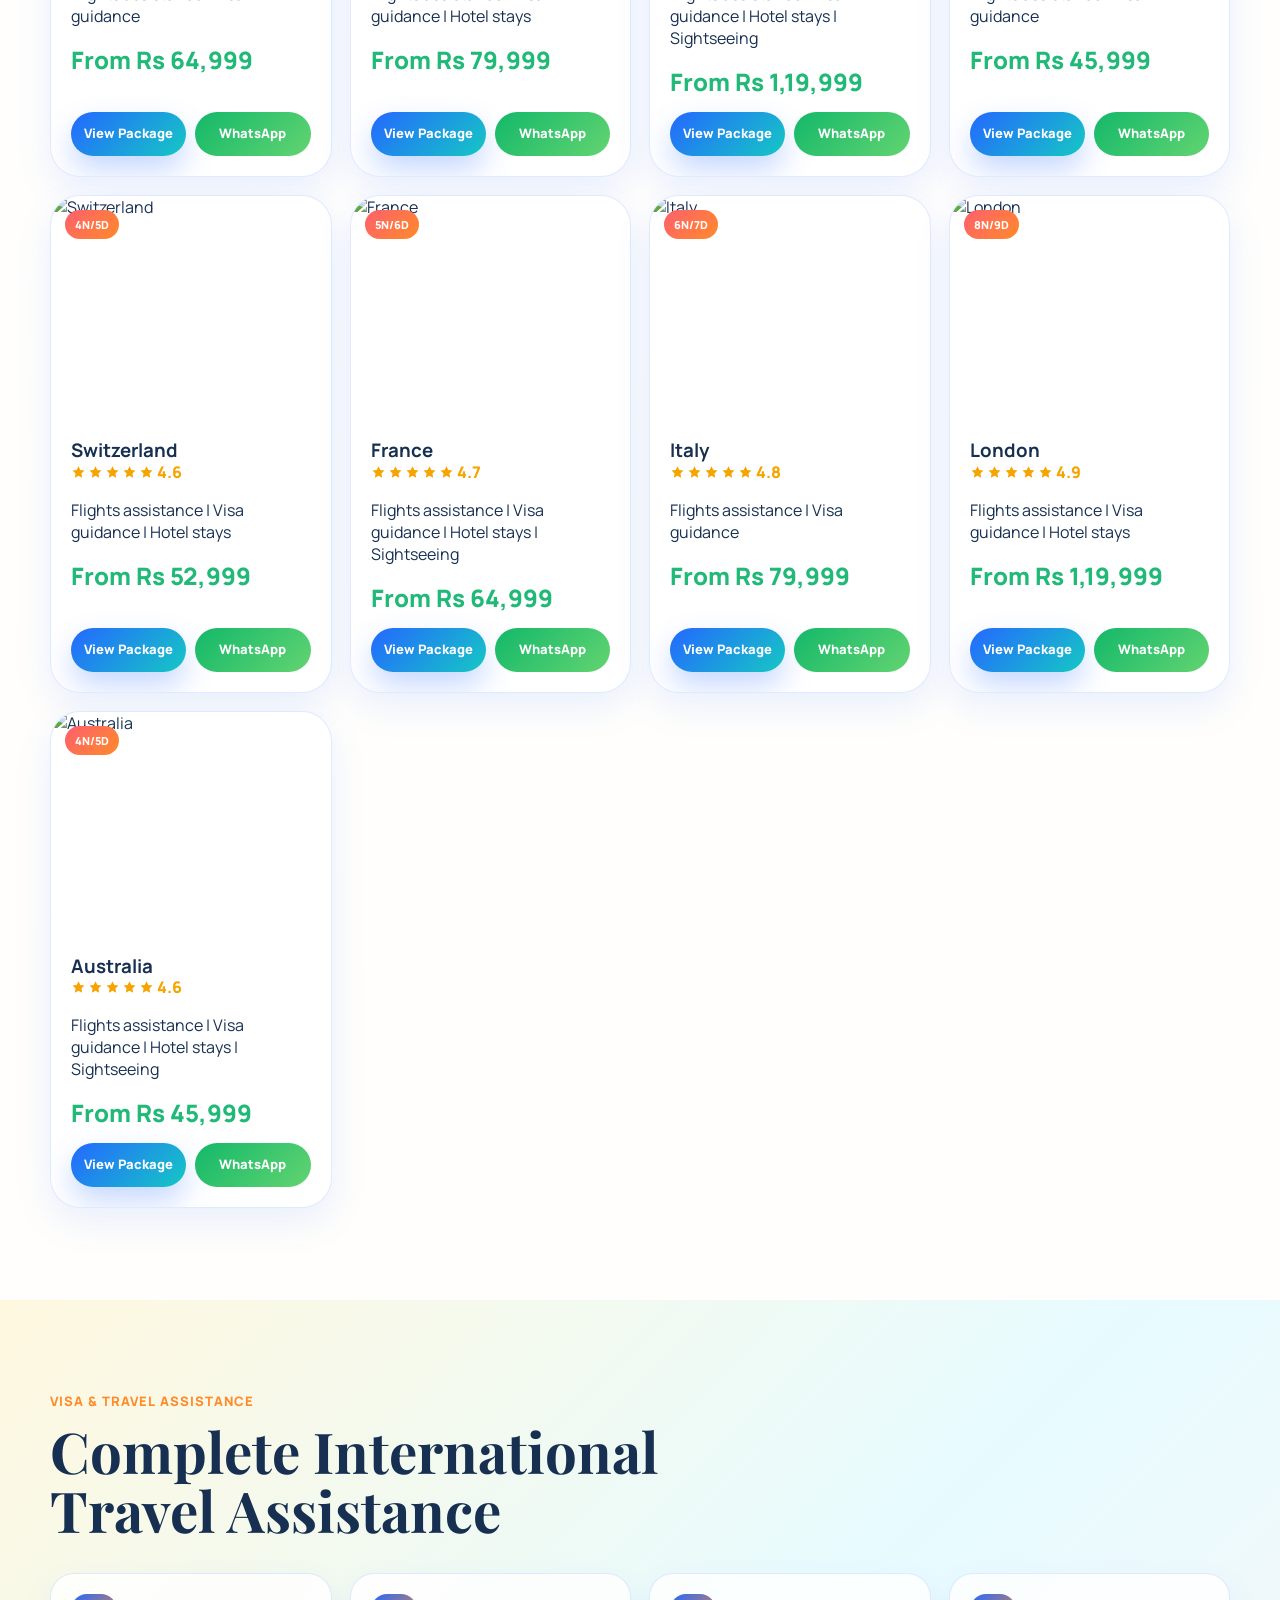
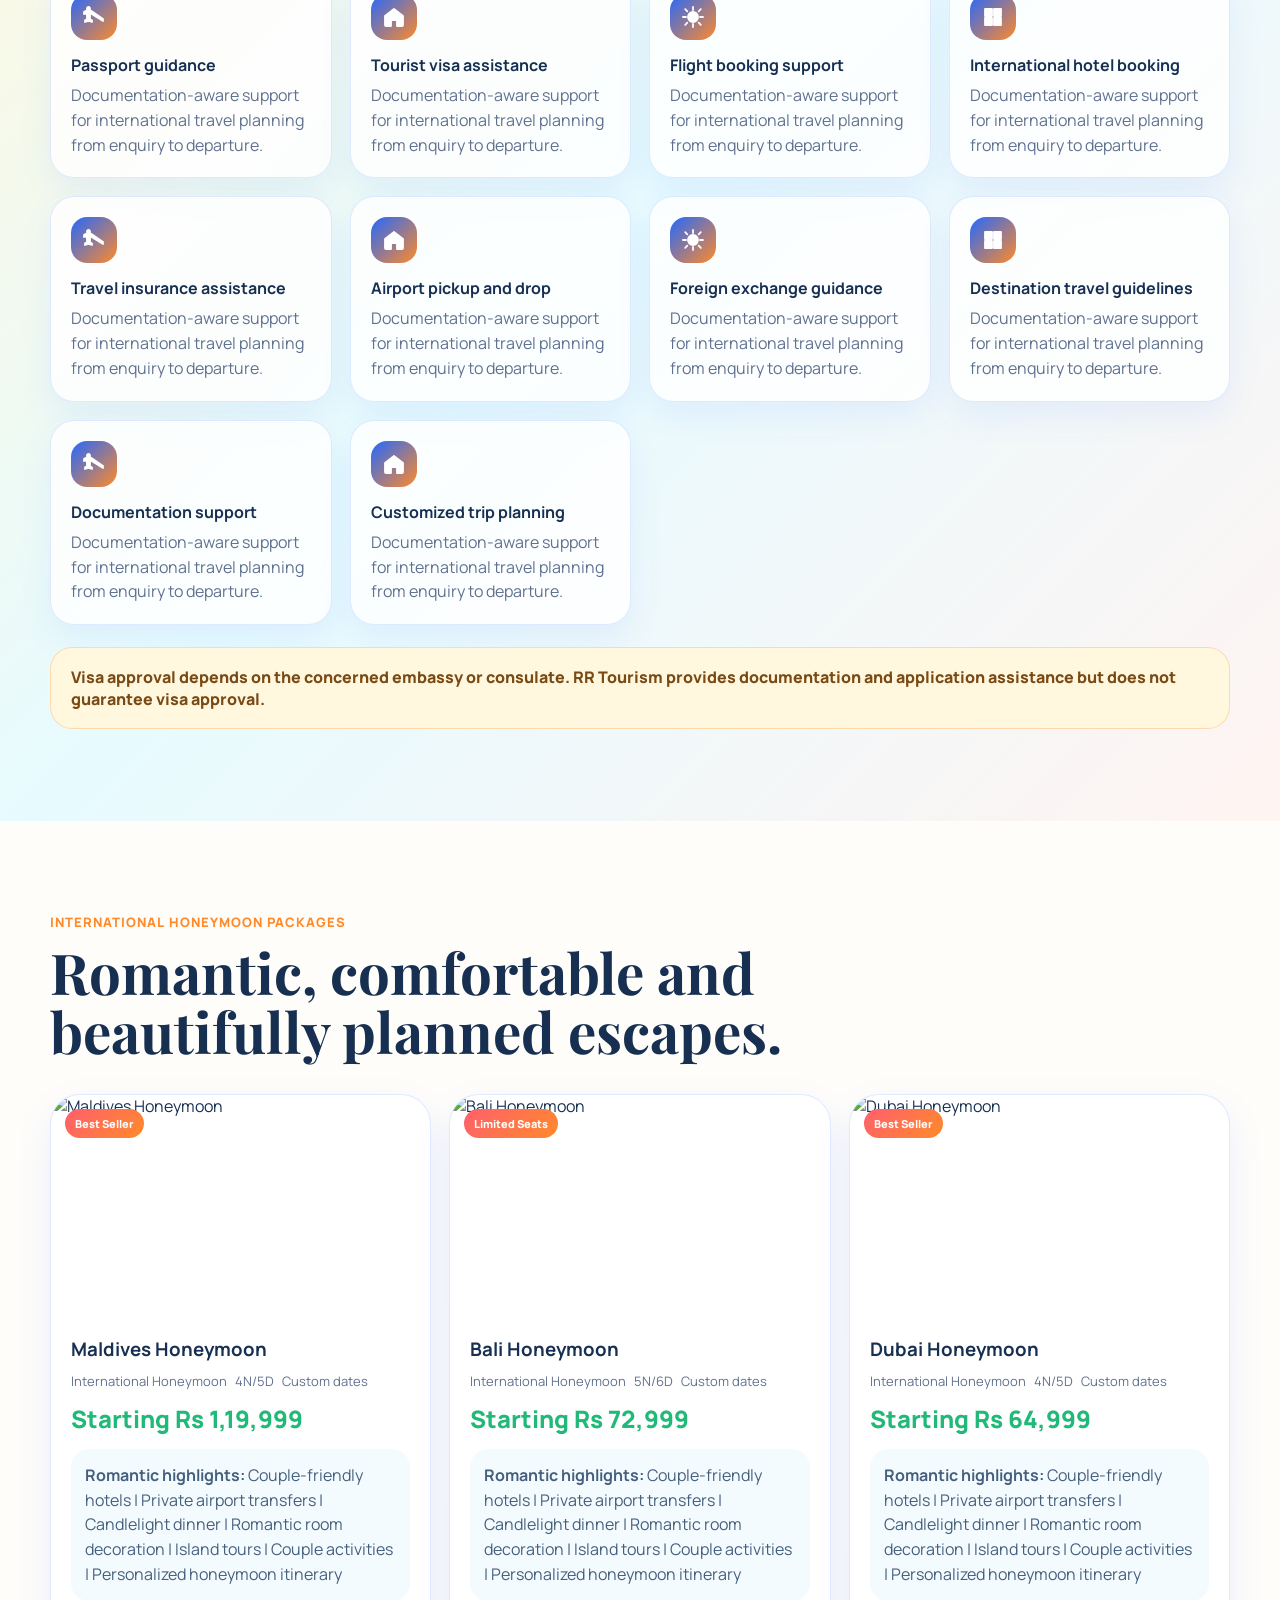
==== commit 12b2224c: "Restore original hero video markup" ====
--- a/index.html
+++ b/index.html
@@ -97,6 +97,9 @@
 
   <main>
     <section class="hero section-page" id="home">
+      <video class="hero-video" autoplay muted loop playsinline poster="https://images.unsplash.com/photo-1500530855697-b586d89ba3ee?auto=format&fit=crop&w=1800&q=80">
+        <source src="assets/hero-travel.mp4" type="video/mp4" />
+      </video>
       <div class="hero-overlay"></div>
       <!-- <div class="hero-float float-one">Goa</div>
       <div class="hero-float float-two">Ladakh</div>
--- a/styles.css
+++ b/styles.css
@@ -1121,27 +1121,201 @@
   cursor: pointer;
 }
 .to-top.show { opacity: 1; pointer-events: auto; }
-footer {
+.site-footer {
+  padding: 26px max(18px, calc((100vw - 1240px) / 2)) 22px;
+  color: white;
+  background:
+    radial-gradient(circle at 8% 12%, rgba(36,104,255,.22), transparent 34%),
+    radial-gradient(circle at 92% 18%, rgba(21,200,196,.18), transparent 28%),
+    linear-gradient(145deg, #071426 0%, #0c1f3b 54%, #102c4a 100%);
+}
+.footer-shell {
+  width: min(1240px, 100%);
+  margin: auto;
+}
+.footer-main {
+  display: grid;
+  grid-template-columns: 1.35fr .8fr 1fr;
+  gap: clamp(28px, 5vw, 72px);
+  padding: clamp(30px, 4vw, 50px) clamp(24px, 4vw, 44px);
+  border: 1px solid rgba(255,255,255,.1);
+  border-radius: 34px 34px 0 0;
+  background: rgba(255,255,255,.035);
+  backdrop-filter: blur(18px);
+  box-shadow: inset 0 1px 0 rgba(255,255,255,.06);
+}
+.footer-brand,
+.footer-links,
+.footer-connect {
+  min-width: 0;
+}
+.footer-brand-lockup {
+  display: inline-flex;
+  align-items: center;
+  margin-bottom: 18px;
+}
+.footer-logo {
+  width: min(250px, 100%);
+  height: 82px;
+  object-fit: contain;
+  object-position: left center;
+  filter: drop-shadow(0 10px 22px rgba(0,0,0,.2));
+}
+.footer-brand > p {
+  max-width: 480px;
+  margin: 0;
+  color: rgba(255,255,255,.72);
+  line-height: 1.75;
+  font-size: 15px;
+}
+.footer-contact-chips {
   display: flex;
+  flex-wrap: wrap;
+  gap: 10px;
+  margin-top: 22px;
+}
+.footer-contact-chips a {
+  padding: 10px 13px;
+  border: 1px solid rgba(255,255,255,.12);
+  border-radius: 999px;
+  color: #dfeaff;
+  background: rgba(255,255,255,.055);
+  font-size: 13px;
+  font-weight: 800;
+  transition: .25s ease;
+}
+.footer-contact-chips a:hover {
+  transform: translateY(-2px);
+  border-color: rgba(58,177,255,.55);
+  background: rgba(36,104,255,.16);
+}
+.footer-title {
+  margin: 4px 0 18px;
+  color: white;
+  font-size: 13px;
+  font-weight: 900;
+  letter-spacing: .12em;
+  text-transform: uppercase;
+}
+.footer-links {
+  display: grid;
+  align-content: start;
+  gap: 11px;
+}
+.footer-links a {
+  width: fit-content;
+  color: rgba(255,255,255,.72);
+  font-size: 14px;
+  font-weight: 800;
+  transition: color .2s ease, transform .2s ease;
+}
+.footer-links a:hover {
+  color: #6ee8e3;
+  transform: translateX(4px);
+}
+.footer-connect-copy {
+  margin: 0 0 18px;
+  color: rgba(255,255,255,.68);
+  line-height: 1.65;
+  font-size: 14px;
+}
+.footer-socials {
+  display: flex;
+  flex-wrap: wrap;
+  gap: 10px;
+}
+.footer-social {
+  width: 46px;
+  height: 46px;
+  display: grid;
+  place-items: center;
+  border: 1px solid rgba(255,255,255,.12);
+  border-radius: 15px;
+  color: white;
+  background: rgba(255,255,255,.065);
+  transition: transform .25s ease, border-color .25s ease, background .25s ease;
+}
+.footer-social:hover {
+  transform: translateY(-4px);
+  border-color: rgba(101,232,227,.5);
+  background: linear-gradient(135deg, rgba(36,104,255,.6), rgba(21,200,196,.5));
+}
+.footer-social.whatsapp-social:hover {
+  background: linear-gradient(135deg, #0ea85b, #4ed17f);
+}
+.footer-social svg {
+  width: 21px;
+  height: 21px;
+  fill: currentColor;
+}
+.footer-whatsapp-cta {
+  width: fit-content;
+  display: inline-flex;
+  align-items: center;
+  gap: 10px;
+  margin-top: 20px;
+  padding: 12px 16px;
+  border-radius: 999px;
+  color: white;
+  background: linear-gradient(135deg, #0fb968, #53d783);
+  box-shadow: 0 12px 26px rgba(20,185,104,.18);
+  font-size: 13px;
+  font-weight: 900;
+  transition: transform .25s ease, box-shadow .25s ease;
+}
+.footer-whatsapp-cta:hover {
+  transform: translateY(-3px);
+  box-shadow: 0 16px 32px rgba(20,185,104,.24);
+}
+.footer-whatsapp-cta span {
+  font-size: 18px;
+  line-height: 1;
+}
+.footer-bottom {
+  display: flex;
+  align-items: center;
   justify-content: space-between;
-  gap: 20px;
-  flex-wrap: wrap;
-  padding: 26px max(22px, calc((100vw - 1180px) / 2));
-  color: #4d647d;
-  background: white;
-}
-footer div { display: flex; gap: 14px; flex-wrap: wrap; font-weight: 900; color: var(--royal); }
-footer p {
-  display: flex;
-  align-items: center;
-  gap: 10px;
-}
-.footer-logo {
-  width: 42px;
-  height: 42px;
-  padding: 4px;
-  border-radius: 14px;
-  background: #fff8df;
+  gap: 18px;
+  padding: 18px 24px;
+  border: 1px solid rgba(255,255,255,.1);
+  border-top: 0;
+  border-radius: 0 0 28px 28px;
+  background: rgba(4,12,25,.66);
+}
+.footer-bottom > p {
+  margin: 0;
+  color: rgba(255,255,255,.58);
+  font-size: 13px;
+}
+.sati-credit {
+  display: inline-flex;
+  align-items: center;
+  gap: 9px;
+  padding: 8px 10px 8px 13px;
+  border: 1px solid rgba(97,209,255,.22);
+  border-radius: 999px;
+  color: rgba(255,255,255,.66);
+  background: rgba(36,104,255,.09);
+  font-size: 12px;
+  transition: .25s ease;
+}
+.sati-credit strong {
+  color: white;
+  font-size: 13px;
+}
+.sati-credit svg {
+  width: 18px;
+  height: 18px;
+  fill: none;
+  stroke: #67e0ff;
+  stroke-width: 2;
+  stroke-linecap: round;
+  stroke-linejoin: round;
+}
+.sati-credit:hover {
+  transform: translateY(-2px);
+  border-color: rgba(97,209,255,.5);
+  background: rgba(36,104,255,.18);
 }
 
 .reveal { opacity: 0; transform: translateY(34px); transition: opacity .7s ease, transform .7s ease; }
@@ -1415,3 +1589,57 @@
   .contact-card, .contact-actions, .map { min-height: auto; }
   .map { min-height: 320px; }
 }
+
+@media (max-width: 900px) {
+  .footer-main {
+    grid-template-columns: 1fr 1fr;
+  }
+  .footer-brand {
+    grid-column: 1 / -1;
+  }
+}
+
+@media (max-width: 620px) {
+  .site-footer {
+    padding-left: 12px;
+    padding-right: 12px;
+  }
+  .footer-main {
+    grid-template-columns: 1fr;
+    gap: 30px;
+    padding: 28px 20px;
+    border-radius: 28px 28px 0 0;
+  }
+  .footer-brand {
+    grid-column: auto;
+  }
+  .footer-logo {
+    height: 70px;
+    max-width: 220px;
+  }
+  .footer-links {
+    grid-template-columns: repeat(2, minmax(0, 1fr));
+    gap: 12px 16px;
+  }
+  .footer-links .footer-title {
+    grid-column: 1 / -1;
+  }
+  .footer-social {
+    width: 44px;
+    height: 44px;
+  }
+  .footer-whatsapp-cta {
+    width: 100%;
+    justify-content: center;
+  }
+  .footer-bottom {
+    flex-direction: column;
+    align-items: flex-start;
+    padding: 17px 20px;
+    border-radius: 0 0 24px 24px;
+  }
+  .sati-credit {
+    width: 100%;
+    justify-content: center;
+  }
+}
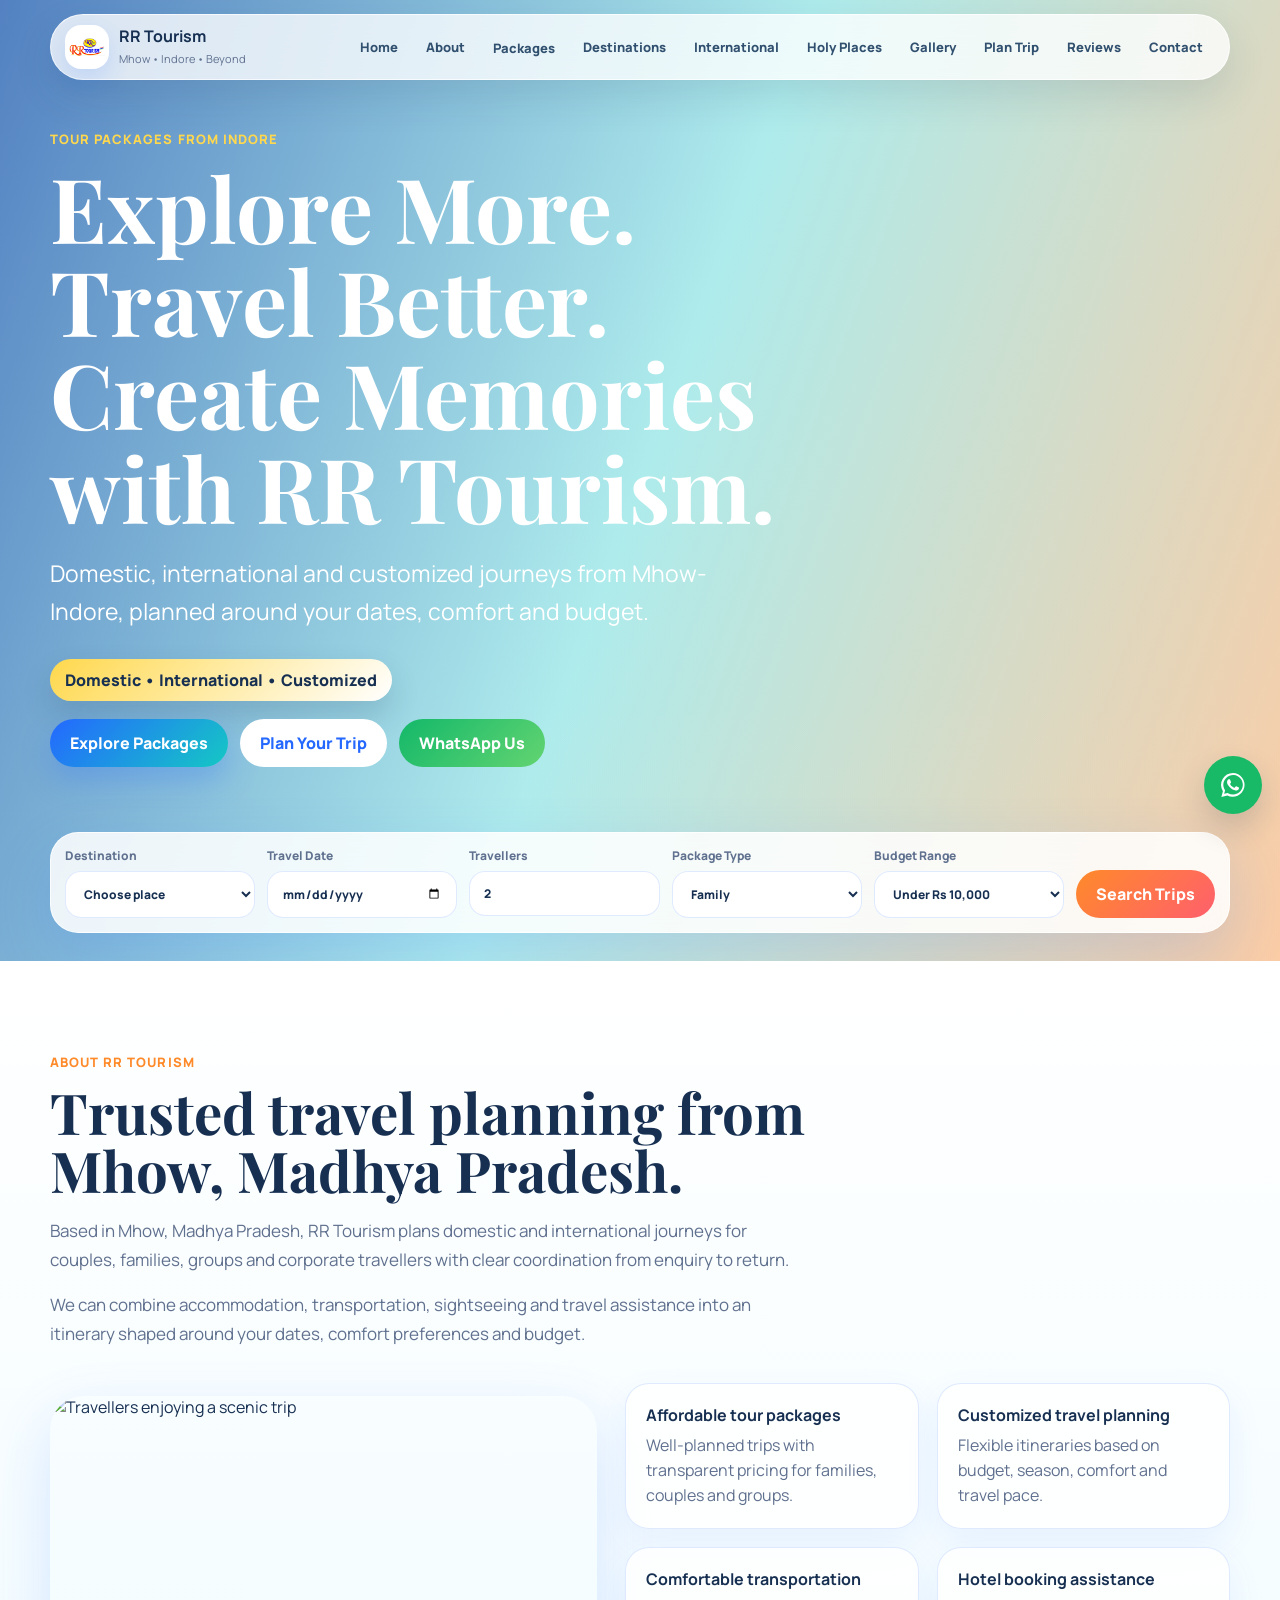
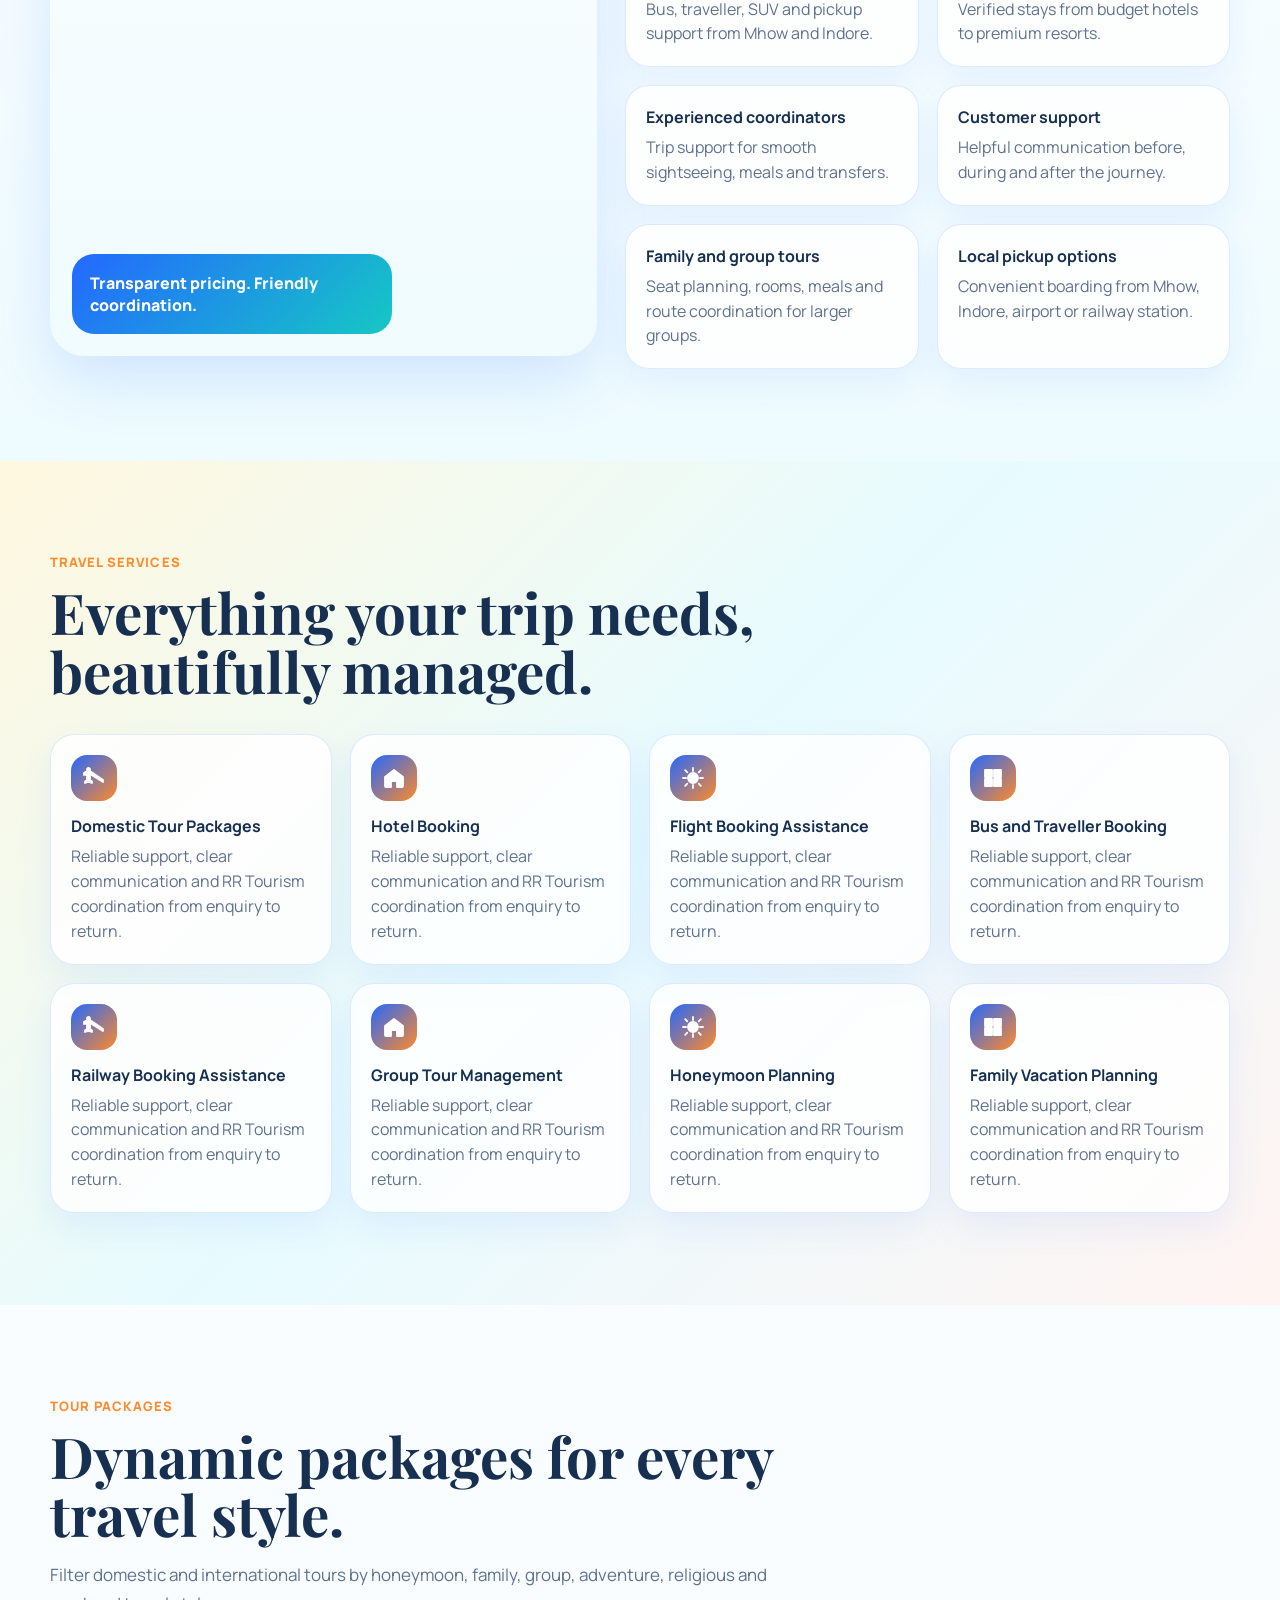
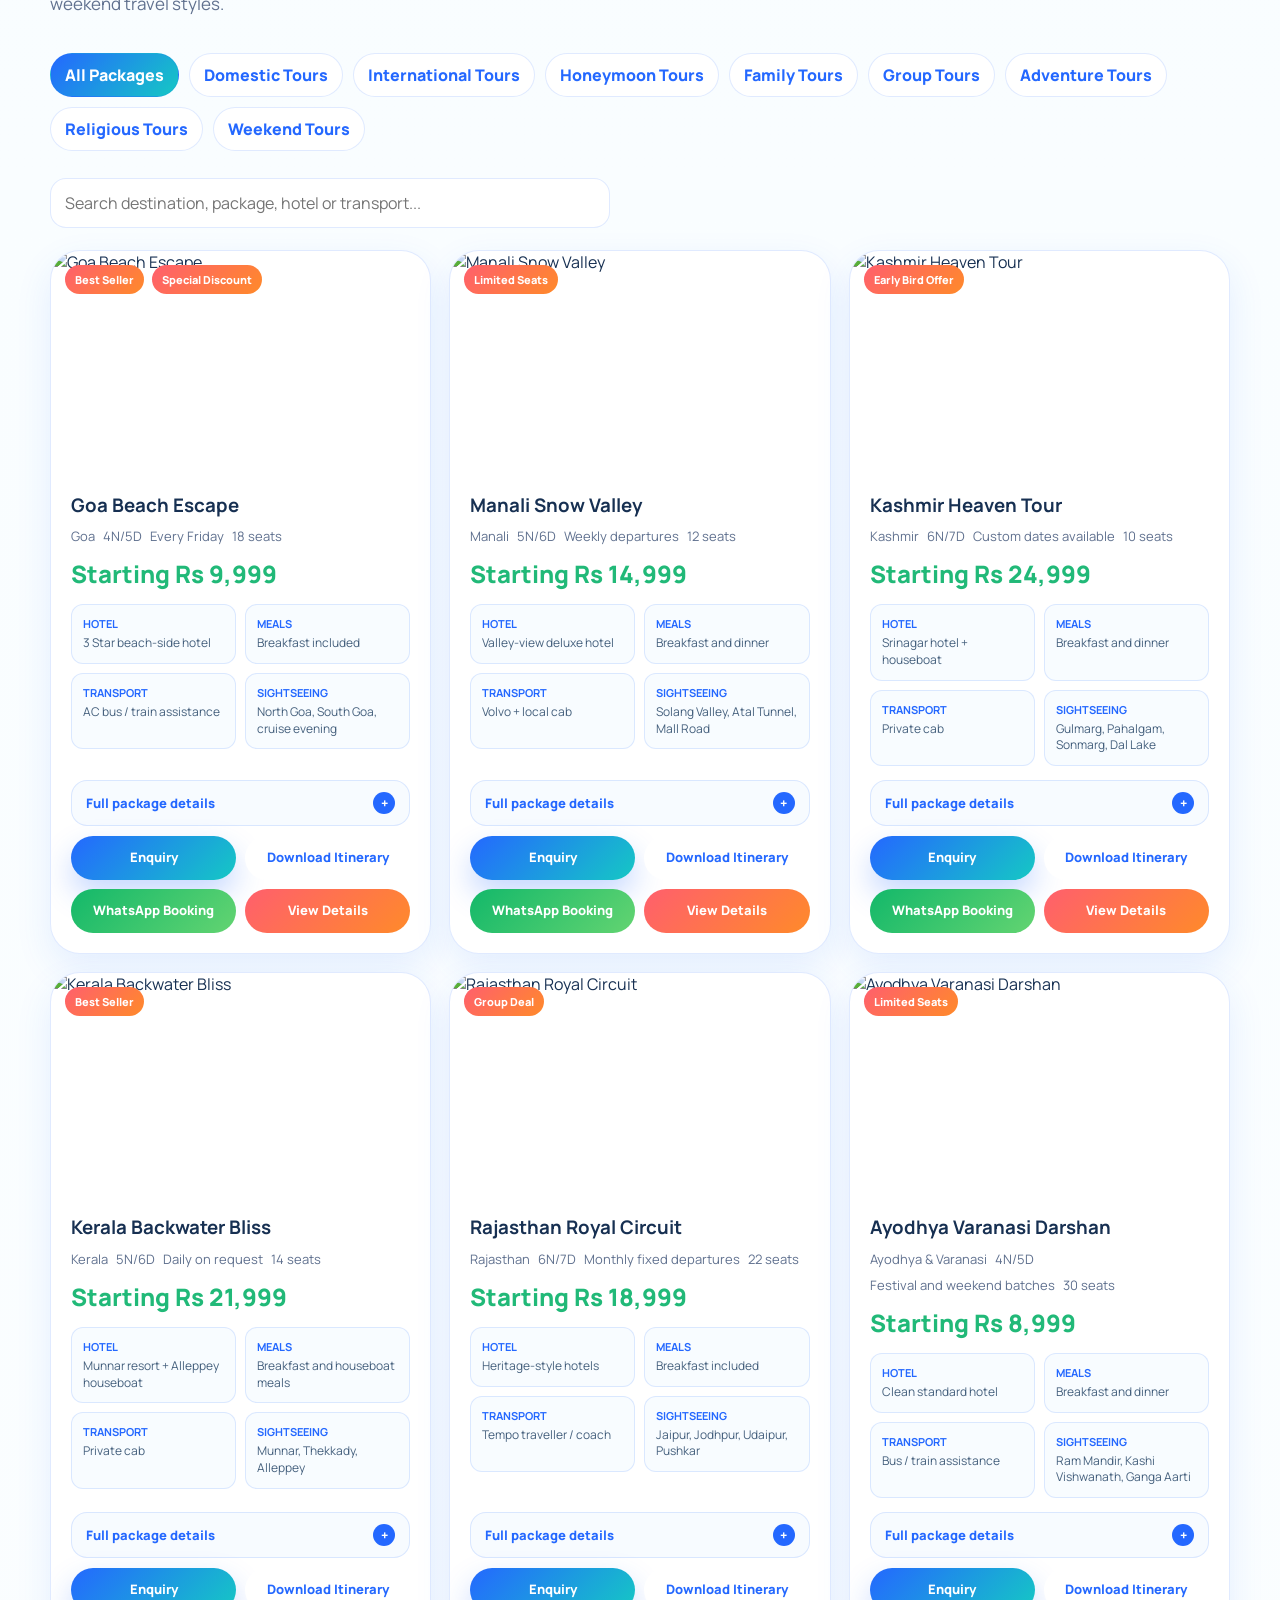
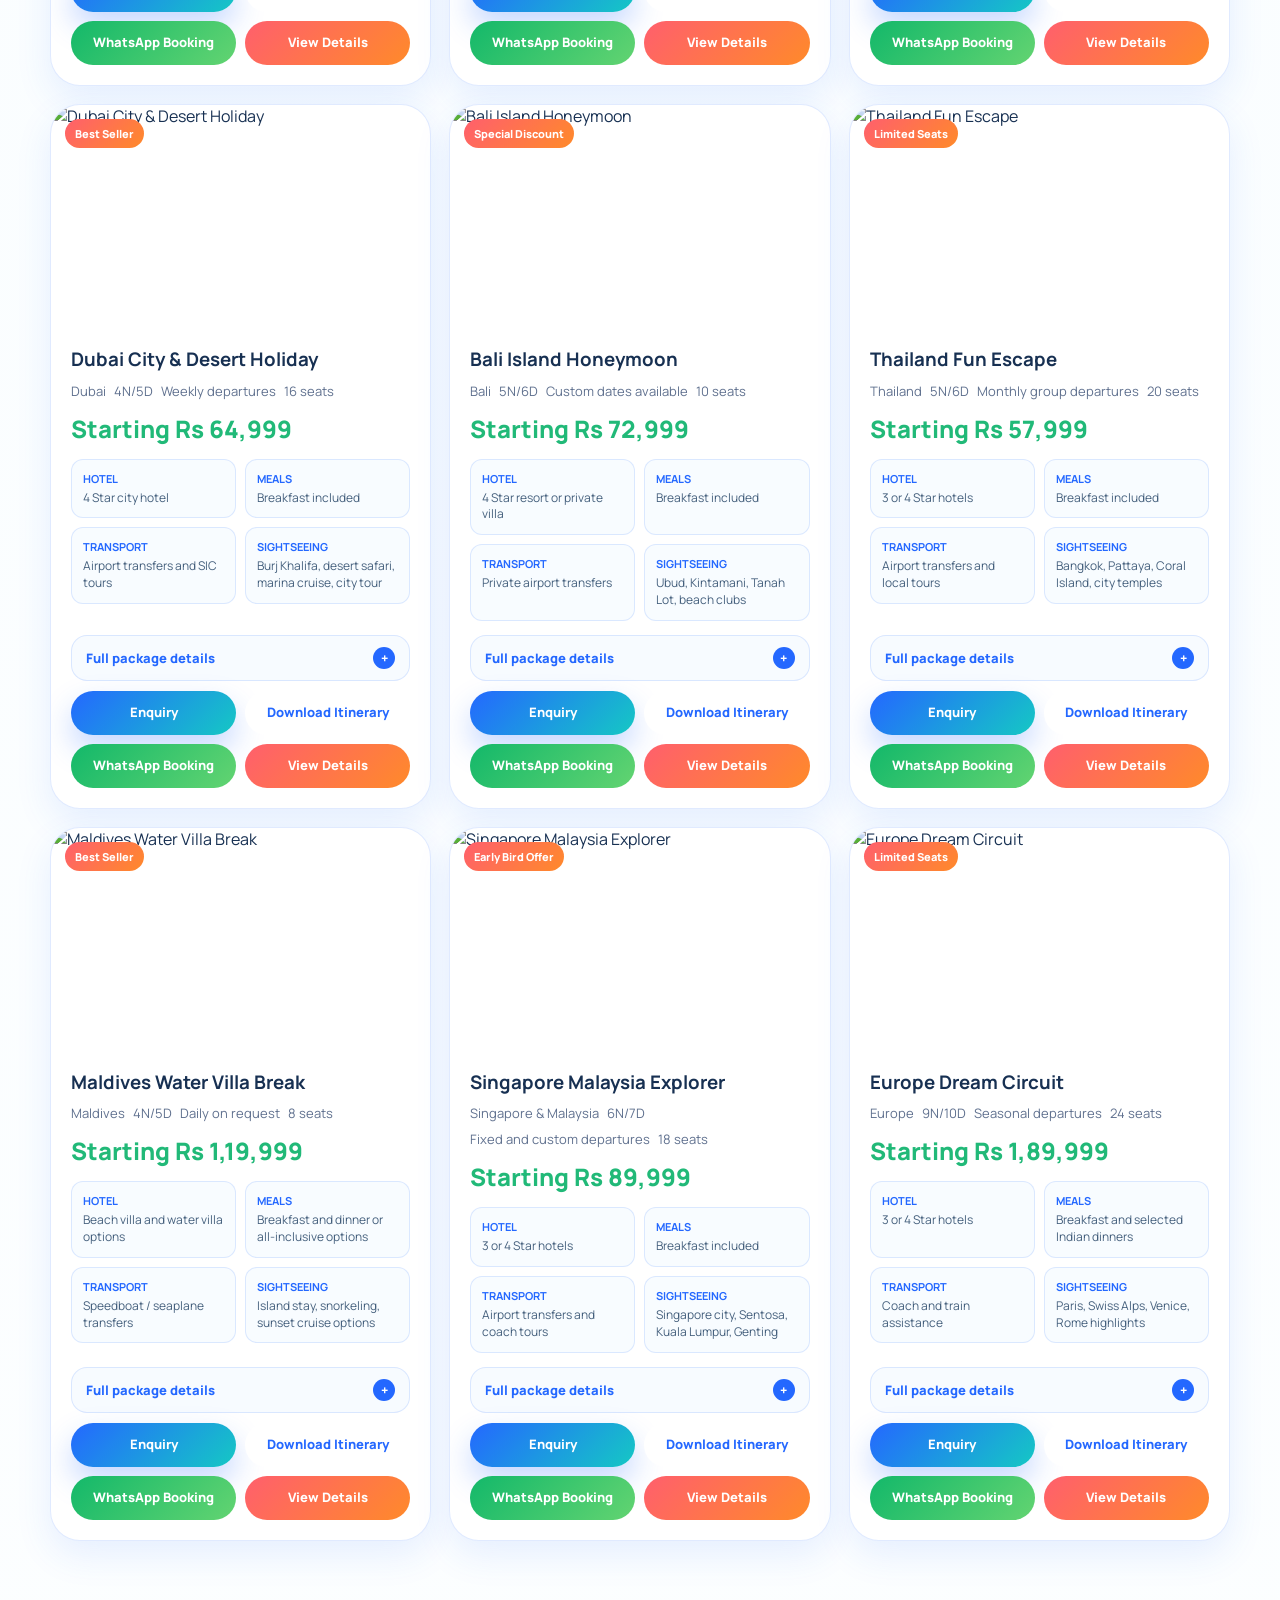
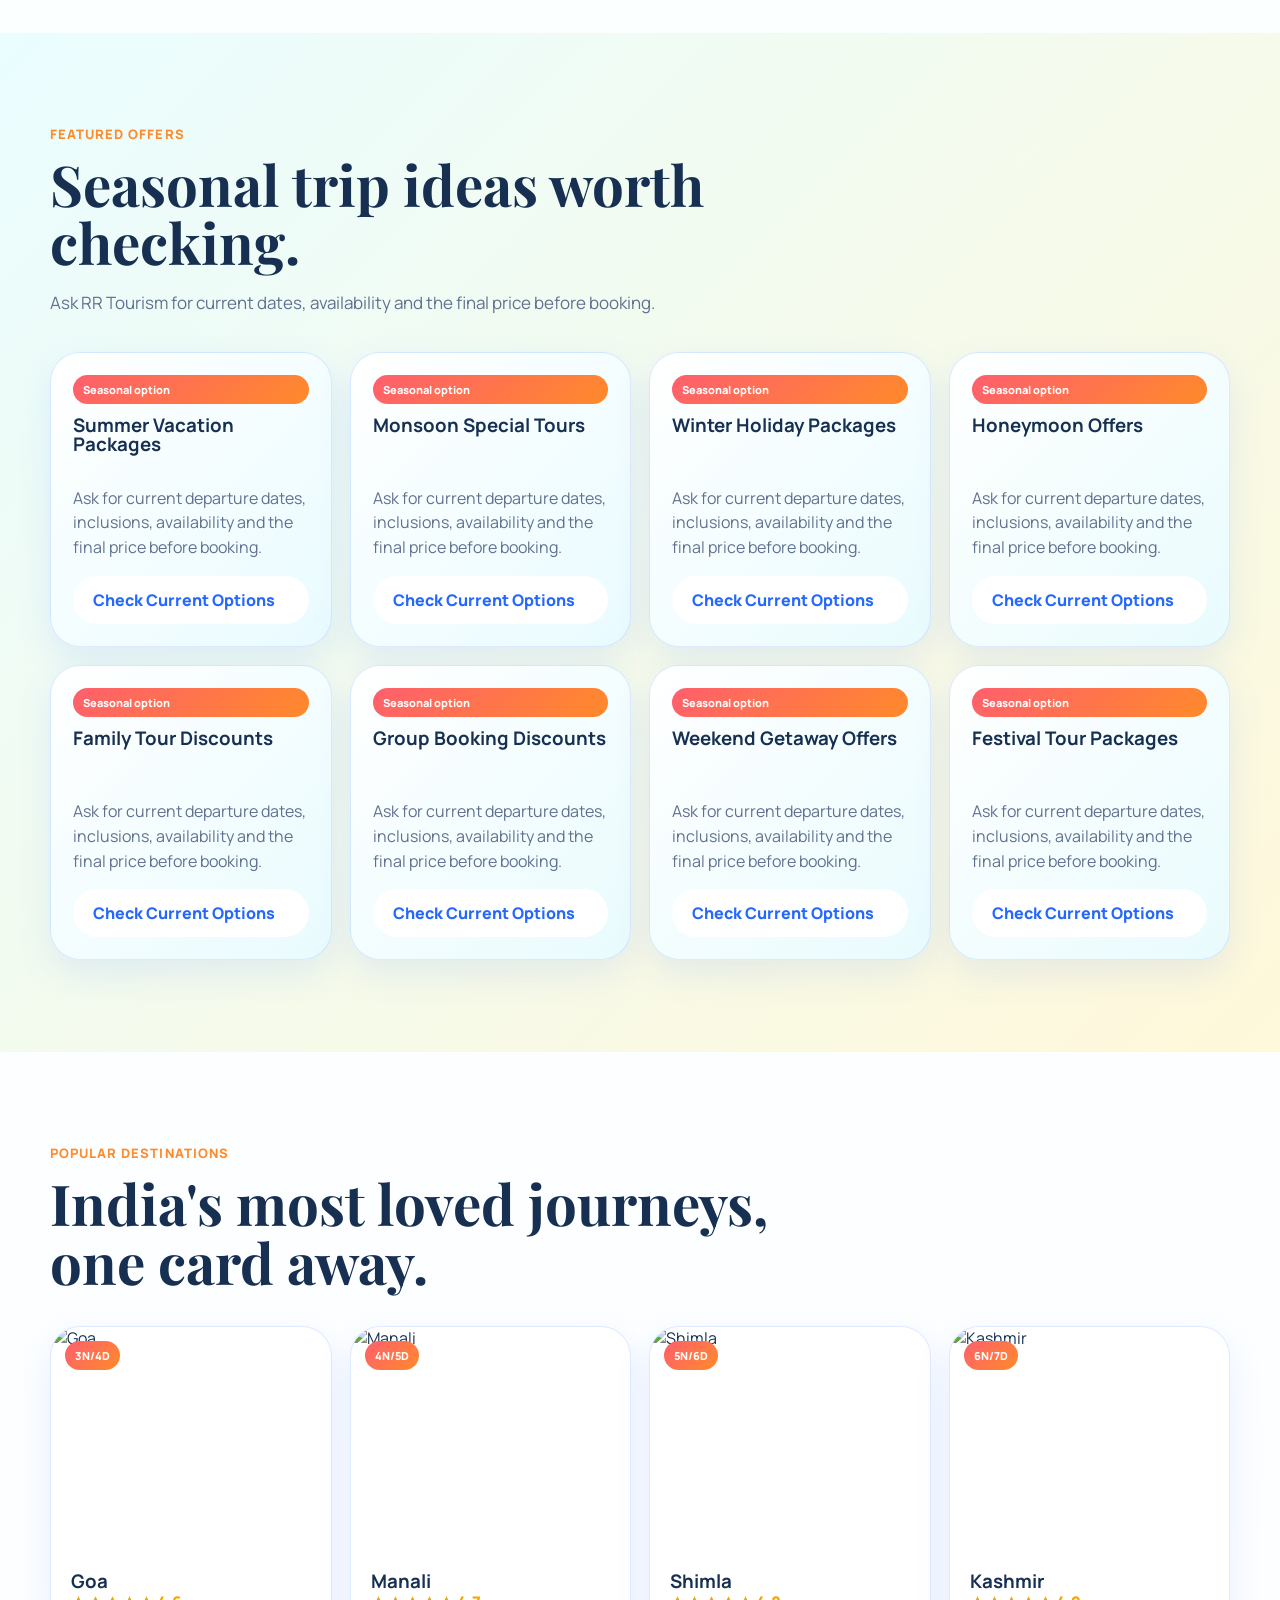
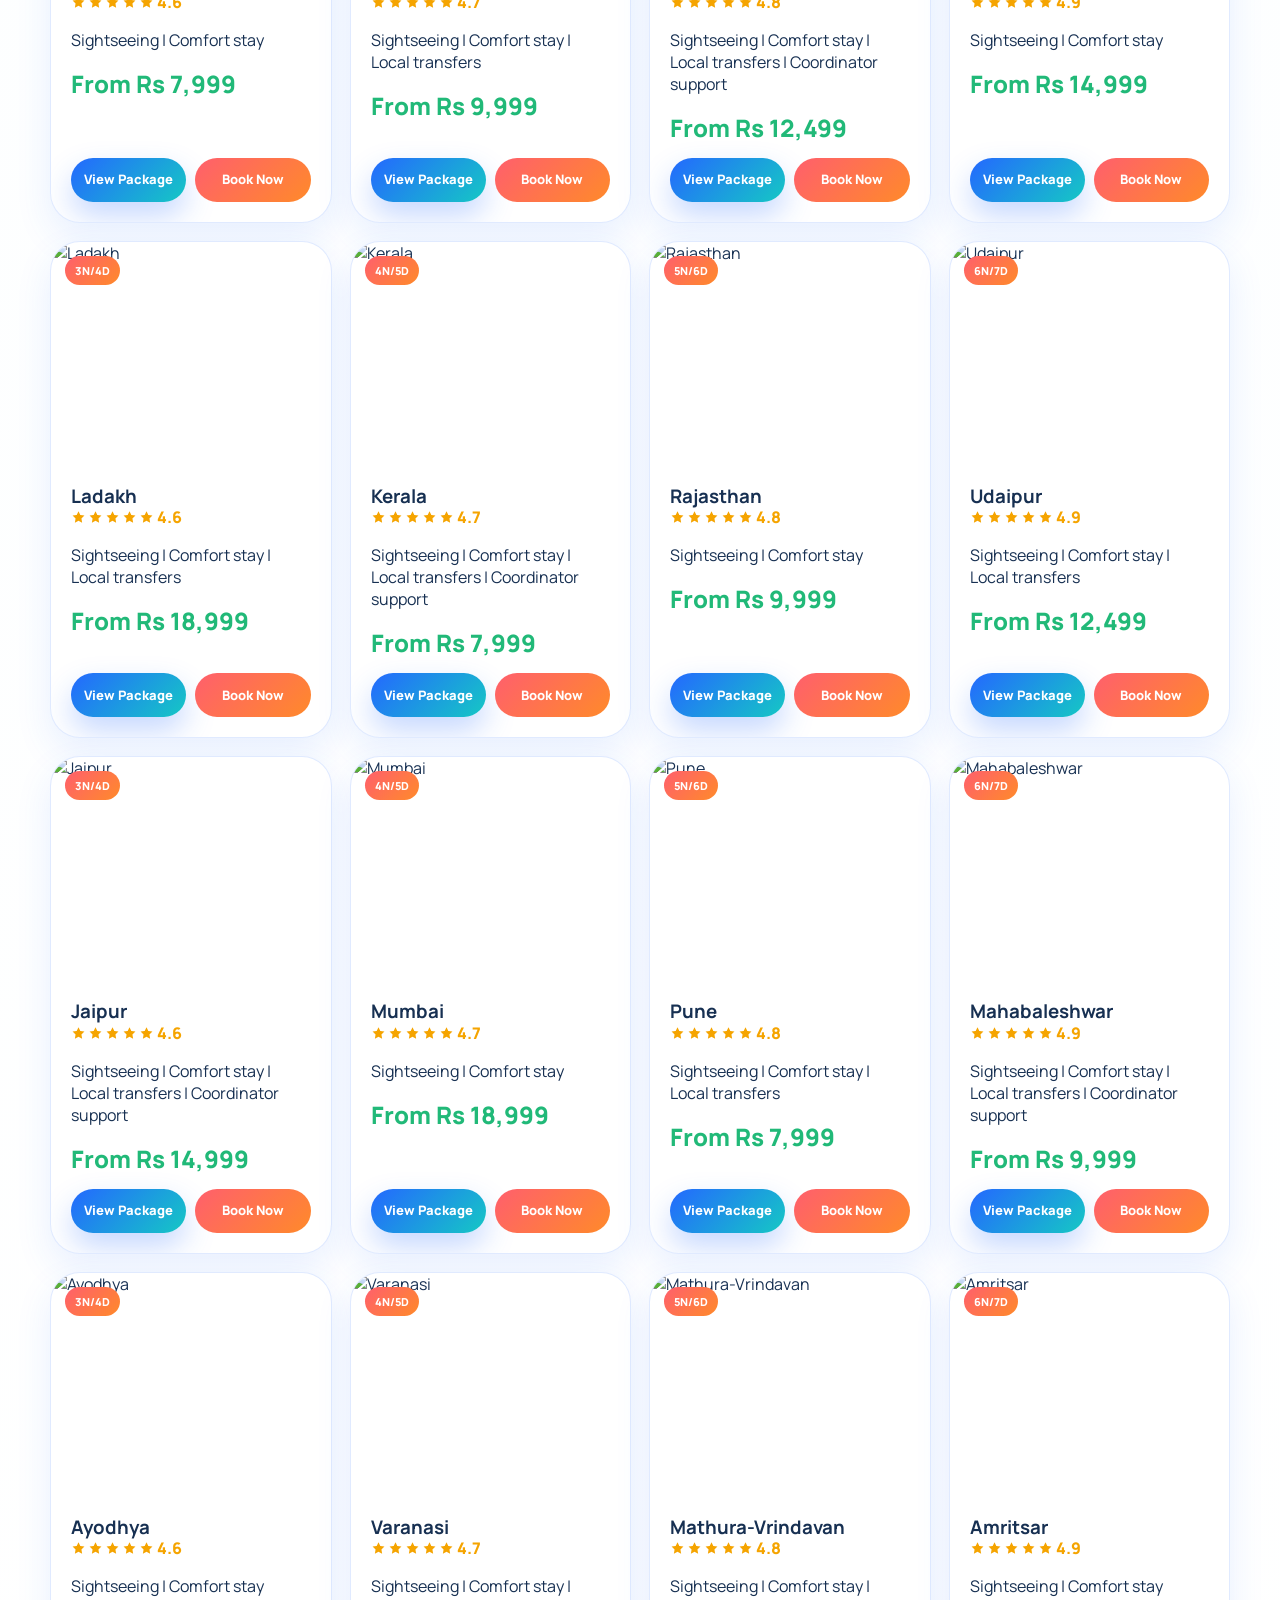
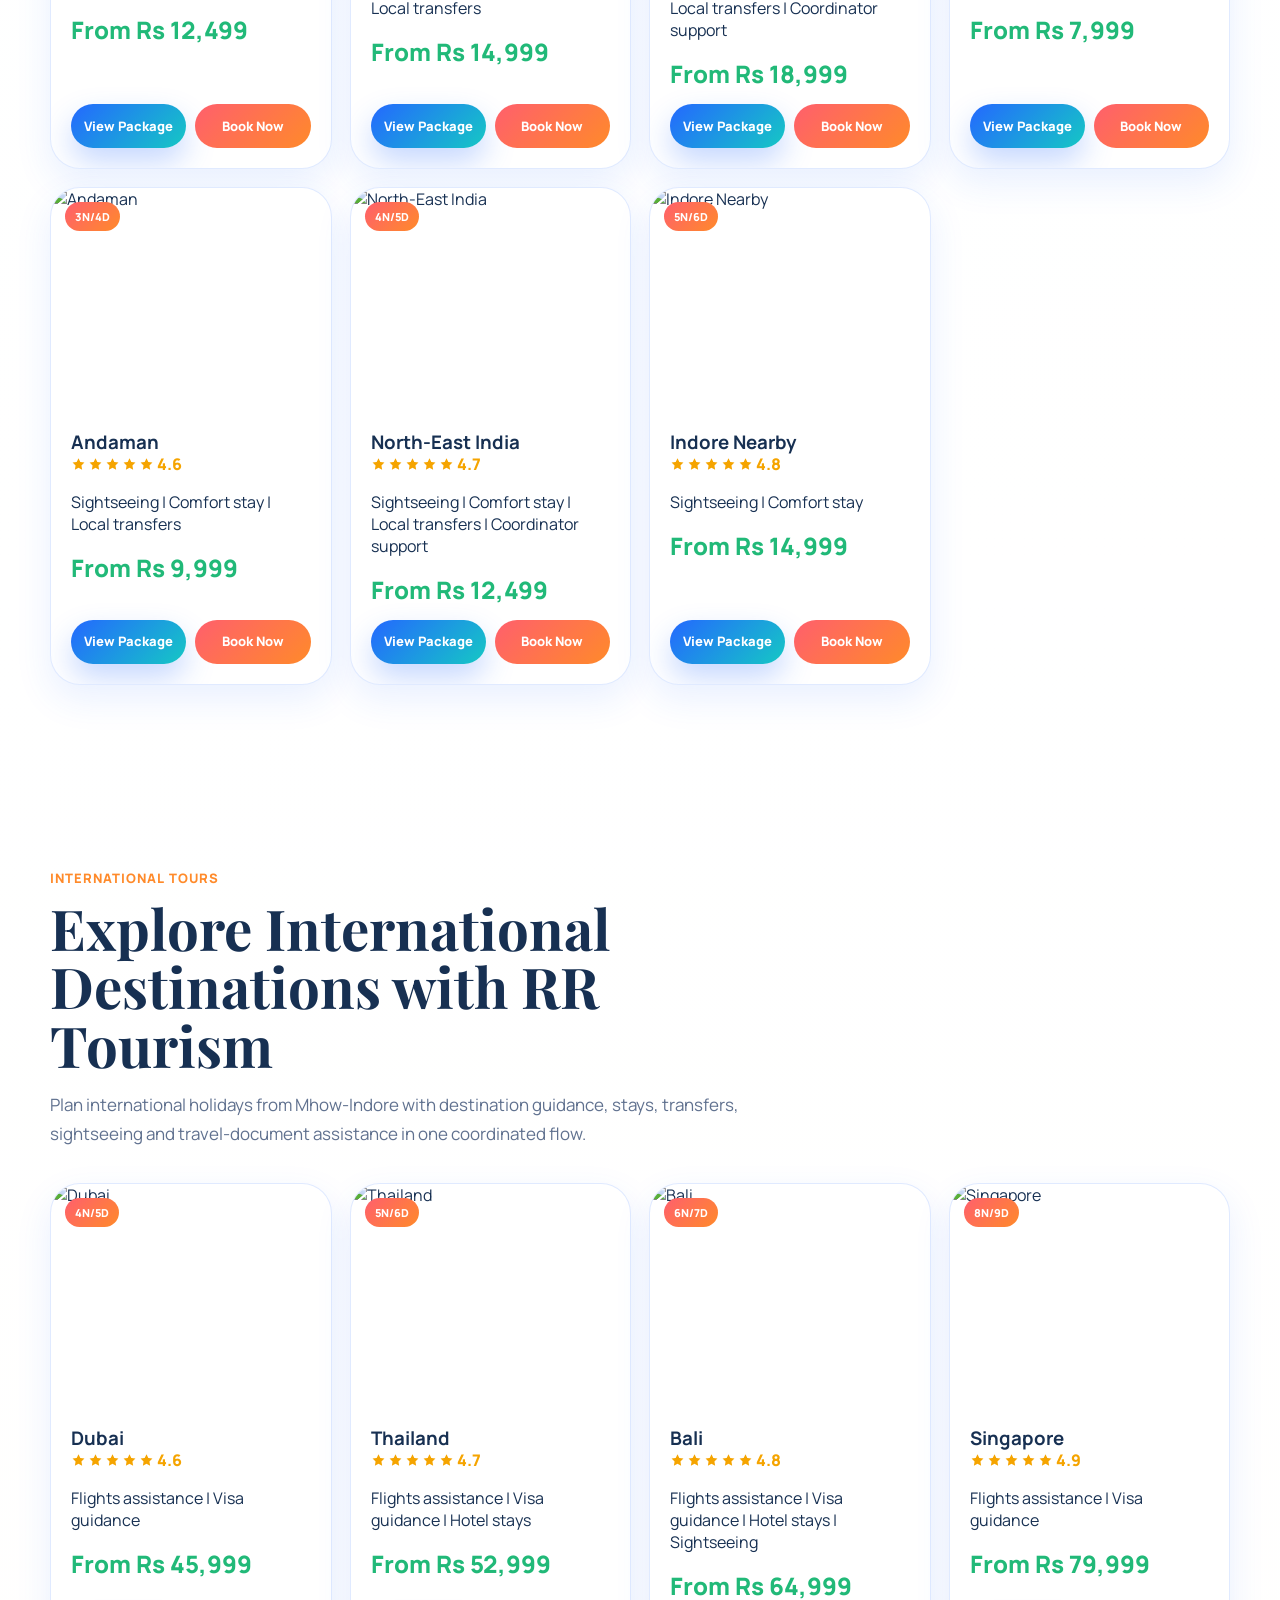
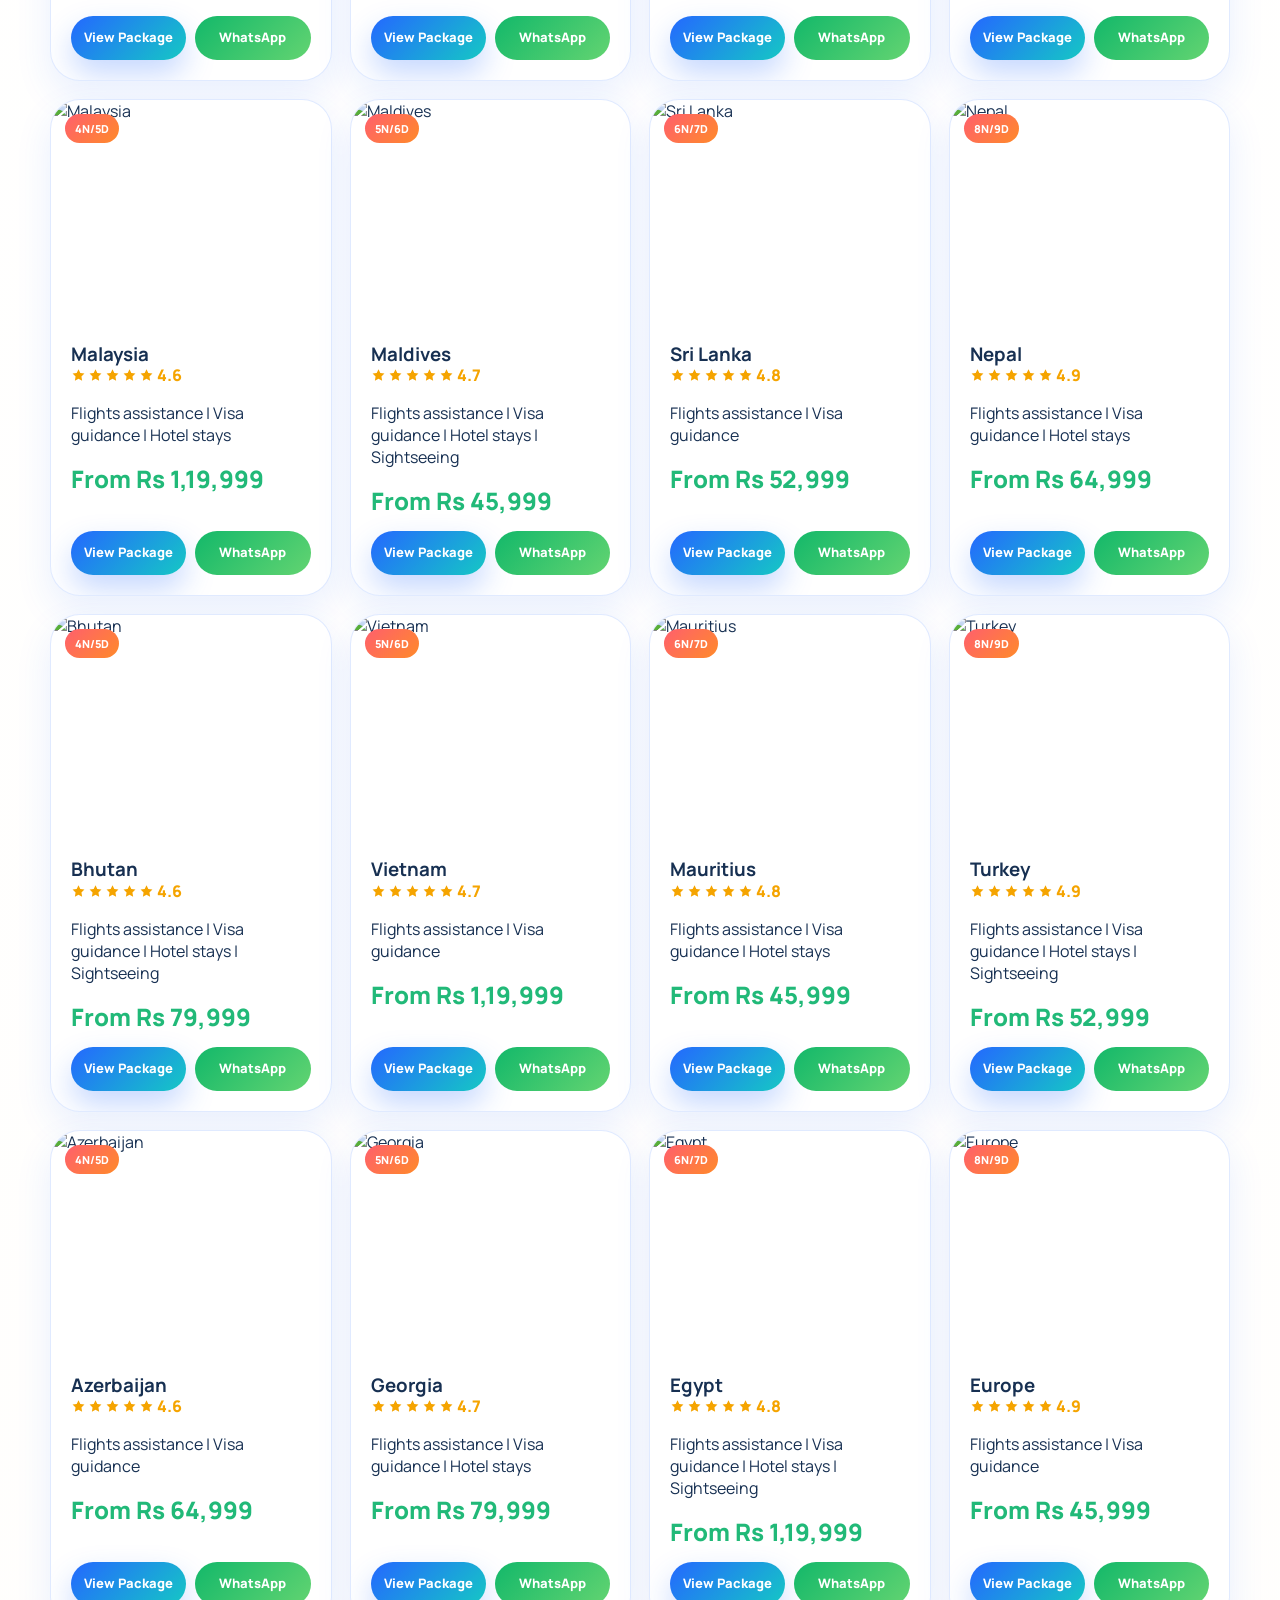
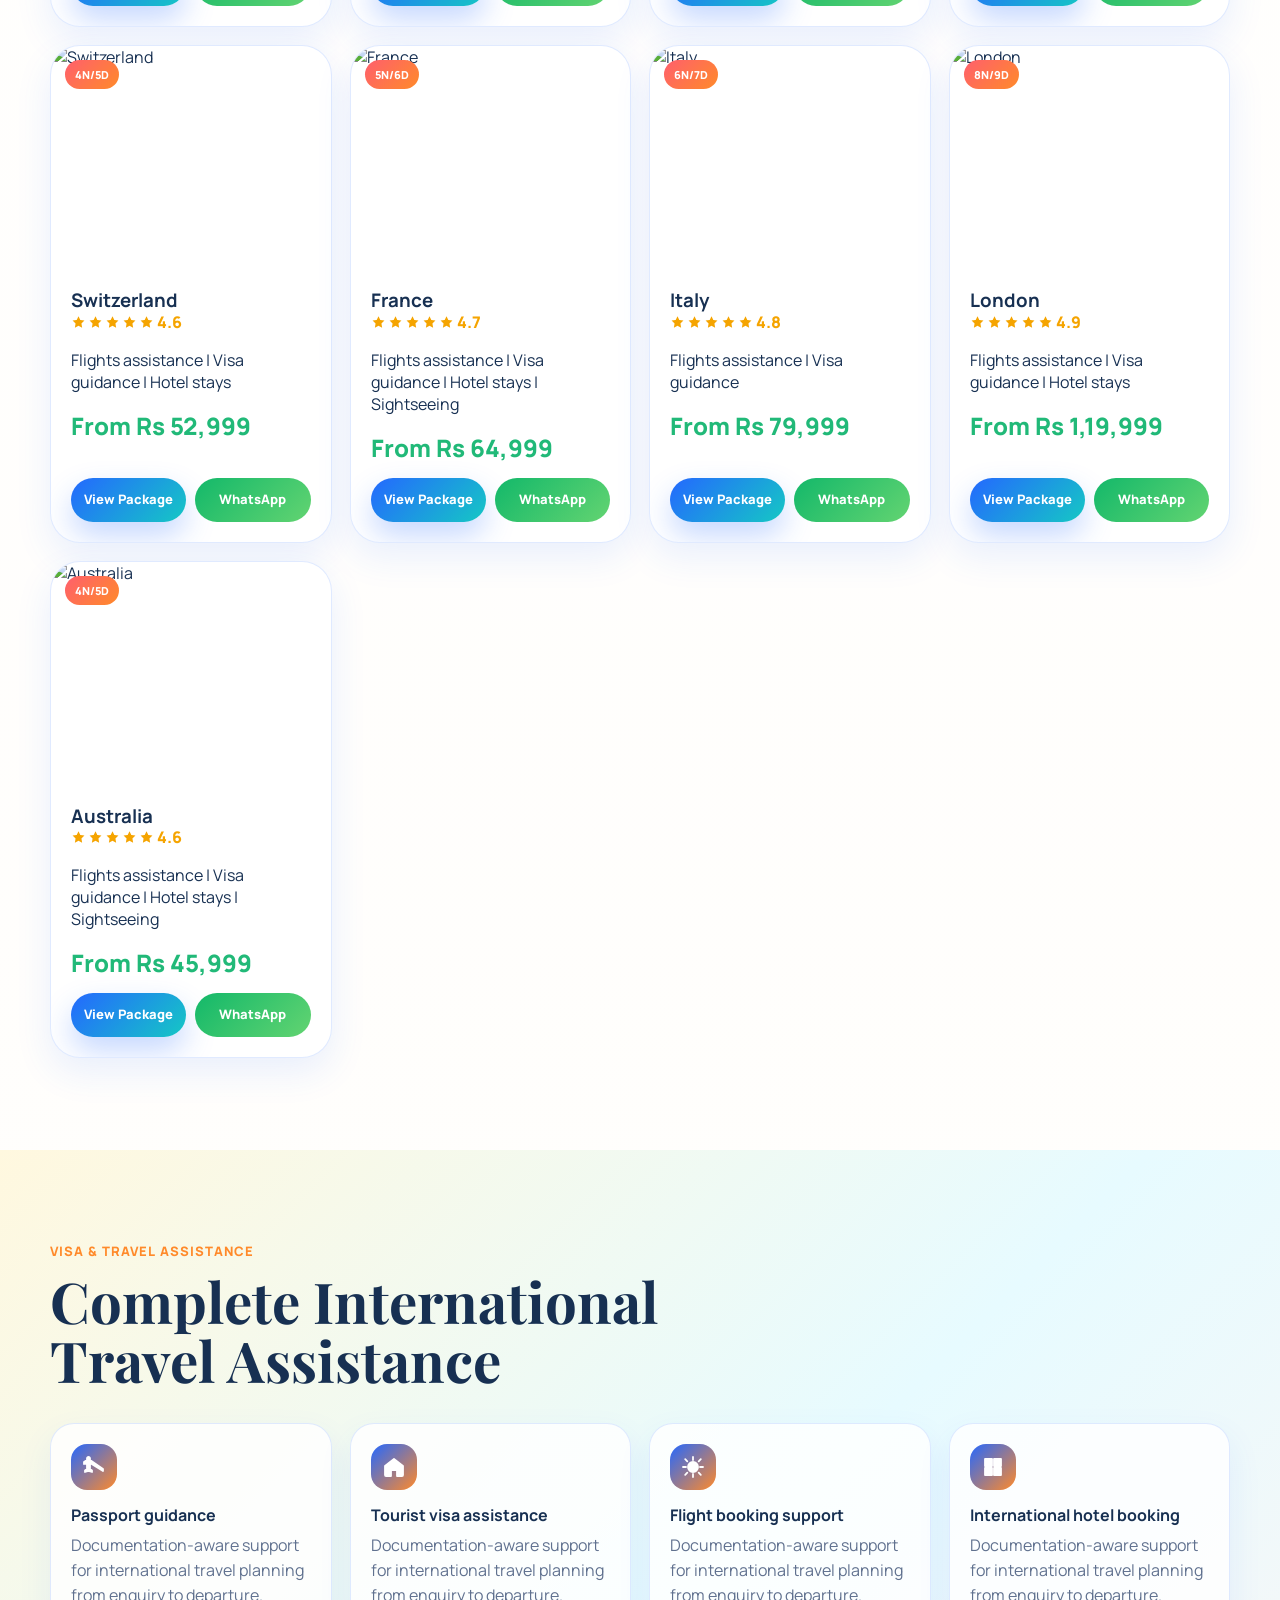
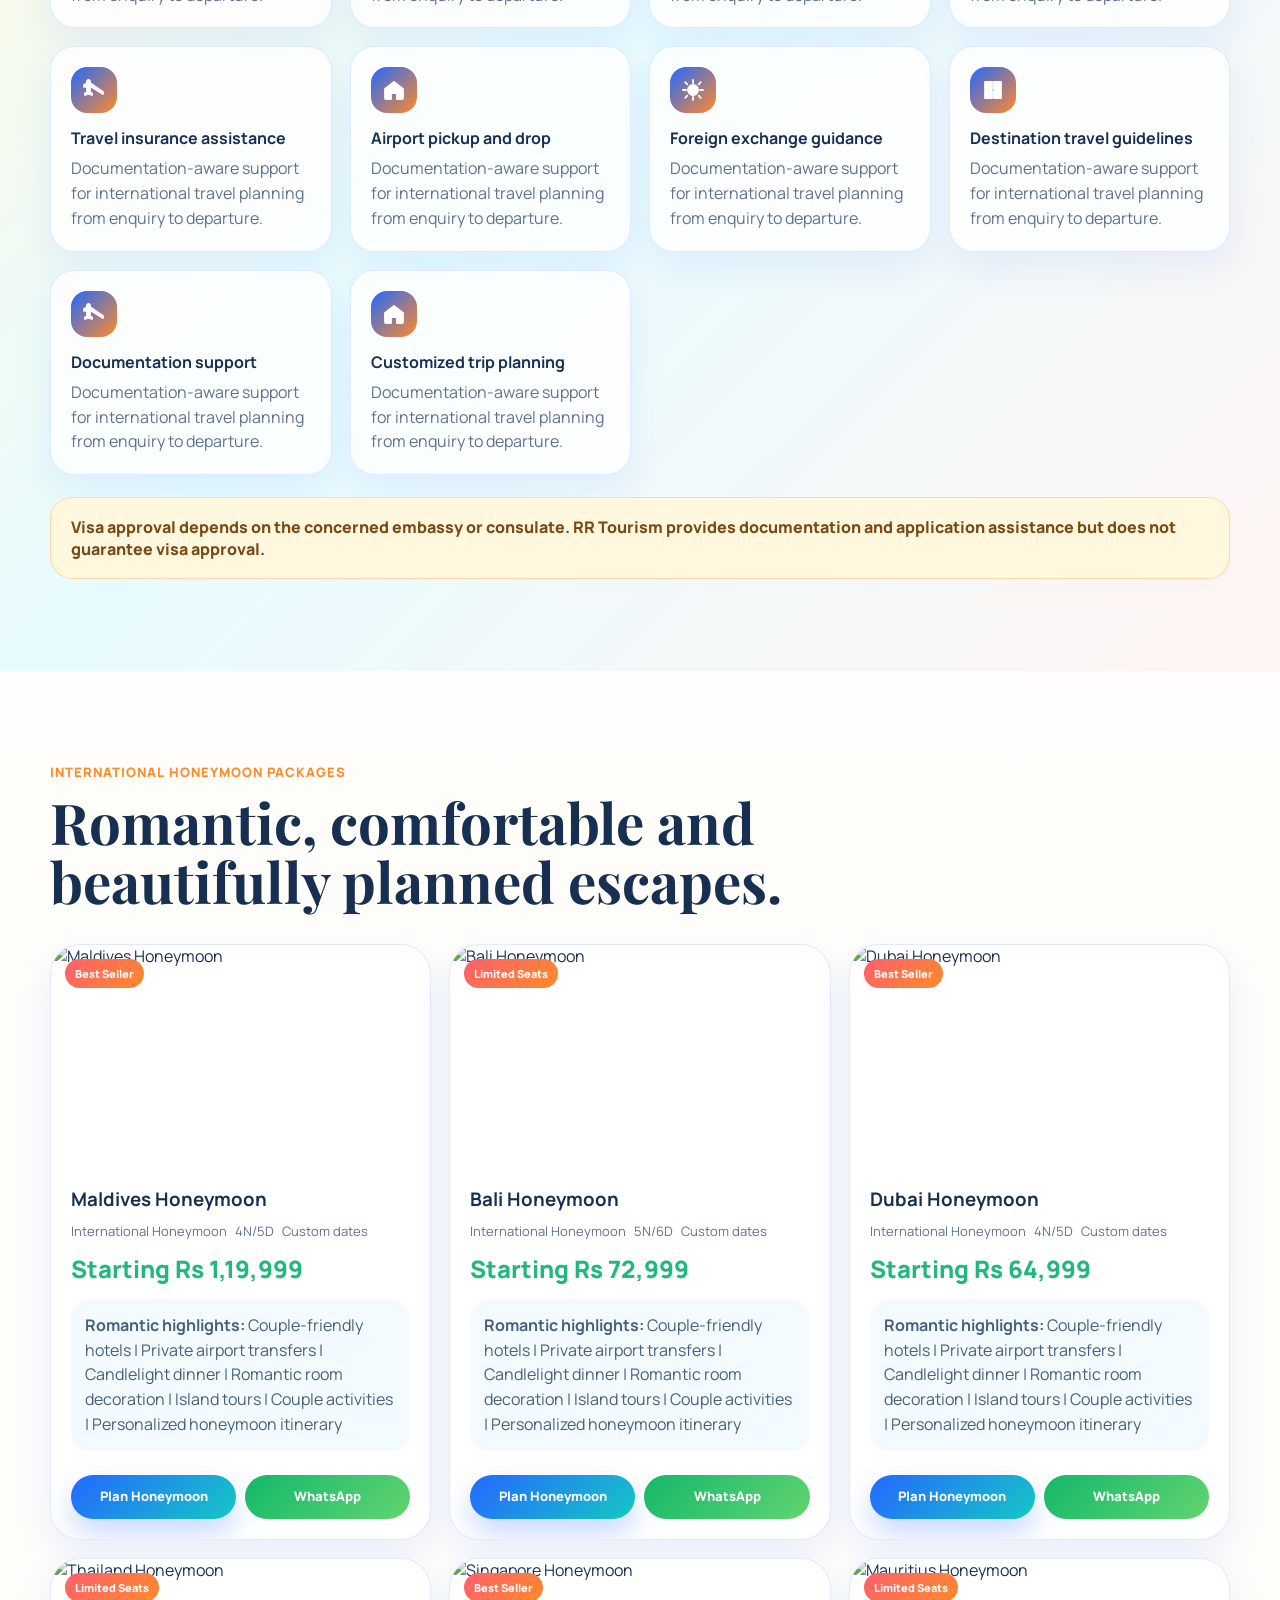
==== commit ccc59a75: "Restore original hero trip search form" ====
--- a/index.html
+++ b/index.html
@@ -115,11 +115,31 @@
           <a class="btn whatsapp" target="_blank" rel="noopener noreferrer" href="https://wa.me/919009071697?text=Hello%20RR%20Tourism%2C%20I%20want%20more%20information%20about%20your%20tour%20packages.">WhatsApp Us</a>
         </div>
       </div>
-      <div class="hero-trustbar glass reveal" aria-label="RR Tourism trip planning highlights">
-        <span><strong>Mhow & Indore</strong> pickup support</span>
-        <span><strong>Customized</strong> itineraries</span>
-        <span><strong>Hotels • Transport • Travel assistance</strong></span>
-      </div>
+      <form class="hero-search glass reveal" id="heroSearch">
+        <label>Destination
+          <select name="destination" required>
+            <option value="">Choose place</option>
+            <option>Goa</option><option>Manali</option><option>Kashmir</option><option>Kerala</option><option>Ladakh</option><option>Rajasthan</option><option>Dubai</option><option>Bali</option><option>Maldives</option><option>Singapore</option>
+          </select>
+        </label>
+        <label>Travel Date
+          <input type="date" name="travelDate" required />
+        </label>
+        <label>Travellers
+          <input type="number" name="travellers" min="1" value="2" />
+        </label>
+        <label>Package Type
+          <select name="type">
+            <option>Family</option><option>Honeymoon</option><option>Group</option><option>Adventure</option><option>Religious</option><option>International</option>
+          </select>
+        </label>
+        <label>Budget Range
+          <select name="budget">
+            <option>Under Rs 10,000</option><option>Rs 10,000 - 25,000</option><option>Rs 25,000 - 50,000</option><option>Premium</option>
+          </select>
+        </label>
+        <button type="submit">Search Trips</button>
+      </form>
     </section>
 
     <section class="section about section-page" id="about">
--- a/styles.css
+++ b/styles.css
@@ -289,7 +289,7 @@
   overflow: hidden;
   background: url("https://images.unsplash.com/photo-1500530855697-b586d89ba3ee?auto=format&fit=crop&w=1800&q=82") center / cover no-repeat;
 }
-.hero-overlay {
+.hero-video, .hero-overlay {
   position: absolute;
   inset: 0;
   width: 100%;
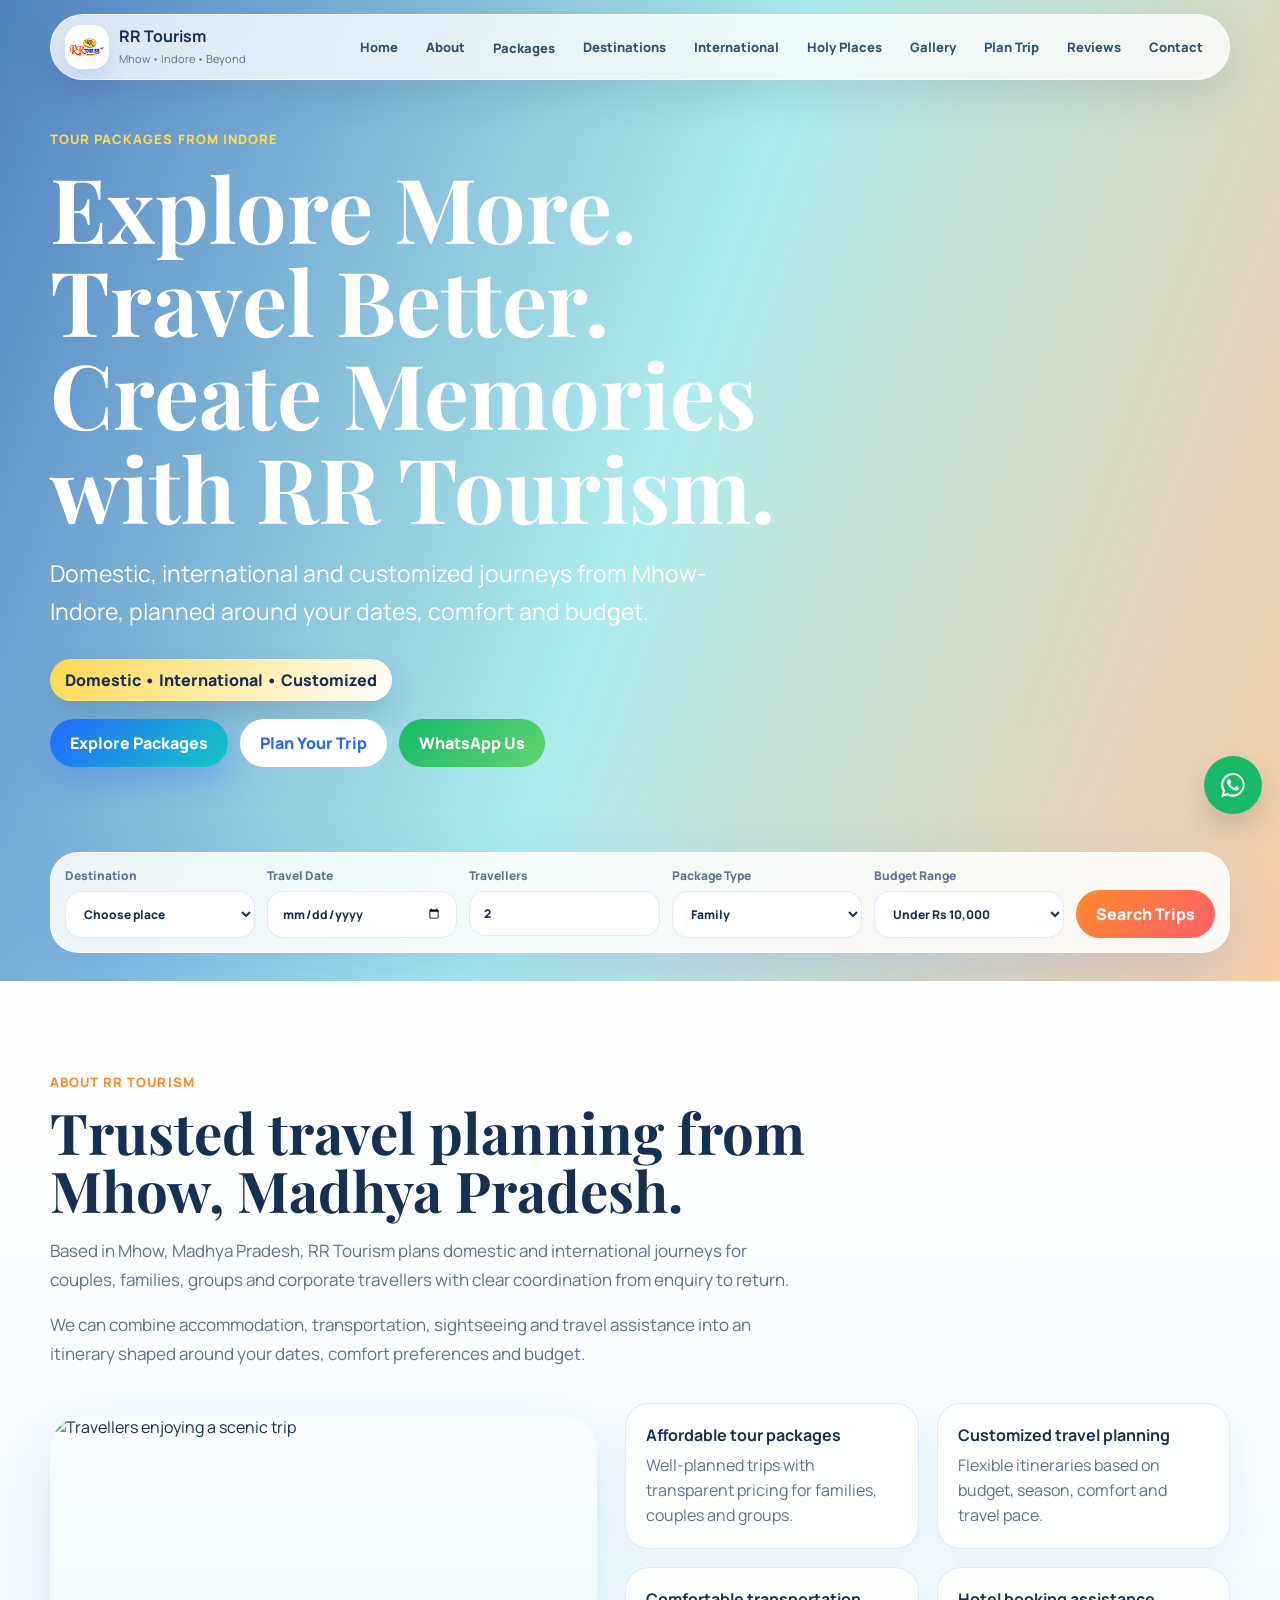
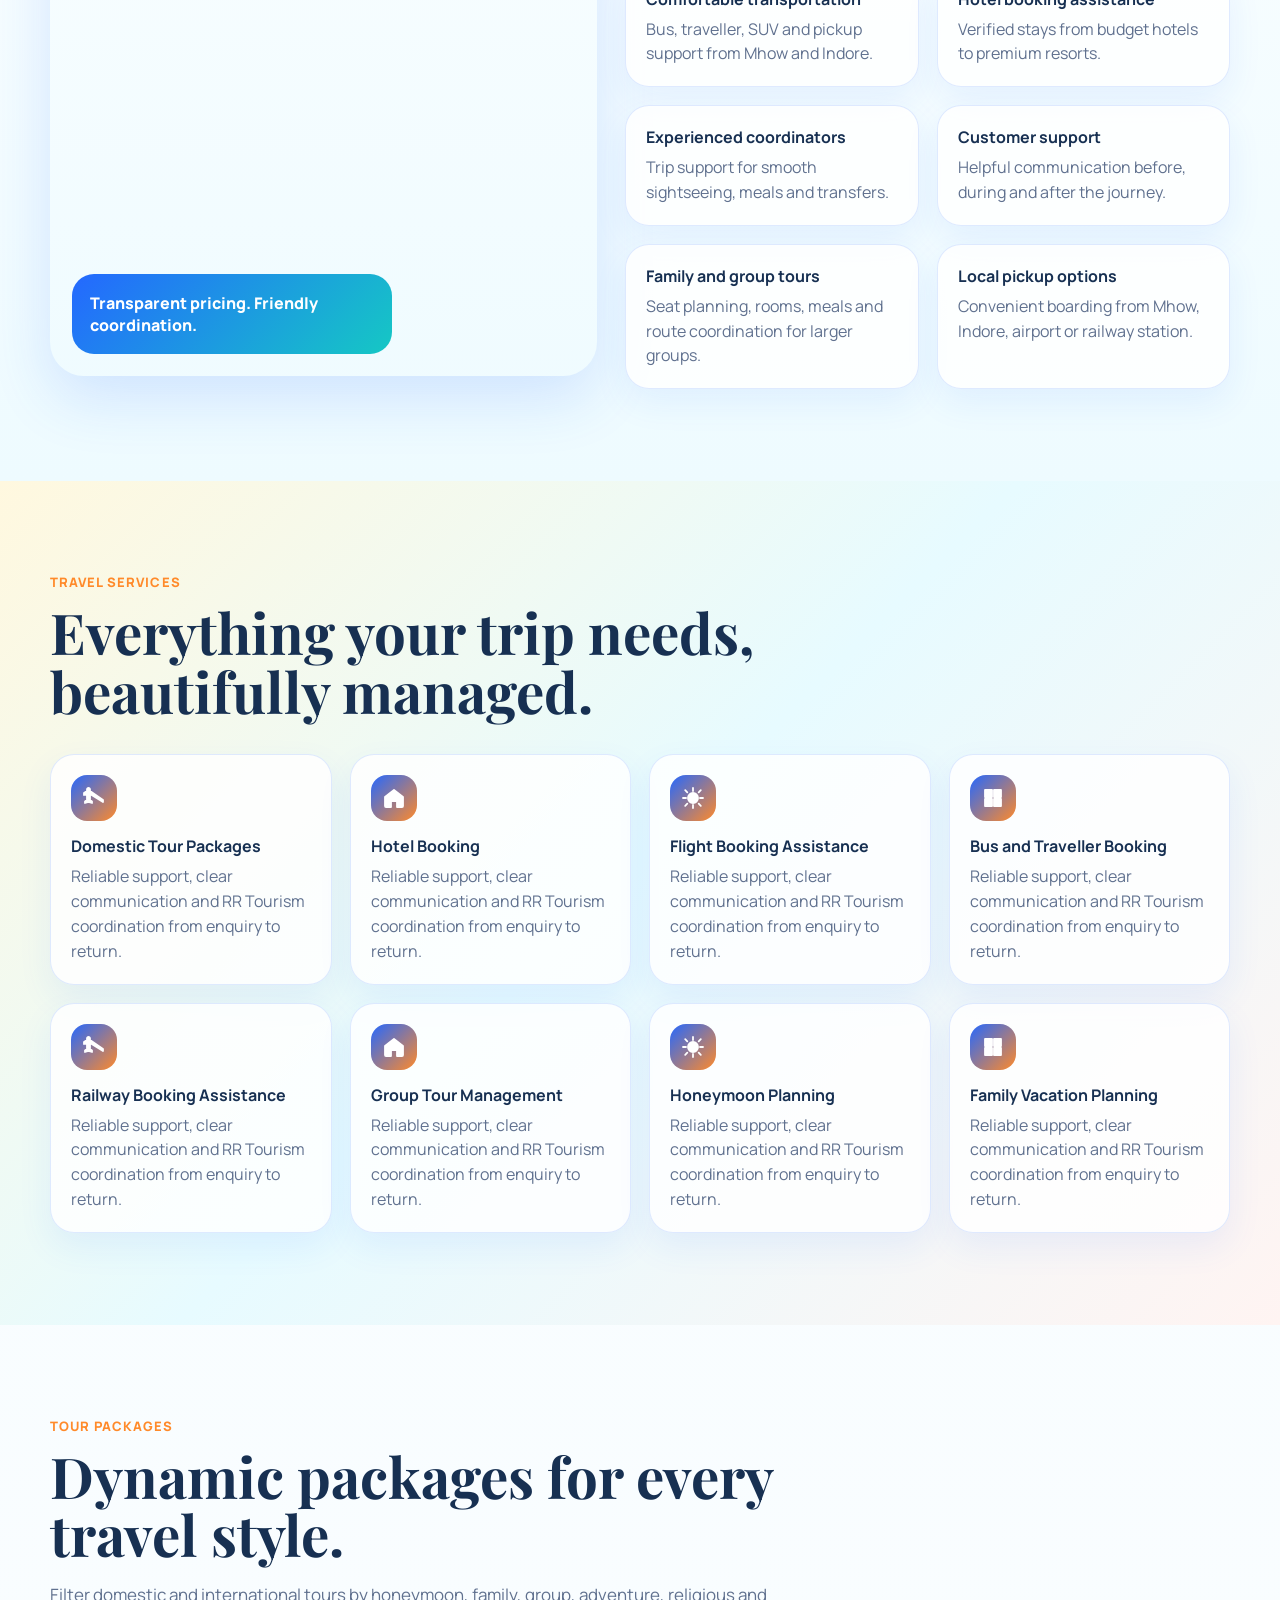
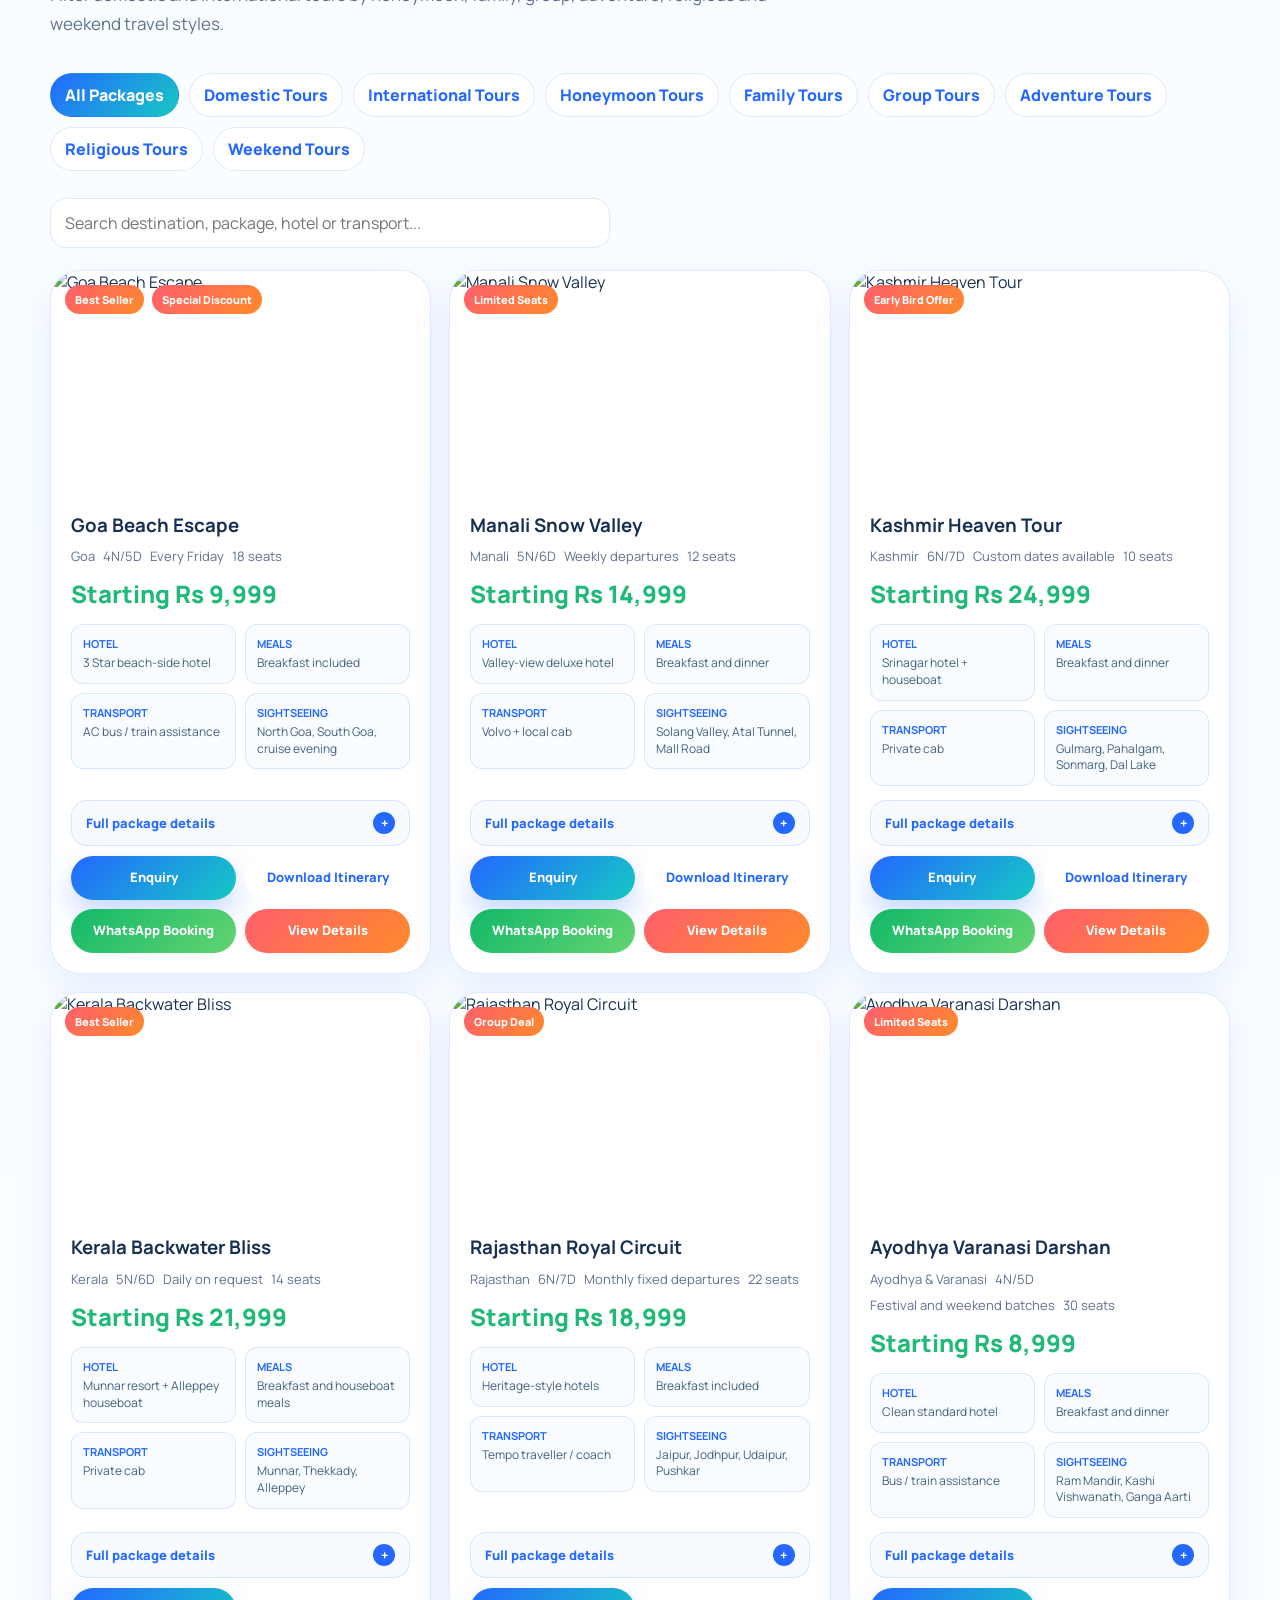
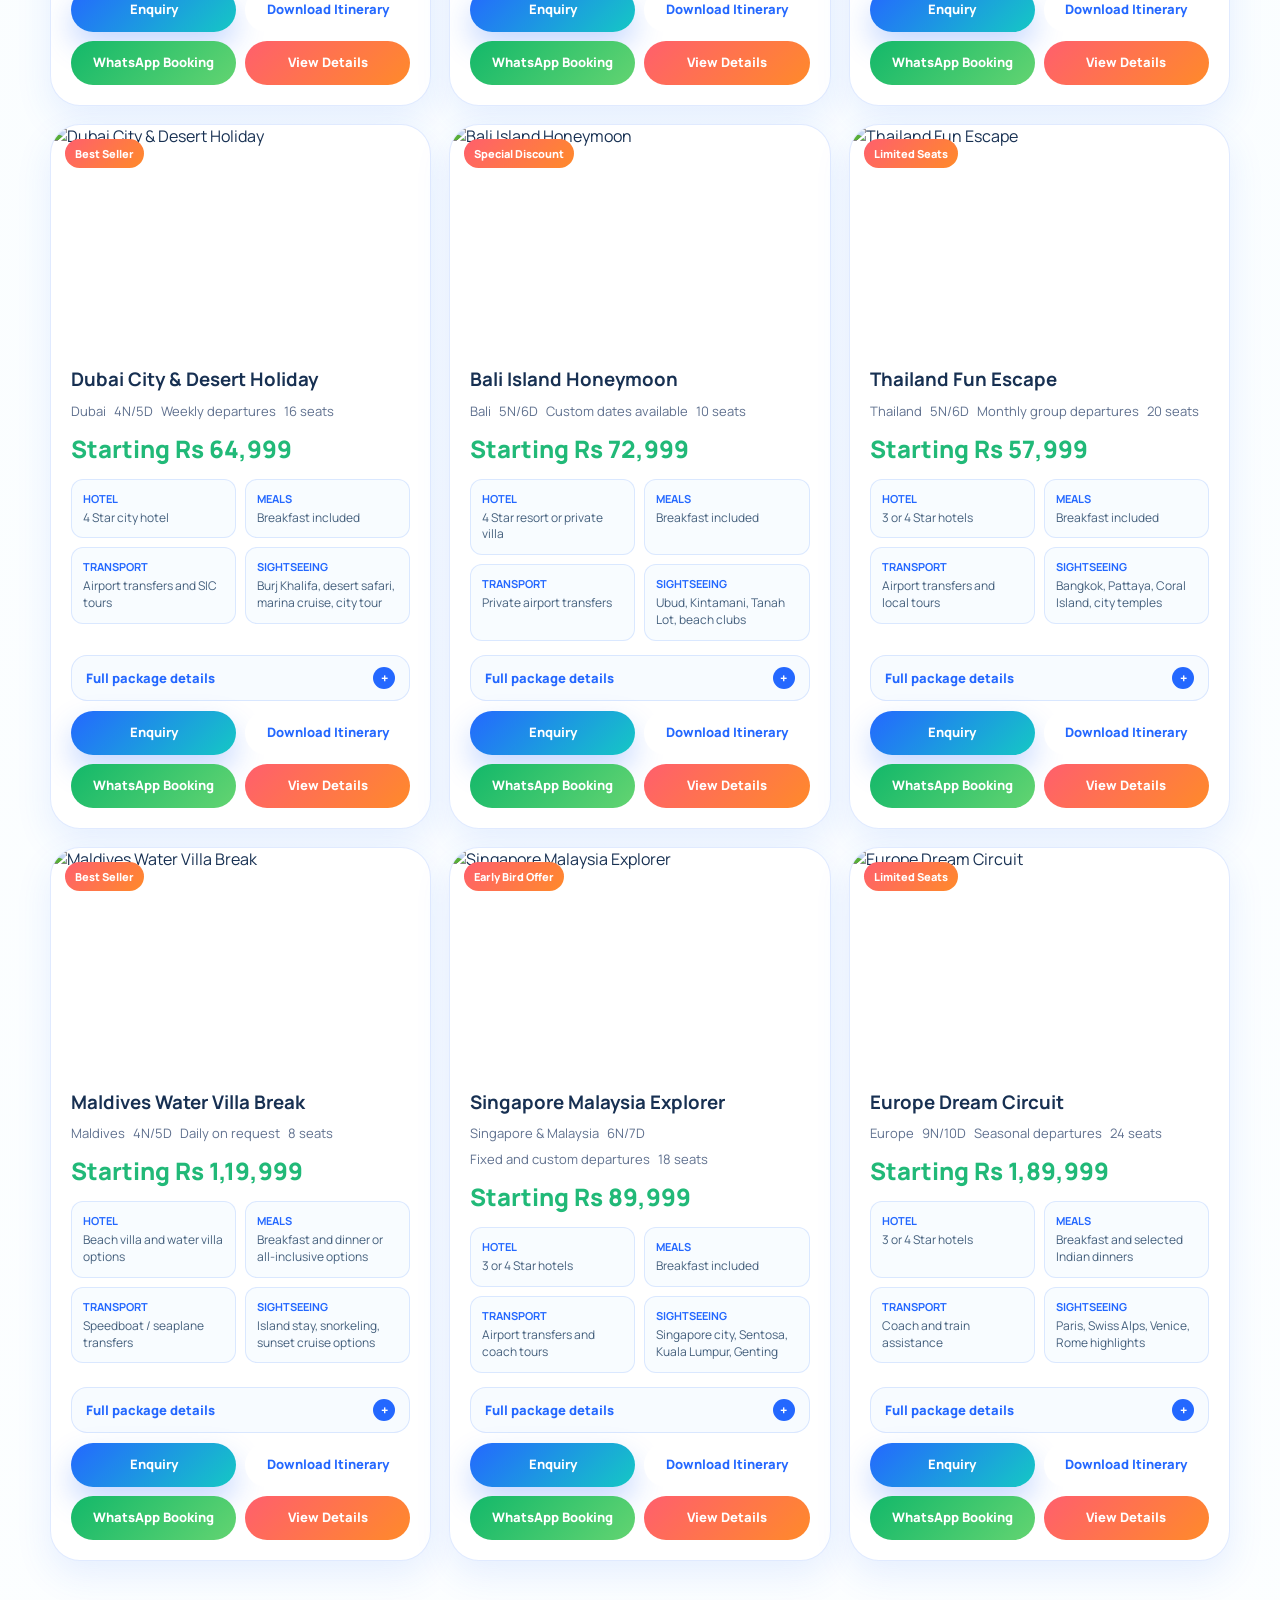
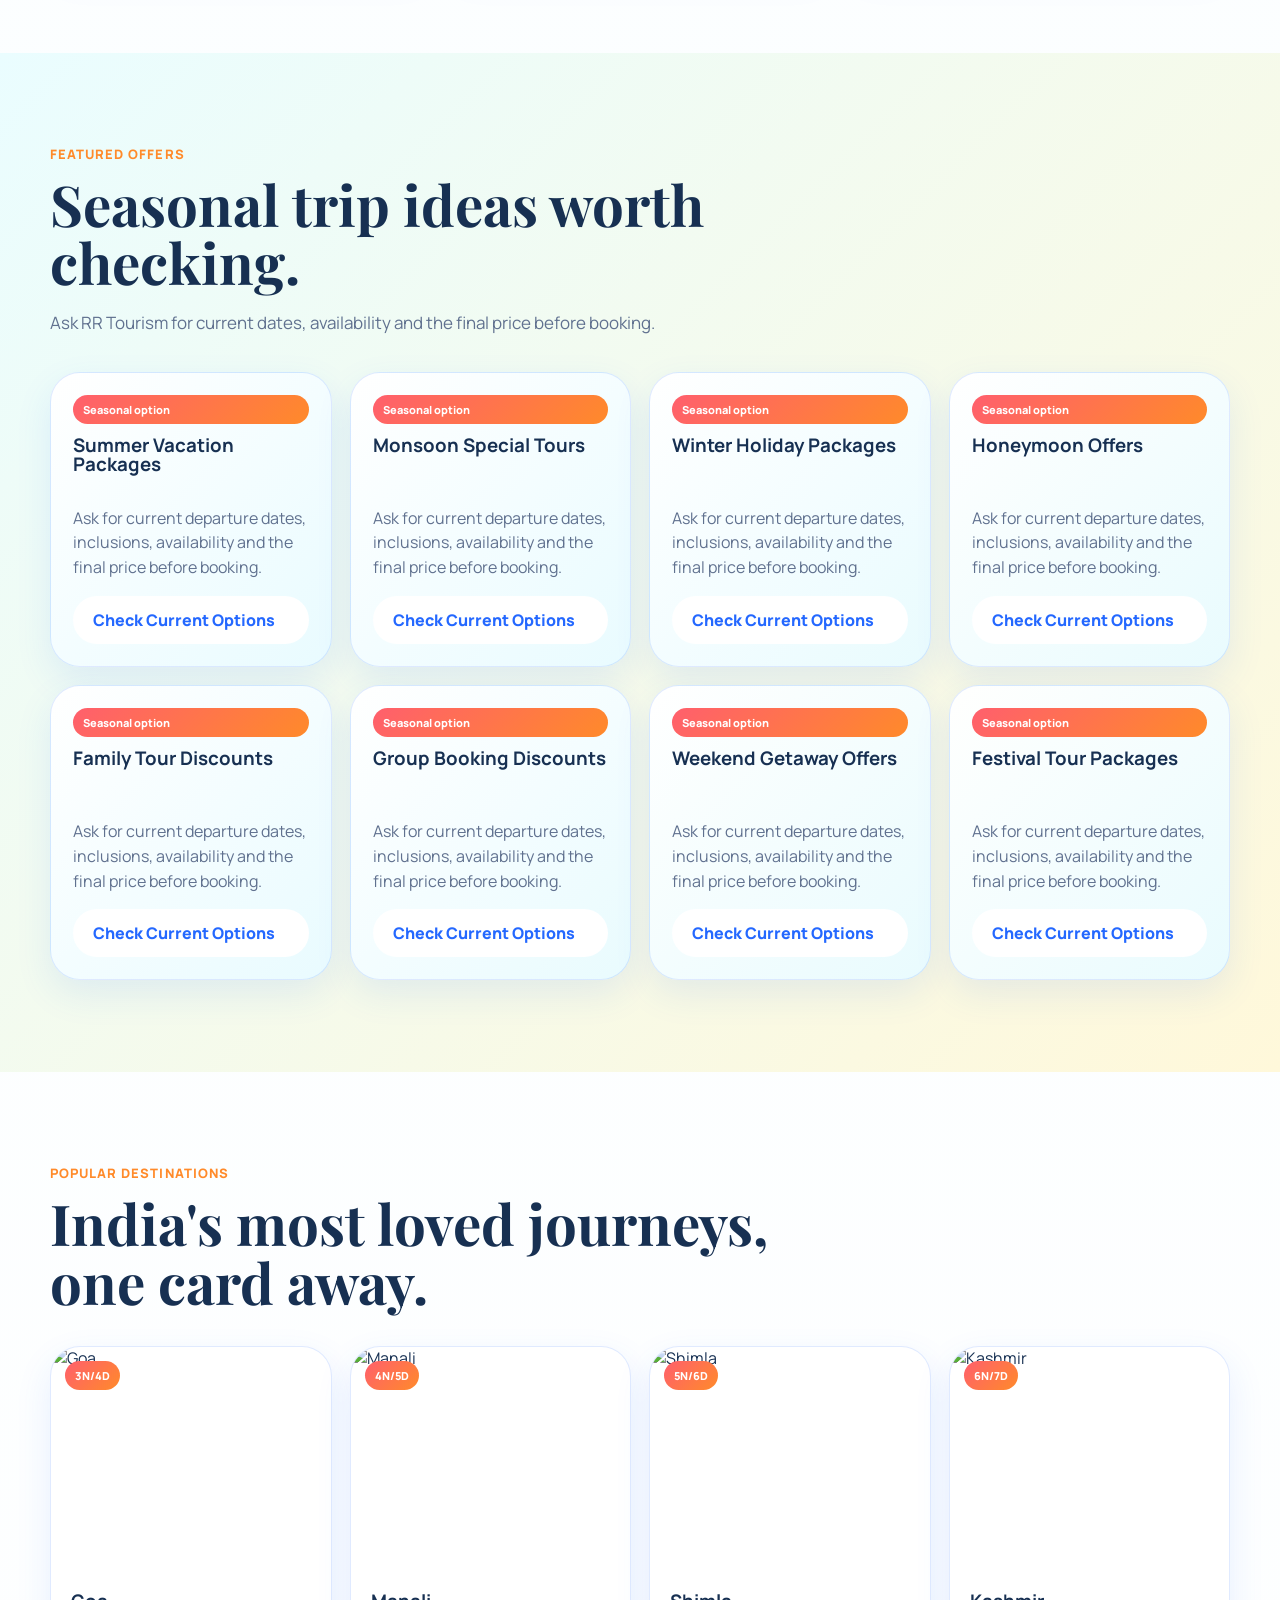
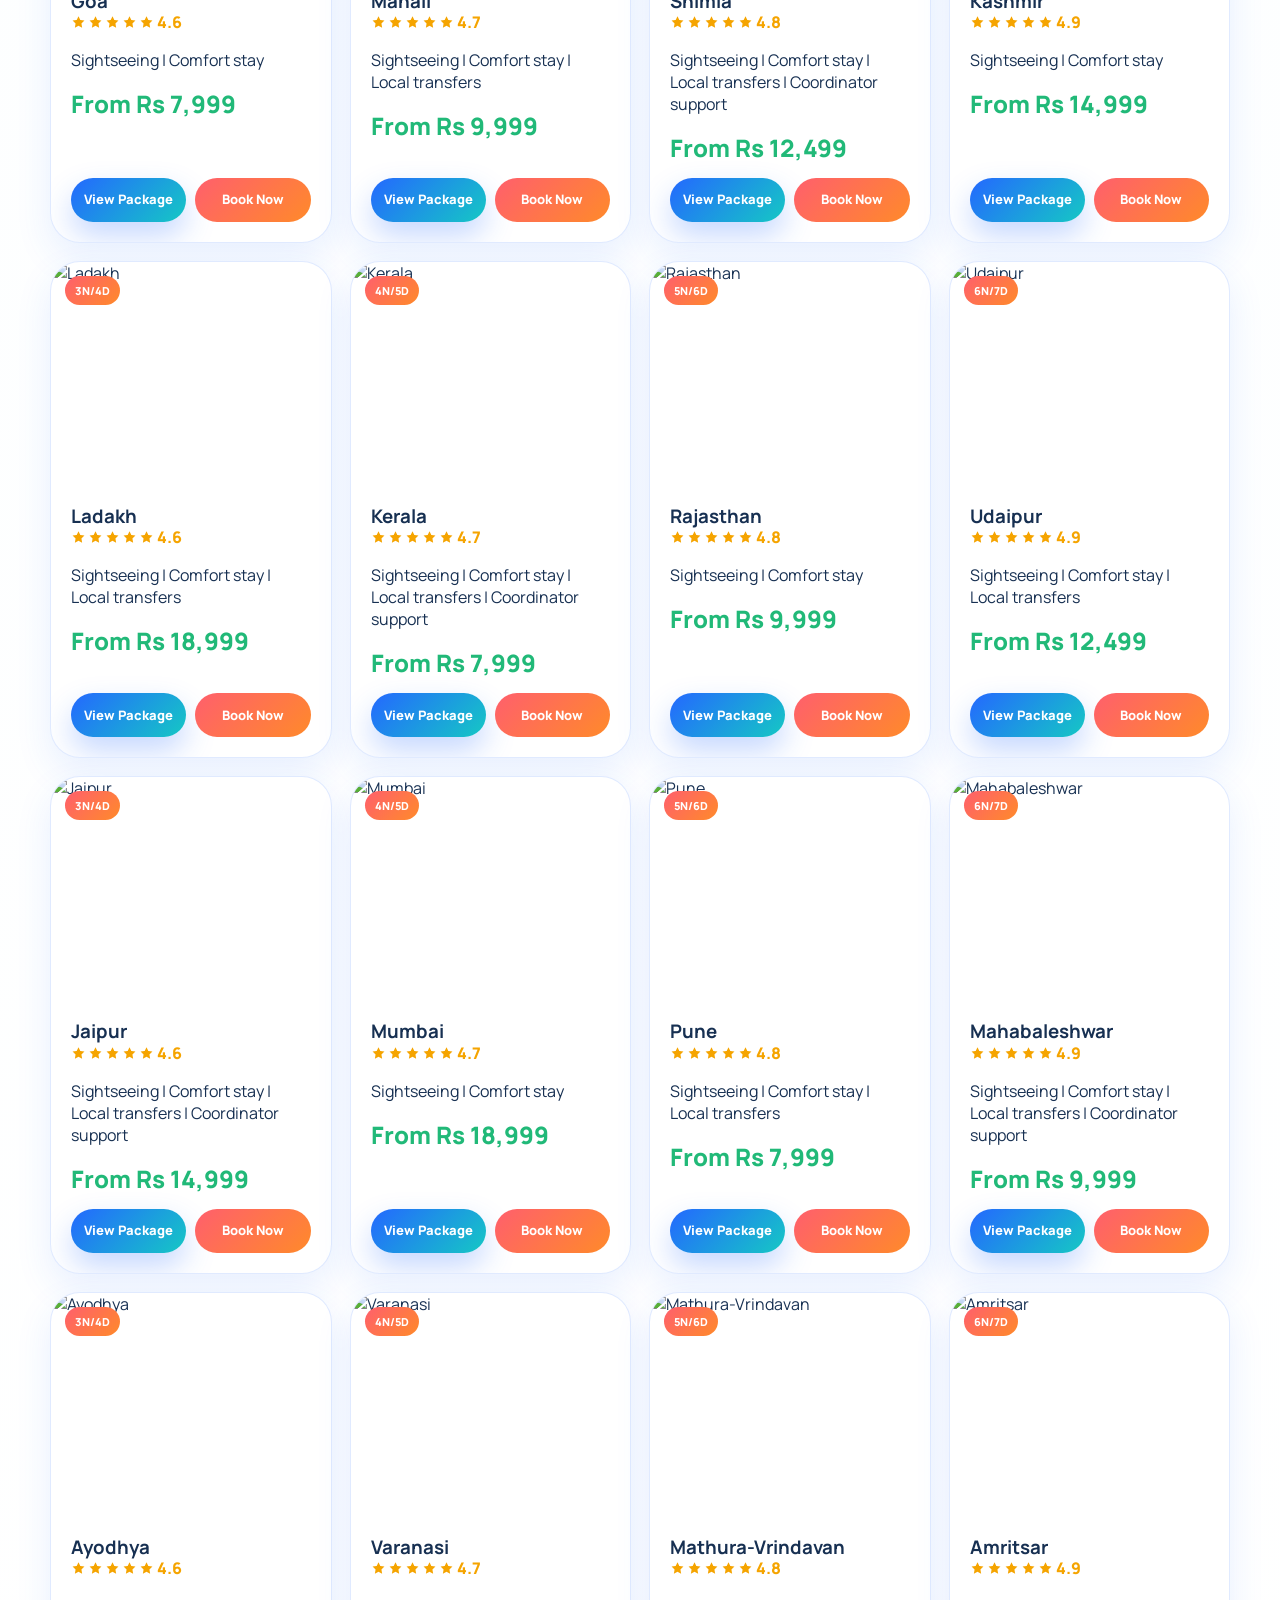
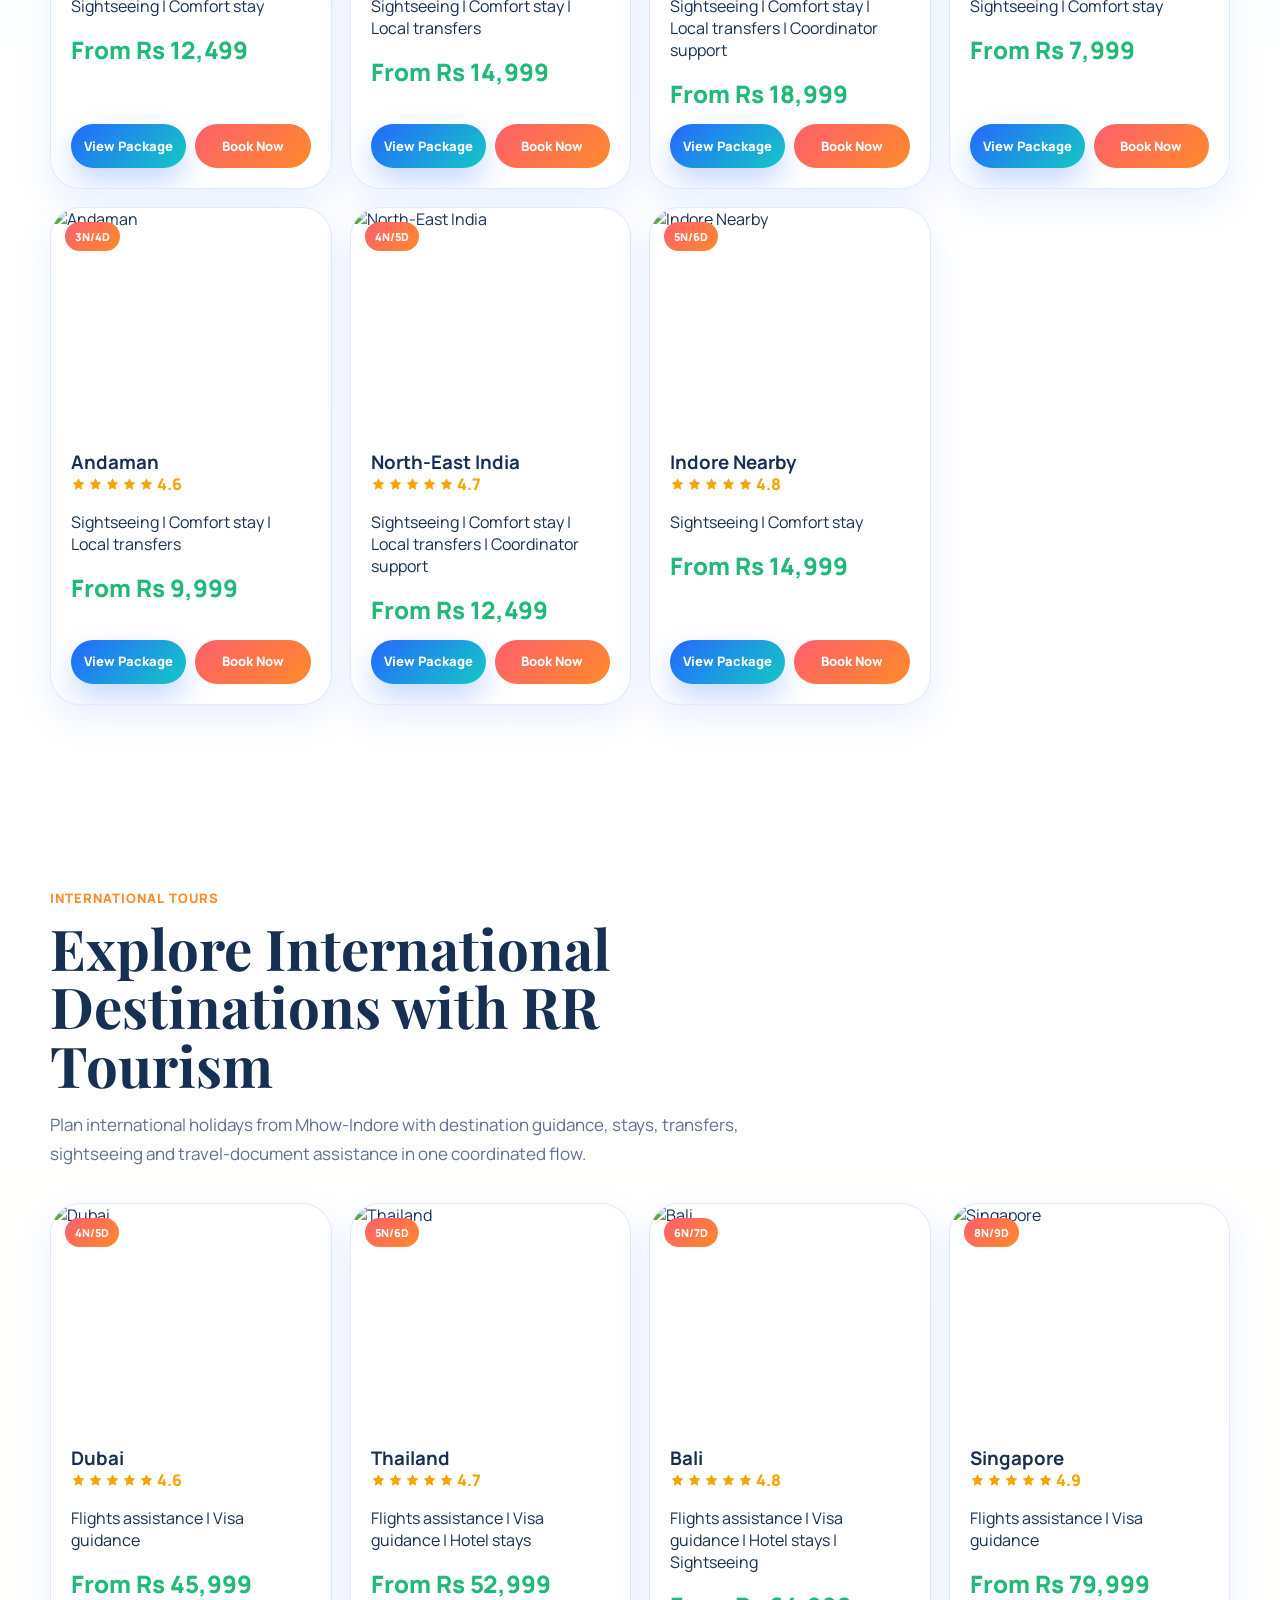
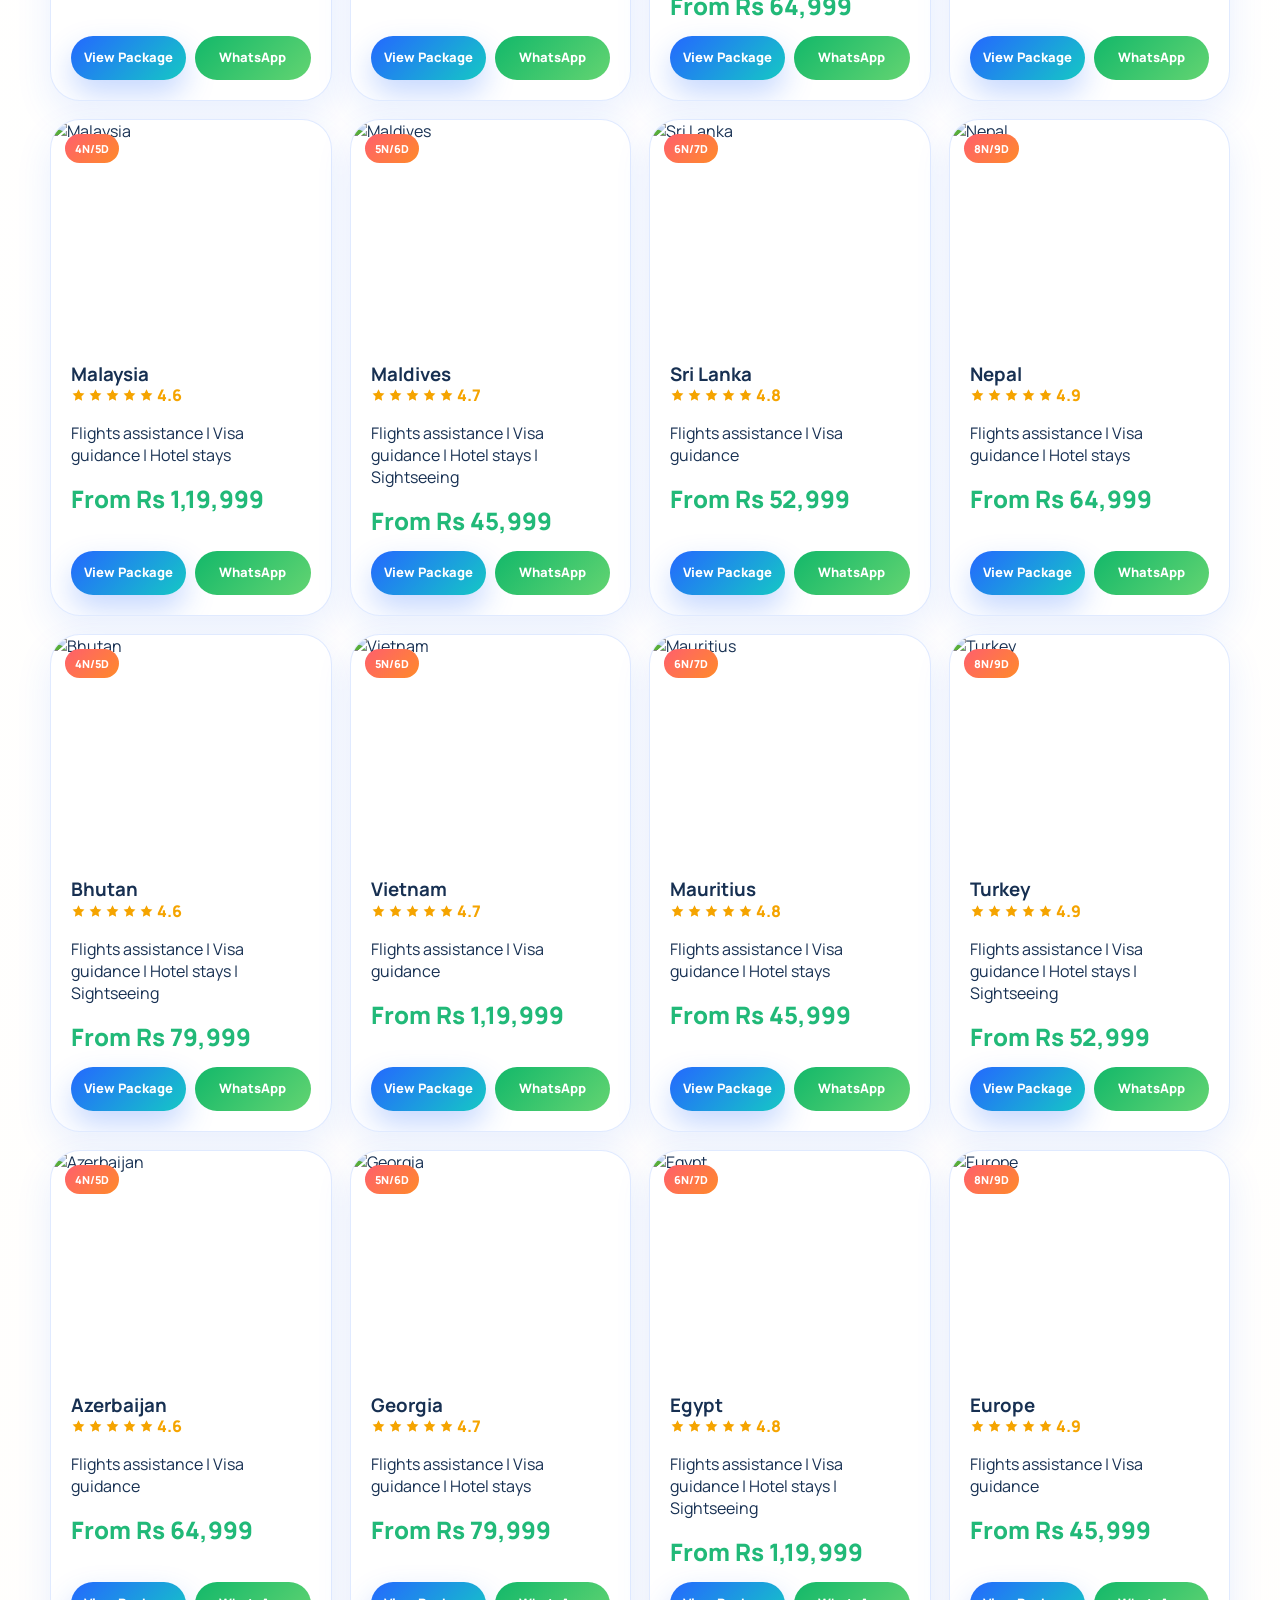
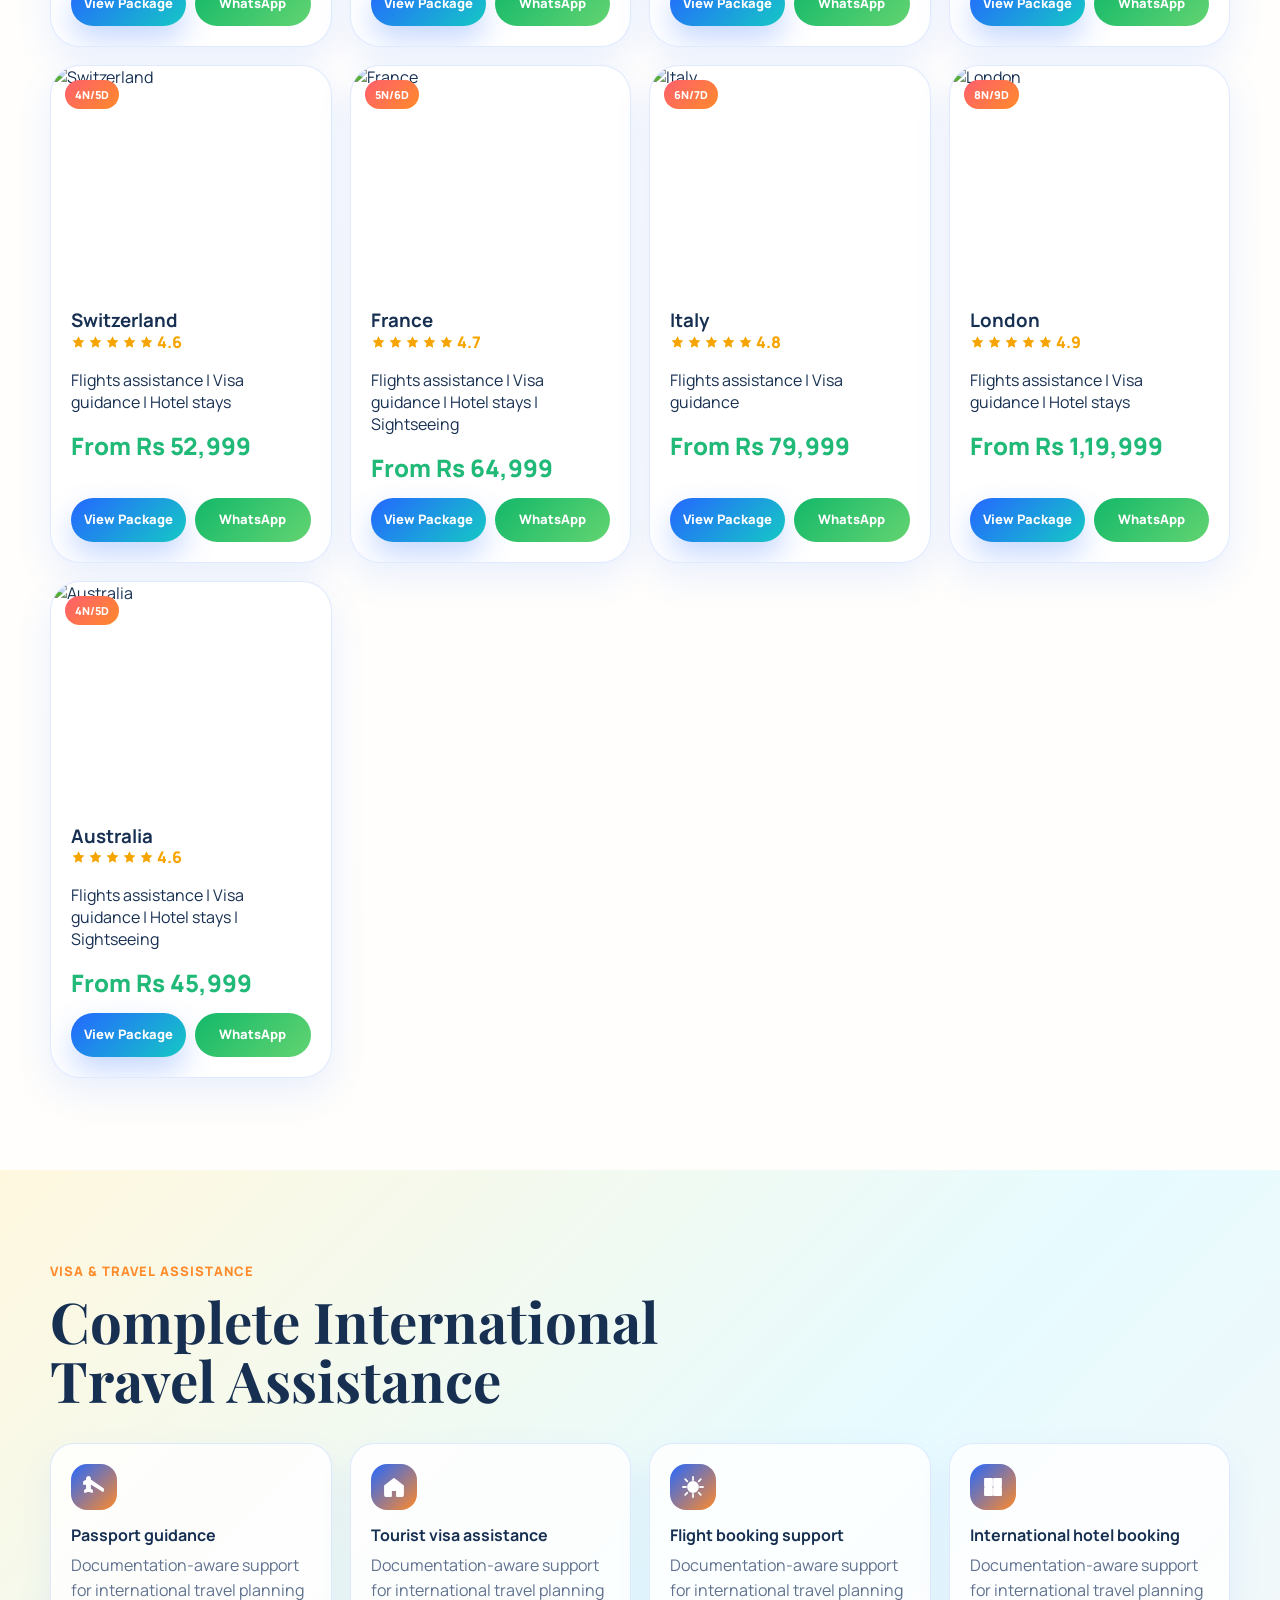
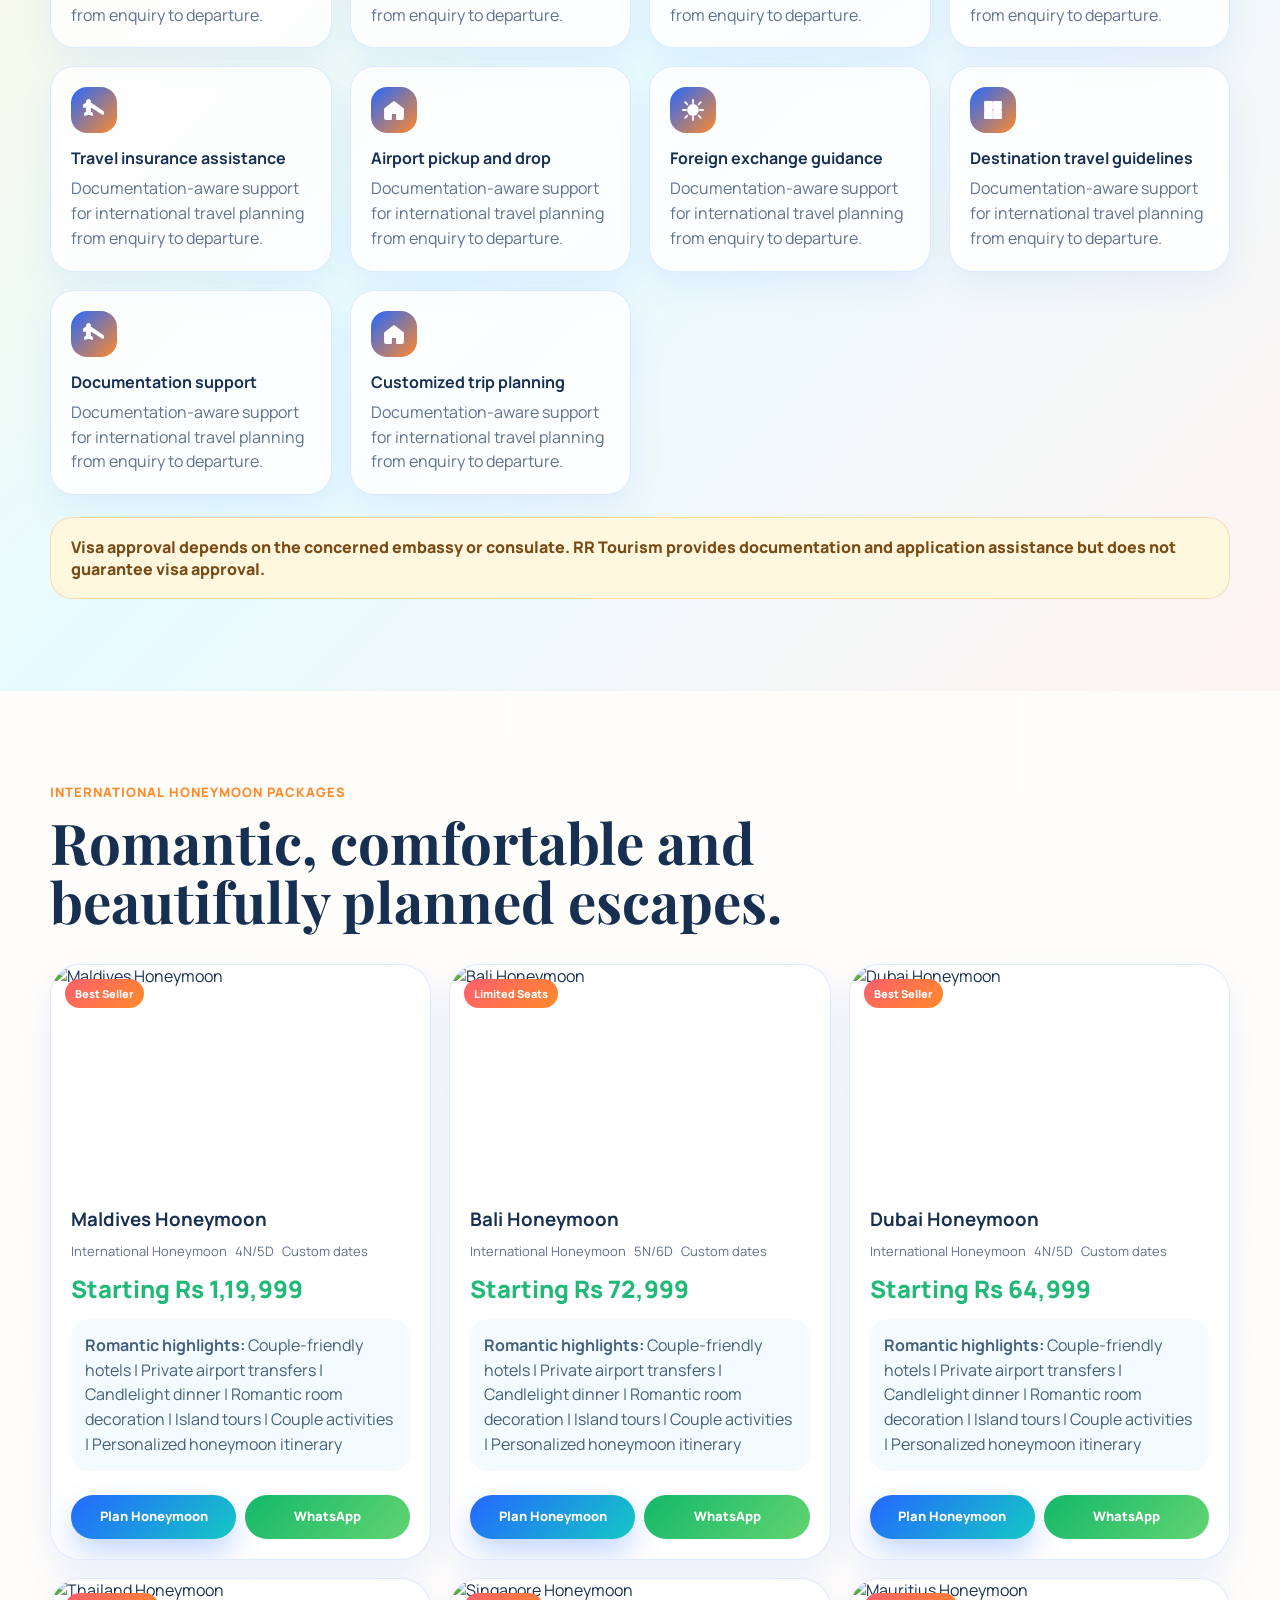
==== commit 6ff75291: "Add RR Tourism admin access link" ====
--- a/index.html
+++ b/index.html
@@ -464,6 +464,7 @@
 
       <div class="footer-bottom">
         <p>&copy; 2026 RR Tourism, Mhow-Indore. All rights reserved.</p>
+        <a class="footer-admin-link" href="admin.html" rel="nofollow">Admin Login</a>
         <a class="sati-credit" href="https://www.satitechnologies.com/" target="_blank" rel="noopener noreferrer" aria-label="Designed and created by Sati Technologies">
           <span>Designed &amp; Created by</span>
           <strong>Sati Technologies</strong>
--- a/styles.css
+++ b/styles.css
@@ -304,7 +304,7 @@
 .hero-content {
   position: relative;
   max-width: 850px;
-  padding-bottom: 150px;
+  padding-bottom: 170px;
 }
 .eyebrow {
   margin: 0 0 12px;
@@ -364,33 +364,6 @@
   backdrop-filter: blur(18px);
   box-shadow: var(--shadow);
 }
-.hero-trustbar {
-  position: absolute;
-  left: 50%;
-  bottom: 30px;
-  transform: translateX(-50%);
-  width: min(1040px, calc(100% - 32px));
-  display: grid;
-  grid-template-columns: repeat(3, 1fr);
-  gap: 10px;
-  padding: 14px;
-  border-radius: 24px;
-  color: var(--ink);
-}
-.hero-trustbar.reveal { transform: translate(-50%, 34px); }
-.hero-trustbar.reveal.visible { transform: translate(-50%, 0); }
-.hero-trustbar span {
-  min-height: 58px;
-  display: grid;
-  place-items: center;
-  padding: 10px 14px;
-  border-radius: 18px;
-  text-align: center;
-  color: #45607d;
-  background: rgba(255,255,255,.76);
-  line-height: 1.4;
-}
-.hero-trustbar strong { color: var(--royal); }
 .hero-search {
   position: absolute;
   left: 50%;
@@ -1401,17 +1374,7 @@
   .main-nav::-webkit-scrollbar-thumb { border-radius: 999px; background: rgba(36, 104, 255, .35); }
   .hero-search { grid-template-columns: repeat(2, 1fr); position: relative; bottom: auto; left: auto; transform: none; margin-top: -130px; color: var(--ink); }
   .hero-search.reveal, .hero-search.reveal.visible { transform: none; }
-  .hero-trustbar {
-    position: relative;
-    left: auto;
-    bottom: auto;
-    transform: none;
-    width: 100%;
-    grid-template-columns: repeat(3, 1fr);
-    margin-top: 24px;
-  }
-  .hero-trustbar.reveal, .hero-trustbar.reveal.visible { transform: none; }
-  .hero-content { padding-bottom: 32px; }
+  .hero-content { padding-bottom: 140px; }
   .hero-search button { grid-column: span 2; }
   .service-grid, .destination-grid, .offer-grid, .weather-grid { grid-template-columns: repeat(2, 1fr); }
   .package-grid, .blog-grid { grid-template-columns: repeat(2, 1fr); }
@@ -1477,14 +1440,7 @@
   .hero-copy { max-width: 320px; font-size: 16px; }
   .hero-actions { max-width: 360px; }
   .hero-actions .btn { flex: 1 1 100%; max-width: 100%; }
-  .hero-content { padding-bottom: 20px; }
-  .hero-trustbar {
-    margin-top: 22px;
-    grid-template-columns: 1fr;
-    padding: 10px;
-    border-radius: 22px;
-  }
-  .hero-trustbar span { min-height: 48px; }
+  .hero-content { padding-bottom: 32px; }
   .hero-search { margin-top: 20px; grid-template-columns: 1fr; border-radius: 24px; }
   .hero-search button { grid-column: span 1; }
   .hero-float { display: none; }
